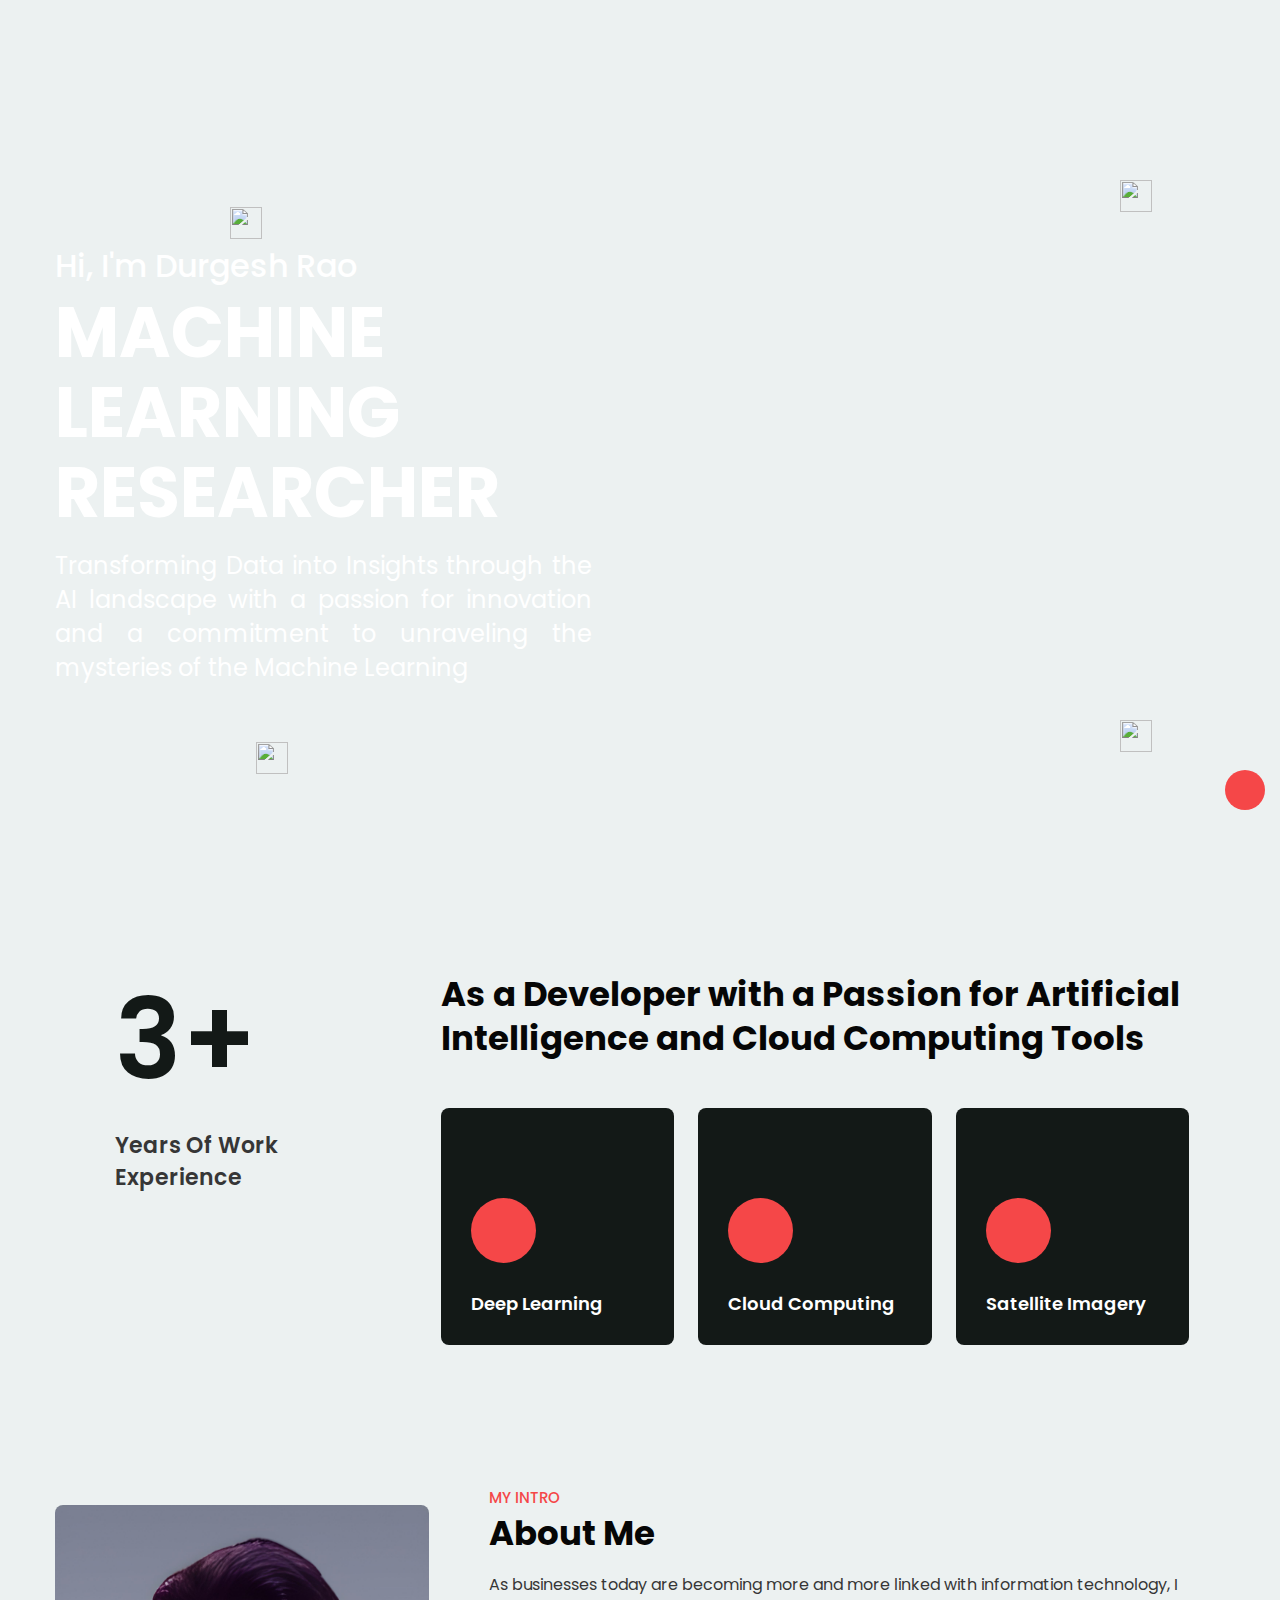
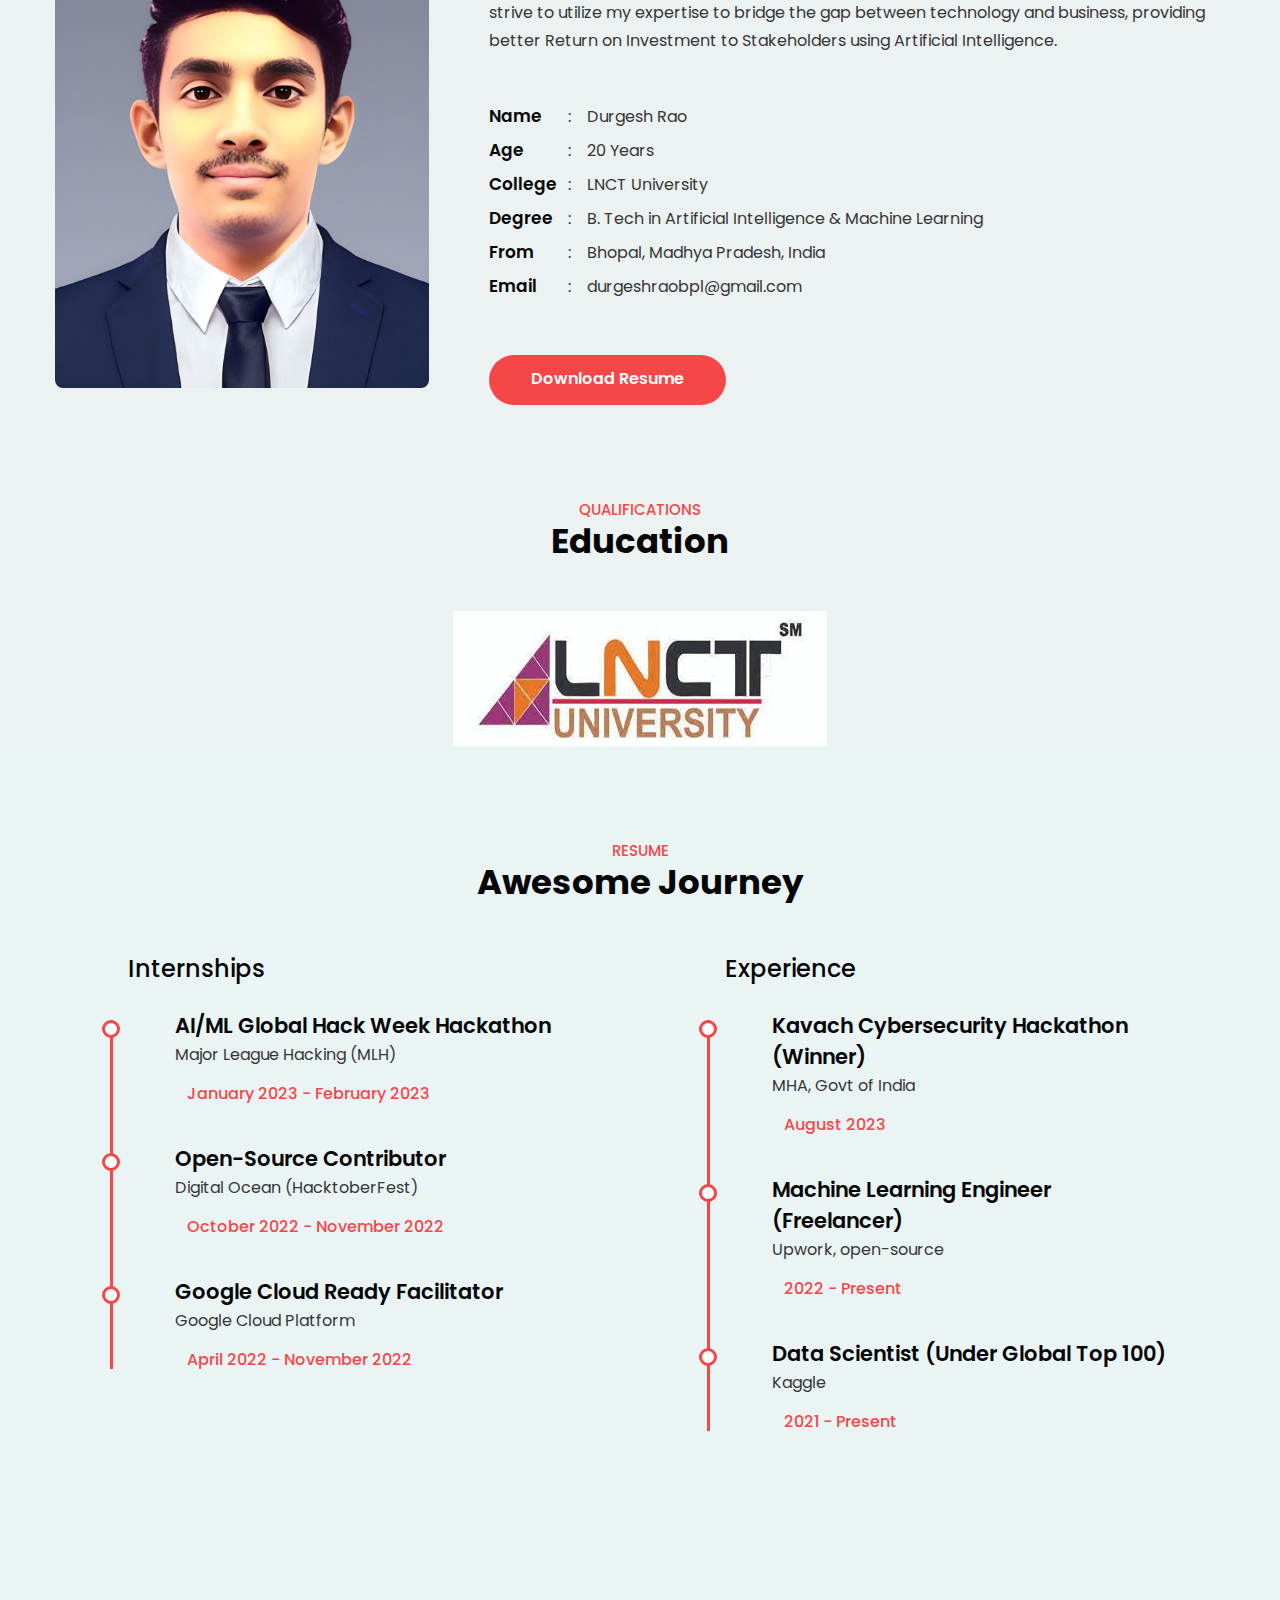
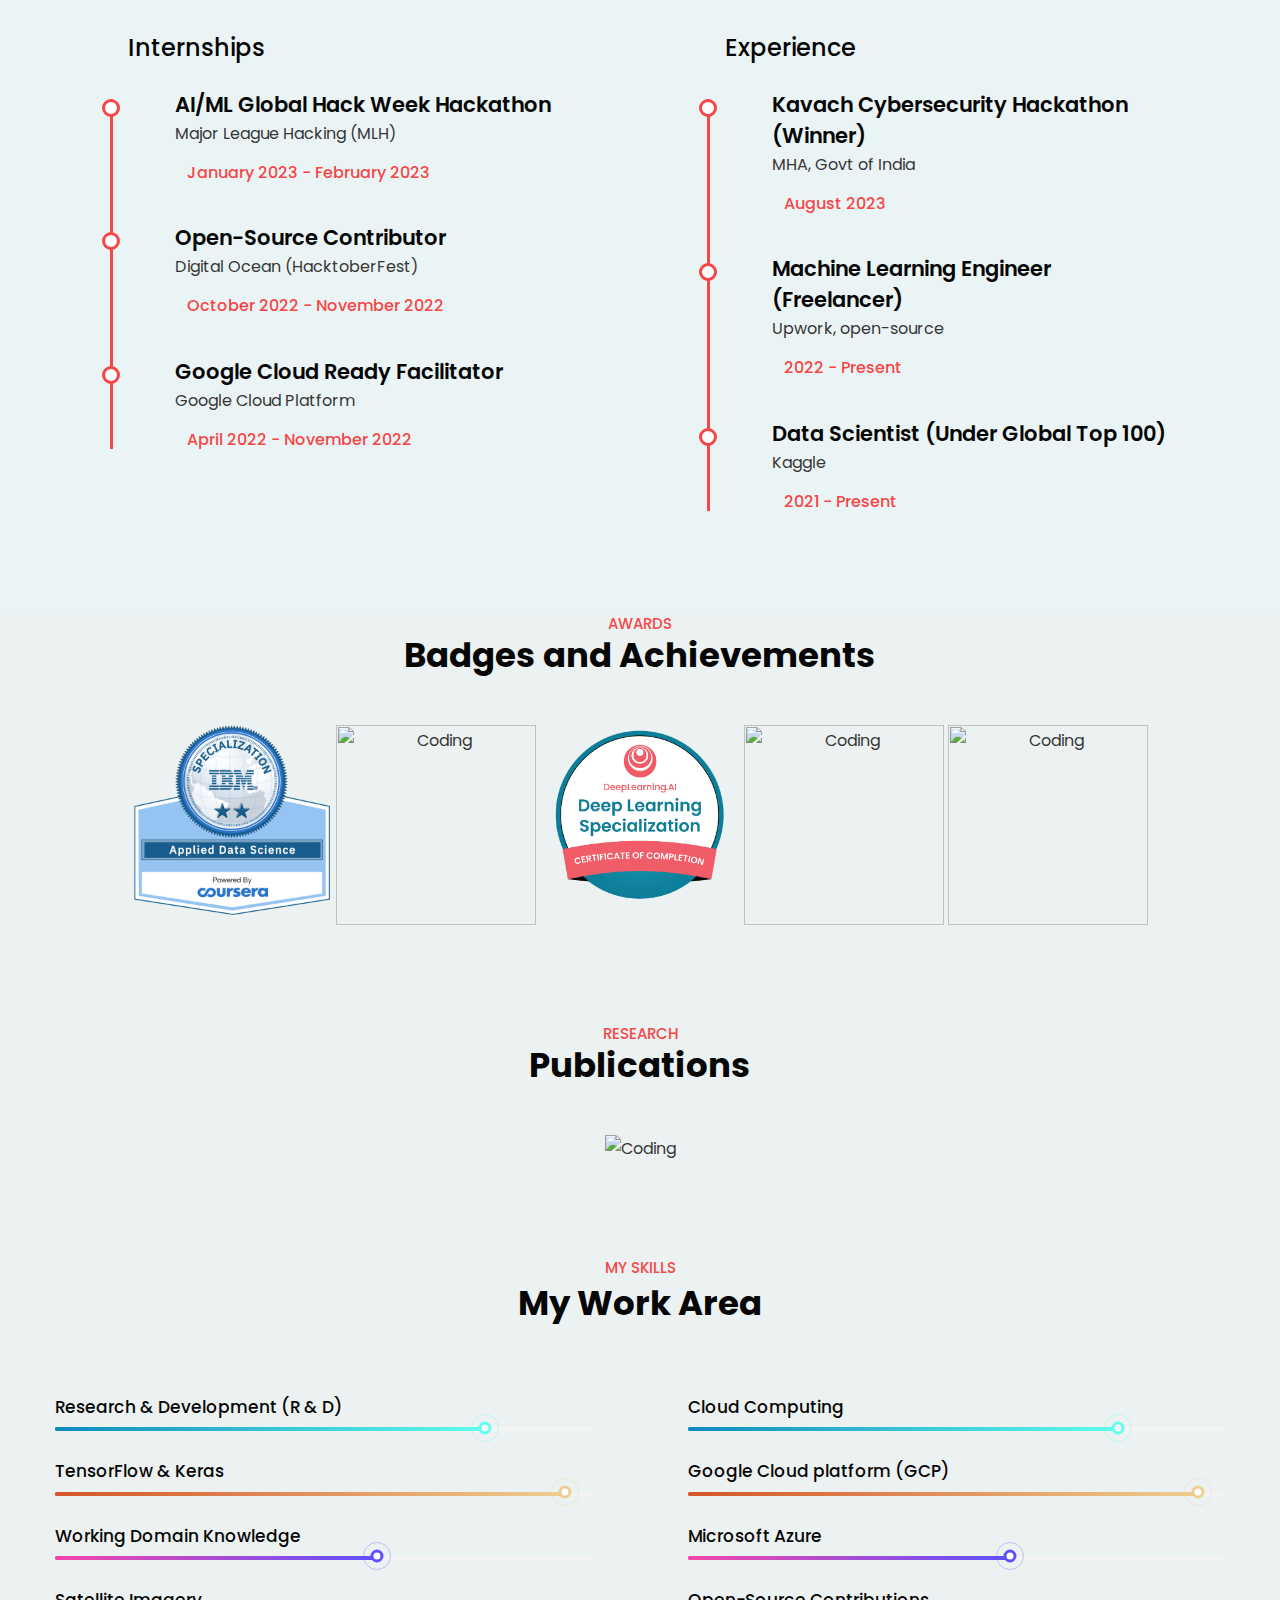
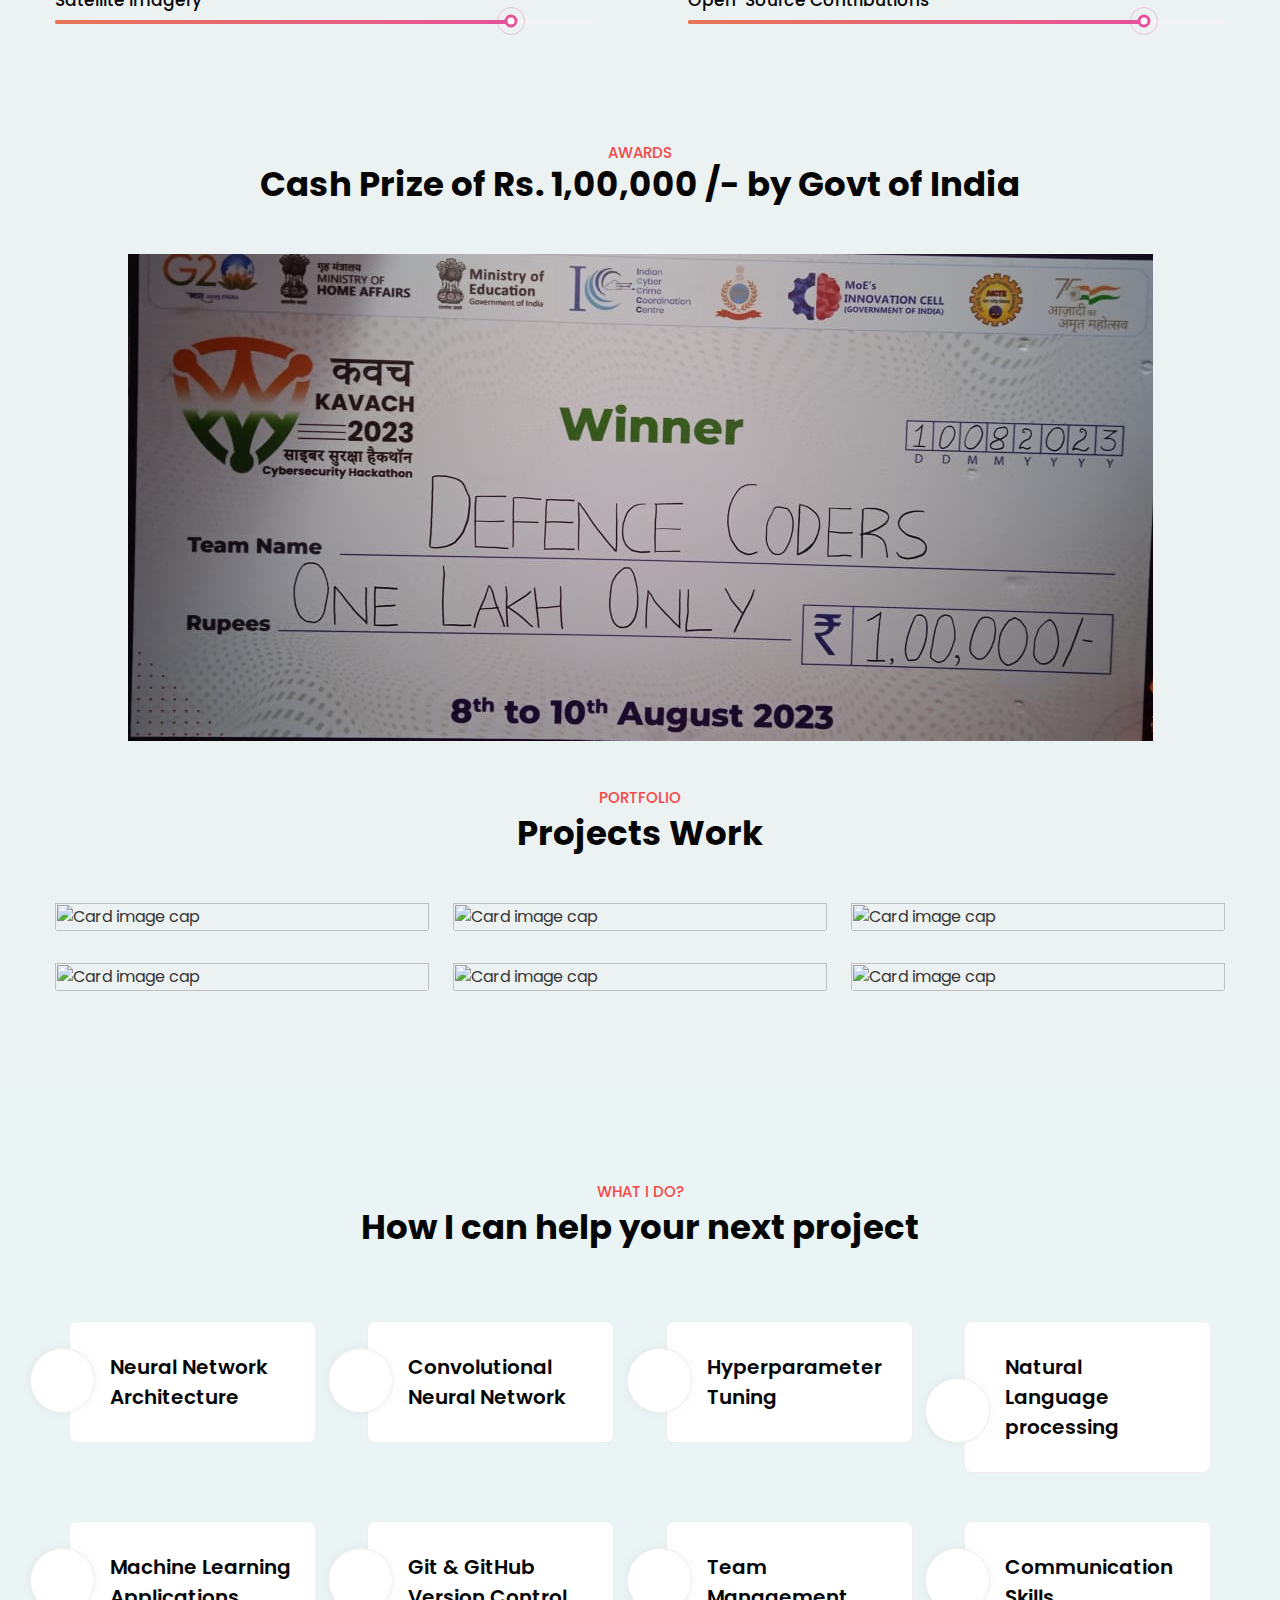
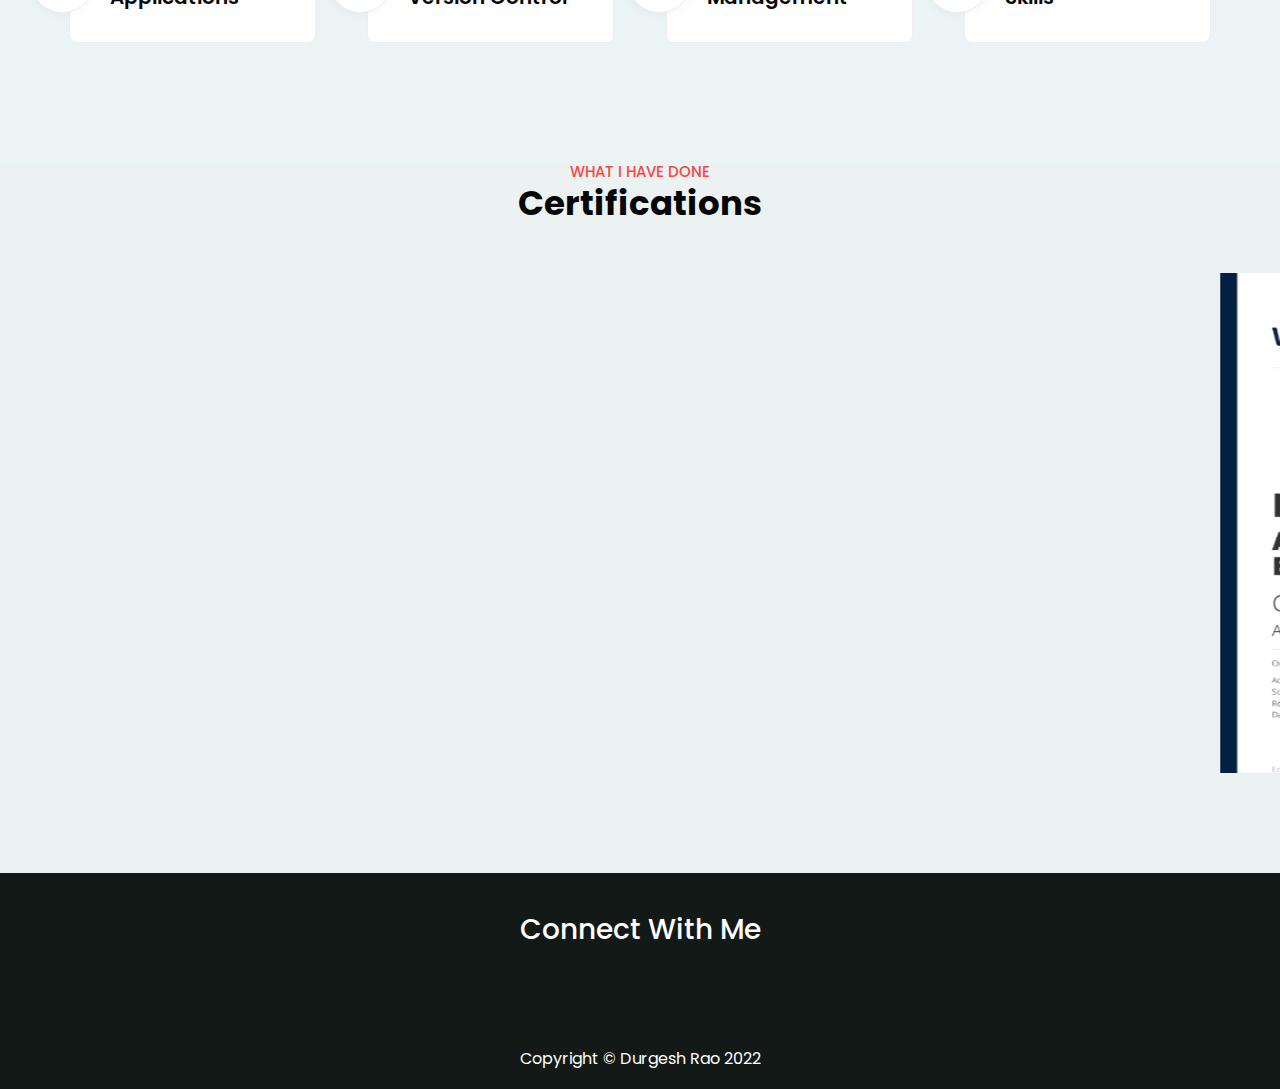
==== index.html @ 4a006490 "okl" ====
<head>
    <!-- Required tags -->
    <meta charset="utf-8">
    <meta name="viewport" content="width=device-width, initial-scale=1">
    <title>Durgesh Rao Portfolio</title>
    <link rel="icon" type="image/x-icon" href="assets/images/favicon.png">
    <!-- google font -->
    <link href="//fonts.googleapis.com/css2?family=Poppins:wght@100;200;300;400;500;600;700;800;900&display=swap"
        rel="stylesheet">
    <!-- Template CSS Style link -->
    <link rel="stylesheet" href="assets/css/style-starter.css">
</head>




<body>
   <main>
	   <!-- banner section -->


    <section class="w3l-banner py-5" id="home">
        <div style="color: white;" class="container py-md-5 py-4">
            <div class="row align-items-center pt-4">
                <div class="col-md-6 banner-left pe-xl-5">
		    <h2 style="color: white;  text-align: justify;" class="mb-2 mt-2">Hi, I'm Durgesh Rao</h2>
                    <h3 style="color: white;  text-align: justify;" class="mb-3 mt-1"><!--Aspiring Software Developer-->Machine Learning Researcher</h3>
                    <h4 style="color: white;  text-align: justify;" class="banner-sub me-md-7">
                        Transforming Data into Insights through 
                        the AI landscape with a passion for innovation
                        and a commitment to unraveling the mysteries of the Machine Learning</h4>
				
                </div>
                <div class="col-md-6">
                </div>
            </div>
        </div> 

	   

        
        <!-- animations icons -->
        <div class="icon-effects-w3-1 text-right">
            <img src="assets/images/icon2.png" alt="" class="img-fluid">
        </div>
        <div class="icon-effects-w3-2 text-right">
            <img  src="assets/images/icon3.png" alt="" class="img-fluid">
        </div>
        <div class="icon-effects-w3-3 text-right">
            <img  src="assets/images/icon1.png" alt="" class="img-fluid">
        </div>
        <div class="icon-effects-w3-4 text-right">
            <img src="assets/images/icon6.png" alt="" class="img-fluid">
        </div>
        <!-- //animations icons -->
    </section>
    <!-- //banner section -->




    
    <!-- grids section -->
    <section class="w3l-bottom-grids-6 pt-sm-5 pb-5" id="features">
        <div class="container pt-lg-4">
            <div class="grids-area-hny main-cont-wthree-fea row">
                <div class="col-md-3 col-sm-4 ps-xl-5">
                    <h4 class="ab-exper-count mb-sm-4 ps-lg-4">3+</h4>
                    <p class="ab-content ps-lg-4">years of work experience</p>
                </div>
                <div class="col-xl-8 col-md-9 col-sm-8 offset-xl-1 ps-xl-0 pe-xl-5 mt-sm-0 mt-4">
                    <h3 class="title-style mb-sm-5 mb-4">As a Developer with a Passion for Artificial Intelligence and Cloud Computing Tools</h3>
                    <div class="row">
                        <div class="col-lg-4 col-md-6 grids-feature">
                            <div class="area-box active">
                                <div class="icon-style">
                                    <i class="fas fa-lightbulb"></i>
                                </div>
                                <h4><a class="title-head">Deep Learning</a></h4>
                            </div>
                        </div>
                        <div class="col-lg-4 col-md-6 grids-feature">
                            <div class="area-box active">
                                <div class="icon-style">
                                    <i class="fas fa-laptop-code"></i>
                                </div>
                                <h4><a class="title-head">Cloud Computing</a></h4>
                            </div>
                        </div>
                        <div class="col-lg-4 col-md-6 grids-feature">
                            <div class="area-box active">
                                <div class="icon-style">
                                    <i class="fas fa-layer-group"></i>
                                </div>
                                <h4><a class="title-head">Satellite Imagery</a></h4>
                            </div>
                        </div>
                    </div>
                </div>
            </div>
        </div>
    </section>
    <!-- //grids section -->

    <!-- about section -->
    <section class="w3l-aboutblock1 pt-lg-5 pt-2 pb-5" id="about">
        <div class="container py-md-5 py-4">
            <div class="row align-items-center">
                <div class="col-lg-4">
                    <div class="position-relative">
                        <img  src="assets/images/photo.png" alt="" class="radius-image img-fluid">
                    </div>
                </div>
                <div class="col-lg-8 ps-lg-5 mt-lg-0 mt-5">
                    <h5 class="title-small mb-1">My Intro</h5>
                    <h3 class="title-style">About Me</h3>
                    <p class="mt-3">As businesses today are becoming more and more linked with information technology,
                        I strive to utilize my expertise to bridge the gap between technology and business, providing better Return on Investment 
                        to Stakeholders using Artificial Intelligence.
                        </p>
                    <div class="my-info mt-md-5 mt-4">
                        <ul class="single-info">
                            <li class="name-style">Name</li>
                            <li>:</li>
                            <li>
                                <p>Durgesh Rao</p>
                            </li>
                        </ul>
                        <ul class="single-info">
                            <li class="name-style">Age</li>
                            <li>:</li>
                            <li>
                                <p>20 Years</p>
                            </li>
                        </ul>
                        <ul class="single-info">
                            <li class="name-style">College</li>
                            <li>:</li>
                            <li>
                                <p>LNCT University</p>
                            </li>
                        </ul>
                        <ul class="single-info">
                            <li class="name-style">Degree</li>
                            <li>:</li>
                            <li>
                                <p>B. Tech in Artificial Intelligence & Machine Learning</p>
                            </li>
                        </ul>
                        <ul class="single-info">
                            <li class="name-style">From</li>
                            <li>:</li>
                            <li>
                                <p>Bhopal, Madhya Pradesh, India</p>
                            </li>
                        </ul>
                        <ul class="single-info">
                            <li class="name-style">Email</li>
                            <li>:</li>
                            <li>
                                <p><a href="mailto:durgeshraobpl@gmail.com">durgeshraobpl@gmail.com</a></p>
                            </li>
                        </ul>
                    </div>
                    <a href="https://drive.google.com/file/d/1o5cUshb4HHdZy6U1FBHHQ7_0DUuMjFBv/view?usp=sharing" target="_blank" class="btn btn-style mt-5">Download Resume</a>
                </div>
            </div>
        </div>
    </section>
    <!-- //about section -->

    <div class="title-heading-w3 text-center mb-sm-5 mb-4">
        <h5 class="title-small">Qualifications</h5>
        <h3 class="title-style">Education</h3>
    </div>


    <p style="text-align:center;">
        <a target="_blank" href="https://lnctu.ac.in/"><img   alt="Coding" style="max-width:100%;height:auto;"  src="[data-uri]">
        </a>
        </p>

    <!-- qualification section -->
    <section class="w3l-timeline-1 py-5">
        <div class="container py-lg-5 py-4">
            <div class="title-heading-w3 text-center mb-sm-5 mb-4">
                <h5 class="title-small">Resume</h5>
                <h3 class="title-style">Awesome Journey</h3>
            </div>
            <div class="row">
                <div class="col-lg-6">
                    <h5 class="sub-title-timeline"><i class="fas fa-graduation-cap"></i> Internships</h5>
                    <div class="timeline">
			 <div class="column">
                            <div class="title">
                                <h2>AI/ML Global Hack Week Hackathon</h2>
                            </div>
                            <div class="description">
                                <p>Major League Hacking (MLH)</p>
                                <h6><i class="fas fa-calendar-alt"></i>January 2023 - February 2023</h6>
                            </div>
                        </div>                        
			 <div class="column">
                            <div class="title">
                                <h2>Open-Source Contributor</h2>
                            </div>
                            <div class="description">
                                <p>Digital Ocean (HacktoberFest)</p>
                                <h6><i class="fas fa-calendar-alt"></i>October 2022 - November 2022</h6>
                            </div>
                        </div>
                        <div class="column">
                            <div class="title">
                                <h2>Google Cloud Ready Facilitator</h2>
                            </div>
                            <div class="description">
                                <p>Google Cloud Platform</p>
                                <h6><i class="fas fa-calendar-alt"></i>April 2022 - November 2022</h6>
                            </div>
                        </div>
                    </div>
                </div>

                <div class="col-lg-6 mt-lg-0 mt-4">
                    <h5 class="sub-title-timeline"><i class="fas fa-briefcase"></i> Experience</h5>
                    <div class="timeline">
                        <div class="column">
                            <div class="title">
                                <h2>Kavach Cybersecurity Hackathon (Winner)</h2>
                            </div>
                            <div class="description">
                                <p>MHA, Govt of India</p>
                                <h6><i class="fas fa-calendar-alt"></i>August 2023</h6>
                            </div>
                        </div>
                        <div class="column">
                            <div class="title">
                                <h2>Machine Learning Engineer (Freelancer)</h2>
                            </div>
                            <div class="description">
                                <p>Upwork, open-source </p>
                                <h6><i class="fas fa-calendar-alt"></i>2022 - Present</h6>
                            </div>
                        </div>
			<div class="column">
                            <div class="title">
                                <h2>Data Scientist (Under Global Top 100)</h2>
                            </div>
                            <div class="description">
                                <p>Kaggle</p>
                                <h6><i class="fas fa-calendar-alt"></i>2021 - Present</h6>
                            </div>
                        </div>
                    </div>                    
                </div>
            </div>
        </div>
    </section>
    <!-- //qualification section -->
    <!-- qualification section -->
    <section class="w3l-timeline-1 py-3">
        <div class="container py-lg-5 py-4">
            <!-- <div class="title-heading-w3 text-center mb-sm-5 mb-4">
                <h5 class="title-small">Resume</h5>
                <h3 class="title-style">Awesome Journey</h3>
            </div> -->
            <div class="row">
                <div class="col-lg-6">
                    <h5 class="sub-title-timeline"><i class="fas fa-graduation-cap"></i> Internships</h5>
                    <div class="timeline">
			 <div class="column">
                            <div class="title">
                                <h2>AI/ML Global Hack Week Hackathon</h2>
                            </div>
                            <div class="description">
                                <p>Major League Hacking (MLH)</p>
                                <h6><i class="fas fa-calendar-alt"></i>January 2023 - February 2023</h6>
                            </div>
                        </div>                        
			 <div class="column">
                            <div class="title">
                                <h2>Open-Source Contributor</h2>
                            </div>
                            <div class="description">
                                <p>Digital Ocean (HacktoberFest)</p>
                                <h6><i class="fas fa-calendar-alt"></i>October 2022 - November 2022</h6>
                            </div>
                        </div>
                        <div class="column">
                            <div class="title">
                                <h2>Google Cloud Ready Facilitator</h2>
                            </div>
                            <div class="description">
                                <p>Google Cloud Platform</p>
                                <h6><i class="fas fa-calendar-alt"></i>April 2022 - November 2022</h6>
                            </div>
                        </div>
                    </div>
                </div>

                <div class="col-lg-6 mt-lg-0 mt-4">
                    <h5 class="sub-title-timeline"><i class="fas fa-briefcase"></i> Experience</h5>
                    <div class="timeline">
                        <div class="column">
                            <div class="title">
                                <h2>Kavach Cybersecurity Hackathon (Winner)</h2>
                            </div>
                            <div class="description">
                                <p>MHA, Govt of India</p>
                                <h6><i class="fas fa-calendar-alt"></i>August 2023</h6>
                            </div>
                        </div>
                        <div class="column">
                            <div class="title">
                                <h2>Machine Learning Engineer (Freelancer)</h2>
                            </div>
                            <div class="description">
                                <p>Upwork, open-source </p>
                                <h6><i class="fas fa-calendar-alt"></i>2022 - Present</h6>
                            </div>
                        </div>
			<div class="column">
                            <div class="title">
                                <h2>Data Scientist (Under Global Top 100)</h2>
                            </div>
                            <div class="description">
                                <p>Kaggle</p>
                                <h6><i class="fas fa-calendar-alt"></i>2021 - Present</h6>
                            </div>
                        </div>
                    </div>                    
                </div>
            </div>
        </div>
    </section>
    <!-- //qualification section -->
    
        <div class="title-heading-w3 text-center mb-sm-5 mb-4">
            <h5 class="title-small">Awards</h5>
            <h3 class="title-style">Badges and Achievements</h3>
        </div>
    
            <p style="text-align:center;">
            <a  target="_blank" href="https://www.credly.com/badges/0048c9e9-1f67-42bc-86fb-dab3e2273d49/public_url"><img  alt="Coding" width="200" src="assets/images/dsspl.png"></a>            
	    <a  target="_blank" href="https://www.credly.com/badges/9256883c-9ad9-4df2-a7b3-391f9f6d8d99/public_url"><img  alt="Coding" width="200" src="assets/images/IBM_AI_Foundations_for_Business.png"></a>
<!-- 	    <a  target="_blank" href="https://www.cloudskillsboost.google/public_profiles/3184c3fb-f836-4a21-b192-cb52c096c4df/badges/3891060?utm_medium=social&utm_source=linkedin&utm_campaign=ql-social-share"><img   alt="Coding" width="200" src="assets/images/genai.png"></a> -->
	    <a  target="_blank"><img  alt="Coding" width="200" src="assets/images/dpspl.png"></a>
	    <a  target="_blank" href="https://www.credly.com/badges/1bc5118e-c561-4c2e-a18d-81c82081ded3/public_url"><img   alt="Coding" width="200" src="https://images.credly.com/size/680x680/images/4136ced8-75d5-4afb-8677-40b6236e2672/azure-ai-fundamentals-600x600.png"></a>
	    <a  target="_blank" href="https://learn.microsoft.com/en-gb/training/challenges?id=8aee1e58-eeb8-409f-b0d0-d15afcc8045c&WT.mc_id=cloudskillschallenge_8aee1e58-eeb8-409f-b0d0-d15afcc8045c"><img   alt="Coding" width="200" src="assets/images/unnamed.png"></a>
		    <!--        
<a  target="_blank" href="https://www.credly.com/badges/6434d302-76d4-4892-a64d-c83a4126c09e/public_url"><img   alt="Coding" width="200" src="https://images.credly.com/size/680x680/images/d41de2b7-cbc2-47ec-bcf1-ebecbe83872f/GCC_badge_DA_1000x1000.png"></a>       -->
            <!--<a  target="_blank" href="https://www.cloudskillsboost.google/public_profiles/3184c3fb-f836-4a21-b192-cb52c096c4df/badges/2433636"><img   alt="Coding" width="200" src="assets/images/mlji.png"></a>-->
           
            </p>




    <div class="title-heading-w3 text-center mb-sm-5 mt-mb-4" style="margin: 100px;">
            <h5 class="title-small">Research</h5>
            <h3 class="title-style">Publications</h3>
    </div>
    
        <p style="text-align:center;">
            <a  target="_blank" href="https://ijsret.com/wp-content/uploads/2022/05/IJSRET_V8_issue3_354.pdf"><img   alt="Coding"  style="max-width:100%;height:auto;" src="assets/images/research.png"></a>
        


    <!-- skills section -->
    <section class="w3l-progress py-5" id="progress">
        <div class="container py-md-5 py-4">
            <div class="title-heading-w3 text-center mb-sm-5 mb-4">
                <h5 class="title-small mb-1">My Skills</h5>
                <h3 class="title-style">My Work Area</h3>
            </div>
            <div class="row py-lg-4">
                <div class="col-lg-6 pe-lg-5">
                    <div class="progress-info info1">
                        <h6 class="progress-tittle">Research & Development (R & D)<span class=""></span></h6>
                        <div class="progress">
                            <div class="progress-bar progress-bar-striped gradient-1" role="progressbar"
                                style="width: 80%" aria-valuenow="80" aria-valuemin="0" aria-valuemax="100">
                            </div>
                        </div>
                    </div>
                    <div class="progress-info info2">
                        <h6 class="progress-tittle">TensorFlow & Keras<span class=""></span>
                        </h6>
                        <div class="progress">
                            <div class="progress-bar progress-bar-striped gradient-2" role="progressbar"
                                style="width: 95%" aria-valuenow="95" aria-valuemin="0" aria-valuemax="100">
                            </div>
                        </div>
                    </div>
                    <div class="progress-info info3">
                        <h6 class="progress-tittle">Working Domain Knowledge<span class=""></span></h6>
                        <div class="progress">
                            <div class="progress-bar progress-bar-striped gradient-3" role="progressbar"
                                style="width: 60%" aria-valuenow="60" aria-valuemin="0" aria-valuemax="100">
                            </div>
                        </div>
                    </div>
                    <div class="progress-info info4 mb-0">
                        <h6 class="progress-tittle">Satellite Imagery<span class=""></span></h6>
                        <div class="progress">
                            <div class="progress-bar progress-bar-striped gradient-4" role="progressbar"
                                style="width: 85%" aria-valuenow="85" aria-valuemin="0" aria-valuemax="100">
                            </div>
                        </div>
                    </div>
                </div>
                <div class="col-lg-6 ps-lg-5 mt-lg-0 mt-5">
                    <div class="progress-info info1">
                        <h6 class="progress-tittle">Cloud Computing<span class=""></span></h6>
                        <div class="progress">
                            <div class="progress-bar progress-bar-striped gradient-1" role="progressbar"
                                style="width: 80%" aria-valuenow="80" aria-valuemin="0" aria-valuemax="100">
                            </div>
                        </div>
                    </div>
                    <div class="progress-info info2">
                        <h6 class="progress-tittle">Google Cloud platform (GCP)<span class=""></span>
                        </h6>
                        <div class="progress">
                            <div class="progress-bar progress-bar-striped gradient-2" role="progressbar"
                                style="width: 95%" aria-valuenow="95" aria-valuemin="0" aria-valuemax="100">
                            </div>
                        </div>
                    </div>
                    <div class="progress-info info3">
                        <h6 class="progress-tittle">Microsoft Azure<span class=""></span></h6>
                        <div class="progress">
                            <div class="progress-bar progress-bar-striped gradient-3" role="progressbar"
                                style="width: 60%" aria-valuenow="60" aria-valuemin="0" aria-valuemax="100">
                            </div>
                        </div>
                    </div>
                    <div class="progress-info info4 mb-0">
                        <h6 class="progress-tittle">Open-Source Contributions<span class=""></span></h6>
                        <div class="progress">
                            <div class="progress-bar progress-bar-striped gradient-4" role="progressbar"
                                style="width: 85%" aria-valuenow="85" aria-valuemin="0" aria-valuemax="100">
                            </div>
                        </div>
                    </div>
                </div>
            </div>
        </div>
    </section>
    <!-- //skills section -->

        <div class="title-heading-w3 text-center mb-sm-5 mb-4">
            <h5 class="title-small">Awards</h5>
            <h3 class="title-style">Cash Prize of Rs. 1,00,000 /- by Govt of India</h3>
        </div>

        <p style="text-align:center;">
            <a  target="_blank" href=""><img   alt="Coding"  style="max-width:100%;height:auto;" src="assets/images/Winner.jpg"></a>
        
	   
    <!-- projects section -->
    <section class="w3l-gallery pb-5" id="gallery">
        <div class="container py-md-5 py-4">
            <div class="title-heading-w3 text-center mb-sm-5 mb-4">
                <h5 class="title-small mb-1">Portfolio</h5>
                <h3 class="title-style">Projects Work</h3>
            </div>
            <div class="row">
                <div class="col-lg-4 col-md-6 item">
                    <a  target="_blank" href="https://miro.medium.com/max/1400/1*rVekujsG36ijRlUVL7dd8A.jpeg" data-lightbox="example-set" data-title="Real-Time Chatbot Building using NLP with GUI"
                        class="zoom d-block" >
                        <a  target="_blank" href="https://github.com/DURGESH716/Real-Time-Chatbot-Assistant-with-GUI">
                        <img   class="card-img-bottom d-block" src="assets/images/1.png" alt="Card image cap"></a>
                        <span class="hover-content">
                            <span class="title">Project 1</span>
                            <span class="content">Real-Time Chatbot Building using NLP with GUI</span>
                        </span>
                    </a>
                </div>
                <div class="col-lg-4 col-md-6 item mt-md-0 mt-4">
                    <a  target="_blank" href="assets/images/driving.jpg" data-lightbox="example-set" data-title="Traffic Sign Detection Model for Self-Driving Cars"
                        class="zoom d-block">
                        <a  target="_blank" href="https://github.com/DURGESH716/Traffic-Sign-Detection-For-Self-Driving-Cars">
                        <img   class="card-img-bottom d-block" src="assets/images/2.png" alt="Card image cap"></a>
                        <span class="hover-content">
                            <span class="title">Project 2</span>
                            <span class="content">Traffic Sign Detection Model for Self-Driving Cars</span>
                        </span>
                    </a>
                </div>

                <div class="col-lg-4 col-md-6 item mt-lg-0 mt-4">
                    <a  target="_blank" href="assets/images/insta.jpg" data-lightbox="example-set" data-title="Fake Instagram Profile Detection Model"
                        class="zoom d-block">
                        <a  target="_blank" href="https://github.com/DURGESH716/Fake-Instagram-Profile-Detection">
                        <img   class="card-img-bottom d-block" src="assets/images/3.png" alt="Card image cap"></a>
                        <span class="hover-content">
                            <span class="title">Project 3</span>
                            <span class="content">Fake Instagram Profile Detection Model</span>
                        </span>
                    </a>
                </div>

                <div class="col-lg-4 col-md-6 item mt-4 pt-lg-2">
                    <a  target="_blank" href="assets/images/twitter.jpg" data-lightbox="example-set" data-title="Sentiment Analysis of Twitter Dataset using NLP"
                        class="zoom d-block">
                        <a  target="_blank" href="https://github.com/DURGESH716/NLP_Twitter_Analysis">
                        <img   class="card-img-bottom d-block" src="assets/images/4.png" alt="Card image cap"></a>
                        <span class="hover-content">
                            <span class="title">Project 4</span>
                            <span class="content">Sentiment Analysis of Twitter Dataset using NLP</span>
                        </span>
                    </a>
                </div>

                <div class="col-lg-4 col-md-6 item mt-4 pt-lg-2">
                    <a  target="_blank" href="https://preview.redd.it/n2ghvwvwk2141.png?width=1305&format=png&auto=webp&s=baa10ed57dc67be3ba988eafc7b4ab69b3576256" data-lightbox="example-set" data-title="Old Image Restoration Deep Learning Model"
                        class="zoom d-block">
                        <a  target="_blank" href="https://public.tableau.com/app/profile/durgesh.rao/viz/Tableau_16449484296210/Dashboard1">
                        <img   class="card-img-bottom d-block" src="assets/images/5.png" alt="Card image cap"></a>
                        <span class="hover-content">
                            <span class="title">Project 5</span>
                            <span class="content">Tableau Dashboard on Financial Sales and Profit</span>
                        </span>
                    </a>
                </div>

                <div class="col-lg-4 col-md-6 item mt-4 pt-lg-2">
                    <a  target="_blank" href="assets/images/covid.jpg" data-lightbox="example-set" data-title="Face Mask Detection Model for Covid-19 Disease"
                        class="zoom d-block">
                        <a  target="_blank" href="https://github.com/DURGESH716/Face-Mask-Detection-CNN">
                        <img   class="card-img-bottom d-block" src="assets/images/6.png" alt="Card image cap"></a>
                        <span class="hover-content">
                            <span class="title">Project 6</span>
                            <span class="content">Face Mask Detection Model for Covid-19 Disease</span>
                        </span>
                    </a>
                </div>
            </div>
        </div>
    </section>
    <!-- //projects section -->


    <!-- home service section -->
    <section class="w3l-servicesblock1 py-5" id="services">
        <style>body {background-color: rgb(236, 241, 241);}</style>
        <div class="container py-md-5 py-4">
            <div class="title-heading-w3 text-center mb-sm-5 mb-4">
                <h5 class="title-small mb-1">What i do?</h5>
                <h3 class="title-style">How I can help your next project</h3>
            </div>
            <div class="w3-services-grids py-lg-4">
                <div class="fea-gd-vv row">
                    <div class="col-lg-3 col-md-6 mt-lg-0 mt-md-5 mt-4">
                        <div class="feature-gd icon-blue">
                            <div class="icon">
                            </div>
                            <div class="icon-info">
                                <a>Neural Network Architecture<br></a>
                            </div>
                        </div>
                    </div>
                    <div class="col-lg-3 col-md-6 mt-lg-0 mt-md-5 mt-4">
                        <div class="feature-gd icon-blue">
                            <div class="icon">
                            </div>
                            <div class="icon-info">
                                <a>Convolutional Neural Network<br></a>
                            </div>
                        </div>
                    </div>
                    <div class="col-lg-3 col-md-6 mt-lg-0 mt-md-5 mt-4">
                        <div class="feature-gd icon-blue">
                            <div class="icon">
                            </div>
                            <div class="icon-info">
                                <a>Hyperparameter Tuning<br></a>
                            </div>
                        </div>
                    </div>
                    <div class="col-lg-3 col-md-6 mt-lg-0 mt-md-5 mt-4">
                        <div class="feature-gd icon-red">
                            <div class="icon">
                            </div>
                            <div class="icon-info">
                                <a>Natural Language processing<br></a>
                            </div>
                        </div>
                    </div>
                    <div class="col-lg-3 col-md-6 mt-md-5 mt-4">
                        <div class="feature-gd icon-light-green">
                            <div class="icon">
                            </div>
                            <div class="icon-info">
                                <a>Machine Learning Applications<br></a>
                            </div>
                        </div>
                    </div>
                    <div class="col-lg-3 col-md-6 mt-md-5 mt-4">
                        <div class="feature-gd icon-light-blue">
                            <div class="icon">
                            </div>
                            <div class="icon-info">
                                <a>Git & GitHub Version Control<br></a>
                            </div>
                        </div>
                    </div>
                    <div class="col-lg-3 col-md-6 mt-md-5 mt-4">
                        <div class="feature-gd icon-dark-green">
                            <div class="icon">
                            </div>
                            <div class="icon-info">
                                <a>Team Management<br></a>
                            </div>
                        </div>
                    </div>
                    <div class="col-lg-3 col-md-6 mt-md-5 mt-4">
                        <div class="feature-gd icon-pink">
                            <div class="icon">
                            </div>
                            <div class="icon-info">
                                <a>Communication Skills<br></a>
                            </div>
                        </div>
                    </div>
                </div>
            </div>
        </div>
    </section>
    <!-- //home service section -->

    <div class="title-heading-w3 text-center mb-sm-5 mb-4">
        <h5 class="title-small">What I have Done</h5>
        <h3 class="title-style">Certifications</h3>
    </div>


    <marquee>
 	<img  src="assets/images/walmart.png" width="800" height="500" >
 	<img  src="assets/images/dpl.png" width="800" height="500" >
	<img  src="assets/images/msaiazure.png" width="800" height="500" >
 	<img  src="assets/images/gke.png" width="800" height="500" >
	<img  src="assets/images/kaggml.png" width="800" height="500" > 
	<img  src="assets/images/aappai.png" width="800" height="500" >
        <img  src="assets/images/futuremicrosoft.jpg" width="800" height="500" >
<!--     <img  src="assets/images/googledata.png" width="800" height="500" >      
         <img  src="assets/images/linkedinpython.png" width="800" height="500" > 
         <img  src="assets/images/hackerrankpython.png" width="800" height="500" > 
         <img  src="assets/images/kaggle.png" width="800" height="500" >
        <img  src="assets/images/kpmginternship.png" width="800" height="500" >
        <img  src="assets/images/ibmdatascience.png" width="800" height="500" >
        <img  src="assets/images/tcscommuskills.png" width="800" height="500" > --> 
    </marquee> </center>


        <!-- footer -->
    <footer class="footer-w3ls text-center py-3" style="margin: 100px 0px 0px 0px;">
        <div class="container pt-4">
            <div class="mx-auto" style="max-width:600px;">
                <h3 class="text-white">Connect With Me</h3>


                    <a  target="_blank" href="https://www.kaggle.com/durgeshrao9993"><i class='fab fa-kaggle' style="margin: 25px;font-size:48px;color:white"></i></a>
                    <a  target="_blank" href="https://github.com/DURGESH716"><i class="fab fa-github" style="margin: 25px;font-size:48px;color:white"></i></a>
                    <a  target="_blank" href="https://www.linkedin.com/in/durgesh-rao/"><i class='fab fa-linkedin-in' style='margin: 25px;font-size:48px;color:white'></i></a>
            
        <p class="text-white"> Copyright © Durgesh Rao 2022</p>
        </div>
    </footer>
    <!-- //footer -->




    <!-- Js scripts -->
    <!-- move top -->
    <button onclick="topFunction()" id="movetop" title="Go to top">
        <span class="fas fa-level-up-alt" aria-hidden="true"></span>
    </button>
    <script>
        // When the user scrolls down 20px from the top of the document, show the button
        window.onscroll = function () {
            scrollFunction()
        };

        function scrollFunction() {
            if (document.body.scrollTop > 20 || document.documentElement.scrollTop > 20) {
                document.getElementById("movetop").style.display = "block";
            } else {
                document.getElementById("movetop").style.display = "none";
            }
        }

        // When the user clicks on the button, scroll to the top of the document
        function topFunction() {
            document.body.scrollTop = 0;
            document.documentElement.scrollTop = 0;
        }
    </script>
    <!-- //move top -->

    <!-- common jquery plugin -->
    <script src="assets/js/jquery-3.3.1.min.js"></script>
    <!-- //common jquery plugin -->

    <!-- libhtbox -->
    <script src="assets/js/lightbox-plus-jquery.min.js"></script>
    <!-- libhtbox -->

    <!-- testimonials owlcarousel -->
    <script src="assets/js/owl.carousel.js"></script>
    <script>
        $(document).ready(function () {
            $('.owl-two').owlCarousel({
                loop: true,
                margin: 30,
                nav: false,
                responsiveClass: true,
                autoplay: true,
                autoplayTimeout: 5000,
                autoplaySpeed: 1000,
                autoplayHoverPause: false,
                responsive: {
                    0: {
                        items: 1,
                        nav: false
                    },
                    480: {
                        items: 1,
                        nav: false
                    },
                    667: {
                        items: 1,
                        nav: false
                    },
                    1000: {
                        items: 1,
                        nav: false
                    }
                }
            })
        })
    </script>
    <!-- //script for Testimonials-->



    <!-- MENU-JS -->
    <script>
        $(window).on("scroll", function () {
            var scroll = $(window).scrollTop();

            if (scroll >= 80) {
                $("#site-header").addClass("nav-fixed");
            } else {
                $("#site-header").removeClass("nav-fixed");
            }
        });

        //Main navigation Active Class Add Remove
        $(".navbar-toggler").on("click", function () {
            $("header").toggleClass("active");
        });
        $(document).on("ready", function () {
            if ($(window).width() > 991) {
                $("header").removeClass("active");
            }
            $(window).on("resize", function () {
                if ($(window).width() > 991) {
                    $("header").removeClass("active");
                }
            });
        });
    </script>
    <!-- //MENU-JS -->

    <!-- disable body scroll which navbar is in active -->
    <script>
        $(function () {
            $('.navbar-toggler').click(function () {
                $('body').toggleClass('noscroll');
            })
        });
    </script>
    <!-- //disable body scroll which navbar is in active -->

    <!-- bootstrap -->
    <script src="assets/js/bootstrap.min.js"></script>
    <!-- //bootstrap -->
    <!-- //Js scripts -->
        
	    <script src=assets/js/new.js></script>
      
</body>

</html>
---- assets/css/style-starter.css ----
@charset "UTF-8";


:root {
  --bs-blue: #0d6efd;
  --bs-indigo: #6610f2;
  --bs-purple: #6f42c1;
  --bs-pink: #d63384;
  --bs-red: #dc3545;
  --bs-orange: #fd7e14;
  --bs-yellow: #ffc107;
  --bs-green: #198754;
  --bs-teal: #20c997;
  --bs-cyan: #0dcaf0;
  --bs-white: #fff;
  --bs-gray: #6c757d;
  --bs-gray-dark: #343a40;
  --bs-primary: #0d6efd;
  --bs-secondary: #6c757d;
  --bs-success: #198754;
  --bs-info: #0dcaf0;
  --bs-warning: #ffc107;
  --bs-danger: #dc3545;
  --bs-light: #f8f9fa;
  --bs-dark: #212529;
  --bs-font-sans-serif: system-ui, -apple-system, "Segoe UI", Roboto, "Helvetica Neue", Arial, "Noto Sans", "Liberation Sans", sans-serif, "Apple Color Emoji", "Segoe UI Emoji", "Segoe UI Symbol", "Noto Color Emoji";
  --bs-font-monospace: SFMono-Regular, Menlo, Monaco, Consolas, "Liberation Mono", "Courier New", monospace;
  --bs-gradient: linear-gradient(180deg, rgba(255, 255, 255, 0.15), rgba(255, 255, 255, 0));
}

*,
*::before,
*::after {
  box-sizing: border-box;
}

@media (prefers-reduced-motion: no-preference) {
  :root {
    scroll-behavior: smooth;
  }
}

body {
  margin: 0;
  font-family: var(--bs-font-sans-serif);
  font-size: 1rem;
  font-weight: 400;
  line-height: 1.5;
  color: #212529;
  background-color: rgb(83, 42, 133);
  -webkit-text-size-adjust: 100%;
  -webkit-tap-highlight-color: rgba(0, 0, 0, 0);
}

hr {
  margin: 1rem 0;
  color: inherit;
  background-color: currentColor;
  border: 0;
  opacity: 0.25;
}

hr:not([size]) {
  height: 1px;
}

h6,
.h6,
h5,
.h5,
h4,
.h4,
h3,
.h3,
h2,
.h2,
h1,
.h1 {
  margin-top: 0;
  margin-bottom: 0.5rem;
  font-weight: 500;
  line-height: 1.2;
}

h1,
.h1 {
  font-size: calc(1.375rem + 1.5vw);
}

@media (min-width: 1200px) {

  h1,
  .h1 {
    font-size: 2.5rem;
  }
}

h2,
.h2 {
  font-size: calc(1.325rem + 0.9vw);
}

@media (min-width: 1200px) {

  h2,
  .h2 {
    font-size: 2rem;
  }
}

h3,
.h3 {
  font-size: calc(1.3rem + 0.6vw);
}

@media (min-width: 1200px) {

  h3,
  .h3 {
    font-size: 1.75rem;
  }
}

h4,
.h4 {
  font-size: calc(1.275rem + 0.3vw);
}

@media (min-width: 1200px) {

  h4,
  .h4 {
    font-size: 1.5rem;
  }
}

h5,
.h5 {
  font-size: 1.25rem;
}

h6,
.h6 {
  font-size: 1rem;
}

p {
  margin-top: 0;
  margin-bottom: 1rem;
}

abbr[title],
abbr[data-bs-original-title] {
  -webkit-text-decoration: underline dotted;
  text-decoration: underline dotted;
  cursor: help;
  -webkit-text-decoration-skip-ink: none;
  text-decoration-skip-ink: none;
}

address {
  margin-bottom: 1rem;
  font-style: normal;
  line-height: inherit;
}

ol,
ul {
  padding-left: 2rem;
}

ol,
ul,
dl {
  margin-top: 0;
  margin-bottom: 1rem;
}

ol ol,
ul ul,
ol ul,
ul ol {
  margin-bottom: 0;
}

dt {
  font-weight: 700;
}

dd {
  margin-bottom: 0.5rem;
  margin-left: 0;
}

blockquote {
  margin: 0 0 1rem;
}

b,
strong {
  font-weight: bolder;
}

small,
.small {
  font-size: 0.875em;
}

mark,
.mark {
  padding: 0.2em;
  background-color: #fcf8e3;
}

sub,
sup {
  position: relative;
  font-size: 0.75em;
  line-height: 0;
  vertical-align: baseline;
}

sub {
  bottom: -0.25em;
}

sup {
  top: -0.5em;
}

a {
  color: #0d6efd;
  text-decoration: underline;
}

a:hover {
  color: #0a58ca;
}

a:not([href]):not([class]),
a:not([href]):not([class]):hover {
  color: inherit;
  text-decoration: none;
}

pre,
code,
kbd,
samp {
  font-family: var(--bs-font-monospace);
  font-size: 1em;
  direction: ltr
    /* rtl:ignore */
  ;
  unicode-bidi: bidi-override;
}

pre {
  display: block;
  margin-top: 0;
  margin-bottom: 1rem;
  overflow: auto;
  font-size: 0.875em;
}

pre code {
  font-size: inherit;
  color: inherit;
  word-break: normal;
}

code {
  font-size: 0.875em;
  color: #d63384;
  word-wrap: break-word;
}

a>code {
  color: inherit;
}

kbd {
  padding: 0.2rem 0.4rem;
  font-size: 0.875em;
  color: #fff;
  background-color: #212529;
  border-radius: 0.2rem;
}

kbd kbd {
  padding: 0;
  font-size: 1em;
  font-weight: 700;
}

figure {
  margin: 0 0 1rem;
}

img,
svg {
  vertical-align: middle;
}

table {
  caption-side: bottom;
  border-collapse: collapse;
}

caption {
  padding-top: 0.5rem;
  padding-bottom: 0.5rem;
  color: #6c757d;
  text-align: left;
}

th {
  text-align: inherit;
  text-align: -webkit-match-parent;
}

thead,
tbody,
tfoot,
tr,
td,
th {
  border-color: inherit;
  border-style: solid;
  border-width: 0;
}

label {
  display: inline-block;
}

button {
  border-radius: 0;
}

button:focus:not(:focus-visible) {
  outline: 0;
}

input,
button,
select,
optgroup,
textarea {
  margin: 0;
  font-family: inherit;
  font-size: inherit;
  line-height: inherit;
}

button,
select {
  text-transform: none;
}

[role=button] {
  cursor: pointer;
}

select {
  word-wrap: normal;
}

select:disabled {
  opacity: 1;
}

[list]::-webkit-calendar-picker-indicator {
  display: none;
}

button,
[type=button],
[type=reset],
[type=submit] {
  -webkit-appearance: button;
}

button:not(:disabled),
[type=button]:not(:disabled),
[type=reset]:not(:disabled),
[type=submit]:not(:disabled) {
  cursor: pointer;
}

::-moz-focus-inner {
  padding: 0;
  border-style: none;
}

textarea {
  resize: vertical;
}

fieldset {
  min-width: 0;
  padding: 0;
  margin: 0;
  border: 0;
}

legend {
  float: left;
  width: 100%;
  padding: 0;
  margin-bottom: 0.5rem;
  font-size: calc(1.275rem + 0.3vw);
  line-height: inherit;
}

@media (min-width: 1200px) {
  legend {
    font-size: 1.5rem;
  }
}

legend+* {
  clear: left;
}

::-webkit-datetime-edit-fields-wrapper,
::-webkit-datetime-edit-text,
::-webkit-datetime-edit-minute,
::-webkit-datetime-edit-hour-field,
::-webkit-datetime-edit-day-field,
::-webkit-datetime-edit-month-field,
::-webkit-datetime-edit-year-field {
  padding: 0;
}

::-webkit-inner-spin-button {
  height: auto;
}

[type=search] {
  outline-offset: -2px;
  -webkit-appearance: textfield;
}

/* rtl:raw:
[type="tel"],
[type="url"],
[type="email"],
[type="number"] {
  direction: ltr;
}
*/
::-webkit-search-decoration {
  -webkit-appearance: none;
}

::-webkit-color-swatch-wrapper {
  padding: 0;
}

::file-selector-button {
  font: inherit;
}

::-webkit-file-upload-button {
  font: inherit;
  -webkit-appearance: button;
}

output {
  display: inline-block;
}

iframe {
  border: 0;
}

summary {
  display: list-item;
  cursor: pointer;
}

progress {
  vertical-align: baseline;
}

[hidden] {
  display: none !important;
}

.lead {
  font-size: 1.25rem;
  font-weight: 300;
}

.display-1 {
  font-size: calc(1.625rem + 4.5vw);
  font-weight: 300;
  line-height: 1.2;
}

@media (min-width: 1200px) {
  .display-1 {
    font-size: 5rem;
  }
}

.display-2 {
  font-size: calc(1.575rem + 3.9vw);
  font-weight: 300;
  line-height: 1.2;
}

@media (min-width: 1200px) {
  .display-2 {
    font-size: 4.5rem;
  }
}

.display-3 {
  font-size: calc(1.525rem + 3.3vw);
  font-weight: 300;
  line-height: 1.2;
}

@media (min-width: 1200px) {
  .display-3 {
    font-size: 4rem;
  }
}

.display-4 {
  font-size: calc(1.475rem + 2.7vw);
  font-weight: 300;
  line-height: 1.2;
}

@media (min-width: 1200px) {
  .display-4 {
    font-size: 3.5rem;
  }
}

.display-5 {
  font-size: calc(1.425rem + 2.1vw);
  font-weight: 300;
  line-height: 1.2;
}

@media (min-width: 1200px) {
  .display-5 {
    font-size: 3rem;
  }
}

.display-6 {
  font-size: calc(1.375rem + 1.5vw);
  font-weight: 300;
  line-height: 1.2;
}

@media (min-width: 1200px) {
  .display-6 {
    font-size: 2.5rem;
  }
}

.list-unstyled {
  padding-left: 0;
  list-style: none;
}

.list-inline {
  padding-left: 0;
  list-style: none;
}

.list-inline-item {
  display: inline-block;
}

.list-inline-item:not(:last-child) {
  margin-right: 0.5rem;
}

.initialism {
  font-size: 0.875em;
  text-transform: uppercase;
}

.blockquote {
  margin-bottom: 1rem;
  font-size: 1.25rem;
}

.blockquote> :last-child {
  margin-bottom: 0;
}

.blockquote-footer {
  margin-top: -1rem;
  margin-bottom: 1rem;
  font-size: 0.875em;
  color: #6c757d;
}

.blockquote-footer::before {
  content: "— ";
}

.img-fluid {
  max-width: 100%;
  height: auto;
}

.img-thumbnail {
  padding: 0.25rem;
  background-color: #fff;
  border: 1px solid #dee2e6;
  border-radius: 0.25rem;
  max-width: 100%;
  height: auto;
}

.figure {
  display: inline-block;
}

.figure-img {
  margin-bottom: 0.5rem;
  line-height: 1;
}

.figure-caption {
  font-size: 0.875em;
  color: #6c757d;
}

.container,
.container-fluid,
.container-xxl,
.container-xl,
.container-lg,
.container-md,
.container-sm {
  width: 100%;
  padding-right: var(--bs-gutter-x, 0.75rem);
  padding-left: var(--bs-gutter-x, 0.75rem);
  margin-right: auto;
  margin-left: auto;
}

@media (min-width: 576px) {

  .container-sm,
  .container {
    max-width: 540px;
  }
}

@media (min-width: 768px) {

  .container-md,
  .container-sm,
  .container {
    max-width: 720px;
  }
}

@media (min-width: 992px) {

  .container-lg,
  .container-md,
  .container-sm,
  .container {
    max-width: 960px;
  }
}

@media (min-width: 1200px) {

  .container-xl,
  .container-lg,
  .container-md,
  .container-sm,
  .container {
    max-width: 1140px;
  }
}

@media (min-width: 1400px) {

  .container-xxl,
  .container-xl,
  .container-lg,
  .container-md,
  .container-sm,
  .container {
    max-width: 1320px;
  }
}

.row {
  --bs-gutter-x: 1.5rem;
  --bs-gutter-y: 0;
  display: flex;
  flex-wrap: wrap;
  margin-top: calc(var(--bs-gutter-y) * -1);
  margin-right: calc(var(--bs-gutter-x) / -2);
  margin-left: calc(var(--bs-gutter-x) / -2);
}

.row>* {
  flex-shrink: 0;
  width: 100%;
  max-width: 100%;
  padding-right: calc(var(--bs-gutter-x) / 2);
  padding-left: calc(var(--bs-gutter-x) / 2);
  margin-top: var(--bs-gutter-y);
}

.col {
  flex: 1 0 0%;
}

.row-cols-auto>* {
  flex: 0 0 auto;
  width: auto;
}

.row-cols-1>* {
  flex: 0 0 auto;
  width: 100%;
}

.row-cols-2>* {
  flex: 0 0 auto;
  width: 50%;
}

.row-cols-3>* {
  flex: 0 0 auto;
  width: 33.3333333333%;
}

.row-cols-4>* {
  flex: 0 0 auto;
  width: 25%;
}

.row-cols-5>* {
  flex: 0 0 auto;
  width: 20%;
}

.row-cols-6>* {
  flex: 0 0 auto;
  width: 16.6666666667%;
}

.col-auto {
  flex: 0 0 auto;
  width: auto;
}

.col-1 {
  flex: 0 0 auto;
  width: 8.3333333333%;
}

.col-2 {
  flex: 0 0 auto;
  width: 16.6666666667%;
}

.col-3 {
  flex: 0 0 auto;
  width: 25%;
}

.col-4 {
  flex: 0 0 auto;
  width: 33.3333333333%;
}

.col-5 {
  flex: 0 0 auto;
  width: 41.6666666667%;
}

.col-6 {
  flex: 0 0 auto;
  width: 50%;
}

.col-7 {
  flex: 0 0 auto;
  width: 58.3333333333%;
}

.col-8 {
  flex: 0 0 auto;
  width: 66.6666666667%;
}

.col-9 {
  flex: 0 0 auto;
  width: 75%;
}

.col-10 {
  flex: 0 0 auto;
  width: 83.3333333333%;
}

.col-11 {
  flex: 0 0 auto;
  width: 91.6666666667%;
}

.col-12 {
  flex: 0 0 auto;
  width: 100%;
}

.offset-1 {
  margin-left: 8.3333333333%;
}

.offset-2 {
  margin-left: 16.6666666667%;
}

.offset-3 {
  margin-left: 25%;
}

.offset-4 {
  margin-left: 33.3333333333%;
}

.offset-5 {
  margin-left: 41.6666666667%;
}

.offset-6 {
  margin-left: 50%;
}

.offset-7 {
  margin-left: 58.3333333333%;
}

.offset-8 {
  margin-left: 66.6666666667%;
}

.offset-9 {
  margin-left: 75%;
}

.offset-10 {
  margin-left: 83.3333333333%;
}

.offset-11 {
  margin-left: 91.6666666667%;
}

.g-0,
.gx-0 {
  --bs-gutter-x: 0;
}

.g-0,
.gy-0 {
  --bs-gutter-y: 0;
}

.g-1,
.gx-1 {
  --bs-gutter-x: 0.25rem;
}

.g-1,
.gy-1 {
  --bs-gutter-y: 0.25rem;
}

.g-2,
.gx-2 {
  --bs-gutter-x: 0.5rem;
}

.g-2,
.gy-2 {
  --bs-gutter-y: 0.5rem;
}

.g-3,
.gx-3 {
  --bs-gutter-x: 1rem;
}

.g-3,
.gy-3 {
  --bs-gutter-y: 1rem;
}

.g-4,
.gx-4 {
  --bs-gutter-x: 1.5rem;
}

.g-4,
.gy-4 {
  --bs-gutter-y: 1.5rem;
}

.g-5,
.gx-5 {
  --bs-gutter-x: 3rem;
}

.g-5,
.gy-5 {
  --bs-gutter-y: 3rem;
}

@media (min-width: 576px) {
  .col-sm {
    flex: 1 0 0%;
  }

  .row-cols-sm-auto>* {
    flex: 0 0 auto;
    width: auto;
  }

  .row-cols-sm-1>* {
    flex: 0 0 auto;
    width: 100%;
  }

  .row-cols-sm-2>* {
    flex: 0 0 auto;
    width: 50%;
  }

  .row-cols-sm-3>* {
    flex: 0 0 auto;
    width: 33.3333333333%;
  }

  .row-cols-sm-4>* {
    flex: 0 0 auto;
    width: 25%;
  }

  .row-cols-sm-5>* {
    flex: 0 0 auto;
    width: 20%;
  }

  .row-cols-sm-6>* {
    flex: 0 0 auto;
    width: 16.6666666667%;
  }

  .col-sm-auto {
    flex: 0 0 auto;
    width: auto;
  }

  .col-sm-1 {
    flex: 0 0 auto;
    width: 8.3333333333%;
  }

  .col-sm-2 {
    flex: 0 0 auto;
    width: 16.6666666667%;
  }

  .col-sm-3 {
    flex: 0 0 auto;
    width: 25%;
  }

  .col-sm-4 {
    flex: 0 0 auto;
    width: 33.3333333333%;
  }

  .col-sm-5 {
    flex: 0 0 auto;
    width: 41.6666666667%;
  }

  .col-sm-6 {
    flex: 0 0 auto;
    width: 50%;
  }

  .col-sm-7 {
    flex: 0 0 auto;
    width: 58.3333333333%;
  }

  .col-sm-8 {
    flex: 0 0 auto;
    width: 66.6666666667%;
  }

  .col-sm-9 {
    flex: 0 0 auto;
    width: 75%;
  }

  .col-sm-10 {
    flex: 0 0 auto;
    width: 83.3333333333%;
  }

  .col-sm-11 {
    flex: 0 0 auto;
    width: 91.6666666667%;
  }

  .col-sm-12 {
    flex: 0 0 auto;
    width: 100%;
  }

  .offset-sm-0 {
    margin-left: 0;
  }

  .offset-sm-1 {
    margin-left: 8.3333333333%;
  }

  .offset-sm-2 {
    margin-left: 16.6666666667%;
  }

  .offset-sm-3 {
    margin-left: 25%;
  }

  .offset-sm-4 {
    margin-left: 33.3333333333%;
  }

  .offset-sm-5 {
    margin-left: 41.6666666667%;
  }

  .offset-sm-6 {
    margin-left: 50%;
  }

  .offset-sm-7 {
    margin-left: 58.3333333333%;
  }

  .offset-sm-8 {
    margin-left: 66.6666666667%;
  }

  .offset-sm-9 {
    margin-left: 75%;
  }

  .offset-sm-10 {
    margin-left: 83.3333333333%;
  }

  .offset-sm-11 {
    margin-left: 91.6666666667%;
  }

  .g-sm-0,
  .gx-sm-0 {
    --bs-gutter-x: 0;
  }

  .g-sm-0,
  .gy-sm-0 {
    --bs-gutter-y: 0;
  }

  .g-sm-1,
  .gx-sm-1 {
    --bs-gutter-x: 0.25rem;
  }

  .g-sm-1,
  .gy-sm-1 {
    --bs-gutter-y: 0.25rem;
  }

  .g-sm-2,
  .gx-sm-2 {
    --bs-gutter-x: 0.5rem;
  }

  .g-sm-2,
  .gy-sm-2 {
    --bs-gutter-y: 0.5rem;
  }

  .g-sm-3,
  .gx-sm-3 {
    --bs-gutter-x: 1rem;
  }

  .g-sm-3,
  .gy-sm-3 {
    --bs-gutter-y: 1rem;
  }

  .g-sm-4,
  .gx-sm-4 {
    --bs-gutter-x: 1.5rem;
  }

  .g-sm-4,
  .gy-sm-4 {
    --bs-gutter-y: 1.5rem;
  }

  .g-sm-5,
  .gx-sm-5 {
    --bs-gutter-x: 3rem;
  }

  .g-sm-5,
  .gy-sm-5 {
    --bs-gutter-y: 3rem;
  }
}

@media (min-width: 768px) {
  .col-md {
    flex: 1 0 0%;
  }

  .row-cols-md-auto>* {
    flex: 0 0 auto;
    width: auto;
  }

  .row-cols-md-1>* {
    flex: 0 0 auto;
    width: 100%;
  }

  .row-cols-md-2>* {
    flex: 0 0 auto;
    width: 50%;
  }

  .row-cols-md-3>* {
    flex: 0 0 auto;
    width: 33.3333333333%;
  }

  .row-cols-md-4>* {
    flex: 0 0 auto;
    width: 25%;
  }

  .row-cols-md-5>* {
    flex: 0 0 auto;
    width: 20%;
  }

  .row-cols-md-6>* {
    flex: 0 0 auto;
    width: 16.6666666667%;
  }

  .col-md-auto {
    flex: 0 0 auto;
    width: auto;
  }

  .col-md-1 {
    flex: 0 0 auto;
    width: 8.3333333333%;
  }

  .col-md-2 {
    flex: 0 0 auto;
    width: 16.6666666667%;
  }

  .col-md-3 {
    flex: 0 0 auto;
    width: 25%;
  }

  .col-md-4 {
    flex: 0 0 auto;
    width: 33.3333333333%;
  }

  .col-md-5 {
    flex: 0 0 auto;
    width: 41.6666666667%;
  }

  .col-md-6 {
    flex: 0 0 auto;
    width: 50%;
  }

  .col-md-7 {
    flex: 0 0 auto;
    width: 58.3333333333%;
  }

  .col-md-8 {
    flex: 0 0 auto;
    width: 66.6666666667%;
  }

  .col-md-9 {
    flex: 0 0 auto;
    width: 75%;
  }

  .col-md-10 {
    flex: 0 0 auto;
    width: 83.3333333333%;
  }

  .col-md-11 {
    flex: 0 0 auto;
    width: 91.6666666667%;
  }

  .col-md-12 {
    flex: 0 0 auto;
    width: 100%;
  }

  .offset-md-0 {
    margin-left: 0;
  }

  .offset-md-1 {
    margin-left: 8.3333333333%;
  }

  .offset-md-2 {
    margin-left: 16.6666666667%;
  }

  .offset-md-3 {
    margin-left: 25%;
  }

  .offset-md-4 {
    margin-left: 33.3333333333%;
  }

  .offset-md-5 {
    margin-left: 41.6666666667%;
  }

  .offset-md-6 {
    margin-left: 50%;
  }

  .offset-md-7 {
    margin-left: 58.3333333333%;
  }

  .offset-md-8 {
    margin-left: 66.6666666667%;
  }

  .offset-md-9 {
    margin-left: 75%;
  }

  .offset-md-10 {
    margin-left: 83.3333333333%;
  }

  .offset-md-11 {
    margin-left: 91.6666666667%;
  }

  .g-md-0,
  .gx-md-0 {
    --bs-gutter-x: 0;
  }

  .g-md-0,
  .gy-md-0 {
    --bs-gutter-y: 0;
  }

  .g-md-1,
  .gx-md-1 {
    --bs-gutter-x: 0.25rem;
  }

  .g-md-1,
  .gy-md-1 {
    --bs-gutter-y: 0.25rem;
  }

  .g-md-2,
  .gx-md-2 {
    --bs-gutter-x: 0.5rem;
  }

  .g-md-2,
  .gy-md-2 {
    --bs-gutter-y: 0.5rem;
  }

  .g-md-3,
  .gx-md-3 {
    --bs-gutter-x: 1rem;
  }

  .g-md-3,
  .gy-md-3 {
    --bs-gutter-y: 1rem;
  }

  .g-md-4,
  .gx-md-4 {
    --bs-gutter-x: 1.5rem;
  }

  .g-md-4,
  .gy-md-4 {
    --bs-gutter-y: 1.5rem;
  }

  .g-md-5,
  .gx-md-5 {
    --bs-gutter-x: 3rem;
  }

  .g-md-5,
  .gy-md-5 {
    --bs-gutter-y: 3rem;
  }
}

@media (min-width: 992px) {
  .col-lg {
    flex: 1 0 0%;
  }

  .row-cols-lg-auto>* {
    flex: 0 0 auto;
    width: auto;
  }

  .row-cols-lg-1>* {
    flex: 0 0 auto;
    width: 100%;
  }

  .row-cols-lg-2>* {
    flex: 0 0 auto;
    width: 50%;
  }

  .row-cols-lg-3>* {
    flex: 0 0 auto;
    width: 33.3333333333%;
  }

  .row-cols-lg-4>* {
    flex: 0 0 auto;
    width: 25%;
  }

  .row-cols-lg-5>* {
    flex: 0 0 auto;
    width: 20%;
  }

  .row-cols-lg-6>* {
    flex: 0 0 auto;
    width: 16.6666666667%;
  }

  .col-lg-auto {
    flex: 0 0 auto;
    width: auto;
  }

  .col-lg-1 {
    flex: 0 0 auto;
    width: 8.3333333333%;
  }

  .col-lg-2 {
    flex: 0 0 auto;
    width: 16.6666666667%;
  }

  .col-lg-3 {
    flex: 0 0 auto;
    width: 25%;
  }

  .col-lg-4 {
    flex: 0 0 auto;
    width: 33.3333333333%;
  }

  .col-lg-5 {
    flex: 0 0 auto;
    width: 41.6666666667%;
  }

  .col-lg-6 {
    flex: 0 0 auto;
    width: 50%;
  }

  .col-lg-7 {
    flex: 0 0 auto;
    width: 58.3333333333%;
  }

  .col-lg-8 {
    flex: 0 0 auto;
    width: 66.6666666667%;
  }

  .col-lg-9 {
    flex: 0 0 auto;
    width: 75%;
  }

  .col-lg-10 {
    flex: 0 0 auto;
    width: 83.3333333333%;
  }

  .col-lg-11 {
    flex: 0 0 auto;
    width: 91.6666666667%;
  }

  .col-lg-12 {
    flex: 0 0 auto;
    width: 100%;
  }

  .offset-lg-0 {
    margin-left: 0;
  }

  .offset-lg-1 {
    margin-left: 8.3333333333%;
  }

  .offset-lg-2 {
    margin-left: 16.6666666667%;
  }

  .offset-lg-3 {
    margin-left: 25%;
  }

  .offset-lg-4 {
    margin-left: 33.3333333333%;
  }

  .offset-lg-5 {
    margin-left: 41.6666666667%;
  }

  .offset-lg-6 {
    margin-left: 50%;
  }

  .offset-lg-7 {
    margin-left: 58.3333333333%;
  }

  .offset-lg-8 {
    margin-left: 66.6666666667%;
  }

  .offset-lg-9 {
    margin-left: 75%;
  }

  .offset-lg-10 {
    margin-left: 83.3333333333%;
  }

  .offset-lg-11 {
    margin-left: 91.6666666667%;
  }

  .g-lg-0,
  .gx-lg-0 {
    --bs-gutter-x: 0;
  }

  .g-lg-0,
  .gy-lg-0 {
    --bs-gutter-y: 0;
  }

  .g-lg-1,
  .gx-lg-1 {
    --bs-gutter-x: 0.25rem;
  }

  .g-lg-1,
  .gy-lg-1 {
    --bs-gutter-y: 0.25rem;
  }

  .g-lg-2,
  .gx-lg-2 {
    --bs-gutter-x: 0.5rem;
  }

  .g-lg-2,
  .gy-lg-2 {
    --bs-gutter-y: 0.5rem;
  }

  .g-lg-3,
  .gx-lg-3 {
    --bs-gutter-x: 1rem;
  }

  .g-lg-3,
  .gy-lg-3 {
    --bs-gutter-y: 1rem;
  }

  .g-lg-4,
  .gx-lg-4 {
    --bs-gutter-x: 1.5rem;
  }

  .g-lg-4,
  .gy-lg-4 {
    --bs-gutter-y: 1.5rem;
  }

  .g-lg-5,
  .gx-lg-5 {
    --bs-gutter-x: 3rem;
  }

  .g-lg-5,
  .gy-lg-5 {
    --bs-gutter-y: 3rem;
  }
}

@media (min-width: 1200px) {
  .col-xl {
    flex: 1 0 0%;
  }

  .row-cols-xl-auto>* {
    flex: 0 0 auto;
    width: auto;
  }

  .row-cols-xl-1>* {
    flex: 0 0 auto;
    width: 100%;
  }

  .row-cols-xl-2>* {
    flex: 0 0 auto;
    width: 50%;
  }

  .row-cols-xl-3>* {
    flex: 0 0 auto;
    width: 33.3333333333%;
  }

  .row-cols-xl-4>* {
    flex: 0 0 auto;
    width: 25%;
  }

  .row-cols-xl-5>* {
    flex: 0 0 auto;
    width: 20%;
  }

  .row-cols-xl-6>* {
    flex: 0 0 auto;
    width: 16.6666666667%;
  }

  .col-xl-auto {
    flex: 0 0 auto;
    width: auto;
  }

  .col-xl-1 {
    flex: 0 0 auto;
    width: 8.3333333333%;
  }

  .col-xl-2 {
    flex: 0 0 auto;
    width: 16.6666666667%;
  }

  .col-xl-3 {
    flex: 0 0 auto;
    width: 25%;
  }

  .col-xl-4 {
    flex: 0 0 auto;
    width: 33.3333333333%;
  }

  .col-xl-5 {
    flex: 0 0 auto;
    width: 41.6666666667%;
  }

  .col-xl-6 {
    flex: 0 0 auto;
    width: 50%;
  }

  .col-xl-7 {
    flex: 0 0 auto;
    width: 58.3333333333%;
  }

  .col-xl-8 {
    flex: 0 0 auto;
    width: 66.6666666667%;
  }

  .col-xl-9 {
    flex: 0 0 auto;
    width: 75%;
  }

  .col-xl-10 {
    flex: 0 0 auto;
    width: 83.3333333333%;
  }

  .col-xl-11 {
    flex: 0 0 auto;
    width: 91.6666666667%;
  }

  .col-xl-12 {
    flex: 0 0 auto;
    width: 100%;
  }

  .offset-xl-0 {
    margin-left: 0;
  }

  .offset-xl-1 {
    margin-left: 8.3333333333%;
  }

  .offset-xl-2 {
    margin-left: 16.6666666667%;
  }

  .offset-xl-3 {
    margin-left: 25%;
  }

  .offset-xl-4 {
    margin-left: 33.3333333333%;
  }

  .offset-xl-5 {
    margin-left: 41.6666666667%;
  }

  .offset-xl-6 {
    margin-left: 50%;
  }

  .offset-xl-7 {
    margin-left: 58.3333333333%;
  }

  .offset-xl-8 {
    margin-left: 66.6666666667%;
  }

  .offset-xl-9 {
    margin-left: 75%;
  }

  .offset-xl-10 {
    margin-left: 83.3333333333%;
  }

  .offset-xl-11 {
    margin-left: 91.6666666667%;
  }

  .g-xl-0,
  .gx-xl-0 {
    --bs-gutter-x: 0;
  }

  .g-xl-0,
  .gy-xl-0 {
    --bs-gutter-y: 0;
  }

  .g-xl-1,
  .gx-xl-1 {
    --bs-gutter-x: 0.25rem;
  }

  .g-xl-1,
  .gy-xl-1 {
    --bs-gutter-y: 0.25rem;
  }

  .g-xl-2,
  .gx-xl-2 {
    --bs-gutter-x: 0.5rem;
  }

  .g-xl-2,
  .gy-xl-2 {
    --bs-gutter-y: 0.5rem;
  }

  .g-xl-3,
  .gx-xl-3 {
    --bs-gutter-x: 1rem;
  }

  .g-xl-3,
  .gy-xl-3 {
    --bs-gutter-y: 1rem;
  }

  .g-xl-4,
  .gx-xl-4 {
    --bs-gutter-x: 1.5rem;
  }

  .g-xl-4,
  .gy-xl-4 {
    --bs-gutter-y: 1.5rem;
  }

  .g-xl-5,
  .gx-xl-5 {
    --bs-gutter-x: 3rem;
  }

  .g-xl-5,
  .gy-xl-5 {
    --bs-gutter-y: 3rem;
  }
}

@media (min-width: 1400px) {
  .col-xxl {
    flex: 1 0 0%;
  }

  .row-cols-xxl-auto>* {
    flex: 0 0 auto;
    width: auto;
  }

  .row-cols-xxl-1>* {
    flex: 0 0 auto;
    width: 100%;
  }

  .row-cols-xxl-2>* {
    flex: 0 0 auto;
    width: 50%;
  }

  .row-cols-xxl-3>* {
    flex: 0 0 auto;
    width: 33.3333333333%;
  }

  .row-cols-xxl-4>* {
    flex: 0 0 auto;
    width: 25%;
  }

  .row-cols-xxl-5>* {
    flex: 0 0 auto;
    width: 20%;
  }

  .row-cols-xxl-6>* {
    flex: 0 0 auto;
    width: 16.6666666667%;
  }

  .col-xxl-auto {
    flex: 0 0 auto;
    width: auto;
  }

  .col-xxl-1 {
    flex: 0 0 auto;
    width: 8.3333333333%;
  }

  .col-xxl-2 {
    flex: 0 0 auto;
    width: 16.6666666667%;
  }

  .col-xxl-3 {
    flex: 0 0 auto;
    width: 25%;
  }

  .col-xxl-4 {
    flex: 0 0 auto;
    width: 33.3333333333%;
  }

  .col-xxl-5 {
    flex: 0 0 auto;
    width: 41.6666666667%;
  }

  .col-xxl-6 {
    flex: 0 0 auto;
    width: 50%;
  }

  .col-xxl-7 {
    flex: 0 0 auto;
    width: 58.3333333333%;
  }

  .col-xxl-8 {
    flex: 0 0 auto;
    width: 66.6666666667%;
  }

  .col-xxl-9 {
    flex: 0 0 auto;
    width: 75%;
  }

  .col-xxl-10 {
    flex: 0 0 auto;
    width: 83.3333333333%;
  }

  .col-xxl-11 {
    flex: 0 0 auto;
    width: 91.6666666667%;
  }

  .col-xxl-12 {
    flex: 0 0 auto;
    width: 100%;
  }

  .offset-xxl-0 {
    margin-left: 0;
  }

  .offset-xxl-1 {
    margin-left: 8.3333333333%;
  }

  .offset-xxl-2 {
    margin-left: 16.6666666667%;
  }

  .offset-xxl-3 {
    margin-left: 25%;
  }

  .offset-xxl-4 {
    margin-left: 33.3333333333%;
  }

  .offset-xxl-5 {
    margin-left: 41.6666666667%;
  }

  .offset-xxl-6 {
    margin-left: 50%;
  }

  .offset-xxl-7 {
    margin-left: 58.3333333333%;
  }

  .offset-xxl-8 {
    margin-left: 66.6666666667%;
  }

  .offset-xxl-9 {
    margin-left: 75%;
  }

  .offset-xxl-10 {
    margin-left: 83.3333333333%;
  }

  .offset-xxl-11 {
    margin-left: 91.6666666667%;
  }

  .g-xxl-0,
  .gx-xxl-0 {
    --bs-gutter-x: 0;
  }

  .g-xxl-0,
  .gy-xxl-0 {
    --bs-gutter-y: 0;
  }

  .g-xxl-1,
  .gx-xxl-1 {
    --bs-gutter-x: 0.25rem;
  }

  .g-xxl-1,
  .gy-xxl-1 {
    --bs-gutter-y: 0.25rem;
  }

  .g-xxl-2,
  .gx-xxl-2 {
    --bs-gutter-x: 0.5rem;
  }

  .g-xxl-2,
  .gy-xxl-2 {
    --bs-gutter-y: 0.5rem;
  }

  .g-xxl-3,
  .gx-xxl-3 {
    --bs-gutter-x: 1rem;
  }

  .g-xxl-3,
  .gy-xxl-3 {
    --bs-gutter-y: 1rem;
  }

  .g-xxl-4,
  .gx-xxl-4 {
    --bs-gutter-x: 1.5rem;
  }

  .g-xxl-4,
  .gy-xxl-4 {
    --bs-gutter-y: 1.5rem;
  }

  .g-xxl-5,
  .gx-xxl-5 {
    --bs-gutter-x: 3rem;
  }

  .g-xxl-5,
  .gy-xxl-5 {
    --bs-gutter-y: 3rem;
  }
}

.table {
  --bs-table-bg: transparent;
  --bs-table-accent-bg: transparent;
  --bs-table-striped-color: #212529;
  --bs-table-striped-bg: rgba(0, 0, 0, 0.05);
  --bs-table-active-color: #212529;
  --bs-table-active-bg: rgba(0, 0, 0, 0.1);
  --bs-table-hover-color: #212529;
  --bs-table-hover-bg: rgba(0, 0, 0, 0.075);
  width: 100%;
  margin-bottom: 1rem;
  color: #212529;
  vertical-align: top;
  border-color: #dee2e6;
}

.table> :not(caption)>*>* {
  padding: 0.5rem 0.5rem;
  background-color: var(--bs-table-bg);
  border-bottom-width: 1px;
  box-shadow: inset 0 0 0 9999px var(--bs-table-accent-bg);
}

.table>tbody {
  vertical-align: inherit;
}

.table>thead {
  vertical-align: bottom;
}

.table> :not(:last-child)> :last-child>* {
  border-bottom-color: currentColor;
}

.caption-top {
  caption-side: top;
}

.table-sm> :not(caption)>*>* {
  padding: 0.25rem 0.25rem;
}

.table-bordered> :not(caption)>* {
  border-width: 1px 0;
}

.table-bordered> :not(caption)>*>* {
  border-width: 0 1px;
}

.table-borderless> :not(caption)>*>* {
  border-bottom-width: 0;
}

.table-striped>tbody>tr:nth-of-type(odd) {
  --bs-table-accent-bg: var(--bs-table-striped-bg);
  color: var(--bs-table-striped-color);
}

.table-active {
  --bs-table-accent-bg: var(--bs-table-active-bg);
  color: var(--bs-table-active-color);
}

.table-hover>tbody>tr:hover {
  --bs-table-accent-bg: var(--bs-table-hover-bg);
  color: var(--bs-table-hover-color);
}

.table-primary {
  --bs-table-bg: #cfe2ff;
  --bs-table-striped-bg: #c5d7f2;
  --bs-table-striped-color: #000;
  --bs-table-active-bg: #bacbe6;
  --bs-table-active-color: #000;
  --bs-table-hover-bg: #bfd1ec;
  --bs-table-hover-color: #000;
  color: #000;
  border-color: #bacbe6;
}

.table-secondary {
  --bs-table-bg: #e2e3e5;
  --bs-table-striped-bg: #d7d8da;
  --bs-table-striped-color: #000;
  --bs-table-active-bg: #cbccce;
  --bs-table-active-color: #000;
  --bs-table-hover-bg: #d1d2d4;
  --bs-table-hover-color: #000;
  color: #000;
  border-color: #cbccce;
}

.table-success {
  --bs-table-bg: #d1e7dd;
  --bs-table-striped-bg: #c7dbd2;
  --bs-table-striped-color: #000;
  --bs-table-active-bg: #bcd0c7;
  --bs-table-active-color: #000;
  --bs-table-hover-bg: #c1d6cc;
  --bs-table-hover-color: #000;
  color: #000;
  border-color: #bcd0c7;
}

.table-info {
  --bs-table-bg: #cff4fc;
  --bs-table-striped-bg: #c5e8ef;
  --bs-table-striped-color: #000;
  --bs-table-active-bg: #badce3;
  --bs-table-active-color: #000;
  --bs-table-hover-bg: #bfe2e9;
  --bs-table-hover-color: #000;
  color: #000;
  border-color: #badce3;
}

.table-warning {
  --bs-table-bg: #fff3cd;
  --bs-table-striped-bg: #f2e7c3;
  --bs-table-striped-color: #000;
  --bs-table-active-bg: #e6dbb9;
  --bs-table-active-color: #000;
  --bs-table-hover-bg: #ece1be;
  --bs-table-hover-color: #000;
  color: #000;
  border-color: #e6dbb9;
}

.table-danger {
  --bs-table-bg: #f8d7da;
  --bs-table-striped-bg: #eccccf;
  --bs-table-striped-color: #000;
  --bs-table-active-bg: #dfc2c4;
  --bs-table-active-color: #000;
  --bs-table-hover-bg: #e5c7ca;
  --bs-table-hover-color: #000;
  color: #000;
  border-color: #dfc2c4;
}

.table-light {
  --bs-table-bg: #f8f9fa;
  --bs-table-striped-bg: #ecedee;
  --bs-table-striped-color: #000;
  --bs-table-active-bg: #dfe0e1;
  --bs-table-active-color: #000;
  --bs-table-hover-bg: #e5e6e7;
  --bs-table-hover-color: #000;
  color: #000;
  border-color: #dfe0e1;
}

.table-dark {
  --bs-table-bg: #212529;
  --bs-table-striped-bg: #2c3034;
  --bs-table-striped-color: #fff;
  --bs-table-active-bg: #373b3e;
  --bs-table-active-color: #fff;
  --bs-table-hover-bg: #323539;
  --bs-table-hover-color: #fff;
  color: #fff;
  border-color: #373b3e;
}

.table-responsive {
  overflow-x: auto;
  -webkit-overflow-scrolling: touch;
}

@media (max-width: 575.98px) {
  .table-responsive-sm {
    overflow-x: auto;
    -webkit-overflow-scrolling: touch;
  }
}

@media (max-width: 767.98px) {
  .table-responsive-md {
    overflow-x: auto;
    -webkit-overflow-scrolling: touch;
  }
}

@media (max-width: 991.98px) {
  .table-responsive-lg {
    overflow-x: auto;
    -webkit-overflow-scrolling: touch;
  }
}

@media (max-width: 1199.98px) {
  .table-responsive-xl {
    overflow-x: auto;
    -webkit-overflow-scrolling: touch;
  }
}

@media (max-width: 1399.98px) {
  .table-responsive-xxl {
    overflow-x: auto;
    -webkit-overflow-scrolling: touch;
  }
}

.form-label {
  margin-bottom: 0.5rem;
}

.col-form-label {
  padding-top: calc(0.375rem + 1px);
  padding-bottom: calc(0.375rem + 1px);
  margin-bottom: 0;
  font-size: inherit;
  line-height: 1.5;
}

.col-form-label-lg {
  padding-top: calc(0.5rem + 1px);
  padding-bottom: calc(0.5rem + 1px);
  font-size: 1.25rem;
}

.col-form-label-sm {
  padding-top: calc(0.25rem + 1px);
  padding-bottom: calc(0.25rem + 1px);
  font-size: 0.875rem;
}

.form-text {
  margin-top: 0.25rem;
  font-size: 0.875em;
  color: #6c757d;
}

.form-control {
  display: block;
  width: 100%;
  padding: 0.375rem 0.75rem;
  font-size: 1rem;
  font-weight: 400;
  line-height: 1.5;
  color: #212529;
  background-color: #fff;
  background-clip: padding-box;
  border: 1px solid #ced4da;
  -webkit-appearance: none;
  -moz-appearance: none;
  appearance: none;
  border-radius: 0.25rem;
  transition: border-color 0.15s ease-in-out, box-shadow 0.15s ease-in-out;
}

@media (prefers-reduced-motion: reduce) {
  .form-control {
    transition: none;
  }
}

.form-control[type=file] {
  overflow: hidden;
}

.form-control[type=file]:not(:disabled):not([readonly]) {
  cursor: pointer;
}

.form-control:focus {
  color: #212529;
  background-color: #fff;
  border-color: #86b7fe;
  outline: 0;
  box-shadow: 0 0 0 0.25rem rgba(13, 110, 253, 0.25);
}

.form-control::-webkit-date-and-time-value {
  height: 1.5em;
}

.form-control::-moz-placeholder {
  color: #6c757d;
  opacity: 1;
}

.form-control::placeholder {
  color: #6c757d;
  opacity: 1;
}

.form-control:disabled,
.form-control[readonly] {
  background-color: #e9ecef;
  opacity: 1;
}

.form-control::file-selector-button {
  padding: 0.375rem 0.75rem;
  margin: -0.375rem -0.75rem;
  -webkit-margin-end: 0.75rem;
  margin-inline-end: 0.75rem;
  color: #212529;
  background-color: #e9ecef;
  pointer-events: none;
  border-color: inherit;
  border-style: solid;
  border-width: 0;
  border-inline-end-width: 1px;
  border-radius: 0;
  transition: color 0.15s ease-in-out, background-color 0.15s ease-in-out, border-color 0.15s ease-in-out, box-shadow 0.15s ease-in-out;
}

@media (prefers-reduced-motion: reduce) {
  .form-control::file-selector-button {
    transition: none;
  }
}

.form-control:hover:not(:disabled):not([readonly])::file-selector-button {
  background-color: #dde0e3;
}

.form-control::-webkit-file-upload-button {
  padding: 0.375rem 0.75rem;
  margin: -0.375rem -0.75rem;
  -webkit-margin-end: 0.75rem;
  margin-inline-end: 0.75rem;
  color: #212529;
  background-color: #e9ecef;
  pointer-events: none;
  border-color: inherit;
  border-style: solid;
  border-width: 0;
  border-inline-end-width: 1px;
  border-radius: 0;
  -webkit-transition: color 0.15s ease-in-out, background-color 0.15s ease-in-out, border-color 0.15s ease-in-out, box-shadow 0.15s ease-in-out;
  transition: color 0.15s ease-in-out, background-color 0.15s ease-in-out, border-color 0.15s ease-in-out, box-shadow 0.15s ease-in-out;
}

@media (prefers-reduced-motion: reduce) {
  .form-control::-webkit-file-upload-button {
    -webkit-transition: none;
    transition: none;
  }
}

.form-control:hover:not(:disabled):not([readonly])::-webkit-file-upload-button {
  background-color: #dde0e3;
}

.form-control-plaintext {
  display: block;
  width: 100%;
  padding: 0.375rem 0;
  margin-bottom: 0;
  line-height: 1.5;
  color: #212529;
  background-color: transparent;
  border: solid transparent;
  border-width: 1px 0;
}

.form-control-plaintext.form-control-sm,
.form-control-plaintext.form-control-lg {
  padding-right: 0;
  padding-left: 0;
}

.form-control-sm {
  min-height: calc(1.5em + 0.5rem + 2px);
  padding: 0.25rem 0.5rem;
  font-size: 0.875rem;
  border-radius: 0.2rem;
}

.form-control-sm::file-selector-button {
  padding: 0.25rem 0.5rem;
  margin: -0.25rem -0.5rem;
  -webkit-margin-end: 0.5rem;
  margin-inline-end: 0.5rem;
}

.form-control-sm::-webkit-file-upload-button {
  padding: 0.25rem 0.5rem;
  margin: -0.25rem -0.5rem;
  -webkit-margin-end: 0.5rem;
  margin-inline-end: 0.5rem;
}

.form-control-lg {
  min-height: calc(1.5em + 1rem + 2px);
  padding: 0.5rem 1rem;
  font-size: 1.25rem;
  border-radius: 0.3rem;
}

.form-control-lg::file-selector-button {
  padding: 0.5rem 1rem;
  margin: -0.5rem -1rem;
  -webkit-margin-end: 1rem;
  margin-inline-end: 1rem;
}

.form-control-lg::-webkit-file-upload-button {
  padding: 0.5rem 1rem;
  margin: -0.5rem -1rem;
  -webkit-margin-end: 1rem;
  margin-inline-end: 1rem;
}

textarea.form-control {
  min-height: calc(1.5em + 0.75rem + 2px);
}

textarea.form-control-sm {
  min-height: calc(1.5em + 0.5rem + 2px);
}

textarea.form-control-lg {
  min-height: calc(1.5em + 1rem + 2px);
}

.form-control-color {
  max-width: 3rem;
  height: auto;
  padding: 0.375rem;
}

.form-control-color:not(:disabled):not([readonly]) {
  cursor: pointer;
}

.form-control-color::-moz-color-swatch {
  height: 1.5em;
  border-radius: 0.25rem;
}

.form-control-color::-webkit-color-swatch {
  height: 1.5em;
  border-radius: 0.25rem;
}

.form-select {
  display: block;
  width: 100%;
  padding: 0.375rem 2.25rem 0.375rem 0.75rem;
  font-size: 1rem;
  font-weight: 400;
  line-height: 1.5;
  color: #212529;
  background-color: #fff;
  background-image: url("data:image/svg+xml,%3csvg xmlns='http://www.w3.org/2000/svg' viewBox='0 0 16 16'%3e%3cpath fill='none' stroke='%23343a40' stroke-linecap='round' stroke-linejoin='round' stroke-width='2' d='M2 5l6 6 6-6'/%3e%3c/svg%3e");
  background-repeat: no-repeat;
  background-position: right 0.75rem center;
  background-size: 16px 12px;
  border: 1px solid #ced4da;
  border-radius: 0.25rem;
  -webkit-appearance: none;
  -moz-appearance: none;
  appearance: none;
}

.form-select:focus {
  border-color: #86b7fe;
  outline: 0;
  box-shadow: 0 0 0 0.25rem rgba(13, 110, 253, 0.25);
}

.form-select[multiple],
.form-select[size]:not([size="1"]) {
  padding-right: 0.75rem;
  background-image: none;
}

.form-select:disabled {
  background-color: #e9ecef;
}

.form-select:-moz-focusring {
  color: transparent;
  text-shadow: 0 0 0 #212529;
}

.form-select-sm {
  padding-top: 0.25rem;
  padding-bottom: 0.25rem;
  padding-left: 0.5rem;
  font-size: 0.875rem;
}

.form-select-lg {
  padding-top: 0.5rem;
  padding-bottom: 0.5rem;
  padding-left: 1rem;
  font-size: 1.25rem;
}

.form-check {
  display: block;
  min-height: 1.5rem;
  padding-left: 1.5em;
  margin-bottom: 0.125rem;
}

.form-check .form-check-input {
  float: left;
  margin-left: -1.5em;
}

.form-check-input {
  width: 1em;
  height: 1em;
  margin-top: 0.25em;
  vertical-align: top;
  background-color: #fff;
  background-repeat: no-repeat;
  background-position: center;
  background-size: contain;
  border: 1px solid rgba(0, 0, 0, 0.25);
  -webkit-appearance: none;
  -moz-appearance: none;
  appearance: none;
}

.form-check-input[type=checkbox] {
  border-radius: 0.25em;
}

.form-check-input[type=radio] {
  border-radius: 50%;
}

.form-check-input:active {
  filter: brightness(90%);
}

.form-check-input:focus {
  border-color: #86b7fe;
  outline: 0;
  box-shadow: 0 0 0 0.25rem rgba(13, 110, 253, 0.25);
}

.form-check-input:checked {
  background-color: #0d6efd;
  border-color: #0d6efd;
}

.form-check-input:checked[type=checkbox] {
  background-image: url("data:image/svg+xml,%3csvg xmlns='http://www.w3.org/2000/svg' viewBox='0 0 20 20'%3e%3cpath fill='none' stroke='%23fff' stroke-linecap='round' stroke-linejoin='round' stroke-width='3' d='M6 10l3 3l6-6'/%3e%3c/svg%3e");
}

.form-check-input:checked[type=radio] {
  background-image: url("data:image/svg+xml,%3csvg xmlns='http://www.w3.org/2000/svg' viewBox='-4 -4 8 8'%3e%3ccircle r='2' fill='%23fff'/%3e%3c/svg%3e");
}

.form-check-input[type=checkbox]:indeterminate {
  background-color: #0d6efd;
  border-color: #0d6efd;
  background-image: url("data:image/svg+xml,%3csvg xmlns='http://www.w3.org/2000/svg' viewBox='0 0 20 20'%3e%3cpath fill='none' stroke='%23fff' stroke-linecap='round' stroke-linejoin='round' stroke-width='3' d='M6 10h8'/%3e%3c/svg%3e");
}

.form-check-input:disabled {
  pointer-events: none;
  filter: none;
  opacity: 0.5;
}

.form-check-input[disabled]~.form-check-label,
.form-check-input:disabled~.form-check-label {
  opacity: 0.5;
}

.form-switch {
  padding-left: 2.5em;
}

.form-switch .form-check-input {
  width: 2em;
  margin-left: -2.5em;
  background-image: url("data:image/svg+xml,%3csvg xmlns='http://www.w3.org/2000/svg' viewBox='-4 -4 8 8'%3e%3ccircle r='3' fill='rgba%280, 0, 0, 0.25%29'/%3e%3c/svg%3e");
  background-position: left center;
  border-radius: 2em;
  transition: background-position 0.15s ease-in-out;
}

@media (prefers-reduced-motion: reduce) {
  .form-switch .form-check-input {
    transition: none;
  }
}

.form-switch .form-check-input:focus {
  background-image: url("data:image/svg+xml,%3csvg xmlns='http://www.w3.org/2000/svg' viewBox='-4 -4 8 8'%3e%3ccircle r='3' fill='%2386b7fe'/%3e%3c/svg%3e");
}

.form-switch .form-check-input:checked {
  background-position: right center;
  background-image: url("data:image/svg+xml,%3csvg xmlns='http://www.w3.org/2000/svg' viewBox='-4 -4 8 8'%3e%3ccircle r='3' fill='%23fff'/%3e%3c/svg%3e");
}

.form-check-inline {
  display: inline-block;
  margin-right: 1rem;
}

.btn-check {
  position: absolute;
  clip: rect(0, 0, 0, 0);
  pointer-events: none;
}

.btn-check[disabled]+.btn,
.btn-check:disabled+.btn {
  pointer-events: none;
  filter: none;
  opacity: 0.65;
}

.form-range {
  width: 100%;
  height: 1.5rem;
  padding: 0;
  background-color: transparent;
  -webkit-appearance: none;
  -moz-appearance: none;
  appearance: none;
}

.form-range:focus {
  outline: 0;
}

.form-range:focus::-webkit-slider-thumb {
  box-shadow: 0 0 0 1px #fff, 0 0 0 0.25rem rgba(13, 110, 253, 0.25);
}

.form-range:focus::-moz-range-thumb {
  box-shadow: 0 0 0 1px #fff, 0 0 0 0.25rem rgba(13, 110, 253, 0.25);
}

.form-range::-moz-focus-outer {
  border: 0;
}

.form-range::-webkit-slider-thumb {
  width: 1rem;
  height: 1rem;
  margin-top: -0.25rem;
  background-color: #0d6efd;
  border: 0;
  border-radius: 1rem;
  -webkit-transition: background-color 0.15s ease-in-out, border-color 0.15s ease-in-out, box-shadow 0.15s ease-in-out;
  transition: background-color 0.15s ease-in-out, border-color 0.15s ease-in-out, box-shadow 0.15s ease-in-out;
  -webkit-appearance: none;
  appearance: none;
}

@media (prefers-reduced-motion: reduce) {
  .form-range::-webkit-slider-thumb {
    -webkit-transition: none;
    transition: none;
  }
}

.form-range::-webkit-slider-thumb:active {
  background-color: #b6d4fe;
}

.form-range::-webkit-slider-runnable-track {
  width: 100%;
  height: 0.5rem;
  color: transparent;
  cursor: pointer;
  background-color: #dee2e6;
  border-color: transparent;
  border-radius: 1rem;
}

.form-range::-moz-range-thumb {
  width: 1rem;
  height: 1rem;
  background-color: #0d6efd;
  border: 0;
  border-radius: 1rem;
  -moz-transition: background-color 0.15s ease-in-out, border-color 0.15s ease-in-out, box-shadow 0.15s ease-in-out;
  transition: background-color 0.15s ease-in-out, border-color 0.15s ease-in-out, box-shadow 0.15s ease-in-out;
  -moz-appearance: none;
  appearance: none;
}

@media (prefers-reduced-motion: reduce) {
  .form-range::-moz-range-thumb {
    -moz-transition: none;
    transition: none;
  }
}

.form-range::-moz-range-thumb:active {
  background-color: #b6d4fe;
}

.form-range::-moz-range-track {
  width: 100%;
  height: 0.5rem;
  color: transparent;
  cursor: pointer;
  background-color: #dee2e6;
  border-color: transparent;
  border-radius: 1rem;
}

.form-range:disabled {
  pointer-events: none;
}

.form-range:disabled::-webkit-slider-thumb {
  background-color: #adb5bd;
}

.form-range:disabled::-moz-range-thumb {
  background-color: #adb5bd;
}

.form-floating {
  position: relative;
}

.form-floating>.form-control,
.form-floating>.form-select {
  height: calc(3.5rem + 2px);
  padding: 1rem 0.75rem;
}

.form-floating>label {
  position: absolute;
  top: 0;
  left: 0;
  height: 100%;
  padding: 1rem 0.75rem;
  pointer-events: none;
  border: 1px solid transparent;
  transform-origin: 0 0;
  transition: opacity 0.1s ease-in-out, transform 0.1s ease-in-out;
}

@media (prefers-reduced-motion: reduce) {
  .form-floating>label {
    transition: none;
  }
}

.form-floating>.form-control::-moz-placeholder {
  color: transparent;
}

.form-floating>.form-control::placeholder {
  color: transparent;
}

.form-floating>.form-control:not(:-moz-placeholder-shown) {
  padding-top: 1.625rem;
  padding-bottom: 0.625rem;
}

.form-floating>.form-control:focus,
.form-floating>.form-control:not(:placeholder-shown) {
  padding-top: 1.625rem;
  padding-bottom: 0.625rem;
}

.form-floating>.form-control:-webkit-autofill {
  padding-top: 1.625rem;
  padding-bottom: 0.625rem;
}

.form-floating>.form-select {
  padding-top: 1.625rem;
  padding-bottom: 0.625rem;
}

.form-floating>.form-control:not(:-moz-placeholder-shown)~label {
  opacity: 0.65;
  transform: scale(0.85) translateY(-0.5rem) translateX(0.15rem);
}

.form-floating>.form-control:focus~label,
.form-floating>.form-control:not(:placeholder-shown)~label,
.form-floating>.form-select~label {
  opacity: 0.65;
  transform: scale(0.85) translateY(-0.5rem) translateX(0.15rem);
}

.form-floating>.form-control:-webkit-autofill~label {
  opacity: 0.65;
  transform: scale(0.85) translateY(-0.5rem) translateX(0.15rem);
}

.input-group {
  position: relative;
  display: flex;
  flex-wrap: wrap;
  align-items: stretch;
  width: 100%;
}

.input-group>.form-control,
.input-group>.form-select {
  position: relative;
  flex: 1 1 auto;
  width: 1%;
  min-width: 0;
}

.input-group>.form-control:focus,
.input-group>.form-select:focus {
  z-index: 3;
}

.input-group .btn {
  position: relative;
  z-index: 2;
}

.input-group .btn:focus {
  z-index: 3;
}

.input-group-text {
  display: flex;
  align-items: center;
  padding: 0.375rem 0.75rem;
  font-size: 1rem;
  font-weight: 400;
  line-height: 1.5;
  color: #212529;
  text-align: center;
  white-space: nowrap;
  background-color: #e9ecef;
  border: 1px solid #ced4da;
  border-radius: 0.25rem;
}

.input-group-lg>.form-control,
.input-group-lg>.form-select,
.input-group-lg>.input-group-text,
.input-group-lg>.btn {
  padding: 0.5rem 1rem;
  font-size: 1.25rem;
  border-radius: 0.3rem;
}

.input-group-sm>.form-control,
.input-group-sm>.form-select,
.input-group-sm>.input-group-text,
.input-group-sm>.btn {
  padding: 0.25rem 0.5rem;
  font-size: 0.875rem;
  border-radius: 0.2rem;
}

.input-group-lg>.form-select,
.input-group-sm>.form-select {
  padding-right: 3rem;
}

.input-group:not(.has-validation)> :not(:last-child):not(.dropdown-toggle):not(.dropdown-menu),
.input-group:not(.has-validation)>.dropdown-toggle:nth-last-child(n+3) {
  border-top-right-radius: 0;
  border-bottom-right-radius: 0;
}

.input-group.has-validation> :nth-last-child(n+3):not(.dropdown-toggle):not(.dropdown-menu),
.input-group.has-validation>.dropdown-toggle:nth-last-child(n+4) {
  border-top-right-radius: 0;
  border-bottom-right-radius: 0;
}

.input-group> :not(:first-child):not(.dropdown-menu):not(.valid-tooltip):not(.valid-feedback):not(.invalid-tooltip):not(.invalid-feedback) {
  margin-left: -1px;
  border-top-left-radius: 0;
  border-bottom-left-radius: 0;
}

.valid-feedback {
  display: none;
  width: 100%;
  margin-top: 0.25rem;
  font-size: 0.875em;
  color: #198754;
}

.valid-tooltip {
  position: absolute;
  top: 100%;
  z-index: 5;
  display: none;
  max-width: 100%;
  padding: 0.25rem 0.5rem;
  margin-top: 0.1rem;
  font-size: 0.875rem;
  color: #fff;
  background-color: rgba(25, 135, 84, 0.9);
  border-radius: 0.25rem;
}

.was-validated :valid~.valid-feedback,
.was-validated :valid~.valid-tooltip,
.is-valid~.valid-feedback,
.is-valid~.valid-tooltip {
  display: block;
}

.was-validated .form-control:valid,
.form-control.is-valid {
  border-color: #198754;
  padding-right: calc(1.5em + 0.75rem);
  background-image: url("data:image/svg+xml,%3csvg xmlns='http://www.w3.org/2000/svg' viewBox='0 0 8 8'%3e%3cpath fill='%23198754' d='M2.3 6.73L.6 4.53c-.4-1.04.46-1.4 1.1-.8l1.1 1.4 3.4-3.8c.6-.63 1.6-.27 1.2.7l-4 4.6c-.43.5-.8.4-1.1.1z'/%3e%3c/svg%3e");
  background-repeat: no-repeat;
  background-position: right calc(0.375em + 0.1875rem) center;
  background-size: calc(0.75em + 0.375rem) calc(0.75em + 0.375rem);
}

.was-validated .form-control:valid:focus,
.form-control.is-valid:focus {
  border-color: #198754;
  box-shadow: 0 0 0 0.25rem rgba(25, 135, 84, 0.25);
}

.was-validated textarea.form-control:valid,
textarea.form-control.is-valid {
  padding-right: calc(1.5em + 0.75rem);
  background-position: top calc(0.375em + 0.1875rem) right calc(0.375em + 0.1875rem);
}

.was-validated .form-select:valid,
.form-select.is-valid {
  border-color: #198754;
}

.was-validated .form-select:valid:not([multiple]):not([size]),
.was-validated .form-select:valid:not([multiple])[size="1"],
.form-select.is-valid:not([multiple]):not([size]),
.form-select.is-valid:not([multiple])[size="1"] {
  padding-right: 4.125rem;
  background-image: url("data:image/svg+xml,%3csvg xmlns='http://www.w3.org/2000/svg' viewBox='0 0 16 16'%3e%3cpath fill='none' stroke='%23343a40' stroke-linecap='round' stroke-linejoin='round' stroke-width='2' d='M2 5l6 6 6-6'/%3e%3c/svg%3e"), url("data:image/svg+xml,%3csvg xmlns='http://www.w3.org/2000/svg' viewBox='0 0 8 8'%3e%3cpath fill='%23198754' d='M2.3 6.73L.6 4.53c-.4-1.04.46-1.4 1.1-.8l1.1 1.4 3.4-3.8c.6-.63 1.6-.27 1.2.7l-4 4.6c-.43.5-.8.4-1.1.1z'/%3e%3c/svg%3e");
  background-position: right 0.75rem center, center right 2.25rem;
  background-size: 16px 12px, calc(0.75em + 0.375rem) calc(0.75em + 0.375rem);
}

.was-validated .form-select:valid:focus,
.form-select.is-valid:focus {
  border-color: #198754;
  box-shadow: 0 0 0 0.25rem rgba(25, 135, 84, 0.25);
}

.was-validated .form-check-input:valid,
.form-check-input.is-valid {
  border-color: #198754;
}

.was-validated .form-check-input:valid:checked,
.form-check-input.is-valid:checked {
  background-color: #198754;
}

.was-validated .form-check-input:valid:focus,
.form-check-input.is-valid:focus {
  box-shadow: 0 0 0 0.25rem rgba(25, 135, 84, 0.25);
}

.was-validated .form-check-input:valid~.form-check-label,
.form-check-input.is-valid~.form-check-label {
  color: #198754;
}

.form-check-inline .form-check-input~.valid-feedback {
  margin-left: 0.5em;
}

.was-validated .input-group .form-control:valid,
.input-group .form-control.is-valid,
.was-validated .input-group .form-select:valid,
.input-group .form-select.is-valid {
  z-index: 1;
}

.was-validated .input-group .form-control:valid:focus,
.input-group .form-control.is-valid:focus,
.was-validated .input-group .form-select:valid:focus,
.input-group .form-select.is-valid:focus {
  z-index: 3;
}

.invalid-feedback {
  display: none;
  width: 100%;
  margin-top: 0.25rem;
  font-size: 0.875em;
  color: #dc3545;
}

.invalid-tooltip {
  position: absolute;
  top: 100%;
  z-index: 5;
  display: none;
  max-width: 100%;
  padding: 0.25rem 0.5rem;
  margin-top: 0.1rem;
  font-size: 0.875rem;
  color: #fff;
  background-color: rgba(220, 53, 69, 0.9);
  border-radius: 0.25rem;
}

.was-validated :invalid~.invalid-feedback,
.was-validated :invalid~.invalid-tooltip,
.is-invalid~.invalid-feedback,
.is-invalid~.invalid-tooltip {
  display: block;
}

.was-validated .form-control:invalid,
.form-control.is-invalid {
  border-color: #dc3545;
  padding-right: calc(1.5em + 0.75rem);
  background-image: url("data:image/svg+xml,%3csvg xmlns='http://www.w3.org/2000/svg' viewBox='0 0 12 12' width='12' height='12' fill='none' stroke='%23dc3545'%3e%3ccircle cx='6' cy='6' r='4.5'/%3e%3cpath stroke-linejoin='round' d='M5.8 3.6h.4L6 6.5z'/%3e%3ccircle cx='6' cy='8.2' r='.6' fill='%23dc3545' stroke='none'/%3e%3c/svg%3e");
  background-repeat: no-repeat;
  background-position: right calc(0.375em + 0.1875rem) center;
  background-size: calc(0.75em + 0.375rem) calc(0.75em + 0.375rem);
}

.was-validated .form-control:invalid:focus,
.form-control.is-invalid:focus {
  border-color: #dc3545;
  box-shadow: 0 0 0 0.25rem rgba(220, 53, 69, 0.25);
}

.was-validated textarea.form-control:invalid,
textarea.form-control.is-invalid {
  padding-right: calc(1.5em + 0.75rem);
  background-position: top calc(0.375em + 0.1875rem) right calc(0.375em + 0.1875rem);
}

.was-validated .form-select:invalid,
.form-select.is-invalid {
  border-color: #dc3545;
}

.was-validated .form-select:invalid:not([multiple]):not([size]),
.was-validated .form-select:invalid:not([multiple])[size="1"],
.form-select.is-invalid:not([multiple]):not([size]),
.form-select.is-invalid:not([multiple])[size="1"] {
  padding-right: 4.125rem;
  background-image: url("data:image/svg+xml,%3csvg xmlns='http://www.w3.org/2000/svg' viewBox='0 0 16 16'%3e%3cpath fill='none' stroke='%23343a40' stroke-linecap='round' stroke-linejoin='round' stroke-width='2' d='M2 5l6 6 6-6'/%3e%3c/svg%3e"), url("data:image/svg+xml,%3csvg xmlns='http://www.w3.org/2000/svg' viewBox='0 0 12 12' width='12' height='12' fill='none' stroke='%23dc3545'%3e%3ccircle cx='6' cy='6' r='4.5'/%3e%3cpath stroke-linejoin='round' d='M5.8 3.6h.4L6 6.5z'/%3e%3ccircle cx='6' cy='8.2' r='.6' fill='%23dc3545' stroke='none'/%3e%3c/svg%3e");
  background-position: right 0.75rem center, center right 2.25rem;
  background-size: 16px 12px, calc(0.75em + 0.375rem) calc(0.75em + 0.375rem);
}

.was-validated .form-select:invalid:focus,
.form-select.is-invalid:focus {
  border-color: #dc3545;
  box-shadow: 0 0 0 0.25rem rgba(220, 53, 69, 0.25);
}

.was-validated .form-check-input:invalid,
.form-check-input.is-invalid {
  border-color: #dc3545;
}

.was-validated .form-check-input:invalid:checked,
.form-check-input.is-invalid:checked {
  background-color: #dc3545;
}

.was-validated .form-check-input:invalid:focus,
.form-check-input.is-invalid:focus {
  box-shadow: 0 0 0 0.25rem rgba(220, 53, 69, 0.25);
}

.was-validated .form-check-input:invalid~.form-check-label,
.form-check-input.is-invalid~.form-check-label {
  color: #dc3545;
}

.form-check-inline .form-check-input~.invalid-feedback {
  margin-left: 0.5em;
}

.was-validated .input-group .form-control:invalid,
.input-group .form-control.is-invalid,
.was-validated .input-group .form-select:invalid,
.input-group .form-select.is-invalid {
  z-index: 2;
}

.was-validated .input-group .form-control:invalid:focus,
.input-group .form-control.is-invalid:focus,
.was-validated .input-group .form-select:invalid:focus,
.input-group .form-select.is-invalid:focus {
  z-index: 3;
}

.btn {
  display: inline-block;
  font-weight: 400;
  line-height: 1.5;
  color: #212529;
  text-align: center;
  text-decoration: none;
  vertical-align: middle;
  cursor: pointer;
  -webkit-user-select: none;
  -moz-user-select: none;
  user-select: none;
  background-color: transparent;
  border: 1px solid transparent;
  padding: 0.375rem 0.75rem;
  font-size: 1rem;
  border-radius: 0.25rem;
  transition: color 0.15s ease-in-out, background-color 0.15s ease-in-out, border-color 0.15s ease-in-out, box-shadow 0.15s ease-in-out;
}

@media (prefers-reduced-motion: reduce) {
  .btn {
    transition: none;
  }
}

.btn:hover {
  color: #212529;
}

.btn-check:focus+.btn,
.btn:focus {
  outline: 0;
  box-shadow: 0 0 0 0.25rem rgba(13, 110, 253, 0.25);
}

.btn:disabled,
.btn.disabled,
fieldset:disabled .btn {
  pointer-events: none;
  opacity: 0.65;
}

.btn-primary {
  color: #fff;
  background-color: #0d6efd;
  border-color: #0d6efd;
}

.btn-primary:hover {
  color: #fff;
  background-color: #0b5ed7;
  border-color: #0a58ca;
}

.btn-check:focus+.btn-primary,
.btn-primary:focus {
  color: #fff;
  background-color: #0b5ed7;
  border-color: #0a58ca;
  box-shadow: 0 0 0 0.25rem rgba(49, 132, 253, 0.5);
}

.btn-check:checked+.btn-primary,
.btn-check:active+.btn-primary,
.btn-primary:active,
.btn-primary.active,
.show>.btn-primary.dropdown-toggle {
  color: #fff;
  background-color: #0a58ca;
  border-color: #0a53be;
}

.btn-check:checked+.btn-primary:focus,
.btn-check:active+.btn-primary:focus,
.btn-primary:active:focus,
.btn-primary.active:focus,
.show>.btn-primary.dropdown-toggle:focus {
  box-shadow: 0 0 0 0.25rem rgba(49, 132, 253, 0.5);
}

.btn-primary:disabled,
.btn-primary.disabled {
  color: #fff;
  background-color: #0d6efd;
  border-color: #0d6efd;
}

.btn-secondary {
  color: #fff;
  background-color: #6c757d;
  border-color: #6c757d;
}

.btn-secondary:hover {
  color: #fff;
  background-color: #5c636a;
  border-color: #565e64;
}

.btn-check:focus+.btn-secondary,
.btn-secondary:focus {
  color: #fff;
  background-color: #5c636a;
  border-color: #565e64;
  box-shadow: 0 0 0 0.25rem rgba(130, 138, 145, 0.5);
}

.btn-check:checked+.btn-secondary,
.btn-check:active+.btn-secondary,
.btn-secondary:active,
.btn-secondary.active,
.show>.btn-secondary.dropdown-toggle {
  color: #fff;
  background-color: #565e64;
  border-color: #51585e;
}

.btn-check:checked+.btn-secondary:focus,
.btn-check:active+.btn-secondary:focus,
.btn-secondary:active:focus,
.btn-secondary.active:focus,
.show>.btn-secondary.dropdown-toggle:focus {
  box-shadow: 0 0 0 0.25rem rgba(130, 138, 145, 0.5);
}

.btn-secondary:disabled,
.btn-secondary.disabled {
  color: #fff;
  background-color: #6c757d;
  border-color: #6c757d;
}

.btn-success {
  color: #fff;
  background-color: #198754;
  border-color: #198754;
}

.btn-success:hover {
  color: #fff;
  background-color: #157347;
  border-color: #146c43;
}

.btn-check:focus+.btn-success,
.btn-success:focus {
  color: #fff;
  background-color: #157347;
  border-color: #146c43;
  box-shadow: 0 0 0 0.25rem rgba(60, 153, 110, 0.5);
}

.btn-check:checked+.btn-success,
.btn-check:active+.btn-success,
.btn-success:active,
.btn-success.active,
.show>.btn-success.dropdown-toggle {
  color: #fff;
  background-color: #146c43;
  border-color: #13653f;
}

.btn-check:checked+.btn-success:focus,
.btn-check:active+.btn-success:focus,
.btn-success:active:focus,
.btn-success.active:focus,
.show>.btn-success.dropdown-toggle:focus {
  box-shadow: 0 0 0 0.25rem rgba(60, 153, 110, 0.5);
}

.btn-success:disabled,
.btn-success.disabled {
  color: #fff;
  background-color: #198754;
  border-color: #198754;
}

.btn-info {
  color: #000;
  background-color: #0dcaf0;
  border-color: #0dcaf0;
}

.btn-info:hover {
  color: #000;
  background-color: #31d2f2;
  border-color: #25cff2;
}

.btn-check:focus+.btn-info,
.btn-info:focus {
  color: #000;
  background-color: #31d2f2;
  border-color: #25cff2;
  box-shadow: 0 0 0 0.25rem rgba(11, 172, 204, 0.5);
}

.btn-check:checked+.btn-info,
.btn-check:active+.btn-info,
.btn-info:active,
.btn-info.active,
.show>.btn-info.dropdown-toggle {
  color: #000;
  background-color: #3dd5f3;
  border-color: #25cff2;
}

.btn-check:checked+.btn-info:focus,
.btn-check:active+.btn-info:focus,
.btn-info:active:focus,
.btn-info.active:focus,
.show>.btn-info.dropdown-toggle:focus {
  box-shadow: 0 0 0 0.25rem rgba(11, 172, 204, 0.5);
}

.btn-info:disabled,
.btn-info.disabled {
  color: #000;
  background-color: #0dcaf0;
  border-color: #0dcaf0;
}

.btn-warning {
  color: #000;
  background-color: #ffc107;
  border-color: #ffc107;
}

.btn-warning:hover {
  color: #000;
  background-color: #ffca2c;
  border-color: #ffc720;
}

.btn-check:focus+.btn-warning,
.btn-warning:focus {
  color: #000;
  background-color: #ffca2c;
  border-color: #ffc720;
  box-shadow: 0 0 0 0.25rem rgba(217, 164, 6, 0.5);
}

.btn-check:checked+.btn-warning,
.btn-check:active+.btn-warning,
.btn-warning:active,
.btn-warning.active,
.show>.btn-warning.dropdown-toggle {
  color: #000;
  background-color: #ffcd39;
  border-color: #ffc720;
}

.btn-check:checked+.btn-warning:focus,
.btn-check:active+.btn-warning:focus,
.btn-warning:active:focus,
.btn-warning.active:focus,
.show>.btn-warning.dropdown-toggle:focus {
  box-shadow: 0 0 0 0.25rem rgba(217, 164, 6, 0.5);
}

.btn-warning:disabled,
.btn-warning.disabled {
  color: #000;
  background-color: #ffc107;
  border-color: #ffc107;
}

.btn-danger {
  color: #fff;
  background-color: #dc3545;
  border-color: #dc3545;
}

.btn-danger:hover {
  color: #fff;
  background-color: #bb2d3b;
  border-color: #b02a37;
}

.btn-check:focus+.btn-danger,
.btn-danger:focus {
  color: #fff;
  background-color: #bb2d3b;
  border-color: #b02a37;
  box-shadow: 0 0 0 0.25rem rgba(225, 83, 97, 0.5);
}

.btn-check:checked+.btn-danger,
.btn-check:active+.btn-danger,
.btn-danger:active,
.btn-danger.active,
.show>.btn-danger.dropdown-toggle {
  color: #fff;
  background-color: #b02a37;
  border-color: #a52834;
}

.btn-check:checked+.btn-danger:focus,
.btn-check:active+.btn-danger:focus,
.btn-danger:active:focus,
.btn-danger.active:focus,
.show>.btn-danger.dropdown-toggle:focus {
  box-shadow: 0 0 0 0.25rem rgba(225, 83, 97, 0.5);
}

.btn-danger:disabled,
.btn-danger.disabled {
  color: #fff;
  background-color: #dc3545;
  border-color: #dc3545;
}

.btn-light {
  color: #000;
  background-color: #f8f9fa;
  border-color: #f8f9fa;
}

.btn-light:hover {
  color: #000;
  background-color: #f9fafb;
  border-color: #f9fafb;
}

.btn-check:focus+.btn-light,
.btn-light:focus {
  color: #000;
  background-color: #f9fafb;
  border-color: #f9fafb;
  box-shadow: 0 0 0 0.25rem rgba(211, 212, 213, 0.5);
}

.btn-check:checked+.btn-light,
.btn-check:active+.btn-light,
.btn-light:active,
.btn-light.active,
.show>.btn-light.dropdown-toggle {
  color: #000;
  background-color: #f9fafb;
  border-color: #f9fafb;
}

.btn-check:checked+.btn-light:focus,
.btn-check:active+.btn-light:focus,
.btn-light:active:focus,
.btn-light.active:focus,
.show>.btn-light.dropdown-toggle:focus {
  box-shadow: 0 0 0 0.25rem rgba(211, 212, 213, 0.5);
}

.btn-light:disabled,
.btn-light.disabled {
  color: #000;
  background-color: #f8f9fa;
  border-color: #f8f9fa;
}

.btn-dark {
  color: #fff;
  background-color: #212529;
  border-color: #212529;
}

.btn-dark:hover {
  color: #fff;
  background-color: #1c1f23;
  border-color: #1a1e21;
}

.btn-check:focus+.btn-dark,
.btn-dark:focus {
  color: #fff;
  background-color: #1c1f23;
  border-color: #1a1e21;
  box-shadow: 0 0 0 0.25rem rgba(66, 70, 73, 0.5);
}

.btn-check:checked+.btn-dark,
.btn-check:active+.btn-dark,
.btn-dark:active,
.btn-dark.active,
.show>.btn-dark.dropdown-toggle {
  color: #fff;
  background-color: #1a1e21;
  border-color: #191c1f;
}

.btn-check:checked+.btn-dark:focus,
.btn-check:active+.btn-dark:focus,
.btn-dark:active:focus,
.btn-dark.active:focus,
.show>.btn-dark.dropdown-toggle:focus {
  box-shadow: 0 0 0 0.25rem rgba(66, 70, 73, 0.5);
}

.btn-dark:disabled,
.btn-dark.disabled {
  color: #fff;
  background-color: #212529;
  border-color: #212529;
}

.btn-outline-primary {
  color: #0d6efd;
  border-color: #0d6efd;
}

.btn-outline-primary:hover {
  color: #fff;
  background-color: #0d6efd;
  border-color: #0d6efd;
}

.btn-check:focus+.btn-outline-primary,
.btn-outline-primary:focus {
  box-shadow: 0 0 0 0.25rem rgba(13, 110, 253, 0.5);
}

.btn-check:checked+.btn-outline-primary,
.btn-check:active+.btn-outline-primary,
.btn-outline-primary:active,
.btn-outline-primary.active,
.btn-outline-primary.dropdown-toggle.show {
  color: #fff;
  background-color: #0d6efd;
  border-color: #0d6efd;
}

.btn-check:checked+.btn-outline-primary:focus,
.btn-check:active+.btn-outline-primary:focus,
.btn-outline-primary:active:focus,
.btn-outline-primary.active:focus,
.btn-outline-primary.dropdown-toggle.show:focus {
  box-shadow: 0 0 0 0.25rem rgba(13, 110, 253, 0.5);
}

.btn-outline-primary:disabled,
.btn-outline-primary.disabled {
  color: #0d6efd;
  background-color: transparent;
}

.btn-outline-secondary {
  color: #6c757d;
  border-color: #6c757d;
}

.btn-outline-secondary:hover {
  color: #fff;
  background-color: #6c757d;
  border-color: #6c757d;
}

.btn-check:focus+.btn-outline-secondary,
.btn-outline-secondary:focus {
  box-shadow: 0 0 0 0.25rem rgba(108, 117, 125, 0.5);
}

.btn-check:checked+.btn-outline-secondary,
.btn-check:active+.btn-outline-secondary,
.btn-outline-secondary:active,
.btn-outline-secondary.active,
.btn-outline-secondary.dropdown-toggle.show {
  color: #fff;
  background-color: #6c757d;
  border-color: #6c757d;
}

.btn-check:checked+.btn-outline-secondary:focus,
.btn-check:active+.btn-outline-secondary:focus,
.btn-outline-secondary:active:focus,
.btn-outline-secondary.active:focus,
.btn-outline-secondary.dropdown-toggle.show:focus {
  box-shadow: 0 0 0 0.25rem rgba(108, 117, 125, 0.5);
}

.btn-outline-secondary:disabled,
.btn-outline-secondary.disabled {
  color: #6c757d;
  background-color: transparent;
}

.btn-outline-success {
  color: #198754;
  border-color: #198754;
}

.btn-outline-success:hover {
  color: #fff;
  background-color: #198754;
  border-color: #198754;
}

.btn-check:focus+.btn-outline-success,
.btn-outline-success:focus {
  box-shadow: 0 0 0 0.25rem rgba(25, 135, 84, 0.5);
}

.btn-check:checked+.btn-outline-success,
.btn-check:active+.btn-outline-success,
.btn-outline-success:active,
.btn-outline-success.active,
.btn-outline-success.dropdown-toggle.show {
  color: #fff;
  background-color: #198754;
  border-color: #198754;
}

.btn-check:checked+.btn-outline-success:focus,
.btn-check:active+.btn-outline-success:focus,
.btn-outline-success:active:focus,
.btn-outline-success.active:focus,
.btn-outline-success.dropdown-toggle.show:focus {
  box-shadow: 0 0 0 0.25rem rgba(25, 135, 84, 0.5);
}

.btn-outline-success:disabled,
.btn-outline-success.disabled {
  color: #198754;
  background-color: transparent;
}

.btn-outline-info {
  color: #0dcaf0;
  border-color: #0dcaf0;
}

.btn-outline-info:hover {
  color: #000;
  background-color: #0dcaf0;
  border-color: #0dcaf0;
}

.btn-check:focus+.btn-outline-info,
.btn-outline-info:focus {
  box-shadow: 0 0 0 0.25rem rgba(13, 202, 240, 0.5);
}

.btn-check:checked+.btn-outline-info,
.btn-check:active+.btn-outline-info,
.btn-outline-info:active,
.btn-outline-info.active,
.btn-outline-info.dropdown-toggle.show {
  color: #000;
  background-color: #0dcaf0;
  border-color: #0dcaf0;
}

.btn-check:checked+.btn-outline-info:focus,
.btn-check:active+.btn-outline-info:focus,
.btn-outline-info:active:focus,
.btn-outline-info.active:focus,
.btn-outline-info.dropdown-toggle.show:focus {
  box-shadow: 0 0 0 0.25rem rgba(13, 202, 240, 0.5);
}

.btn-outline-info:disabled,
.btn-outline-info.disabled {
  color: #0dcaf0;
  background-color: transparent;
}

.btn-outline-warning {
  color: #ffc107;
  border-color: #ffc107;
}

.btn-outline-warning:hover {
  color: #000;
  background-color: #ffc107;
  border-color: #ffc107;
}

.btn-check:focus+.btn-outline-warning,
.btn-outline-warning:focus {
  box-shadow: 0 0 0 0.25rem rgba(255, 193, 7, 0.5);
}

.btn-check:checked+.btn-outline-warning,
.btn-check:active+.btn-outline-warning,
.btn-outline-warning:active,
.btn-outline-warning.active,
.btn-outline-warning.dropdown-toggle.show {
  color: #000;
  background-color: #ffc107;
  border-color: #ffc107;
}

.btn-check:checked+.btn-outline-warning:focus,
.btn-check:active+.btn-outline-warning:focus,
.btn-outline-warning:active:focus,
.btn-outline-warning.active:focus,
.btn-outline-warning.dropdown-toggle.show:focus {
  box-shadow: 0 0 0 0.25rem rgba(255, 193, 7, 0.5);
}

.btn-outline-warning:disabled,
.btn-outline-warning.disabled {
  color: #ffc107;
  background-color: transparent;
}

.btn-outline-danger {
  color: #dc3545;
  border-color: #dc3545;
}

.btn-outline-danger:hover {
  color: #fff;
  background-color: #dc3545;
  border-color: #dc3545;
}

.btn-check:focus+.btn-outline-danger,
.btn-outline-danger:focus {
  box-shadow: 0 0 0 0.25rem rgba(220, 53, 69, 0.5);
}

.btn-check:checked+.btn-outline-danger,
.btn-check:active+.btn-outline-danger,
.btn-outline-danger:active,
.btn-outline-danger.active,
.btn-outline-danger.dropdown-toggle.show {
  color: #fff;
  background-color: #dc3545;
  border-color: #dc3545;
}

.btn-check:checked+.btn-outline-danger:focus,
.btn-check:active+.btn-outline-danger:focus,
.btn-outline-danger:active:focus,
.btn-outline-danger.active:focus,
.btn-outline-danger.dropdown-toggle.show:focus {
  box-shadow: 0 0 0 0.25rem rgba(220, 53, 69, 0.5);
}

.btn-outline-danger:disabled,
.btn-outline-danger.disabled {
  color: #dc3545;
  background-color: transparent;
}

.btn-outline-light {
  color: #f8f9fa;
  border-color: #f8f9fa;
}

.btn-outline-light:hover {
  color: #000;
  background-color: #f8f9fa;
  border-color: #f8f9fa;
}

.btn-check:focus+.btn-outline-light,
.btn-outline-light:focus {
  box-shadow: 0 0 0 0.25rem rgba(248, 249, 250, 0.5);
}

.btn-check:checked+.btn-outline-light,
.btn-check:active+.btn-outline-light,
.btn-outline-light:active,
.btn-outline-light.active,
.btn-outline-light.dropdown-toggle.show {
  color: #000;
  background-color: #f8f9fa;
  border-color: #f8f9fa;
}

.btn-check:checked+.btn-outline-light:focus,
.btn-check:active+.btn-outline-light:focus,
.btn-outline-light:active:focus,
.btn-outline-light.active:focus,
.btn-outline-light.dropdown-toggle.show:focus {
  box-shadow: 0 0 0 0.25rem rgba(248, 249, 250, 0.5);
}

.btn-outline-light:disabled,
.btn-outline-light.disabled {
  color: #f8f9fa;
  background-color: transparent;
}

.btn-outline-dark {
  color: #212529;
  border-color: #212529;
}

.btn-outline-dark:hover {
  color: #fff;
  background-color: #212529;
  border-color: #212529;
}

.btn-check:focus+.btn-outline-dark,
.btn-outline-dark:focus {
  box-shadow: 0 0 0 0.25rem rgba(33, 37, 41, 0.5);
}

.btn-check:checked+.btn-outline-dark,
.btn-check:active+.btn-outline-dark,
.btn-outline-dark:active,
.btn-outline-dark.active,
.btn-outline-dark.dropdown-toggle.show {
  color: #fff;
  background-color: #212529;
  border-color: #212529;
}

.btn-check:checked+.btn-outline-dark:focus,
.btn-check:active+.btn-outline-dark:focus,
.btn-outline-dark:active:focus,
.btn-outline-dark.active:focus,
.btn-outline-dark.dropdown-toggle.show:focus {
  box-shadow: 0 0 0 0.25rem rgba(33, 37, 41, 0.5);
}

.btn-outline-dark:disabled,
.btn-outline-dark.disabled {
  color: #212529;
  background-color: transparent;
}

.btn-link {
  font-weight: 400;
  color: #0d6efd;
  text-decoration: underline;
}

.btn-link:hover {
  color: #0a58ca;
}

.btn-link:disabled,
.btn-link.disabled {
  color: #6c757d;
}

.btn-lg,
.btn-group-lg>.btn {
  padding: 0.5rem 1rem;
  font-size: 1.25rem;
  border-radius: 0.3rem;
}

.btn-sm,
.btn-group-sm>.btn {
  padding: 0.25rem 0.5rem;
  font-size: 0.875rem;
  border-radius: 0.2rem;
}

.fade {
  transition: opacity 0.15s linear;
}

@media (prefers-reduced-motion: reduce) {
  .fade {
    transition: none;
  }
}

.fade:not(.show) {
  opacity: 0;
}

.collapse:not(.show) {
  display: none;
}

.collapsing {
  height: 0;
  overflow: hidden;
  transition: height 0.35s ease;
}

@media (prefers-reduced-motion: reduce) {
  .collapsing {
    transition: none;
  }
}

.dropup,
.dropend,
.dropdown,
.dropstart {
  position: relative;
}

.dropdown-toggle {
  white-space: nowrap;
}

.dropdown-toggle::after {
  display: inline-block;
  margin-left: 0.255em;
  vertical-align: 0.255em;
  content: "";
  border-top: 0.3em solid;
  border-right: 0.3em solid transparent;
  border-bottom: 0;
  border-left: 0.3em solid transparent;
}

.dropdown-toggle:empty::after {
  margin-left: 0;
}

.dropdown-menu {
  position: absolute;
  z-index: 1000;
  display: none;
  min-width: 10rem;
  padding: 0.5rem 0;
  margin: 0;
  font-size: 1rem;
  color: #212529;
  text-align: left;
  list-style: none;
  background-color: #fff;
  background-clip: padding-box;
  border: 1px solid rgba(0, 0, 0, 0.15);
  border-radius: 0.25rem;
}

.dropdown-menu[data-bs-popper] {
  top: 100%;
  left: 0;
  margin-top: 0.125rem;
}

.dropdown-menu-start {
  --bs-position: start;
}

.dropdown-menu-start[data-bs-popper] {
  right: auto
    /* rtl:ignore */
  ;
  left: 0
    /* rtl:ignore */
  ;
}

.dropdown-menu-end {
  --bs-position: end;
}

.dropdown-menu-end[data-bs-popper] {
  right: 0
    /* rtl:ignore */
  ;
  left: auto
    /* rtl:ignore */
  ;
}

@media (min-width: 576px) {
  .dropdown-menu-sm-start {
    --bs-position: start;
  }

  .dropdown-menu-sm-start[data-bs-popper] {
    right: auto
      /* rtl:ignore */
    ;
    left: 0
      /* rtl:ignore */
    ;
  }

  .dropdown-menu-sm-end {
    --bs-position: end;
  }

  .dropdown-menu-sm-end[data-bs-popper] {
    right: 0
      /* rtl:ignore */
    ;
    left: auto
      /* rtl:ignore */
    ;
  }
}

@media (min-width: 768px) {
  .dropdown-menu-md-start {
    --bs-position: start;
  }

  .dropdown-menu-md-start[data-bs-popper] {
    right: auto
      /* rtl:ignore */
    ;
    left: 0
      /* rtl:ignore */
    ;
  }

  .dropdown-menu-md-end {
    --bs-position: end;
  }

  .dropdown-menu-md-end[data-bs-popper] {
    right: 0
      /* rtl:ignore */
    ;
    left: auto
      /* rtl:ignore */
    ;
  }
}

@media (min-width: 992px) {
  .dropdown-menu-lg-start {
    --bs-position: start;
  }

  .dropdown-menu-lg-start[data-bs-popper] {
    right: auto
      /* rtl:ignore */
    ;
    left: 0
      /* rtl:ignore */
    ;
  }

  .dropdown-menu-lg-end {
    --bs-position: end;
  }

  .dropdown-menu-lg-end[data-bs-popper] {
    right: 0
      /* rtl:ignore */
    ;
    left: auto
      /* rtl:ignore */
    ;
  }
}

@media (min-width: 1200px) {
  .dropdown-menu-xl-start {
    --bs-position: start;
  }

  .dropdown-menu-xl-start[data-bs-popper] {
    right: auto
      /* rtl:ignore */
    ;
    left: 0
      /* rtl:ignore */
    ;
  }

  .dropdown-menu-xl-end {
    --bs-position: end;
  }

  .dropdown-menu-xl-end[data-bs-popper] {
    right: 0
      /* rtl:ignore */
    ;
    left: auto
      /* rtl:ignore */
    ;
  }
}

@media (min-width: 1400px) {
  .dropdown-menu-xxl-start {
    --bs-position: start;
  }

  .dropdown-menu-xxl-start[data-bs-popper] {
    right: auto
      /* rtl:ignore */
    ;
    left: 0
      /* rtl:ignore */
    ;
  }

  .dropdown-menu-xxl-end {
    --bs-position: end;
  }

  .dropdown-menu-xxl-end[data-bs-popper] {
    right: 0
      /* rtl:ignore */
    ;
    left: auto
      /* rtl:ignore */
    ;
  }
}

.dropup .dropdown-menu[data-bs-popper] {
  top: auto;
  bottom: 100%;
  margin-top: 0;
  margin-bottom: 0.125rem;
}

.dropup .dropdown-toggle::after {
  display: inline-block;
  margin-left: 0.255em;
  vertical-align: 0.255em;
  content: "";
  border-top: 0;
  border-right: 0.3em solid transparent;
  border-bottom: 0.3em solid;
  border-left: 0.3em solid transparent;
}

.dropup .dropdown-toggle:empty::after {
  margin-left: 0;
}

.dropend .dropdown-menu[data-bs-popper] {
  top: 0;
  right: auto;
  left: 100%;
  margin-top: 0;
  margin-left: 0.125rem;
}

.dropend .dropdown-toggle::after {
  display: inline-block;
  margin-left: 0.255em;
  vertical-align: 0.255em;
  content: "";
  border-top: 0.3em solid transparent;
  border-right: 0;
  border-bottom: 0.3em solid transparent;
  border-left: 0.3em solid;
}

.dropend .dropdown-toggle:empty::after {
  margin-left: 0;
}

.dropend .dropdown-toggle::after {
  vertical-align: 0;
}

.dropstart .dropdown-menu[data-bs-popper] {
  top: 0;
  right: 100%;
  left: auto;
  margin-top: 0;
  margin-right: 0.125rem;
}

.dropstart .dropdown-toggle::after {
  display: inline-block;
  margin-left: 0.255em;
  vertical-align: 0.255em;
  content: "";
}

.dropstart .dropdown-toggle::after {
  display: none;
}

.dropstart .dropdown-toggle::before {
  display: inline-block;
  margin-right: 0.255em;
  vertical-align: 0.255em;
  content: "";
  border-top: 0.3em solid transparent;
  border-right: 0.3em solid;
  border-bottom: 0.3em solid transparent;
}

.dropstart .dropdown-toggle:empty::after {
  margin-left: 0;
}

.dropstart .dropdown-toggle::before {
  vertical-align: 0;
}

.dropdown-divider {
  height: 0;
  margin: 0.5rem 0;
  overflow: hidden;
  border-top: 1px solid rgba(0, 0, 0, 0.15);
}

.dropdown-item {
  display: block;
  width: 100%;
  padding: 0.25rem 1rem;
  clear: both;
  font-weight: 400;
  color: #212529;
  text-align: inherit;
  text-decoration: none;
  white-space: nowrap;
  background-color: transparent;
  border: 0;
}

.dropdown-item:hover,
.dropdown-item:focus {
  color: #1e2125;
  background-color: #e9ecef;
}

.dropdown-item.active,
.dropdown-item:active {
  color: #fff;
  text-decoration: none;
  background-color: #0d6efd;
}

.dropdown-item.disabled,
.dropdown-item:disabled {
  color: #adb5bd;
  pointer-events: none;
  background-color: transparent;
}

.dropdown-menu.show {
  display: block;
}

.dropdown-header {
  display: block;
  padding: 0.5rem 1rem;
  margin-bottom: 0;
  font-size: 0.875rem;
  color: #6c757d;
  white-space: nowrap;
}

.dropdown-item-text {
  display: block;
  padding: 0.25rem 1rem;
  color: #212529;
}

.dropdown-menu-dark {
  color: #dee2e6;
  background-color: #343a40;
  border-color: rgba(0, 0, 0, 0.15);
}

.dropdown-menu-dark .dropdown-item {
  color: #dee2e6;
}

.dropdown-menu-dark .dropdown-item:hover,
.dropdown-menu-dark .dropdown-item:focus {
  color: #fff;
  background-color: rgba(255, 255, 255, 0.15);
}

.dropdown-menu-dark .dropdown-item.active,
.dropdown-menu-dark .dropdown-item:active {
  color: #fff;
  background-color: #0d6efd;
}

.dropdown-menu-dark .dropdown-item.disabled,
.dropdown-menu-dark .dropdown-item:disabled {
  color: #adb5bd;
}

.dropdown-menu-dark .dropdown-divider {
  border-color: rgba(0, 0, 0, 0.15);
}

.dropdown-menu-dark .dropdown-item-text {
  color: #dee2e6;
}

.dropdown-menu-dark .dropdown-header {
  color: #adb5bd;
}

.btn-group,
.btn-group-vertical {
  position: relative;
  display: inline-flex;
  vertical-align: middle;
}

.btn-group>.btn,
.btn-group-vertical>.btn {
  position: relative;
  flex: 1 1 auto;
}

.btn-group>.btn-check:checked+.btn,
.btn-group>.btn-check:focus+.btn,
.btn-group>.btn:hover,
.btn-group>.btn:focus,
.btn-group>.btn:active,
.btn-group>.btn.active,
.btn-group-vertical>.btn-check:checked+.btn,
.btn-group-vertical>.btn-check:focus+.btn,
.btn-group-vertical>.btn:hover,
.btn-group-vertical>.btn:focus,
.btn-group-vertical>.btn:active,
.btn-group-vertical>.btn.active {
  z-index: 1;
}

.btn-toolbar {
  display: flex;
  flex-wrap: wrap;
  justify-content: flex-start;
}

.btn-toolbar .input-group {
  width: auto;
}

.btn-group>.btn:not(:first-child),
.btn-group>.btn-group:not(:first-child) {
  margin-left: -1px;
}

.btn-group>.btn:not(:last-child):not(.dropdown-toggle),
.btn-group>.btn-group:not(:last-child)>.btn {
  border-top-right-radius: 0;
  border-bottom-right-radius: 0;
}

.btn-group>.btn:nth-child(n+3),
.btn-group> :not(.btn-check)+.btn,
.btn-group>.btn-group:not(:first-child)>.btn {
  border-top-left-radius: 0;
  border-bottom-left-radius: 0;
}

.dropdown-toggle-split {
  padding-right: 0.5625rem;
  padding-left: 0.5625rem;
}

.dropdown-toggle-split::after,
.dropup .dropdown-toggle-split::after,
.dropend .dropdown-toggle-split::after {
  margin-left: 0;
}

.dropstart .dropdown-toggle-split::before {
  margin-right: 0;
}

.btn-sm+.dropdown-toggle-split,
.btn-group-sm>.btn+.dropdown-toggle-split {
  padding-right: 0.375rem;
  padding-left: 0.375rem;
}

.btn-lg+.dropdown-toggle-split,
.btn-group-lg>.btn+.dropdown-toggle-split {
  padding-right: 0.75rem;
  padding-left: 0.75rem;
}

.btn-group-vertical {
  flex-direction: column;
  align-items: flex-start;
  justify-content: center;
}

.btn-group-vertical>.btn,
.btn-group-vertical>.btn-group {
  width: 100%;
}

.btn-group-vertical>.btn:not(:first-child),
.btn-group-vertical>.btn-group:not(:first-child) {
  margin-top: -1px;
}

.btn-group-vertical>.btn:not(:last-child):not(.dropdown-toggle),
.btn-group-vertical>.btn-group:not(:last-child)>.btn {
  border-bottom-right-radius: 0;
  border-bottom-left-radius: 0;
}

.btn-group-vertical>.btn~.btn,
.btn-group-vertical>.btn-group:not(:first-child)>.btn {
  border-top-left-radius: 0;
  border-top-right-radius: 0;
}

.nav {
  display: flex;
  flex-wrap: wrap;
  padding-left: 0;
  margin-bottom: 0;
  list-style: none;
}

.nav-link {
  display: block;
  padding: 0.5rem 1rem;
  color: #0d6efd;
  text-decoration: none;
  transition: color 0.15s ease-in-out, background-color 0.15s ease-in-out, border-color 0.15s ease-in-out;
}

@media (prefers-reduced-motion: reduce) {
  .nav-link {
    transition: none;
  }
}

.nav-link:hover,
.nav-link:focus {
  color: #0a58ca;
}

.nav-link.disabled {
  color: #6c757d;
  pointer-events: none;
  cursor: default;
}

.nav-tabs {
  border-bottom: 1px solid #dee2e6;
}

.nav-tabs .nav-link {
  margin-bottom: -1px;
  background: none;
  border: 1px solid transparent;
  border-top-left-radius: 0.25rem;
  border-top-right-radius: 0.25rem;
}

.nav-tabs .nav-link:hover,
.nav-tabs .nav-link:focus {
  border-color: #e9ecef #e9ecef #dee2e6;
  isolation: isolate;
}

.nav-tabs .nav-link.disabled {
  color: #6c757d;
  background-color: transparent;
  border-color: transparent;
}

.nav-tabs .nav-link.active,
.nav-tabs .nav-item.show .nav-link {
  color: #495057;
  background-color: #fff;
  border-color: #dee2e6 #dee2e6 #fff;
}

.nav-tabs .dropdown-menu {
  margin-top: -1px;
  border-top-left-radius: 0;
  border-top-right-radius: 0;
}

.nav-pills .nav-link {
  background: none;
  border: 0;
  border-radius: 0.25rem;
}

.nav-pills .nav-link.active,
.nav-pills .show>.nav-link {
  color: #fff;
  background-color: #0d6efd;
}

.nav-fill>.nav-link,
.nav-fill .nav-item {
  flex: 1 1 auto;
  text-align: center;
}

.nav-justified>.nav-link,
.nav-justified .nav-item {
  flex-basis: 0;
  flex-grow: 1;
  text-align: center;
}

.nav-fill .nav-item .nav-link,
.nav-justified .nav-item .nav-link {
  width: 100%;
}

.tab-content>.tab-pane {
  display: none;
}

.tab-content>.active {
  display: block;
}

.navbar {
  position: relative;
  display: flex;
  flex-wrap: wrap;
  align-items: center;
  justify-content: space-between;
  padding-top: 0.5rem;
  padding-bottom: 0.5rem;
}

.navbar>.container,
.navbar>.container-fluid,
.navbar>.container-sm,
.navbar>.container-md,
.navbar>.container-lg,
.navbar>.container-xl,
.navbar>.container-xxl {
  display: flex;
  flex-wrap: inherit;
  align-items: center;
  justify-content: space-between;
}

.navbar-brand {
  padding-top: 0.3125rem;
  padding-bottom: 0.3125rem;
  margin-right: 1rem;
  font-size: 1.25rem;
  text-decoration: none;
  white-space: nowrap;
}

.navbar-nav {
  display: flex;
  flex-direction: column;
  padding-left: 0;
  margin-bottom: 0;
  list-style: none;
}

.navbar-nav .nav-link {
  padding-right: 0;
  padding-left: 0;
}

.navbar-nav .dropdown-menu {
  position: static;
}

.navbar-text {
  padding-top: 0.5rem;
  padding-bottom: 0.5rem;
}

.navbar-collapse {
  flex-basis: 100%;
  flex-grow: 1;
  align-items: center;
}

.navbar-toggler {
  padding: 0.25rem 0.75rem;
  font-size: 1.25rem;
  line-height: 1;
  background-color: transparent;
  border: 1px solid transparent;
  border-radius: 0.25rem;
  transition: box-shadow 0.15s ease-in-out;
}

@media (prefers-reduced-motion: reduce) {
  .navbar-toggler {
    transition: none;
  }
}

.navbar-toggler:hover {
  text-decoration: none;
}

.navbar-toggler:focus {
  text-decoration: none;
  outline: 0;
  box-shadow: 0 0 0 0.25rem;
}

.navbar-toggler-icon {
  display: inline-block;
  width: 1.5em;
  height: 1.5em;
  vertical-align: middle;
  background-repeat: no-repeat;
  background-position: center;
  background-size: 100%;
}

.navbar-nav-scroll {
  max-height: var(--bs-scroll-height, 75vh);
  overflow-y: auto;
}

@media (min-width: 576px) {
  .navbar-expand-sm {
    flex-wrap: nowrap;
    justify-content: flex-start;
  }

  .navbar-expand-sm .navbar-nav {
    flex-direction: row;
  }

  .navbar-expand-sm .navbar-nav .dropdown-menu {
    position: absolute;
  }

  .navbar-expand-sm .navbar-nav .nav-link {
    padding-right: 0.5rem;
    padding-left: 0.5rem;
  }

  .navbar-expand-sm .navbar-nav-scroll {
    overflow: visible;
  }

  .navbar-expand-sm .navbar-collapse {
    display: flex !important;
    flex-basis: auto;
  }

  .navbar-expand-sm .navbar-toggler {
    display: none;
  }
}

@media (min-width: 768px) {
  .navbar-expand-md {
    flex-wrap: nowrap;
    justify-content: flex-start;
  }

  .navbar-expand-md .navbar-nav {
    flex-direction: row;
  }

  .navbar-expand-md .navbar-nav .dropdown-menu {
    position: absolute;
  }

  .navbar-expand-md .navbar-nav .nav-link {
    padding-right: 0.5rem;
    padding-left: 0.5rem;
  }

  .navbar-expand-md .navbar-nav-scroll {
    overflow: visible;
  }

  .navbar-expand-md .navbar-collapse {
    display: flex !important;
    flex-basis: auto;
  }

  .navbar-expand-md .navbar-toggler {
    display: none;
  }
}

@media (min-width: 992px) {
  .navbar-expand-lg {
    flex-wrap: nowrap;
    justify-content: flex-start;
  }

  .navbar-expand-lg .navbar-nav {
    flex-direction: row;
  }

  .navbar-expand-lg .navbar-nav .dropdown-menu {
    position: absolute;
  }

  .navbar-expand-lg .navbar-nav .nav-link {
    padding-right: 0.5rem;
    padding-left: 0.5rem;
  }

  .navbar-expand-lg .navbar-nav-scroll {
    overflow: visible;
  }

  .navbar-expand-lg .navbar-collapse {
    display: flex !important;
    flex-basis: auto;
  }

  .navbar-expand-lg .navbar-toggler {
    display: none;
  }
}

@media (min-width: 1200px) {
  .navbar-expand-xl {
    flex-wrap: nowrap;
    justify-content: flex-start;
  }

  .navbar-expand-xl .navbar-nav {
    flex-direction: row;
  }

  .navbar-expand-xl .navbar-nav .dropdown-menu {
    position: absolute;
  }

  .navbar-expand-xl .navbar-nav .nav-link {
    padding-right: 0.5rem;
    padding-left: 0.5rem;
  }

  .navbar-expand-xl .navbar-nav-scroll {
    overflow: visible;
  }

  .navbar-expand-xl .navbar-collapse {
    display: flex !important;
    flex-basis: auto;
  }

  .navbar-expand-xl .navbar-toggler {
    display: none;
  }
}

@media (min-width: 1400px) {
  .navbar-expand-xxl {
    flex-wrap: nowrap;
    justify-content: flex-start;
  }

  .navbar-expand-xxl .navbar-nav {
    flex-direction: row;
  }

  .navbar-expand-xxl .navbar-nav .dropdown-menu {
    position: absolute;
  }

  .navbar-expand-xxl .navbar-nav .nav-link {
    padding-right: 0.5rem;
    padding-left: 0.5rem;
  }

  .navbar-expand-xxl .navbar-nav-scroll {
    overflow: visible;
  }

  .navbar-expand-xxl .navbar-collapse {
    display: flex !important;
    flex-basis: auto;
  }

  .navbar-expand-xxl .navbar-toggler {
    display: none;
  }
}

.navbar-expand {
  flex-wrap: nowrap;
  justify-content: flex-start;
}

.navbar-expand .navbar-nav {
  flex-direction: row;
}

.navbar-expand .navbar-nav .dropdown-menu {
  position: absolute;
}

.navbar-expand .navbar-nav .nav-link {
  padding-right: 0.5rem;
  padding-left: 0.5rem;
}

.navbar-expand .navbar-nav-scroll {
  overflow: visible;
}

.navbar-expand .navbar-collapse {
  display: flex !important;
  flex-basis: auto;
}

.navbar-expand .navbar-toggler {
  display: none;
}

.navbar-light .navbar-brand {
  color: rgba(0, 0, 0, 0.9);
}

.navbar-light .navbar-brand:hover,
.navbar-light .navbar-brand:focus {
  color: rgba(0, 0, 0, 0.9);
}

.navbar-light .navbar-nav .nav-link {
  color: rgba(0, 0, 0, 0.55);
}

.navbar-light .navbar-nav .nav-link:hover,
.navbar-light .navbar-nav .nav-link:focus {
  color: rgba(0, 0, 0, 0.7);
}

.navbar-light .navbar-nav .nav-link.disabled {
  color: rgba(0, 0, 0, 0.3);
}

.navbar-light .navbar-nav .show>.nav-link,
.navbar-light .navbar-nav .nav-link.active {
  color: rgba(0, 0, 0, 0.9);
}

.navbar-light .navbar-toggler {
  color: rgba(0, 0, 0, 0.55);
  border-color: rgba(0, 0, 0, 0.1);
}

.navbar-light .navbar-toggler-icon {
  background-image: url("data:image/svg+xml,%3csvg xmlns='http://www.w3.org/2000/svg' viewBox='0 0 30 30'%3e%3cpath stroke='rgba%280, 0, 0, 0.55%29' stroke-linecap='round' stroke-miterlimit='10' stroke-width='2' d='M4 7h22M4 15h22M4 23h22'/%3e%3c/svg%3e");
}

.navbar-light .navbar-text {
  color: rgba(0, 0, 0, 0.55);
}

.navbar-light .navbar-text a,
.navbar-light .navbar-text a:hover,
.navbar-light .navbar-text a:focus {
  color: rgba(0, 0, 0, 0.9);
}

.navbar-dark .navbar-brand {
  color: #fff;
}

.navbar-dark .navbar-brand:hover,
.navbar-dark .navbar-brand:focus {
  color: #fff;
}

.navbar-dark .navbar-nav .nav-link {
  color: rgba(255, 255, 255, 0.55);
}

.navbar-dark .navbar-nav .nav-link:hover,
.navbar-dark .navbar-nav .nav-link:focus {
  color: rgba(255, 255, 255, 0.75);
}

.navbar-dark .navbar-nav .nav-link.disabled {
  color: rgba(255, 255, 255, 0.25);
}

.navbar-dark .navbar-nav .show>.nav-link,
.navbar-dark .navbar-nav .nav-link.active {
  color: #fff;
}

.navbar-dark .navbar-toggler {
  color: rgba(255, 255, 255, 0.55);
  border-color: rgba(255, 255, 255, 0.1);
}

.navbar-dark .navbar-toggler-icon {
  background-image: url("data:image/svg+xml,%3csvg xmlns='http://www.w3.org/2000/svg' viewBox='0 0 30 30'%3e%3cpath stroke='rgba%28255, 255, 255, 0.55%29' stroke-linecap='round' stroke-miterlimit='10' stroke-width='2' d='M4 7h22M4 15h22M4 23h22'/%3e%3c/svg%3e");
}

.navbar-dark .navbar-text {
  color: rgba(255, 255, 255, 0.55);
}

.navbar-dark .navbar-text a,
.navbar-dark .navbar-text a:hover,
.navbar-dark .navbar-text a:focus {
  color: #fff;
}

.card {
  position: relative;
  display: flex;
  flex-direction: column;
  min-width: 0;
  word-wrap: break-word;
  background-color: #fff;
  background-clip: border-box;
  border: 1px solid rgba(0, 0, 0, 0.125);
  border-radius: 0.25rem;
}

.card>hr {
  margin-right: 0;
  margin-left: 0;
}

.card>.list-group {
  border-top: inherit;
  border-bottom: inherit;
}

.card>.list-group:first-child {
  border-top-width: 0;
  border-top-left-radius: calc(0.25rem - 1px);
  border-top-right-radius: calc(0.25rem - 1px);
}

.card>.list-group:last-child {
  border-bottom-width: 0;
  border-bottom-right-radius: calc(0.25rem - 1px);
  border-bottom-left-radius: calc(0.25rem - 1px);
}

.card>.card-header+.list-group,
.card>.list-group+.card-footer {
  border-top: 0;
}

.card-body {
  flex: 1 1 auto;
  padding: 1rem 1rem;
}

.card-title {
  margin-bottom: 0.5rem;
}

.card-subtitle {
  margin-top: -0.25rem;
  margin-bottom: 0;
}

.card-text:last-child {
  margin-bottom: 0;
}

.card-link:hover {
  text-decoration: none;
}

.card-link+.card-link {
  margin-left: 1rem;
}

.card-header {
  padding: 0.5rem 1rem;
  margin-bottom: 0;
  background-color: rgba(0, 0, 0, 0.03);
  border-bottom: 1px solid rgba(0, 0, 0, 0.125);
}

.card-header:first-child {
  border-radius: calc(0.25rem - 1px) calc(0.25rem - 1px) 0 0;
}

.card-footer {
  padding: 0.5rem 1rem;
  background-color: rgba(0, 0, 0, 0.03);
  border-top: 1px solid rgba(0, 0, 0, 0.125);
}

.card-footer:last-child {
  border-radius: 0 0 calc(0.25rem - 1px) calc(0.25rem - 1px);
}

.card-header-tabs {
  margin-right: -0.5rem;
  margin-bottom: -0.5rem;
  margin-left: -0.5rem;
  border-bottom: 0;
}

.card-header-pills {
  margin-right: -0.5rem;
  margin-left: -0.5rem;
}

.card-img-overlay {
  position: absolute;
  top: 0;
  right: 0;
  bottom: 0;
  left: 0;
  padding: 1rem;
  border-radius: calc(0.25rem - 1px);
}

.card-img,
.card-img-top,
.card-img-bottom {
  width: 100%;
}

.card-img,
.card-img-top {
  border-top-left-radius: calc(0.25rem - 1px);
  border-top-right-radius: calc(0.25rem - 1px);
}

.card-img,
.card-img-bottom {
  border-bottom-right-radius: calc(0.25rem - 1px);
  border-bottom-left-radius: calc(0.25rem - 1px);
}

.card-group>.card {
  margin-bottom: 0.75rem;
}

@media (min-width: 576px) {
  .card-group {
    display: flex;
    flex-flow: row wrap;
  }

  .card-group>.card {
    flex: 1 0 0%;
    margin-bottom: 0;
  }

  .card-group>.card+.card {
    margin-left: 0;
    border-left: 0;
  }

  .card-group>.card:not(:last-child) {
    border-top-right-radius: 0;
    border-bottom-right-radius: 0;
  }

  .card-group>.card:not(:last-child) .card-img-top,
  .card-group>.card:not(:last-child) .card-header {
    border-top-right-radius: 0;
  }

  .card-group>.card:not(:last-child) .card-img-bottom,
  .card-group>.card:not(:last-child) .card-footer {
    border-bottom-right-radius: 0;
  }

  .card-group>.card:not(:first-child) {
    border-top-left-radius: 0;
    border-bottom-left-radius: 0;
  }

  .card-group>.card:not(:first-child) .card-img-top,
  .card-group>.card:not(:first-child) .card-header {
    border-top-left-radius: 0;
  }

  .card-group>.card:not(:first-child) .card-img-bottom,
  .card-group>.card:not(:first-child) .card-footer {
    border-bottom-left-radius: 0;
  }
}

.accordion-button {
  position: relative;
  display: flex;
  align-items: center;
  width: 100%;
  padding: 1rem 1.25rem;
  font-size: 1rem;
  color: #212529;
  text-align: left;
  background-color: #fff;
  border: 0;
  border-radius: 0;
  overflow-anchor: none;
  transition: color 0.15s ease-in-out, background-color 0.15s ease-in-out, border-color 0.15s ease-in-out, box-shadow 0.15s ease-in-out, border-radius 0.15s ease;
}

@media (prefers-reduced-motion: reduce) {
  .accordion-button {
    transition: none;
  }
}

.accordion-button:not(.collapsed) {
  color: #0c63e4;
  background-color: #e7f1ff;
  box-shadow: inset 0 -1px 0 rgba(0, 0, 0, 0.125);
}

.accordion-button:not(.collapsed)::after {
  background-image: url("data:image/svg+xml,%3csvg xmlns='http://www.w3.org/2000/svg' viewBox='0 0 16 16' fill='%230c63e4'%3e%3cpath fill-rule='evenodd' d='M1.646 4.646a.5.5 0 0 1 .708 0L8 10.293l5.646-5.647a.5.5 0 0 1 .708.708l-6 6a.5.5 0 0 1-.708 0l-6-6a.5.5 0 0 1 0-.708z'/%3e%3c/svg%3e");
  transform: rotate(-180deg);
}

.accordion-button::after {
  flex-shrink: 0;
  width: 1.25rem;
  height: 1.25rem;
  margin-left: auto;
  content: "";
  background-image: url("data:image/svg+xml,%3csvg xmlns='http://www.w3.org/2000/svg' viewBox='0 0 16 16' fill='%23212529'%3e%3cpath fill-rule='evenodd' d='M1.646 4.646a.5.5 0 0 1 .708 0L8 10.293l5.646-5.647a.5.5 0 0 1 .708.708l-6 6a.5.5 0 0 1-.708 0l-6-6a.5.5 0 0 1 0-.708z'/%3e%3c/svg%3e");
  background-repeat: no-repeat;
  background-size: 1.25rem;
  transition: transform 0.2s ease-in-out;
}

@media (prefers-reduced-motion: reduce) {
  .accordion-button::after {
    transition: none;
  }
}

.accordion-button:hover {
  z-index: 2;
}

.accordion-button:focus {
  z-index: 3;
  border-color: #86b7fe;
  outline: 0;
  box-shadow: 0 0 0 0.25rem rgba(13, 110, 253, 0.25);
}

.accordion-header {
  margin-bottom: 0;
}

.accordion-item {
  background-color: #fff;
  border: 1px solid rgba(0, 0, 0, 0.125);
}

.accordion-item:first-of-type {
  border-top-left-radius: 0.25rem;
  border-top-right-radius: 0.25rem;
}

.accordion-item:first-of-type .accordion-button {
  border-top-left-radius: calc(0.25rem - 1px);
  border-top-right-radius: calc(0.25rem - 1px);
}

.accordion-item:not(:first-of-type) {
  border-top: 0;
}

.accordion-item:last-of-type {
  border-bottom-right-radius: 0.25rem;
  border-bottom-left-radius: 0.25rem;
}

.accordion-item:last-of-type .accordion-button.collapsed {
  border-bottom-right-radius: calc(0.25rem - 1px);
  border-bottom-left-radius: calc(0.25rem - 1px);
}

.accordion-item:last-of-type .accordion-collapse {
  border-bottom-right-radius: 0.25rem;
  border-bottom-left-radius: 0.25rem;
}

.accordion-body {
  padding: 1rem 1.25rem;
}

.accordion-flush .accordion-collapse {
  border-width: 0;
}

.accordion-flush .accordion-item {
  border-right: 0;
  border-left: 0;
  border-radius: 0;
}

.accordion-flush .accordion-item:first-child {
  border-top: 0;
}

.accordion-flush .accordion-item:last-child {
  border-bottom: 0;
}

.accordion-flush .accordion-item .accordion-button {
  border-radius: 0;
}

.breadcrumb {
  display: flex;
  flex-wrap: wrap;
  padding: 0 0;
  margin-bottom: 1rem;
  list-style: none;
}

.breadcrumb-item+.breadcrumb-item {
  padding-left: 0.5rem;
}

.breadcrumb-item+.breadcrumb-item::before {
  float: left;
  padding-right: 0.5rem;
  color: #6c757d;
  content: var(--bs-breadcrumb-divider, "/")
    /* rtl: var(--bs-breadcrumb-divider, "/") */
  ;
}

.breadcrumb-item.active {
  color: #6c757d;
}

.pagination {
  display: flex;
  padding-left: 0;
  list-style: none;
}

.page-link {
  position: relative;
  display: block;
  color: #0d6efd;
  text-decoration: none;
  background-color: #fff;
  border: 1px solid #dee2e6;
  transition: color 0.15s ease-in-out, background-color 0.15s ease-in-out, border-color 0.15s ease-in-out, box-shadow 0.15s ease-in-out;
}

@media (prefers-reduced-motion: reduce) {
  .page-link {
    transition: none;
  }
}

.page-link:hover {
  z-index: 2;
  color: #0a58ca;
  background-color: #e9ecef;
  border-color: #dee2e6;
}

.page-link:focus {
  z-index: 3;
  color: #0a58ca;
  background-color: #e9ecef;
  outline: 0;
  box-shadow: 0 0 0 0.25rem rgba(13, 110, 253, 0.25);
}

.page-item:not(:first-child) .page-link {
  margin-left: -1px;
}

.page-item.active .page-link {
  z-index: 3;
  color: #fff;
  background-color: #0d6efd;
  border-color: #0d6efd;
}

.page-item.disabled .page-link {
  color: #6c757d;
  pointer-events: none;
  background-color: #fff;
  border-color: #dee2e6;
}

.page-link {
  padding: 0.375rem 0.75rem;
}

.page-item:first-child .page-link {
  border-top-left-radius: 0.25rem;
  border-bottom-left-radius: 0.25rem;
}

.page-item:last-child .page-link {
  border-top-right-radius: 0.25rem;
  border-bottom-right-radius: 0.25rem;
}

.pagination-lg .page-link {
  padding: 0.75rem 1.5rem;
  font-size: 1.25rem;
}

.pagination-lg .page-item:first-child .page-link {
  border-top-left-radius: 0.3rem;
  border-bottom-left-radius: 0.3rem;
}

.pagination-lg .page-item:last-child .page-link {
  border-top-right-radius: 0.3rem;
  border-bottom-right-radius: 0.3rem;
}

.pagination-sm .page-link {
  padding: 0.25rem 0.5rem;
  font-size: 0.875rem;
}

.pagination-sm .page-item:first-child .page-link {
  border-top-left-radius: 0.2rem;
  border-bottom-left-radius: 0.2rem;
}

.pagination-sm .page-item:last-child .page-link {
  border-top-right-radius: 0.2rem;
  border-bottom-right-radius: 0.2rem;
}

.badge {
  display: inline-block;
  padding: 0.35em 0.65em;
  font-size: 0.75em;
  font-weight: 700;
  line-height: 1;
  color: #fff;
  text-align: center;
  white-space: nowrap;
  vertical-align: baseline;
  border-radius: 0.25rem;
}

.badge:empty {
  display: none;
}

.btn .badge {
  position: relative;
  top: -1px;
}

.alert {
  position: relative;
  padding: 1rem 1rem;
  margin-bottom: 1rem;
  border: 1px solid transparent;
  border-radius: 0.25rem;
}

.alert-heading {
  color: inherit;
}

.alert-link {
  font-weight: 700;
}

.alert-dismissible {
  padding-right: 3rem;
}

.alert-dismissible .btn-close {
  position: absolute;
  top: 0;
  right: 0;
  z-index: 2;
  padding: 1.25rem 1rem;
}

.alert-primary {
  color: #084298;
  background-color: #cfe2ff;
  border-color: #b6d4fe;
}

.alert-primary .alert-link {
  color: #06357a;
}

.alert-secondary {
  color: #41464b;
  background-color: #e2e3e5;
  border-color: #d3d6d8;
}

.alert-secondary .alert-link {
  color: #34383c;
}

.alert-success {
  color: #0f5132;
  background-color: #d1e7dd;
  border-color: #badbcc;
}

.alert-success .alert-link {
  color: #0c4128;
}

.alert-info {
  color: #055160;
  background-color: #cff4fc;
  border-color: #b6effb;
}

.alert-info .alert-link {
  color: #04414d;
}

.alert-warning {
  color: #664d03;
  background-color: #fff3cd;
  border-color: #ffecb5;
}

.alert-warning .alert-link {
  color: #523e02;
}

.alert-danger {
  color: #842029;
  background-color: #f8d7da;
  border-color: #f5c2c7;
}

.alert-danger .alert-link {
  color: #6a1a21;
}

.alert-light {
  color: #636464;
  background-color: #fefefe;
  border-color: #fdfdfe;
}

.alert-light .alert-link {
  color: #4f5050;
}

.alert-dark {
  color: #141619;
  background-color: #d3d3d4;
  border-color: #bcbebf;
}

.alert-dark .alert-link {
  color: #101214;
}

@-webkit-keyframes progress-bar-stripes {
  0% {
    background-position-x: 1rem;
  }
}

@keyframes progress-bar-stripes {
  0% {
    background-position-x: 1rem;
  }
}

.progress {
  display: flex;
  height: 1rem;
  overflow: hidden;
  font-size: 0.75rem;
  background-color: #e9ecef;
  border-radius: 0.25rem;
}

.progress-bar {
  display: flex;
  flex-direction: column;
  justify-content: center;
  overflow: hidden;
  color: #fff;
  text-align: center;
  white-space: nowrap;
  background-color: #0d6efd;
  transition: width 0.6s ease;
}

@media (prefers-reduced-motion: reduce) {
  .progress-bar {
    transition: none;
  }
}

.progress-bar-striped {
  background-image: linear-gradient(45deg, rgba(255, 255, 255, 0.15) 25%, transparent 25%, transparent 50%, rgba(255, 255, 255, 0.15) 50%, rgba(255, 255, 255, 0.15) 75%, transparent 75%, transparent);
  background-size: 1rem 1rem;
}

.progress-bar-animated {
  -webkit-animation: 1s linear infinite progress-bar-stripes;
  animation: 1s linear infinite progress-bar-stripes;
}

@media (prefers-reduced-motion: reduce) {
  .progress-bar-animated {
    -webkit-animation: none;
    animation: none;
  }
}

.list-group {
  display: flex;
  flex-direction: column;
  padding-left: 0;
  margin-bottom: 0;
  border-radius: 0.25rem;
}

.list-group-numbered {
  list-style-type: none;
  counter-reset: section;
}

.list-group-numbered>li::before {
  content: counters(section, ".") ". ";
  counter-increment: section;
}

.list-group-item-action {
  width: 100%;
  color: #495057;
  text-align: inherit;
}

.list-group-item-action:hover,
.list-group-item-action:focus {
  z-index: 1;
  color: #495057;
  text-decoration: none;
  background-color: #f8f9fa;
}

.list-group-item-action:active {
  color: #212529;
  background-color: #e9ecef;
}

.list-group-item {
  position: relative;
  display: block;
  padding: 0.5rem 1rem;
  color: #212529;
  text-decoration: none;
  background-color: #fff;
  border: 1px solid rgba(0, 0, 0, 0.125);
}

.list-group-item:first-child {
  border-top-left-radius: inherit;
  border-top-right-radius: inherit;
}

.list-group-item:last-child {
  border-bottom-right-radius: inherit;
  border-bottom-left-radius: inherit;
}

.list-group-item.disabled,
.list-group-item:disabled {
  color: #6c757d;
  pointer-events: none;
  background-color: #fff;
}

.list-group-item.active {
  z-index: 2;
  color: #fff;
  background-color: #0d6efd;
  border-color: #0d6efd;
}

.list-group-item+.list-group-item {
  border-top-width: 0;
}

.list-group-item+.list-group-item.active {
  margin-top: -1px;
  border-top-width: 1px;
}

.list-group-horizontal {
  flex-direction: row;
}

.list-group-horizontal>.list-group-item:first-child {
  border-bottom-left-radius: 0.25rem;
  border-top-right-radius: 0;
}

.list-group-horizontal>.list-group-item:last-child {
  border-top-right-radius: 0.25rem;
  border-bottom-left-radius: 0;
}

.list-group-horizontal>.list-group-item.active {
  margin-top: 0;
}

.list-group-horizontal>.list-group-item+.list-group-item {
  border-top-width: 1px;
  border-left-width: 0;
}

.list-group-horizontal>.list-group-item+.list-group-item.active {
  margin-left: -1px;
  border-left-width: 1px;
}

@media (min-width: 576px) {
  .list-group-horizontal-sm {
    flex-direction: row;
  }

  .list-group-horizontal-sm>.list-group-item:first-child {
    border-bottom-left-radius: 0.25rem;
    border-top-right-radius: 0;
  }

  .list-group-horizontal-sm>.list-group-item:last-child {
    border-top-right-radius: 0.25rem;
    border-bottom-left-radius: 0;
  }

  .list-group-horizontal-sm>.list-group-item.active {
    margin-top: 0;
  }

  .list-group-horizontal-sm>.list-group-item+.list-group-item {
    border-top-width: 1px;
    border-left-width: 0;
  }

  .list-group-horizontal-sm>.list-group-item+.list-group-item.active {
    margin-left: -1px;
    border-left-width: 1px;
  }
}

@media (min-width: 768px) {
  .list-group-horizontal-md {
    flex-direction: row;
  }

  .list-group-horizontal-md>.list-group-item:first-child {
    border-bottom-left-radius: 0.25rem;
    border-top-right-radius: 0;
  }

  .list-group-horizontal-md>.list-group-item:last-child {
    border-top-right-radius: 0.25rem;
    border-bottom-left-radius: 0;
  }

  .list-group-horizontal-md>.list-group-item.active {
    margin-top: 0;
  }

  .list-group-horizontal-md>.list-group-item+.list-group-item {
    border-top-width: 1px;
    border-left-width: 0;
  }

  .list-group-horizontal-md>.list-group-item+.list-group-item.active {
    margin-left: -1px;
    border-left-width: 1px;
  }
}

@media (min-width: 992px) {
  .list-group-horizontal-lg {
    flex-direction: row;
  }

  .list-group-horizontal-lg>.list-group-item:first-child {
    border-bottom-left-radius: 0.25rem;
    border-top-right-radius: 0;
  }

  .list-group-horizontal-lg>.list-group-item:last-child {
    border-top-right-radius: 0.25rem;
    border-bottom-left-radius: 0;
  }

  .list-group-horizontal-lg>.list-group-item.active {
    margin-top: 0;
  }

  .list-group-horizontal-lg>.list-group-item+.list-group-item {
    border-top-width: 1px;
    border-left-width: 0;
  }

  .list-group-horizontal-lg>.list-group-item+.list-group-item.active {
    margin-left: -1px;
    border-left-width: 1px;
  }
}

@media (min-width: 1200px) {
  .list-group-horizontal-xl {
    flex-direction: row;
  }

  .list-group-horizontal-xl>.list-group-item:first-child {
    border-bottom-left-radius: 0.25rem;
    border-top-right-radius: 0;
  }

  .list-group-horizontal-xl>.list-group-item:last-child {
    border-top-right-radius: 0.25rem;
    border-bottom-left-radius: 0;
  }

  .list-group-horizontal-xl>.list-group-item.active {
    margin-top: 0;
  }

  .list-group-horizontal-xl>.list-group-item+.list-group-item {
    border-top-width: 1px;
    border-left-width: 0;
  }

  .list-group-horizontal-xl>.list-group-item+.list-group-item.active {
    margin-left: -1px;
    border-left-width: 1px;
  }
}

@media (min-width: 1400px) {
  .list-group-horizontal-xxl {
    flex-direction: row;
  }

  .list-group-horizontal-xxl>.list-group-item:first-child {
    border-bottom-left-radius: 0.25rem;
    border-top-right-radius: 0;
  }

  .list-group-horizontal-xxl>.list-group-item:last-child {
    border-top-right-radius: 0.25rem;
    border-bottom-left-radius: 0;
  }

  .list-group-horizontal-xxl>.list-group-item.active {
    margin-top: 0;
  }

  .list-group-horizontal-xxl>.list-group-item+.list-group-item {
    border-top-width: 1px;
    border-left-width: 0;
  }

  .list-group-horizontal-xxl>.list-group-item+.list-group-item.active {
    margin-left: -1px;
    border-left-width: 1px;
  }
}

.list-group-flush {
  border-radius: 0;
}

.list-group-flush>.list-group-item {
  border-width: 0 0 1px;
}

.list-group-flush>.list-group-item:last-child {
  border-bottom-width: 0;
}

.list-group-item-primary {
  color: #084298;
  background-color: #cfe2ff;
}

.list-group-item-primary.list-group-item-action:hover,
.list-group-item-primary.list-group-item-action:focus {
  color: #084298;
  background-color: #bacbe6;
}

.list-group-item-primary.list-group-item-action.active {
  color: #fff;
  background-color: #084298;
  border-color: #084298;
}

.list-group-item-secondary {
  color: #41464b;
  background-color: #e2e3e5;
}

.list-group-item-secondary.list-group-item-action:hover,
.list-group-item-secondary.list-group-item-action:focus {
  color: #41464b;
  background-color: #cbccce;
}

.list-group-item-secondary.list-group-item-action.active {
  color: #fff;
  background-color: #41464b;
  border-color: #41464b;
}

.list-group-item-success {
  color: #0f5132;
  background-color: #d1e7dd;
}

.list-group-item-success.list-group-item-action:hover,
.list-group-item-success.list-group-item-action:focus {
  color: #0f5132;
  background-color: #bcd0c7;
}

.list-group-item-success.list-group-item-action.active {
  color: #fff;
  background-color: #0f5132;
  border-color: #0f5132;
}

.list-group-item-info {
  color: #055160;
  background-color: #cff4fc;
}

.list-group-item-info.list-group-item-action:hover,
.list-group-item-info.list-group-item-action:focus {
  color: #055160;
  background-color: #badce3;
}

.list-group-item-info.list-group-item-action.active {
  color: #fff;
  background-color: #055160;
  border-color: #055160;
}

.list-group-item-warning {
  color: #664d03;
  background-color: #fff3cd;
}

.list-group-item-warning.list-group-item-action:hover,
.list-group-item-warning.list-group-item-action:focus {
  color: #664d03;
  background-color: #e6dbb9;
}

.list-group-item-warning.list-group-item-action.active {
  color: #fff;
  background-color: #664d03;
  border-color: #664d03;
}

.list-group-item-danger {
  color: #842029;
  background-color: #f8d7da;
}

.list-group-item-danger.list-group-item-action:hover,
.list-group-item-danger.list-group-item-action:focus {
  color: #842029;
  background-color: #dfc2c4;
}

.list-group-item-danger.list-group-item-action.active {
  color: #fff;
  background-color: #842029;
  border-color: #842029;
}

.list-group-item-light {
  color: #636464;
  background-color: #fefefe;
}

.list-group-item-light.list-group-item-action:hover,
.list-group-item-light.list-group-item-action:focus {
  color: #636464;
  background-color: #e5e5e5;
}

.list-group-item-light.list-group-item-action.active {
  color: #fff;
  background-color: #636464;
  border-color: #636464;
}

.list-group-item-dark {
  color: #141619;
  background-color: #d3d3d4;
}

.list-group-item-dark.list-group-item-action:hover,
.list-group-item-dark.list-group-item-action:focus {
  color: #141619;
  background-color: #bebebf;
}

.list-group-item-dark.list-group-item-action.active {
  color: #fff;
  background-color: #141619;
  border-color: #141619;
}

.btn-close {
  box-sizing: content-box;
  width: 1em;
  height: 1em;
  padding: 0.25em 0.25em;
  color: #000;
  background: transparent url("data:image/svg+xml,%3csvg xmlns='http://www.w3.org/2000/svg' viewBox='0 0 16 16' fill='%23000'%3e%3cpath d='M.293.293a1 1 0 011.414 0L8 6.586 14.293.293a1 1 0 111.414 1.414L9.414 8l6.293 6.293a1 1 0 01-1.414 1.414L8 9.414l-6.293 6.293a1 1 0 01-1.414-1.414L6.586 8 .293 1.707a1 1 0 010-1.414z'/%3e%3c/svg%3e") center/1em auto no-repeat;
  border: 0;
  border-radius: 0.25rem;
  opacity: 0.5;
}

.btn-close:hover {
  color: #000;
  text-decoration: none;
  opacity: 0.75;
}

.btn-close:focus {
  outline: 0;
  box-shadow: 0 0 0 0.25rem rgba(13, 110, 253, 0.25);
  opacity: 1;
}

.btn-close:disabled,
.btn-close.disabled {
  pointer-events: none;
  -webkit-user-select: none;
  -moz-user-select: none;
  user-select: none;
  opacity: 0.25;
}

.btn-close-white {
  filter: invert(1) grayscale(100%) brightness(200%);
}

.toast {
  width: 350px;
  max-width: 100%;
  font-size: 0.875rem;
  pointer-events: auto;
  background-color: rgba(255, 255, 255, 0.85);
  background-clip: padding-box;
  border: 1px solid rgba(0, 0, 0, 0.1);
  box-shadow: 0 0.5rem 1rem rgba(0, 0, 0, 0.15);
  border-radius: 0.25rem;
}

.toast:not(.showing):not(.show) {
  opacity: 0;
}

.toast.hide {
  display: none;
}

.toast-container {
  width: -webkit-max-content;
  width: -moz-max-content;
  width: max-content;
  max-width: 100%;
  pointer-events: none;
}

.toast-container> :not(:last-child) {
  margin-bottom: 0.75rem;
}

.toast-header {
  display: flex;
  align-items: center;
  padding: 0.5rem 0.75rem;
  color: #6c757d;
  background-color: rgba(255, 255, 255, 0.85);
  background-clip: padding-box;
  border-bottom: 1px solid rgba(0, 0, 0, 0.05);
  border-top-left-radius: calc(0.25rem - 1px);
  border-top-right-radius: calc(0.25rem - 1px);
}

.toast-header .btn-close {
  margin-right: -0.375rem;
  margin-left: 0.75rem;
}

.toast-body {
  padding: 0.75rem;
  word-wrap: break-word;
}

.modal {
  position: fixed;
  top: 0;
  left: 0;
  z-index: 1060;
  display: none;
  width: 100%;
  height: 100%;
  overflow-x: hidden;
  overflow-y: auto;
  outline: 0;
}

.modal-dialog {
  position: relative;
  width: auto;
  margin: 0.5rem;
  pointer-events: none;
}

.modal.fade .modal-dialog {
  transition: transform 0.3s ease-out;
  transform: translate(0, -50px);
}

@media (prefers-reduced-motion: reduce) {
  .modal.fade .modal-dialog {
    transition: none;
  }
}

.modal.show .modal-dialog {
  transform: none;
}

.modal.modal-static .modal-dialog {
  transform: scale(1.02);
}

.modal-dialog-scrollable {
  height: calc(100% - 1rem);
}

.modal-dialog-scrollable .modal-content {
  max-height: 100%;
  overflow: hidden;
}

.modal-dialog-scrollable .modal-body {
  overflow-y: auto;
}

.modal-dialog-centered {
  display: flex;
  align-items: center;
  min-height: calc(100% - 1rem);
}

.modal-content {
  position: relative;
  display: flex;
  flex-direction: column;
  width: 100%;
  pointer-events: auto;
  background-color: #fff;
  background-clip: padding-box;
  border: 1px solid rgba(0, 0, 0, 0.2);
  border-radius: 0.3rem;
  outline: 0;
}

.modal-backdrop {
  position: fixed;
  top: 0;
  left: 0;
  z-index: 1040;
  width: 100vw;
  height: 100vh;
  background-color: #000;
}

.modal-backdrop.fade {
  opacity: 0;
}

.modal-backdrop.show {
  opacity: 0.5;
}

.modal-header {
  display: flex;
  flex-shrink: 0;
  align-items: center;
  justify-content: space-between;
  padding: 1rem 1rem;
  border-bottom: 1px solid #dee2e6;
  border-top-left-radius: calc(0.3rem - 1px);
  border-top-right-radius: calc(0.3rem - 1px);
}

.modal-header .btn-close {
  padding: 0.5rem 0.5rem;
  margin: -0.5rem -0.5rem -0.5rem auto;
}

.modal-title {
  margin-bottom: 0;
  line-height: 1.5;
}

.modal-body {
  position: relative;
  flex: 1 1 auto;
  padding: 1rem;
}

.modal-footer {
  display: flex;
  flex-wrap: wrap;
  flex-shrink: 0;
  align-items: center;
  justify-content: flex-end;
  padding: 0.75rem;
  border-top: 1px solid #dee2e6;
  border-bottom-right-radius: calc(0.3rem - 1px);
  border-bottom-left-radius: calc(0.3rem - 1px);
}

.modal-footer>* {
  margin: 0.25rem;
}

@media (min-width: 576px) {
  .modal-dialog {
    max-width: 500px;
    margin: 1.75rem auto;
  }

  .modal-dialog-scrollable {
    height: calc(100% - 3.5rem);
  }

  .modal-dialog-centered {
    min-height: calc(100% - 3.5rem);
  }

  .modal-sm {
    max-width: 300px;
  }
}

@media (min-width: 992px) {

  .modal-lg,
  .modal-xl {
    max-width: 800px;
  }
}

@media (min-width: 1200px) {
  .modal-xl {
    max-width: 1140px;
  }
}

.modal-fullscreen {
  width: 100vw;
  max-width: none;
  height: 100%;
  margin: 0;
}

.modal-fullscreen .modal-content {
  height: 100%;
  border: 0;
  border-radius: 0;
}

.modal-fullscreen .modal-header {
  border-radius: 0;
}

.modal-fullscreen .modal-body {
  overflow-y: auto;
}

.modal-fullscreen .modal-footer {
  border-radius: 0;
}

@media (max-width: 575.98px) {
  .modal-fullscreen-sm-down {
    width: 100vw;
    max-width: none;
    height: 100%;
    margin: 0;
  }

  .modal-fullscreen-sm-down .modal-content {
    height: 100%;
    border: 0;
    border-radius: 0;
  }

  .modal-fullscreen-sm-down .modal-header {
    border-radius: 0;
  }

  .modal-fullscreen-sm-down .modal-body {
    overflow-y: auto;
  }

  .modal-fullscreen-sm-down .modal-footer {
    border-radius: 0;
  }
}

@media (max-width: 767.98px) {
  .modal-fullscreen-md-down {
    width: 100vw;
    max-width: none;
    height: 100%;
    margin: 0;
  }

  .modal-fullscreen-md-down .modal-content {
    height: 100%;
    border: 0;
    border-radius: 0;
  }

  .modal-fullscreen-md-down .modal-header {
    border-radius: 0;
  }

  .modal-fullscreen-md-down .modal-body {
    overflow-y: auto;
  }

  .modal-fullscreen-md-down .modal-footer {
    border-radius: 0;
  }
}

@media (max-width: 991.98px) {
  .modal-fullscreen-lg-down {
    width: 100vw;
    max-width: none;
    height: 100%;
    margin: 0;
  }

  .modal-fullscreen-lg-down .modal-content {
    height: 100%;
    border: 0;
    border-radius: 0;
  }

  .modal-fullscreen-lg-down .modal-header {
    border-radius: 0;
  }

  .modal-fullscreen-lg-down .modal-body {
    overflow-y: auto;
  }

  .modal-fullscreen-lg-down .modal-footer {
    border-radius: 0;
  }
}

@media (max-width: 1199.98px) {
  .modal-fullscreen-xl-down {
    width: 100vw;
    max-width: none;
    height: 100%;
    margin: 0;
  }

  .modal-fullscreen-xl-down .modal-content {
    height: 100%;
    border: 0;
    border-radius: 0;
  }

  .modal-fullscreen-xl-down .modal-header {
    border-radius: 0;
  }

  .modal-fullscreen-xl-down .modal-body {
    overflow-y: auto;
  }

  .modal-fullscreen-xl-down .modal-footer {
    border-radius: 0;
  }
}

@media (max-width: 1399.98px) {
  .modal-fullscreen-xxl-down {
    width: 100vw;
    max-width: none;
    height: 100%;
    margin: 0;
  }

  .modal-fullscreen-xxl-down .modal-content {
    height: 100%;
    border: 0;
    border-radius: 0;
  }

  .modal-fullscreen-xxl-down .modal-header {
    border-radius: 0;
  }

  .modal-fullscreen-xxl-down .modal-body {
    overflow-y: auto;
  }

  .modal-fullscreen-xxl-down .modal-footer {
    border-radius: 0;
  }
}

.tooltip {
  position: absolute;
  z-index: 1080;
  display: block;
  margin: 0;
  font-family: var(--bs-font-sans-serif);
  font-style: normal;
  font-weight: 400;
  line-height: 1.5;
  text-align: left;
  text-align: start;
  text-decoration: none;
  text-shadow: none;
  text-transform: none;
  letter-spacing: normal;
  word-break: normal;
  word-spacing: normal;
  white-space: normal;
  line-break: auto;
  font-size: 0.875rem;
  word-wrap: break-word;
  opacity: 0;
}

.tooltip.show {
  opacity: 0.9;
}

.tooltip .tooltip-arrow {
  position: absolute;
  display: block;
  width: 0.8rem;
  height: 0.4rem;
}

.tooltip .tooltip-arrow::before {
  position: absolute;
  content: "";
  border-color: transparent;
  border-style: solid;
}

.bs-tooltip-top,
.bs-tooltip-auto[data-popper-placement^=top] {
  padding: 0.4rem 0;
}

.bs-tooltip-top .tooltip-arrow,
.bs-tooltip-auto[data-popper-placement^=top] .tooltip-arrow {
  bottom: 0;
}

.bs-tooltip-top .tooltip-arrow::before,
.bs-tooltip-auto[data-popper-placement^=top] .tooltip-arrow::before {
  top: -1px;
  border-width: 0.4rem 0.4rem 0;
  border-top-color: #000;
}

.bs-tooltip-end,
.bs-tooltip-auto[data-popper-placement^=right] {
  padding: 0 0.4rem;
}

.bs-tooltip-end .tooltip-arrow,
.bs-tooltip-auto[data-popper-placement^=right] .tooltip-arrow {
  left: 0;
  width: 0.4rem;
  height: 0.8rem;
}

.bs-tooltip-end .tooltip-arrow::before,
.bs-tooltip-auto[data-popper-placement^=right] .tooltip-arrow::before {
  right: -1px;
  border-width: 0.4rem 0.4rem 0.4rem 0;
  border-right-color: #000;
}

.bs-tooltip-bottom,
.bs-tooltip-auto[data-popper-placement^=bottom] {
  padding: 0.4rem 0;
}

.bs-tooltip-bottom .tooltip-arrow,
.bs-tooltip-auto[data-popper-placement^=bottom] .tooltip-arrow {
  top: 0;
}

.bs-tooltip-bottom .tooltip-arrow::before,
.bs-tooltip-auto[data-popper-placement^=bottom] .tooltip-arrow::before {
  bottom: -1px;
  border-width: 0 0.4rem 0.4rem;
  border-bottom-color: #000;
}

.bs-tooltip-start,
.bs-tooltip-auto[data-popper-placement^=left] {
  padding: 0 0.4rem;
}

.bs-tooltip-start .tooltip-arrow,
.bs-tooltip-auto[data-popper-placement^=left] .tooltip-arrow {
  right: 0;
  width: 0.4rem;
  height: 0.8rem;
}

.bs-tooltip-start .tooltip-arrow::before,
.bs-tooltip-auto[data-popper-placement^=left] .tooltip-arrow::before {
  left: -1px;
  border-width: 0.4rem 0 0.4rem 0.4rem;
  border-left-color: #000;
}

.tooltip-inner {
  max-width: 200px;
  padding: 0.25rem 0.5rem;
  color: #fff;
  text-align: center;
  background-color: #000;
  border-radius: 0.25rem;
}

.popover {
  position: absolute;
  top: 0;
  left: 0
    /* rtl:ignore */
  ;
  z-index: 1070;
  display: block;
  max-width: 276px;
  font-family: var(--bs-font-sans-serif);
  font-style: normal;
  font-weight: 400;
  line-height: 1.5;
  text-align: left;
  text-align: start;
  text-decoration: none;
  text-shadow: none;
  text-transform: none;
  letter-spacing: normal;
  word-break: normal;
  word-spacing: normal;
  white-space: normal;
  line-break: auto;
  font-size: 0.875rem;
  word-wrap: break-word;
  background-color: #fff;
  background-clip: padding-box;
  border: 1px solid rgba(0, 0, 0, 0.2);
  border-radius: 0.3rem;
}

.popover .popover-arrow {
  position: absolute;
  display: block;
  width: 1rem;
  height: 0.5rem;
}

.popover .popover-arrow::before,
.popover .popover-arrow::after {
  position: absolute;
  display: block;
  content: "";
  border-color: transparent;
  border-style: solid;
}

.bs-popover-top>.popover-arrow,
.bs-popover-auto[data-popper-placement^=top]>.popover-arrow {
  bottom: calc(-0.5rem - 1px);
}

.bs-popover-top>.popover-arrow::before,
.bs-popover-auto[data-popper-placement^=top]>.popover-arrow::before {
  bottom: 0;
  border-width: 0.5rem 0.5rem 0;
  border-top-color: rgba(0, 0, 0, 0.25);
}

.bs-popover-top>.popover-arrow::after,
.bs-popover-auto[data-popper-placement^=top]>.popover-arrow::after {
  bottom: 1px;
  border-width: 0.5rem 0.5rem 0;
  border-top-color: #fff;
}

.bs-popover-end>.popover-arrow,
.bs-popover-auto[data-popper-placement^=right]>.popover-arrow {
  left: calc(-0.5rem - 1px);
  width: 0.5rem;
  height: 1rem;
}

.bs-popover-end>.popover-arrow::before,
.bs-popover-auto[data-popper-placement^=right]>.popover-arrow::before {
  left: 0;
  border-width: 0.5rem 0.5rem 0.5rem 0;
  border-right-color: rgba(0, 0, 0, 0.25);
}

.bs-popover-end>.popover-arrow::after,
.bs-popover-auto[data-popper-placement^=right]>.popover-arrow::after {
  left: 1px;
  border-width: 0.5rem 0.5rem 0.5rem 0;
  border-right-color: #fff;
}

.bs-popover-bottom>.popover-arrow,
.bs-popover-auto[data-popper-placement^=bottom]>.popover-arrow {
  top: calc(-0.5rem - 1px);
}

.bs-popover-bottom>.popover-arrow::before,
.bs-popover-auto[data-popper-placement^=bottom]>.popover-arrow::before {
  top: 0;
  border-width: 0 0.5rem 0.5rem 0.5rem;
  border-bottom-color: rgba(0, 0, 0, 0.25);
}

.bs-popover-bottom>.popover-arrow::after,
.bs-popover-auto[data-popper-placement^=bottom]>.popover-arrow::after {
  top: 1px;
  border-width: 0 0.5rem 0.5rem 0.5rem;
  border-bottom-color: #fff;
}

.bs-popover-bottom .popover-header::before,
.bs-popover-auto[data-popper-placement^=bottom] .popover-header::before {
  position: absolute;
  top: 0;
  left: 50%;
  display: block;
  width: 1rem;
  margin-left: -0.5rem;
  content: "";
  border-bottom: 1px solid #f0f0f0;
}

.bs-popover-start>.popover-arrow,
.bs-popover-auto[data-popper-placement^=left]>.popover-arrow {
  right: calc(-0.5rem - 1px);
  width: 0.5rem;
  height: 1rem;
}

.bs-popover-start>.popover-arrow::before,
.bs-popover-auto[data-popper-placement^=left]>.popover-arrow::before {
  right: 0;
  border-width: 0.5rem 0 0.5rem 0.5rem;
  border-left-color: rgba(0, 0, 0, 0.25);
}

.bs-popover-start>.popover-arrow::after,
.bs-popover-auto[data-popper-placement^=left]>.popover-arrow::after {
  right: 1px;
  border-width: 0.5rem 0 0.5rem 0.5rem;
  border-left-color: #fff;
}

.popover-header {
  padding: 0.5rem 1rem;
  margin-bottom: 0;
  font-size: 1rem;
  background-color: #f0f0f0;
  border-bottom: 1px solid #d8d8d8;
  border-top-left-radius: calc(0.3rem - 1px);
  border-top-right-radius: calc(0.3rem - 1px);
}

.popover-header:empty {
  display: none;
}

.popover-body {
  padding: 1rem 1rem;
  color: #212529;
}

.carousel {
  position: relative;
}

.carousel.pointer-event {
  touch-action: pan-y;
}

.carousel-inner {
  position: relative;
  width: 100%;
  overflow: hidden;
}

.carousel-inner::after {
  display: block;
  clear: both;
  content: "";
}

.carousel-item {
  position: relative;
  display: none;
  float: left;
  width: 100%;
  margin-right: -100%;
  -webkit-backface-visibility: hidden;
  backface-visibility: hidden;
  transition: transform 0.6s ease-in-out;
}

@media (prefers-reduced-motion: reduce) {
  .carousel-item {
    transition: none;
  }
}

.carousel-item.active,
.carousel-item-next,
.carousel-item-prev {
  display: block;
}

/* rtl:begin:ignore */
.carousel-item-next:not(.carousel-item-start),
.active.carousel-item-end {
  transform: translateX(100%);
}

.carousel-item-prev:not(.carousel-item-end),
.active.carousel-item-start {
  transform: translateX(-100%);
}

/* rtl:end:ignore */
.carousel-fade .carousel-item {
  opacity: 0;
  transition-property: opacity;
  transform: none;
}

.carousel-fade .carousel-item.active,
.carousel-fade .carousel-item-next.carousel-item-start,
.carousel-fade .carousel-item-prev.carousel-item-end {
  z-index: 1;
  opacity: 1;
}

.carousel-fade .active.carousel-item-start,
.carousel-fade .active.carousel-item-end {
  z-index: 0;
  opacity: 0;
  transition: opacity 0s 0.6s;
}

@media (prefers-reduced-motion: reduce) {

  .carousel-fade .active.carousel-item-start,
  .carousel-fade .active.carousel-item-end {
    transition: none;
  }
}

.carousel-control-prev,
.carousel-control-next {
  position: absolute;
  top: 0;
  bottom: 0;
  z-index: 1;
  display: flex;
  align-items: center;
  justify-content: center;
  width: 15%;
  padding: 0;
  color: #fff;
  text-align: center;
  background: none;
  border: 0;
  opacity: 0.5;
  transition: opacity 0.15s ease;
}

@media (prefers-reduced-motion: reduce) {

  .carousel-control-prev,
  .carousel-control-next {
    transition: none;
  }
}

.carousel-control-prev:hover,
.carousel-control-prev:focus,
.carousel-control-next:hover,
.carousel-control-next:focus {
  color: #fff;
  text-decoration: none;
  outline: 0;
  opacity: 0.9;
}

.carousel-control-prev {
  left: 0;
}

.carousel-control-next {
  right: 0;
}

.carousel-control-prev-icon,
.carousel-control-next-icon {
  display: inline-block;
  width: 2rem;
  height: 2rem;
  background-repeat: no-repeat;
  background-position: 50%;
  background-size: 100% 100%;
}

/* rtl:options: {
  "autoRename": true,
  "stringMap":[ {
    "name"    : "prev-next",
    "search"  : "prev",
    "replace" : "next"
  } ]
} */
.carousel-control-prev-icon {
  background-image: url("data:image/svg+xml,%3csvg xmlns='http://www.w3.org/2000/svg' viewBox='0 0 16 16' fill='%23fff'%3e%3cpath d='M11.354 1.646a.5.5 0 0 1 0 .708L5.707 8l5.647 5.646a.5.5 0 0 1-.708.708l-6-6a.5.5 0 0 1 0-.708l6-6a.5.5 0 0 1 .708 0z'/%3e%3c/svg%3e");
}

.carousel-control-next-icon {
  background-image: url("data:image/svg+xml,%3csvg xmlns='http://www.w3.org/2000/svg' viewBox='0 0 16 16' fill='%23fff'%3e%3cpath d='M4.646 1.646a.5.5 0 0 1 .708 0l6 6a.5.5 0 0 1 0 .708l-6 6a.5.5 0 0 1-.708-.708L10.293 8 4.646 2.354a.5.5 0 0 1 0-.708z'/%3e%3c/svg%3e");
}

.carousel-indicators {
  position: absolute;
  right: 0;
  bottom: 0;
  left: 0;
  z-index: 2;
  display: flex;
  justify-content: center;
  padding: 0;
  margin-right: 15%;
  margin-bottom: 1rem;
  margin-left: 15%;
  list-style: none;
}

.carousel-indicators [data-bs-target] {
  box-sizing: content-box;
  flex: 0 1 auto;
  width: 30px;
  height: 3px;
  padding: 0;
  margin-right: 3px;
  margin-left: 3px;
  text-indent: -999px;
  cursor: pointer;
  background-color: #fff;
  background-clip: padding-box;
  border: 0;
  border-top: 10px solid transparent;
  border-bottom: 10px solid transparent;
  opacity: 0.5;
  transition: opacity 0.6s ease;
}

@media (prefers-reduced-motion: reduce) {
  .carousel-indicators [data-bs-target] {
    transition: none;
  }
}

.carousel-indicators .active {
  opacity: 1;
}

.carousel-caption {
  position: absolute;
  right: 15%;
  bottom: 1.25rem;
  left: 15%;
  padding-top: 1.25rem;
  padding-bottom: 1.25rem;
  color: #fff;
  text-align: center;
}

.carousel-dark .carousel-control-prev-icon,
.carousel-dark .carousel-control-next-icon {
  filter: invert(1) grayscale(100);
}

.carousel-dark .carousel-indicators [data-bs-target] {
  background-color: #000;
}

.carousel-dark .carousel-caption {
  color: #000;
}

@-webkit-keyframes spinner-border {
  to {
    transform: rotate(360deg)
      /* rtl:ignore */
    ;
  }
}

@keyframes spinner-border {
  to {
    transform: rotate(360deg)
      /* rtl:ignore */
    ;
  }
}

.spinner-border {
  display: inline-block;
  width: 2rem;
  height: 2rem;
  vertical-align: -0.125em;
  border: 0.25em solid currentColor;
  border-right-color: transparent;
  border-radius: 50%;
  -webkit-animation: 0.75s linear infinite spinner-border;
  animation: 0.75s linear infinite spinner-border;
}

.spinner-border-sm {
  width: 1rem;
  height: 1rem;
  border-width: 0.2em;
}

@-webkit-keyframes spinner-grow {
  0% {
    transform: scale(0);
  }

  50% {
    opacity: 1;
    transform: none;
  }
}

@keyframes spinner-grow {
  0% {
    transform: scale(0);
  }

  50% {
    opacity: 1;
    transform: none;
  }
}

.spinner-grow {
  display: inline-block;
  width: 2rem;
  height: 2rem;
  vertical-align: -0.125em;
  background-color: currentColor;
  border-radius: 50%;
  opacity: 0;
  -webkit-animation: 0.75s linear infinite spinner-grow;
  animation: 0.75s linear infinite spinner-grow;
}

.spinner-grow-sm {
  width: 1rem;
  height: 1rem;
}

@media (prefers-reduced-motion: reduce) {

  .spinner-border,
  .spinner-grow {
    -webkit-animation-duration: 1.5s;
    animation-duration: 1.5s;
  }
}

.offcanvas {
  position: fixed;
  bottom: 0;
  z-index: 1050;
  display: flex;
  flex-direction: column;
  max-width: 100%;
  visibility: hidden;
  background-color: #fff;
  background-clip: padding-box;
  outline: 0;
  transition: transform 0.3s ease-in-out;
}

@media (prefers-reduced-motion: reduce) {
  .offcanvas {
    transition: none;
  }
}

.offcanvas-header {
  display: flex;
  align-items: center;
  justify-content: space-between;
  padding: 1rem 1rem;
}

.offcanvas-header .btn-close {
  padding: 0.5rem 0.5rem;
  margin: -0.5rem -0.5rem -0.5rem auto;
}

.offcanvas-title {
  margin-bottom: 0;
  line-height: 1.5;
}

.offcanvas-body {
  flex-grow: 1;
  padding: 1rem 1rem;
  overflow-y: auto;
}

.offcanvas-start {
  top: 0;
  left: 0;
  width: 400px;
  border-right: 1px solid rgba(0, 0, 0, 0.2);
  transform: translateX(-100%);
}

.offcanvas-end {
  top: 0;
  right: 0;
  width: 400px;
  border-left: 1px solid rgba(0, 0, 0, 0.2);
  transform: translateX(100%);
}

.offcanvas-top {
  top: 0;
  right: 0;
  left: 0;
  height: 30vh;
  max-height: 100%;
  border-bottom: 1px solid rgba(0, 0, 0, 0.2);
  transform: translateY(-100%);
}

.offcanvas-bottom {
  right: 0;
  left: 0;
  height: 30vh;
  max-height: 100%;
  border-top: 1px solid rgba(0, 0, 0, 0.2);
  transform: translateY(100%);
}

.offcanvas.show {
  transform: none;
}

.clearfix::after {
  display: block;
  clear: both;
  content: "";
}

.link-primary {
  color: #0d6efd;
}

.link-primary:hover,
.link-primary:focus {
  color: #0a58ca;
}

.link-secondary {
  color: #6c757d;
}

.link-secondary:hover,
.link-secondary:focus {
  color: #565e64;
}

.link-success {
  color: #198754;
}

.link-success:hover,
.link-success:focus {
  color: #146c43;
}

.link-info {
  color: #0dcaf0;
}

.link-info:hover,
.link-info:focus {
  color: #3dd5f3;
}

.link-warning {
  color: #ffc107;
}

.link-warning:hover,
.link-warning:focus {
  color: #ffcd39;
}

.link-danger {
  color: #dc3545;
}

.link-danger:hover,
.link-danger:focus {
  color: #b02a37;
}

.link-light {
  color: #f8f9fa;
}

.link-light:hover,
.link-light:focus {
  color: #f9fafb;
}

.link-dark {
  color: #212529;
}

.link-dark:hover,
.link-dark:focus {
  color: #1a1e21;
}

.ratio {
  position: relative;
  width: 100%;
}

.ratio::before {
  display: block;
  padding-top: var(--bs-aspect-ratio);
  content: "";
}

.ratio>* {
  position: absolute;
  top: 0;
  left: 0;
  width: 100%;
  height: 100%;
}

.ratio-1x1 {
  --bs-aspect-ratio: 100%;
}

.ratio-4x3 {
  --bs-aspect-ratio: calc(3 / 4 * 100%);
}

.ratio-16x9 {
  --bs-aspect-ratio: calc(9 / 16 * 100%);
}

.ratio-21x9 {
  --bs-aspect-ratio: calc(9 / 21 * 100%);
}

.fixed-top {
  position: fixed;
  top: 0;
  right: 0;
  left: 0;
  z-index: 1030;
}

.fixed-bottom {
  position: fixed;
  right: 0;
  bottom: 0;
  left: 0;
  z-index: 1030;
}

.sticky-top {
  position: -webkit-sticky;
  position: sticky;
  top: 0;
  z-index: 1020;
}

@media (min-width: 576px) {
  .sticky-sm-top {
    position: -webkit-sticky;
    position: sticky;
    top: 0;
    z-index: 1020;
  }
}

@media (min-width: 768px) {
  .sticky-md-top {
    position: -webkit-sticky;
    position: sticky;
    top: 0;
    z-index: 1020;
  }
}

@media (min-width: 992px) {
  .sticky-lg-top {
    position: -webkit-sticky;
    position: sticky;
    top: 0;
    z-index: 1020;
  }
}

@media (min-width: 1200px) {
  .sticky-xl-top {
    position: -webkit-sticky;
    position: sticky;
    top: 0;
    z-index: 1020;
  }
}

@media (min-width: 1400px) {
  .sticky-xxl-top {
    position: -webkit-sticky;
    position: sticky;
    top: 0;
    z-index: 1020;
  }
}

.visually-hidden,
.visually-hidden-focusable:not(:focus):not(:focus-within) {
  position: absolute !important;
  width: 1px !important;
  height: 1px !important;
  padding: 0 !important;
  margin: -1px !important;
  overflow: hidden !important;
  clip: rect(0, 0, 0, 0) !important;
  white-space: nowrap !important;
  border: 0 !important;
}

.stretched-link::after {
  position: absolute;
  top: 0;
  right: 0;
  bottom: 0;
  left: 0;
  z-index: 1;
  content: "";
}

.text-truncate {
  overflow: hidden;
  text-overflow: ellipsis;
  white-space: nowrap;
}

.align-baseline {
  vertical-align: baseline !important;
}

.align-top {
  vertical-align: top !important;
}

.align-middle {
  vertical-align: middle !important;
}

.align-bottom {
  vertical-align: bottom !important;
}

.align-text-bottom {
  vertical-align: text-bottom !important;
}

.align-text-top {
  vertical-align: text-top !important;
}

.float-start {
  float: left !important;
}

.float-end {
  float: right !important;
}

.float-none {
  float: none !important;
}

.overflow-auto {
  overflow: auto !important;
}

.overflow-hidden {
  overflow: hidden !important;
}

.overflow-visible {
  overflow: visible !important;
}

.overflow-scroll {
  overflow: scroll !important;
}

.d-inline {
  display: inline !important;
}

.d-inline-block {
  display: inline-block !important;
}

.d-block {
  display: block !important;
}

.d-grid {
  display: grid !important;
}

.d-table {
  display: table !important;
}

.d-table-row {
  display: table-row !important;
}

.d-table-cell {
  display: table-cell !important;
}

.d-flex {
  display: flex !important;
}

.d-inline-flex {
  display: inline-flex !important;
}

.d-none {
  display: none !important;
}

.shadow {
  box-shadow: 0 0.5rem 1rem rgba(0, 0, 0, 0.15) !important;
}

.shadow-sm {
  box-shadow: 0 0.125rem 0.25rem rgba(0, 0, 0, 0.075) !important;
}

.shadow-lg {
  box-shadow: 0 1rem 3rem rgba(0, 0, 0, 0.175) !important;
}

.shadow-none {
  box-shadow: none !important;
}

.position-static {
  position: static !important;
}

.position-relative {
  position: relative !important;
}

.position-absolute {
  position: absolute !important;
}

.position-fixed {
  position: fixed !important;
}

.position-sticky {
  position: -webkit-sticky !important;
  position: sticky !important;
}

.top-0 {
  top: 0 !important;
}

.top-50 {
  top: 50% !important;
}

.top-100 {
  top: 100% !important;
}

.bottom-0 {
  bottom: 0 !important;
}

.bottom-50 {
  bottom: 50% !important;
}

.bottom-100 {
  bottom: 100% !important;
}

.start-0 {
  left: 0 !important;
}

.start-50 {
  left: 50% !important;
}

.start-100 {
  left: 100% !important;
}

.end-0 {
  right: 0 !important;
}

.end-50 {
  right: 50% !important;
}

.end-100 {
  right: 100% !important;
}

.translate-middle {
  transform: translate(-50%, -50%) !important;
}

.translate-middle-x {
  transform: translateX(-50%) !important;
}

.translate-middle-y {
  transform: translateY(-50%) !important;
}

.border {
  border: 1px solid #dee2e6 !important;
}

.border-0 {
  border: 0 !important;
}

.border-top {
  border-top: 1px solid #dee2e6 !important;
}

.border-top-0 {
  border-top: 0 !important;
}

.border-end {
  border-right: 1px solid #dee2e6 !important;
}

.border-end-0 {
  border-right: 0 !important;
}

.border-bottom {
  border-bottom: 1px solid #dee2e6 !important;
}

.border-bottom-0 {
  border-bottom: 0 !important;
}

.border-start {
  border-left: 1px solid #dee2e6 !important;
}

.border-start-0 {
  border-left: 0 !important;
}

.border-primary {
  border-color: #0d6efd !important;
}

.border-secondary {
  border-color: #6c757d !important;
}

.border-success {
  border-color: #198754 !important;
}

.border-info {
  border-color: #0dcaf0 !important;
}

.border-warning {
  border-color: #ffc107 !important;
}

.border-danger {
  border-color: #dc3545 !important;
}

.border-light {
  border-color: #f8f9fa !important;
}

.border-dark {
  border-color: #212529 !important;
}

.border-white {
  border-color: #fff !important;
}

.border-1 {
  border-width: 1px !important;
}

.border-2 {
  border-width: 2px !important;
}

.border-3 {
  border-width: 3px !important;
}

.border-4 {
  border-width: 4px !important;
}

.border-5 {
  border-width: 5px !important;
}

.w-25 {
  width: 25% !important;
}

.w-50 {
  width: 50% !important;
}

.w-75 {
  width: 75% !important;
}

.w-100 {
  width: 100% !important;
}

.w-auto {
  width: auto !important;
}

.mw-100 {
  max-width: 100% !important;
}

.vw-100 {
  width: 100vw !important;
}

.min-vw-100 {
  min-width: 100vw !important;
}

.h-25 {
  height: 25% !important;
}

.h-50 {
  height: 50% !important;
}

.h-75 {
  height: 75% !important;
}

.h-100 {
  height: 100% !important;
}

.h-auto {
  height: auto !important;
}

.mh-100 {
  max-height: 100% !important;
}

.vh-100 {
  height: 100vh !important;
}

.min-vh-100 {
  min-height: 100vh !important;
}

.flex-fill {
  flex: 1 1 auto !important;
}

.flex-row {
  flex-direction: row !important;
}

.flex-column {
  flex-direction: column !important;
}

.flex-row-reverse {
  flex-direction: row-reverse !important;
}

.flex-column-reverse {
  flex-direction: column-reverse !important;
}

.flex-grow-0 {
  flex-grow: 0 !important;
}

.flex-grow-1 {
  flex-grow: 1 !important;
}

.flex-shrink-0 {
  flex-shrink: 0 !important;
}

.flex-shrink-1 {
  flex-shrink: 1 !important;
}

.flex-wrap {
  flex-wrap: wrap !important;
}

.flex-nowrap {
  flex-wrap: nowrap !important;
}

.flex-wrap-reverse {
  flex-wrap: wrap-reverse !important;
}

.gap-0 {
  gap: 0 !important;
}

.gap-1 {
  gap: 0.25rem !important;
}

.gap-2 {
  gap: 0.5rem !important;
}

.gap-3 {
  gap: 1rem !important;
}

.gap-4 {
  gap: 1.5rem !important;
}

.gap-5 {
  gap: 3rem !important;
}

.justify-content-start {
  justify-content: flex-start !important;
}

.justify-content-end {
  justify-content: flex-end !important;
}

.justify-content-center {
  justify-content: center !important;
}

.justify-content-between {
  justify-content: space-between !important;
}

.justify-content-around {
  justify-content: space-around !important;
}

.justify-content-evenly {
  justify-content: space-evenly !important;
}

.align-items-start {
  align-items: flex-start !important;
}

.align-items-end {
  align-items: flex-end !important;
}

.align-items-center {
  align-items: center !important;
}

.align-items-baseline {
  align-items: baseline !important;
}

.align-items-stretch {
  align-items: stretch !important;
}

.align-content-start {
  align-content: flex-start !important;
}

.align-content-end {
  align-content: flex-end !important;
}

.align-content-center {
  align-content: center !important;
}

.align-content-between {
  align-content: space-between !important;
}

.align-content-around {
  align-content: space-around !important;
}

.align-content-stretch {
  align-content: stretch !important;
}

.align-self-auto {
  align-self: auto !important;
}

.align-self-start {
  align-self: flex-start !important;
}

.align-self-end {
  align-self: flex-end !important;
}

.align-self-center {
  align-self: center !important;
}

.align-self-baseline {
  align-self: baseline !important;
}

.align-self-stretch {
  align-self: stretch !important;
}

.order-first {
  order: -1 !important;
}

.order-0 {
  order: 0 !important;
}

.order-1 {
  order: 1 !important;
}

.order-2 {
  order: 2 !important;
}

.order-3 {
  order: 3 !important;
}

.order-4 {
  order: 4 !important;
}

.order-5 {
  order: 5 !important;
}

.order-last {
  order: 6 !important;
}

.m-0 {
  margin: 0 !important;
}

.m-1 {
  margin: 0.25rem !important;
}

.m-2 {
  margin: 0.5rem !important;
}

.m-3 {
  margin: 1rem !important;
}

.m-4 {
  margin: 1.5rem !important;
}

.m-5 {
  margin: 3rem !important;
}

.m-auto {
  margin: auto !important;
}

.mx-0 {
  margin-right: 0 !important;
  margin-left: 0 !important;
}

.mx-1 {
  margin-right: 0.25rem !important;
  margin-left: 0.25rem !important;
}

.mx-2 {
  margin-right: 0.5rem !important;
  margin-left: 0.5rem !important;
}

.mx-3 {
  margin-right: 1rem !important;
  margin-left: 1rem !important;
}

.mx-4 {
  margin-right: 1.5rem !important;
  margin-left: 1.5rem !important;
}

.mx-5 {
  margin-right: 3rem !important;
  margin-left: 3rem !important;
}

.mx-auto {
  margin-right: auto !important;
  margin-left: auto !important;
}

.my-0 {
  margin-top: 0 !important;
  margin-bottom: 0 !important;
}

.my-1 {
  margin-top: 0.25rem !important;
  margin-bottom: 0.25rem !important;
}

.my-2 {
  margin-top: 0.5rem !important;
  margin-bottom: 0.5rem !important;
}

.my-3 {
  margin-top: 1rem !important;
  margin-bottom: 1rem !important;
}

.my-4 {
  margin-top: 1.5rem !important;
  margin-bottom: 1.5rem !important;
}

.my-5 {
  margin-top: 3rem !important;
  margin-bottom: 3rem !important;
}

.my-auto {
  margin-top: auto !important;
  margin-bottom: auto !important;
}

.mt-0 {
  margin-top: 0 !important;
}

.mt-1 {
  margin-top: 0.25rem !important;
}

.mt-2 {
  margin-top: 0.5rem !important;
}

.mt-3 {
  margin-top: 1rem !important;
}

.mt-4 {
  margin-top: 1.5rem !important;
}

.mt-5 {
  margin-top: 3rem !important;
}

.mt-auto {
  margin-top: auto !important;
}

.me-0 {
  margin-right: 0 !important;
}

.me-1 {
  margin-right: 0.25rem !important;
}

.me-2 {
  margin-right: 0.5rem !important;
}

.me-3 {
  margin-right: 1rem !important;
}

.me-4 {
  margin-right: 1.5rem !important;
}

.me-5 {
  margin-right: 3rem !important;
}

.me-auto {
  margin-right: auto !important;
}

.mb-0 {
  margin-bottom: 0 !important;
}

.mb-1 {
  margin-bottom: 0.25rem !important;
}

.mb-2 {
  margin-bottom: 0.5rem !important;
}

.mb-3 {
  margin-bottom: 1rem !important;
}

.mb-4 {
  margin-bottom: 1.5rem !important;
}

.mb-5 {
  margin-bottom: 3rem !important;
}

.mb-auto {
  margin-bottom: auto !important;
}

.ms-0 {
  margin-left: 0 !important;
}

.ms-1 {
  margin-left: 0.25rem !important;
}

.ms-2 {
  margin-left: 0.5rem !important;
}

.ms-3 {
  margin-left: 1rem !important;
}

.ms-4 {
  margin-left: 1.5rem !important;
}

.ms-5 {
  margin-left: 3rem !important;
}

.ms-auto {
  margin-left: auto !important;
}

.p-0 {
  padding: 0 !important;
}

.p-1 {
  padding: 0.25rem !important;
}

.p-2 {
  padding: 0.5rem !important;
}

.p-3 {
  padding: 1rem !important;
}

.p-4 {
  padding: 1.5rem !important;
}

.p-5 {
  padding: 3rem !important;
}

.px-0 {
  padding-right: 0 !important;
  padding-left: 0 !important;
}

.px-1 {
  padding-right: 0.25rem !important;
  padding-left: 0.25rem !important;
}

.px-2 {
  padding-right: 0.5rem !important;
  padding-left: 0.5rem !important;
}

.px-3 {
  padding-right: 1rem !important;
  padding-left: 1rem !important;
}

.px-4 {
  padding-right: 1.5rem !important;
  padding-left: 1.5rem !important;
}

.px-5 {
  padding-right: 3rem !important;
  padding-left: 3rem !important;
}

.py-0 {
  padding-top: 0 !important;
  padding-bottom: 0 !important;
}

.py-1 {
  padding-top: 0.25rem !important;
  padding-bottom: 0.25rem !important;
}

.py-2 {
  padding-top: 0.5rem !important;
  padding-bottom: 0.5rem !important;
}

.py-3 {
  padding-top: 1rem !important;
  padding-bottom: 1rem !important;
}

.py-4 {
  padding-top: 1.5rem !important;
  padding-bottom: 1.5rem !important;
}

.py-5 {
  padding-top: 3rem !important;
  padding-bottom: 3rem !important;
}

.pt-0 {
  padding-top: 0 !important;
}

.pt-1 {
  padding-top: 0.25rem !important;
}

.pt-2 {
  padding-top: 0.5rem !important;
}

.pt-3 {
  padding-top: 1rem !important;
}

.pt-4 {
  padding-top: 1.5rem !important;
}

.pt-5 {
  padding-top: 3rem !important;
}

.pe-0 {
  padding-right: 0 !important;
}

.pe-1 {
  padding-right: 0.25rem !important;
}

.pe-2 {
  padding-right: 0.5rem !important;
}

.pe-3 {
  padding-right: 1rem !important;
}

.pe-4 {
  padding-right: 1.5rem !important;
}

.pe-5 {
  padding-right: 3rem !important;
}

.pb-0 {
  padding-bottom: 0 !important;
}

.pb-1 {
  padding-bottom: 0.25rem !important;
}

.pb-2 {
  padding-bottom: 0.5rem !important;
}

.pb-3 {
  padding-bottom: 1rem !important;
}

.pb-4 {
  padding-bottom: 1.5rem !important;
}

.pb-5 {
  padding-bottom: 3rem !important;
}

.ps-0 {
  padding-left: 0 !important;
}

.ps-1 {
  padding-left: 0.25rem !important;
}

.ps-2 {
  padding-left: 0.5rem !important;
}

.ps-3 {
  padding-left: 1rem !important;
}

.ps-4 {
  padding-left: 1.5rem !important;
}

.ps-5 {
  padding-left: 3rem !important;
}

.font-monospace {
  font-family: var(--bs-font-monospace) !important;
}

.fs-1 {
  font-size: calc(1.375rem + 1.5vw) !important;
}

.fs-2 {
  font-size: calc(1.325rem + 0.9vw) !important;
}

.fs-3 {
  font-size: calc(1.3rem + 0.6vw) !important;
}

.fs-4 {
  font-size: calc(1.275rem + 0.3vw) !important;
}

.fs-5 {
  font-size: 1.25rem !important;
}

.fs-6 {
  font-size: 1rem !important;
}

.fst-italic {
  font-style: italic !important;
}

.fst-normal {
  font-style: normal !important;
}

.fw-light {
  font-weight: 300 !important;
}

.fw-lighter {
  font-weight: lighter !important;
}

.fw-normal {
  font-weight: 400 !important;
}

.fw-bold {
  font-weight: 700 !important;
}

.fw-bolder {
  font-weight: bolder !important;
}

.lh-1 {
  line-height: 1 !important;
}

.lh-sm {
  line-height: 1.25 !important;
}

.lh-base {
  line-height: 1.5 !important;
}

.lh-lg {
  line-height: 2 !important;
}

.text-start {
  text-align: left !important;
}

.text-end {
  text-align: right !important;
}

.text-center {
  text-align: center !important;
}

.text-decoration-none {
  text-decoration: none !important;
}

.text-decoration-underline {
  text-decoration: underline !important;
}

.text-decoration-line-through {
  text-decoration: line-through !important;
}

.text-lowercase {
  text-transform: lowercase !important;
}

.text-uppercase {
  text-transform: uppercase !important;
}

.text-capitalize {
  text-transform: capitalize !important;
}

.text-wrap {
  white-space: normal !important;
}

.text-nowrap {
  white-space: nowrap !important;
}

/* rtl:begin:remove */
.text-break {
  word-wrap: break-word !important;
  word-break: break-word !important;
}

/* rtl:end:remove */
.text-primary {
  color: #0d6efd !important;
}

.text-secondary {
  color: #6c757d !important;
}

.text-success {
  color: #198754 !important;
}

.text-info {
  color: #0dcaf0 !important;
}

.text-warning {
  color: #ffc107 !important;
}

.text-danger {
  color: #dc3545 !important;
}

.text-light {
  color: #f8f9fa !important;
}

.text-dark {
  color: #212529 !important;
}

.text-white {
  color: #fff !important;
}

.text-body {
  color: #212529 !important;
}

.text-muted {
  color: #6c757d !important;
}

.text-black-50 {
  color: rgba(0, 0, 0, 0.5) !important;
}

.text-white-50 {
  color: rgba(255, 255, 255, 0.5) !important;
}

.text-reset {
  color: inherit !important;
}

.bg-primary {
  background-color: #0d6efd !important;
}

.bg-secondary {
  background-color: #6c757d !important;
}

.bg-success {
  background-color: #198754 !important;
}

.bg-info {
  background-color: #0dcaf0 !important;
}

.bg-warning {
  background-color: #ffc107 !important;
}

.bg-danger {
  background-color: #dc3545 !important;
}

.bg-light {
  background-color: #f8f9fa !important;
}

.bg-dark {
  background-color: #212529 !important;
}

.bg-body {
  background-color: #fff !important;
}

.bg-white {
  background-color: #fff !important;
}

.bg-transparent {
  background-color: transparent !important;
}

.bg-gradient {
  background-image: var(--bs-gradient) !important;
}

.user-select-all {
  -webkit-user-select: all !important;
  -moz-user-select: all !important;
  user-select: all !important;
}

.user-select-auto {
  -webkit-user-select: auto !important;
  -moz-user-select: auto !important;
  user-select: auto !important;
}

.user-select-none {
  -webkit-user-select: none !important;
  -moz-user-select: none !important;
  user-select: none !important;
}

.pe-none {
  pointer-events: none !important;
}

.pe-auto {
  pointer-events: auto !important;
}

.rounded {
  border-radius: 0.25rem !important;
}

.rounded-0 {
  border-radius: 0 !important;
}

.rounded-1 {
  border-radius: 0.2rem !important;
}

.rounded-2 {
  border-radius: 0.25rem !important;
}

.rounded-3 {
  border-radius: 0.3rem !important;
}

.rounded-circle {
  border-radius: 50% !important;
}

.rounded-pill {
  border-radius: 50rem !important;
}

.rounded-top {
  border-top-left-radius: 0.25rem !important;
  border-top-right-radius: 0.25rem !important;
}

.rounded-end {
  border-top-right-radius: 0.25rem !important;
  border-bottom-right-radius: 0.25rem !important;
}

.rounded-bottom {
  border-bottom-right-radius: 0.25rem !important;
  border-bottom-left-radius: 0.25rem !important;
}

.rounded-start {
  border-bottom-left-radius: 0.25rem !important;
  border-top-left-radius: 0.25rem !important;
}

.visible {
  visibility: visible !important;
}

.invisible {
  visibility: hidden !important;
}

@media (min-width: 576px) {
  .float-sm-start {
    float: left !important;
  }

  .float-sm-end {
    float: right !important;
  }

  .float-sm-none {
    float: none !important;
  }

  .d-sm-inline {
    display: inline !important;
  }

  .d-sm-inline-block {
    display: inline-block !important;
  }

  .d-sm-block {
    display: block !important;
  }

  .d-sm-grid {
    display: grid !important;
  }

  .d-sm-table {
    display: table !important;
  }

  .d-sm-table-row {
    display: table-row !important;
  }

  .d-sm-table-cell {
    display: table-cell !important;
  }

  .d-sm-flex {
    display: flex !important;
  }

  .d-sm-inline-flex {
    display: inline-flex !important;
  }

  .d-sm-none {
    display: none !important;
  }

  .flex-sm-fill {
    flex: 1 1 auto !important;
  }

  .flex-sm-row {
    flex-direction: row !important;
  }

  .flex-sm-column {
    flex-direction: column !important;
  }

  .flex-sm-row-reverse {
    flex-direction: row-reverse !important;
  }

  .flex-sm-column-reverse {
    flex-direction: column-reverse !important;
  }

  .flex-sm-grow-0 {
    flex-grow: 0 !important;
  }

  .flex-sm-grow-1 {
    flex-grow: 1 !important;
  }

  .flex-sm-shrink-0 {
    flex-shrink: 0 !important;
  }

  .flex-sm-shrink-1 {
    flex-shrink: 1 !important;
  }

  .flex-sm-wrap {
    flex-wrap: wrap !important;
  }

  .flex-sm-nowrap {
    flex-wrap: nowrap !important;
  }

  .flex-sm-wrap-reverse {
    flex-wrap: wrap-reverse !important;
  }

  .gap-sm-0 {
    gap: 0 !important;
  }

  .gap-sm-1 {
    gap: 0.25rem !important;
  }

  .gap-sm-2 {
    gap: 0.5rem !important;
  }

  .gap-sm-3 {
    gap: 1rem !important;
  }

  .gap-sm-4 {
    gap: 1.5rem !important;
  }

  .gap-sm-5 {
    gap: 3rem !important;
  }

  .justify-content-sm-start {
    justify-content: flex-start !important;
  }

  .justify-content-sm-end {
    justify-content: flex-end !important;
  }

  .justify-content-sm-center {
    justify-content: center !important;
  }

  .justify-content-sm-between {
    justify-content: space-between !important;
  }

  .justify-content-sm-around {
    justify-content: space-around !important;
  }

  .justify-content-sm-evenly {
    justify-content: space-evenly !important;
  }

  .align-items-sm-start {
    align-items: flex-start !important;
  }

  .align-items-sm-end {
    align-items: flex-end !important;
  }

  .align-items-sm-center {
    align-items: center !important;
  }

  .align-items-sm-baseline {
    align-items: baseline !important;
  }

  .align-items-sm-stretch {
    align-items: stretch !important;
  }

  .align-content-sm-start {
    align-content: flex-start !important;
  }

  .align-content-sm-end {
    align-content: flex-end !important;
  }

  .align-content-sm-center {
    align-content: center !important;
  }

  .align-content-sm-between {
    align-content: space-between !important;
  }

  .align-content-sm-around {
    align-content: space-around !important;
  }

  .align-content-sm-stretch {
    align-content: stretch !important;
  }

  .align-self-sm-auto {
    align-self: auto !important;
  }

  .align-self-sm-start {
    align-self: flex-start !important;
  }

  .align-self-sm-end {
    align-self: flex-end !important;
  }

  .align-self-sm-center {
    align-self: center !important;
  }

  .align-self-sm-baseline {
    align-self: baseline !important;
  }

  .align-self-sm-stretch {
    align-self: stretch !important;
  }

  .order-sm-first {
    order: -1 !important;
  }

  .order-sm-0 {
    order: 0 !important;
  }

  .order-sm-1 {
    order: 1 !important;
  }

  .order-sm-2 {
    order: 2 !important;
  }

  .order-sm-3 {
    order: 3 !important;
  }

  .order-sm-4 {
    order: 4 !important;
  }

  .order-sm-5 {
    order: 5 !important;
  }

  .order-sm-last {
    order: 6 !important;
  }

  .m-sm-0 {
    margin: 0 !important;
  }

  .m-sm-1 {
    margin: 0.25rem !important;
  }

  .m-sm-2 {
    margin: 0.5rem !important;
  }

  .m-sm-3 {
    margin: 1rem !important;
  }

  .m-sm-4 {
    margin: 1.5rem !important;
  }

  .m-sm-5 {
    margin: 3rem !important;
  }

  .m-sm-auto {
    margin: auto !important;
  }

  .mx-sm-0 {
    margin-right: 0 !important;
    margin-left: 0 !important;
  }

  .mx-sm-1 {
    margin-right: 0.25rem !important;
    margin-left: 0.25rem !important;
  }

  .mx-sm-2 {
    margin-right: 0.5rem !important;
    margin-left: 0.5rem !important;
  }

  .mx-sm-3 {
    margin-right: 1rem !important;
    margin-left: 1rem !important;
  }

  .mx-sm-4 {
    margin-right: 1.5rem !important;
    margin-left: 1.5rem !important;
  }

  .mx-sm-5 {
    margin-right: 3rem !important;
    margin-left: 3rem !important;
  }

  .mx-sm-auto {
    margin-right: auto !important;
    margin-left: auto !important;
  }

  .my-sm-0 {
    margin-top: 0 !important;
    margin-bottom: 0 !important;
  }

  .my-sm-1 {
    margin-top: 0.25rem !important;
    margin-bottom: 0.25rem !important;
  }

  .my-sm-2 {
    margin-top: 0.5rem !important;
    margin-bottom: 0.5rem !important;
  }

  .my-sm-3 {
    margin-top: 1rem !important;
    margin-bottom: 1rem !important;
  }

  .my-sm-4 {
    margin-top: 1.5rem !important;
    margin-bottom: 1.5rem !important;
  }

  .my-sm-5 {
    margin-top: 3rem !important;
    margin-bottom: 3rem !important;
  }

  .my-sm-auto {
    margin-top: auto !important;
    margin-bottom: auto !important;
  }

  .mt-sm-0 {
    margin-top: 0 !important;
  }

  .mt-sm-1 {
    margin-top: 0.25rem !important;
  }

  .mt-sm-2 {
    margin-top: 0.5rem !important;
  }

  .mt-sm-3 {
    margin-top: 1rem !important;
  }

  .mt-sm-4 {
    margin-top: 1.5rem !important;
  }

  .mt-sm-5 {
    margin-top: 3rem !important;
  }

  .mt-sm-auto {
    margin-top: auto !important;
  }

  .me-sm-0 {
    margin-right: 0 !important;
  }

  .me-sm-1 {
    margin-right: 0.25rem !important;
  }

  .me-sm-2 {
    margin-right: 0.5rem !important;
  }

  .me-sm-3 {
    margin-right: 1rem !important;
  }

  .me-sm-4 {
    margin-right: 1.5rem !important;
  }

  .me-sm-5 {
    margin-right: 3rem !important;
  }

  .me-sm-auto {
    margin-right: auto !important;
  }

  .mb-sm-0 {
    margin-bottom: 0 !important;
  }

  .mb-sm-1 {
    margin-bottom: 0.25rem !important;
  }

  .mb-sm-2 {
    margin-bottom: 0.5rem !important;
  }

  .mb-sm-3 {
    margin-bottom: 1rem !important;
  }

  .mb-sm-4 {
    margin-bottom: 1.5rem !important;
  }

  .mb-sm-5 {
    margin-bottom: 3rem !important;
  }

  .mb-sm-auto {
    margin-bottom: auto !important;
  }

  .ms-sm-0 {
    margin-left: 0 !important;
  }

  .ms-sm-1 {
    margin-left: 0.25rem !important;
  }

  .ms-sm-2 {
    margin-left: 0.5rem !important;
  }

  .ms-sm-3 {
    margin-left: 1rem !important;
  }

  .ms-sm-4 {
    margin-left: 1.5rem !important;
  }

  .ms-sm-5 {
    margin-left: 3rem !important;
  }

  .ms-sm-auto {
    margin-left: auto !important;
  }

  .p-sm-0 {
    padding: 0 !important;
  }

  .p-sm-1 {
    padding: 0.25rem !important;
  }

  .p-sm-2 {
    padding: 0.5rem !important;
  }

  .p-sm-3 {
    padding: 1rem !important;
  }

  .p-sm-4 {
    padding: 1.5rem !important;
  }

  .p-sm-5 {
    padding: 3rem !important;
  }

  .px-sm-0 {
    padding-right: 0 !important;
    padding-left: 0 !important;
  }

  .px-sm-1 {
    padding-right: 0.25rem !important;
    padding-left: 0.25rem !important;
  }

  .px-sm-2 {
    padding-right: 0.5rem !important;
    padding-left: 0.5rem !important;
  }

  .px-sm-3 {
    padding-right: 1rem !important;
    padding-left: 1rem !important;
  }

  .px-sm-4 {
    padding-right: 1.5rem !important;
    padding-left: 1.5rem !important;
  }

  .px-sm-5 {
    padding-right: 3rem !important;
    padding-left: 3rem !important;
  }

  .py-sm-0 {
    padding-top: 0 !important;
    padding-bottom: 0 !important;
  }

  .py-sm-1 {
    padding-top: 0.25rem !important;
    padding-bottom: 0.25rem !important;
  }

  .py-sm-2 {
    padding-top: 0.5rem !important;
    padding-bottom: 0.5rem !important;
  }

  .py-sm-3 {
    padding-top: 1rem !important;
    padding-bottom: 1rem !important;
  }

  .py-sm-4 {
    padding-top: 1.5rem !important;
    padding-bottom: 1.5rem !important;
  }

  .py-sm-5 {
    padding-top: 3rem !important;
    padding-bottom: 3rem !important;
  }

  .pt-sm-0 {
    padding-top: 0 !important;
  }

  .pt-sm-1 {
    padding-top: 0.25rem !important;
  }

  .pt-sm-2 {
    padding-top: 0.5rem !important;
  }

  .pt-sm-3 {
    padding-top: 1rem !important;
  }

  .pt-sm-4 {
    padding-top: 1.5rem !important;
  }

  .pt-sm-5 {
    padding-top: 3rem !important;
  }

  .pe-sm-0 {
    padding-right: 0 !important;
  }

  .pe-sm-1 {
    padding-right: 0.25rem !important;
  }

  .pe-sm-2 {
    padding-right: 0.5rem !important;
  }

  .pe-sm-3 {
    padding-right: 1rem !important;
  }

  .pe-sm-4 {
    padding-right: 1.5rem !important;
  }

  .pe-sm-5 {
    padding-right: 3rem !important;
  }

  .pb-sm-0 {
    padding-bottom: 0 !important;
  }

  .pb-sm-1 {
    padding-bottom: 0.25rem !important;
  }

  .pb-sm-2 {
    padding-bottom: 0.5rem !important;
  }

  .pb-sm-3 {
    padding-bottom: 1rem !important;
  }

  .pb-sm-4 {
    padding-bottom: 1.5rem !important;
  }

  .pb-sm-5 {
    padding-bottom: 3rem !important;
  }

  .ps-sm-0 {
    padding-left: 0 !important;
  }

  .ps-sm-1 {
    padding-left: 0.25rem !important;
  }

  .ps-sm-2 {
    padding-left: 0.5rem !important;
  }

  .ps-sm-3 {
    padding-left: 1rem !important;
  }

  .ps-sm-4 {
    padding-left: 1.5rem !important;
  }

  .ps-sm-5 {
    padding-left: 3rem !important;
  }

  .text-sm-start {
    text-align: left !important;
  }

  .text-sm-end {
    text-align: right !important;
  }

  .text-sm-center {
    text-align: center !important;
  }
}

@media (min-width: 768px) {
  .float-md-start {
    float: left !important;
  }

  .float-md-end {
    float: right !important;
  }

  .float-md-none {
    float: none !important;
  }

  .d-md-inline {
    display: inline !important;
  }

  .d-md-inline-block {
    display: inline-block !important;
  }

  .d-md-block {
    display: block !important;
  }

  .d-md-grid {
    display: grid !important;
  }

  .d-md-table {
    display: table !important;
  }

  .d-md-table-row {
    display: table-row !important;
  }

  .d-md-table-cell {
    display: table-cell !important;
  }

  .d-md-flex {
    display: flex !important;
  }

  .d-md-inline-flex {
    display: inline-flex !important;
  }

  .d-md-none {
    display: none !important;
  }

  .flex-md-fill {
    flex: 1 1 auto !important;
  }

  .flex-md-row {
    flex-direction: row !important;
  }

  .flex-md-column {
    flex-direction: column !important;
  }

  .flex-md-row-reverse {
    flex-direction: row-reverse !important;
  }

  .flex-md-column-reverse {
    flex-direction: column-reverse !important;
  }

  .flex-md-grow-0 {
    flex-grow: 0 !important;
  }

  .flex-md-grow-1 {
    flex-grow: 1 !important;
  }

  .flex-md-shrink-0 {
    flex-shrink: 0 !important;
  }

  .flex-md-shrink-1 {
    flex-shrink: 1 !important;
  }

  .flex-md-wrap {
    flex-wrap: wrap !important;
  }

  .flex-md-nowrap {
    flex-wrap: nowrap !important;
  }

  .flex-md-wrap-reverse {
    flex-wrap: wrap-reverse !important;
  }

  .gap-md-0 {
    gap: 0 !important;
  }

  .gap-md-1 {
    gap: 0.25rem !important;
  }

  .gap-md-2 {
    gap: 0.5rem !important;
  }

  .gap-md-3 {
    gap: 1rem !important;
  }

  .gap-md-4 {
    gap: 1.5rem !important;
  }

  .gap-md-5 {
    gap: 3rem !important;
  }

  .justify-content-md-start {
    justify-content: flex-start !important;
  }

  .justify-content-md-end {
    justify-content: flex-end !important;
  }

  .justify-content-md-center {
    justify-content: center !important;
  }

  .justify-content-md-between {
    justify-content: space-between !important;
  }

  .justify-content-md-around {
    justify-content: space-around !important;
  }

  .justify-content-md-evenly {
    justify-content: space-evenly !important;
  }

  .align-items-md-start {
    align-items: flex-start !important;
  }

  .align-items-md-end {
    align-items: flex-end !important;
  }

  .align-items-md-center {
    align-items: center !important;
  }

  .align-items-md-baseline {
    align-items: baseline !important;
  }

  .align-items-md-stretch {
    align-items: stretch !important;
  }

  .align-content-md-start {
    align-content: flex-start !important;
  }

  .align-content-md-end {
    align-content: flex-end !important;
  }

  .align-content-md-center {
    align-content: center !important;
  }

  .align-content-md-between {
    align-content: space-between !important;
  }

  .align-content-md-around {
    align-content: space-around !important;
  }

  .align-content-md-stretch {
    align-content: stretch !important;
  }

  .align-self-md-auto {
    align-self: auto !important;
  }

  .align-self-md-start {
    align-self: flex-start !important;
  }

  .align-self-md-end {
    align-self: flex-end !important;
  }

  .align-self-md-center {
    align-self: center !important;
  }

  .align-self-md-baseline {
    align-self: baseline !important;
  }

  .align-self-md-stretch {
    align-self: stretch !important;
  }

  .order-md-first {
    order: -1 !important;
  }

  .order-md-0 {
    order: 0 !important;
  }

  .order-md-1 {
    order: 1 !important;
  }

  .order-md-2 {
    order: 2 !important;
  }

  .order-md-3 {
    order: 3 !important;
  }

  .order-md-4 {
    order: 4 !important;
  }

  .order-md-5 {
    order: 5 !important;
  }

  .order-md-last {
    order: 6 !important;
  }

  .m-md-0 {
    margin: 0 !important;
  }

  .m-md-1 {
    margin: 0.25rem !important;
  }

  .m-md-2 {
    margin: 0.5rem !important;
  }

  .m-md-3 {
    margin: 1rem !important;
  }

  .m-md-4 {
    margin: 1.5rem !important;
  }

  .m-md-5 {
    margin: 3rem !important;
  }

  .m-md-auto {
    margin: auto !important;
  }

  .mx-md-0 {
    margin-right: 0 !important;
    margin-left: 0 !important;
  }

  .mx-md-1 {
    margin-right: 0.25rem !important;
    margin-left: 0.25rem !important;
  }

  .mx-md-2 {
    margin-right: 0.5rem !important;
    margin-left: 0.5rem !important;
  }

  .mx-md-3 {
    margin-right: 1rem !important;
    margin-left: 1rem !important;
  }

  .mx-md-4 {
    margin-right: 1.5rem !important;
    margin-left: 1.5rem !important;
  }

  .mx-md-5 {
    margin-right: 3rem !important;
    margin-left: 3rem !important;
  }

  .mx-md-auto {
    margin-right: auto !important;
    margin-left: auto !important;
  }

  .my-md-0 {
    margin-top: 0 !important;
    margin-bottom: 0 !important;
  }

  .my-md-1 {
    margin-top: 0.25rem !important;
    margin-bottom: 0.25rem !important;
  }

  .my-md-2 {
    margin-top: 0.5rem !important;
    margin-bottom: 0.5rem !important;
  }

  .my-md-3 {
    margin-top: 1rem !important;
    margin-bottom: 1rem !important;
  }

  .my-md-4 {
    margin-top: 1.5rem !important;
    margin-bottom: 1.5rem !important;
  }

  .my-md-5 {
    margin-top: 3rem !important;
    margin-bottom: 3rem !important;
  }

  .my-md-auto {
    margin-top: auto !important;
    margin-bottom: auto !important;
  }

  .mt-md-0 {
    margin-top: 0 !important;
  }

  .mt-md-1 {
    margin-top: 0.25rem !important;
  }

  .mt-md-2 {
    margin-top: 0.5rem !important;
  }

  .mt-md-3 {
    margin-top: 1rem !important;
  }

  .mt-md-4 {
    margin-top: 1.5rem !important;
  }

  .mt-md-5 {
    margin-top: 3rem !important;
  }

  .mt-md-auto {
    margin-top: auto !important;
  }

  .me-md-0 {
    margin-right: 0 !important;
  }

  .me-md-1 {
    margin-right: 0.25rem !important;
  }

  .me-md-2 {
    margin-right: 0.5rem !important;
  }

  .me-md-3 {
    margin-right: 1rem !important;
  }

  .me-md-4 {
    margin-right: 1.5rem !important;
  }

  .me-md-5 {
    margin-right: 3rem !important;
  }

  .me-md-auto {
    margin-right: auto !important;
  }

  .mb-md-0 {
    margin-bottom: 0 !important;
  }

  .mb-md-1 {
    margin-bottom: 0.25rem !important;
  }

  .mb-md-2 {
    margin-bottom: 0.5rem !important;
  }

  .mb-md-3 {
    margin-bottom: 1rem !important;
  }

  .mb-md-4 {
    margin-bottom: 1.5rem !important;
  }

  .mb-md-5 {
    margin-bottom: 3rem !important;
  }

  .mb-md-auto {
    margin-bottom: auto !important;
  }

  .ms-md-0 {
    margin-left: 0 !important;
  }

  .ms-md-1 {
    margin-left: 0.25rem !important;
  }

  .ms-md-2 {
    margin-left: 0.5rem !important;
  }

  .ms-md-3 {
    margin-left: 1rem !important;
  }

  .ms-md-4 {
    margin-left: 1.5rem !important;
  }

  .ms-md-5 {
    margin-left: 3rem !important;
  }

  .ms-md-auto {
    margin-left: auto !important;
  }

  .p-md-0 {
    padding: 0 !important;
  }

  .p-md-1 {
    padding: 0.25rem !important;
  }

  .p-md-2 {
    padding: 0.5rem !important;
  }

  .p-md-3 {
    padding: 1rem !important;
  }

  .p-md-4 {
    padding: 1.5rem !important;
  }

  .p-md-5 {
    padding: 3rem !important;
  }

  .px-md-0 {
    padding-right: 0 !important;
    padding-left: 0 !important;
  }

  .px-md-1 {
    padding-right: 0.25rem !important;
    padding-left: 0.25rem !important;
  }

  .px-md-2 {
    padding-right: 0.5rem !important;
    padding-left: 0.5rem !important;
  }

  .px-md-3 {
    padding-right: 1rem !important;
    padding-left: 1rem !important;
  }

  .px-md-4 {
    padding-right: 1.5rem !important;
    padding-left: 1.5rem !important;
  }

  .px-md-5 {
    padding-right: 3rem !important;
    padding-left: 3rem !important;
  }

  .py-md-0 {
    padding-top: 0 !important;
    padding-bottom: 0 !important;
  }

  .py-md-1 {
    padding-top: 0.25rem !important;
    padding-bottom: 0.25rem !important;
  }

  .py-md-2 {
    padding-top: 0.5rem !important;
    padding-bottom: 0.5rem !important;
  }

  .py-md-3 {
    padding-top: 1rem !important;
    padding-bottom: 1rem !important;
  }

  .py-md-4 {
    padding-top: 1.5rem !important;
    padding-bottom: 1.5rem !important;
  }

  .py-md-5 {
    padding-top: 3rem !important;
    padding-bottom: 3rem !important;
  }

  .pt-md-0 {
    padding-top: 0 !important;
  }

  .pt-md-1 {
    padding-top: 0.25rem !important;
  }

  .pt-md-2 {
    padding-top: 0.5rem !important;
  }

  .pt-md-3 {
    padding-top: 1rem !important;
  }

  .pt-md-4 {
    padding-top: 1.5rem !important;
  }

  .pt-md-5 {
    padding-top: 3rem !important;
  }

  .pe-md-0 {
    padding-right: 0 !important;
  }

  .pe-md-1 {
    padding-right: 0.25rem !important;
  }

  .pe-md-2 {
    padding-right: 0.5rem !important;
  }

  .pe-md-3 {
    padding-right: 1rem !important;
  }

  .pe-md-4 {
    padding-right: 1.5rem !important;
  }

  .pe-md-5 {
    padding-right: 3rem !important;
  }

  .pb-md-0 {
    padding-bottom: 0 !important;
  }

  .pb-md-1 {
    padding-bottom: 0.25rem !important;
  }

  .pb-md-2 {
    padding-bottom: 0.5rem !important;
  }

  .pb-md-3 {
    padding-bottom: 1rem !important;
  }

  .pb-md-4 {
    padding-bottom: 1.5rem !important;
  }

  .pb-md-5 {
    padding-bottom: 3rem !important;
  }

  .ps-md-0 {
    padding-left: 0 !important;
  }

  .ps-md-1 {
    padding-left: 0.25rem !important;
  }

  .ps-md-2 {
    padding-left: 0.5rem !important;
  }

  .ps-md-3 {
    padding-left: 1rem !important;
  }

  .ps-md-4 {
    padding-left: 1.5rem !important;
  }

  .ps-md-5 {
    padding-left: 3rem !important;
  }

  .text-md-start {
    text-align: left !important;
  }

  .text-md-end {
    text-align: right !important;
  }

  .text-md-center {
    text-align: center !important;
  }
}

@media (min-width: 992px) {
  .float-lg-start {
    float: left !important;
  }

  .float-lg-end {
    float: right !important;
  }

  .float-lg-none {
    float: none !important;
  }

  .d-lg-inline {
    display: inline !important;
  }

  .d-lg-inline-block {
    display: inline-block !important;
  }

  .d-lg-block {
    display: block !important;
  }

  .d-lg-grid {
    display: grid !important;
  }

  .d-lg-table {
    display: table !important;
  }

  .d-lg-table-row {
    display: table-row !important;
  }

  .d-lg-table-cell {
    display: table-cell !important;
  }

  .d-lg-flex {
    display: flex !important;
  }

  .d-lg-inline-flex {
    display: inline-flex !important;
  }

  .d-lg-none {
    display: none !important;
  }

  .flex-lg-fill {
    flex: 1 1 auto !important;
  }

  .flex-lg-row {
    flex-direction: row !important;
  }

  .flex-lg-column {
    flex-direction: column !important;
  }

  .flex-lg-row-reverse {
    flex-direction: row-reverse !important;
  }

  .flex-lg-column-reverse {
    flex-direction: column-reverse !important;
  }

  .flex-lg-grow-0 {
    flex-grow: 0 !important;
  }

  .flex-lg-grow-1 {
    flex-grow: 1 !important;
  }

  .flex-lg-shrink-0 {
    flex-shrink: 0 !important;
  }

  .flex-lg-shrink-1 {
    flex-shrink: 1 !important;
  }

  .flex-lg-wrap {
    flex-wrap: wrap !important;
  }

  .flex-lg-nowrap {
    flex-wrap: nowrap !important;
  }

  .flex-lg-wrap-reverse {
    flex-wrap: wrap-reverse !important;
  }

  .gap-lg-0 {
    gap: 0 !important;
  }

  .gap-lg-1 {
    gap: 0.25rem !important;
  }

  .gap-lg-2 {
    gap: 0.5rem !important;
  }

  .gap-lg-3 {
    gap: 1rem !important;
  }

  .gap-lg-4 {
    gap: 1.5rem !important;
  }

  .gap-lg-5 {
    gap: 3rem !important;
  }

  .justify-content-lg-start {
    justify-content: flex-start !important;
  }

  .justify-content-lg-end {
    justify-content: flex-end !important;
  }

  .justify-content-lg-center {
    justify-content: center !important;
  }

  .justify-content-lg-between {
    justify-content: space-between !important;
  }

  .justify-content-lg-around {
    justify-content: space-around !important;
  }

  .justify-content-lg-evenly {
    justify-content: space-evenly !important;
  }

  .align-items-lg-start {
    align-items: flex-start !important;
  }

  .align-items-lg-end {
    align-items: flex-end !important;
  }

  .align-items-lg-center {
    align-items: center !important;
  }

  .align-items-lg-baseline {
    align-items: baseline !important;
  }

  .align-items-lg-stretch {
    align-items: stretch !important;
  }

  .align-content-lg-start {
    align-content: flex-start !important;
  }

  .align-content-lg-end {
    align-content: flex-end !important;
  }

  .align-content-lg-center {
    align-content: center !important;
  }

  .align-content-lg-between {
    align-content: space-between !important;
  }

  .align-content-lg-around {
    align-content: space-around !important;
  }

  .align-content-lg-stretch {
    align-content: stretch !important;
  }

  .align-self-lg-auto {
    align-self: auto !important;
  }

  .align-self-lg-start {
    align-self: flex-start !important;
  }

  .align-self-lg-end {
    align-self: flex-end !important;
  }

  .align-self-lg-center {
    align-self: center !important;
  }

  .align-self-lg-baseline {
    align-self: baseline !important;
  }

  .align-self-lg-stretch {
    align-self: stretch !important;
  }

  .order-lg-first {
    order: -1 !important;
  }

  .order-lg-0 {
    order: 0 !important;
  }

  .order-lg-1 {
    order: 1 !important;
  }

  .order-lg-2 {
    order: 2 !important;
  }

  .order-lg-3 {
    order: 3 !important;
  }

  .order-lg-4 {
    order: 4 !important;
  }

  .order-lg-5 {
    order: 5 !important;
  }

  .order-lg-last {
    order: 6 !important;
  }

  .m-lg-0 {
    margin: 0 !important;
  }

  .m-lg-1 {
    margin: 0.25rem !important;
  }

  .m-lg-2 {
    margin: 0.5rem !important;
  }

  .m-lg-3 {
    margin: 1rem !important;
  }

  .m-lg-4 {
    margin: 1.5rem !important;
  }

  .m-lg-5 {
    margin: 3rem !important;
  }

  .m-lg-auto {
    margin: auto !important;
  }

  .mx-lg-0 {
    margin-right: 0 !important;
    margin-left: 0 !important;
  }

  .mx-lg-1 {
    margin-right: 0.25rem !important;
    margin-left: 0.25rem !important;
  }

  .mx-lg-2 {
    margin-right: 0.5rem !important;
    margin-left: 0.5rem !important;
  }

  .mx-lg-3 {
    margin-right: 1rem !important;
    margin-left: 1rem !important;
  }

  .mx-lg-4 {
    margin-right: 1.5rem !important;
    margin-left: 1.5rem !important;
  }

  .mx-lg-5 {
    margin-right: 3rem !important;
    margin-left: 3rem !important;
  }

  .mx-lg-auto {
    margin-right: auto !important;
    margin-left: auto !important;
  }

  .my-lg-0 {
    margin-top: 0 !important;
    margin-bottom: 0 !important;
  }

  .my-lg-1 {
    margin-top: 0.25rem !important;
    margin-bottom: 0.25rem !important;
  }

  .my-lg-2 {
    margin-top: 0.5rem !important;
    margin-bottom: 0.5rem !important;
  }

  .my-lg-3 {
    margin-top: 1rem !important;
    margin-bottom: 1rem !important;
  }

  .my-lg-4 {
    margin-top: 1.5rem !important;
    margin-bottom: 1.5rem !important;
  }

  .my-lg-5 {
    margin-top: 3rem !important;
    margin-bottom: 3rem !important;
  }

  .my-lg-auto {
    margin-top: auto !important;
    margin-bottom: auto !important;
  }

  .mt-lg-0 {
    margin-top: 0 !important;
  }

  .mt-lg-1 {
    margin-top: 0.25rem !important;
  }

  .mt-lg-2 {
    margin-top: 0.5rem !important;
  }

  .mt-lg-3 {
    margin-top: 1rem !important;
  }

  .mt-lg-4 {
    margin-top: 1.5rem !important;
  }

  .mt-lg-5 {
    margin-top: 3rem !important;
  }

  .mt-lg-auto {
    margin-top: auto !important;
  }

  .me-lg-0 {
    margin-right: 0 !important;
  }

  .me-lg-1 {
    margin-right: 0.25rem !important;
  }

  .me-lg-2 {
    margin-right: 0.5rem !important;
  }

  .me-lg-3 {
    margin-right: 1rem !important;
  }

  .me-lg-4 {
    margin-right: 1.5rem !important;
  }

  .me-lg-5 {
    margin-right: 3rem !important;
  }

  .me-lg-auto {
    margin-right: auto !important;
  }

  .mb-lg-0 {
    margin-bottom: 0 !important;
  }

  .mb-lg-1 {
    margin-bottom: 0.25rem !important;
  }

  .mb-lg-2 {
    margin-bottom: 0.5rem !important;
  }

  .mb-lg-3 {
    margin-bottom: 1rem !important;
  }

  .mb-lg-4 {
    margin-bottom: 1.5rem !important;
  }

  .mb-lg-5 {
    margin-bottom: 3rem !important;
  }

  .mb-lg-auto {
    margin-bottom: auto !important;
  }

  .ms-lg-0 {
    margin-left: 0 !important;
  }

  .ms-lg-1 {
    margin-left: 0.25rem !important;
  }

  .ms-lg-2 {
    margin-left: 0.5rem !important;
  }

  .ms-lg-3 {
    margin-left: 1rem !important;
  }

  .ms-lg-4 {
    margin-left: 1.5rem !important;
  }

  .ms-lg-5 {
    margin-left: 3rem !important;
  }

  .ms-lg-auto {
    margin-left: auto !important;
  }

  .p-lg-0 {
    padding: 0 !important;
  }

  .p-lg-1 {
    padding: 0.25rem !important;
  }

  .p-lg-2 {
    padding: 0.5rem !important;
  }

  .p-lg-3 {
    padding: 1rem !important;
  }

  .p-lg-4 {
    padding: 1.5rem !important;
  }

  .p-lg-5 {
    padding: 3rem !important;
  }

  .px-lg-0 {
    padding-right: 0 !important;
    padding-left: 0 !important;
  }

  .px-lg-1 {
    padding-right: 0.25rem !important;
    padding-left: 0.25rem !important;
  }

  .px-lg-2 {
    padding-right: 0.5rem !important;
    padding-left: 0.5rem !important;
  }

  .px-lg-3 {
    padding-right: 1rem !important;
    padding-left: 1rem !important;
  }

  .px-lg-4 {
    padding-right: 1.5rem !important;
    padding-left: 1.5rem !important;
  }

  .px-lg-5 {
    padding-right: 3rem !important;
    padding-left: 3rem !important;
  }

  .py-lg-0 {
    padding-top: 0 !important;
    padding-bottom: 0 !important;
  }

  .py-lg-1 {
    padding-top: 0.25rem !important;
    padding-bottom: 0.25rem !important;
  }

  .py-lg-2 {
    padding-top: 0.5rem !important;
    padding-bottom: 0.5rem !important;
  }

  .py-lg-3 {
    padding-top: 1rem !important;
    padding-bottom: 1rem !important;
  }

  .py-lg-4 {
    padding-top: 1.5rem !important;
    padding-bottom: 1.5rem !important;
  }

  .py-lg-5 {
    padding-top: 3rem !important;
    padding-bottom: 3rem !important;
  }

  .pt-lg-0 {
    padding-top: 0 !important;
  }

  .pt-lg-1 {
    padding-top: 0.25rem !important;
  }

  .pt-lg-2 {
    padding-top: 0.5rem !important;
  }

  .pt-lg-3 {
    padding-top: 1rem !important;
  }

  .pt-lg-4 {
    padding-top: 1.5rem !important;
  }

  .pt-lg-5 {
    padding-top: 3rem !important;
  }

  .pe-lg-0 {
    padding-right: 0 !important;
  }

  .pe-lg-1 {
    padding-right: 0.25rem !important;
  }

  .pe-lg-2 {
    padding-right: 0.5rem !important;
  }

  .pe-lg-3 {
    padding-right: 1rem !important;
  }

  .pe-lg-4 {
    padding-right: 1.5rem !important;
  }

  .pe-lg-5 {
    padding-right: 3rem !important;
  }

  .pb-lg-0 {
    padding-bottom: 0 !important;
  }

  .pb-lg-1 {
    padding-bottom: 0.25rem !important;
  }

  .pb-lg-2 {
    padding-bottom: 0.5rem !important;
  }

  .pb-lg-3 {
    padding-bottom: 1rem !important;
  }

  .pb-lg-4 {
    padding-bottom: 1.5rem !important;
  }

  .pb-lg-5 {
    padding-bottom: 3rem !important;
  }

  .ps-lg-0 {
    padding-left: 0 !important;
  }

  .ps-lg-1 {
    padding-left: 0.25rem !important;
  }

  .ps-lg-2 {
    padding-left: 0.5rem !important;
  }

  .ps-lg-3 {
    padding-left: 1rem !important;
  }

  .ps-lg-4 {
    padding-left: 1.5rem !important;
  }

  .ps-lg-5 {
    padding-left: 3rem !important;
  }

  .text-lg-start {
    text-align: left !important;
  }

  .text-lg-end {
    text-align: right !important;
  }

  .text-lg-center {
    text-align: center !important;
  }
}

@media (min-width: 1200px) {
  .float-xl-start {
    float: left !important;
  }

  .float-xl-end {
    float: right !important;
  }

  .float-xl-none {
    float: none !important;
  }

  .d-xl-inline {
    display: inline !important;
  }

  .d-xl-inline-block {
    display: inline-block !important;
  }

  .d-xl-block {
    display: block !important;
  }

  .d-xl-grid {
    display: grid !important;
  }

  .d-xl-table {
    display: table !important;
  }

  .d-xl-table-row {
    display: table-row !important;
  }

  .d-xl-table-cell {
    display: table-cell !important;
  }

  .d-xl-flex {
    display: flex !important;
  }

  .d-xl-inline-flex {
    display: inline-flex !important;
  }

  .d-xl-none {
    display: none !important;
  }

  .flex-xl-fill {
    flex: 1 1 auto !important;
  }

  .flex-xl-row {
    flex-direction: row !important;
  }

  .flex-xl-column {
    flex-direction: column !important;
  }

  .flex-xl-row-reverse {
    flex-direction: row-reverse !important;
  }

  .flex-xl-column-reverse {
    flex-direction: column-reverse !important;
  }

  .flex-xl-grow-0 {
    flex-grow: 0 !important;
  }

  .flex-xl-grow-1 {
    flex-grow: 1 !important;
  }

  .flex-xl-shrink-0 {
    flex-shrink: 0 !important;
  }

  .flex-xl-shrink-1 {
    flex-shrink: 1 !important;
  }

  .flex-xl-wrap {
    flex-wrap: wrap !important;
  }

  .flex-xl-nowrap {
    flex-wrap: nowrap !important;
  }

  .flex-xl-wrap-reverse {
    flex-wrap: wrap-reverse !important;
  }

  .gap-xl-0 {
    gap: 0 !important;
  }

  .gap-xl-1 {
    gap: 0.25rem !important;
  }

  .gap-xl-2 {
    gap: 0.5rem !important;
  }

  .gap-xl-3 {
    gap: 1rem !important;
  }

  .gap-xl-4 {
    gap: 1.5rem !important;
  }

  .gap-xl-5 {
    gap: 3rem !important;
  }

  .justify-content-xl-start {
    justify-content: flex-start !important;
  }

  .justify-content-xl-end {
    justify-content: flex-end !important;
  }

  .justify-content-xl-center {
    justify-content: center !important;
  }

  .justify-content-xl-between {
    justify-content: space-between !important;
  }

  .justify-content-xl-around {
    justify-content: space-around !important;
  }

  .justify-content-xl-evenly {
    justify-content: space-evenly !important;
  }

  .align-items-xl-start {
    align-items: flex-start !important;
  }

  .align-items-xl-end {
    align-items: flex-end !important;
  }

  .align-items-xl-center {
    align-items: center !important;
  }

  .align-items-xl-baseline {
    align-items: baseline !important;
  }

  .align-items-xl-stretch {
    align-items: stretch !important;
  }

  .align-content-xl-start {
    align-content: flex-start !important;
  }

  .align-content-xl-end {
    align-content: flex-end !important;
  }

  .align-content-xl-center {
    align-content: center !important;
  }

  .align-content-xl-between {
    align-content: space-between !important;
  }

  .align-content-xl-around {
    align-content: space-around !important;
  }

  .align-content-xl-stretch {
    align-content: stretch !important;
  }

  .align-self-xl-auto {
    align-self: auto !important;
  }

  .align-self-xl-start {
    align-self: flex-start !important;
  }

  .align-self-xl-end {
    align-self: flex-end !important;
  }

  .align-self-xl-center {
    align-self: center !important;
  }

  .align-self-xl-baseline {
    align-self: baseline !important;
  }

  .align-self-xl-stretch {
    align-self: stretch !important;
  }

  .order-xl-first {
    order: -1 !important;
  }

  .order-xl-0 {
    order: 0 !important;
  }

  .order-xl-1 {
    order: 1 !important;
  }

  .order-xl-2 {
    order: 2 !important;
  }

  .order-xl-3 {
    order: 3 !important;
  }

  .order-xl-4 {
    order: 4 !important;
  }

  .order-xl-5 {
    order: 5 !important;
  }

  .order-xl-last {
    order: 6 !important;
  }

  .m-xl-0 {
    margin: 0 !important;
  }

  .m-xl-1 {
    margin: 0.25rem !important;
  }

  .m-xl-2 {
    margin: 0.5rem !important;
  }

  .m-xl-3 {
    margin: 1rem !important;
  }

  .m-xl-4 {
    margin: 1.5rem !important;
  }

  .m-xl-5 {
    margin: 3rem !important;
  }

  .m-xl-auto {
    margin: auto !important;
  }

  .mx-xl-0 {
    margin-right: 0 !important;
    margin-left: 0 !important;
  }

  .mx-xl-1 {
    margin-right: 0.25rem !important;
    margin-left: 0.25rem !important;
  }

  .mx-xl-2 {
    margin-right: 0.5rem !important;
    margin-left: 0.5rem !important;
  }

  .mx-xl-3 {
    margin-right: 1rem !important;
    margin-left: 1rem !important;
  }

  .mx-xl-4 {
    margin-right: 1.5rem !important;
    margin-left: 1.5rem !important;
  }

  .mx-xl-5 {
    margin-right: 3rem !important;
    margin-left: 3rem !important;
  }

  .mx-xl-auto {
    margin-right: auto !important;
    margin-left: auto !important;
  }

  .my-xl-0 {
    margin-top: 0 !important;
    margin-bottom: 0 !important;
  }

  .my-xl-1 {
    margin-top: 0.25rem !important;
    margin-bottom: 0.25rem !important;
  }

  .my-xl-2 {
    margin-top: 0.5rem !important;
    margin-bottom: 0.5rem !important;
  }

  .my-xl-3 {
    margin-top: 1rem !important;
    margin-bottom: 1rem !important;
  }

  .my-xl-4 {
    margin-top: 1.5rem !important;
    margin-bottom: 1.5rem !important;
  }

  .my-xl-5 {
    margin-top: 3rem !important;
    margin-bottom: 3rem !important;
  }

  .my-xl-auto {
    margin-top: auto !important;
    margin-bottom: auto !important;
  }

  .mt-xl-0 {
    margin-top: 0 !important;
  }

  .mt-xl-1 {
    margin-top: 0.25rem !important;
  }

  .mt-xl-2 {
    margin-top: 0.5rem !important;
  }

  .mt-xl-3 {
    margin-top: 1rem !important;
  }

  .mt-xl-4 {
    margin-top: 1.5rem !important;
  }

  .mt-xl-5 {
    margin-top: 3rem !important;
  }

  .mt-xl-auto {
    margin-top: auto !important;
  }

  .me-xl-0 {
    margin-right: 0 !important;
  }

  .me-xl-1 {
    margin-right: 0.25rem !important;
  }

  .me-xl-2 {
    margin-right: 0.5rem !important;
  }

  .me-xl-3 {
    margin-right: 1rem !important;
  }

  .me-xl-4 {
    margin-right: 1.5rem !important;
  }

  .me-xl-5 {
    margin-right: 3rem !important;
  }

  .me-xl-auto {
    margin-right: auto !important;
  }

  .mb-xl-0 {
    margin-bottom: 0 !important;
  }

  .mb-xl-1 {
    margin-bottom: 0.25rem !important;
  }

  .mb-xl-2 {
    margin-bottom: 0.5rem !important;
  }

  .mb-xl-3 {
    margin-bottom: 1rem !important;
  }

  .mb-xl-4 {
    margin-bottom: 1.5rem !important;
  }

  .mb-xl-5 {
    margin-bottom: 3rem !important;
  }

  .mb-xl-auto {
    margin-bottom: auto !important;
  }

  .ms-xl-0 {
    margin-left: 0 !important;
  }

  .ms-xl-1 {
    margin-left: 0.25rem !important;
  }

  .ms-xl-2 {
    margin-left: 0.5rem !important;
  }

  .ms-xl-3 {
    margin-left: 1rem !important;
  }

  .ms-xl-4 {
    margin-left: 1.5rem !important;
  }

  .ms-xl-5 {
    margin-left: 3rem !important;
  }

  .ms-xl-auto {
    margin-left: auto !important;
  }

  .p-xl-0 {
    padding: 0 !important;
  }

  .p-xl-1 {
    padding: 0.25rem !important;
  }

  .p-xl-2 {
    padding: 0.5rem !important;
  }

  .p-xl-3 {
    padding: 1rem !important;
  }

  .p-xl-4 {
    padding: 1.5rem !important;
  }

  .p-xl-5 {
    padding: 3rem !important;
  }

  .px-xl-0 {
    padding-right: 0 !important;
    padding-left: 0 !important;
  }

  .px-xl-1 {
    padding-right: 0.25rem !important;
    padding-left: 0.25rem !important;
  }

  .px-xl-2 {
    padding-right: 0.5rem !important;
    padding-left: 0.5rem !important;
  }

  .px-xl-3 {
    padding-right: 1rem !important;
    padding-left: 1rem !important;
  }

  .px-xl-4 {
    padding-right: 1.5rem !important;
    padding-left: 1.5rem !important;
  }

  .px-xl-5 {
    padding-right: 3rem !important;
    padding-left: 3rem !important;
  }

  .py-xl-0 {
    padding-top: 0 !important;
    padding-bottom: 0 !important;
  }

  .py-xl-1 {
    padding-top: 0.25rem !important;
    padding-bottom: 0.25rem !important;
  }

  .py-xl-2 {
    padding-top: 0.5rem !important;
    padding-bottom: 0.5rem !important;
  }

  .py-xl-3 {
    padding-top: 1rem !important;
    padding-bottom: 1rem !important;
  }

  .py-xl-4 {
    padding-top: 1.5rem !important;
    padding-bottom: 1.5rem !important;
  }

  .py-xl-5 {
    padding-top: 3rem !important;
    padding-bottom: 3rem !important;
  }

  .pt-xl-0 {
    padding-top: 0 !important;
  }

  .pt-xl-1 {
    padding-top: 0.25rem !important;
  }

  .pt-xl-2 {
    padding-top: 0.5rem !important;
  }

  .pt-xl-3 {
    padding-top: 1rem !important;
  }

  .pt-xl-4 {
    padding-top: 1.5rem !important;
  }

  .pt-xl-5 {
    padding-top: 3rem !important;
  }

  .pe-xl-0 {
    padding-right: 0 !important;
  }

  .pe-xl-1 {
    padding-right: 0.25rem !important;
  }

  .pe-xl-2 {
    padding-right: 0.5rem !important;
  }

  .pe-xl-3 {
    padding-right: 1rem !important;
  }

  .pe-xl-4 {
    padding-right: 1.5rem !important;
  }

  .pe-xl-5 {
    padding-right: 3rem !important;
  }

  .pb-xl-0 {
    padding-bottom: 0 !important;
  }

  .pb-xl-1 {
    padding-bottom: 0.25rem !important;
  }

  .pb-xl-2 {
    padding-bottom: 0.5rem !important;
  }

  .pb-xl-3 {
    padding-bottom: 1rem !important;
  }

  .pb-xl-4 {
    padding-bottom: 1.5rem !important;
  }

  .pb-xl-5 {
    padding-bottom: 3rem !important;
  }

  .ps-xl-0 {
    padding-left: 0 !important;
  }

  .ps-xl-1 {
    padding-left: 0.25rem !important;
  }

  .ps-xl-2 {
    padding-left: 0.5rem !important;
  }

  .ps-xl-3 {
    padding-left: 1rem !important;
  }

  .ps-xl-4 {
    padding-left: 1.5rem !important;
  }

  .ps-xl-5 {
    padding-left: 3rem !important;
  }

  .text-xl-start {
    text-align: left !important;
  }

  .text-xl-end {
    text-align: right !important;
  }

  .text-xl-center {
    text-align: center !important;
  }
}

@media (min-width: 1400px) {
  .float-xxl-start {
    float: left !important;
  }

  .float-xxl-end {
    float: right !important;
  }

  .float-xxl-none {
    float: none !important;
  }

  .d-xxl-inline {
    display: inline !important;
  }

  .d-xxl-inline-block {
    display: inline-block !important;
  }

  .d-xxl-block {
    display: block !important;
  }

  .d-xxl-grid {
    display: grid !important;
  }

  .d-xxl-table {
    display: table !important;
  }

  .d-xxl-table-row {
    display: table-row !important;
  }

  .d-xxl-table-cell {
    display: table-cell !important;
  }

  .d-xxl-flex {
    display: flex !important;
  }

  .d-xxl-inline-flex {
    display: inline-flex !important;
  }

  .d-xxl-none {
    display: none !important;
  }

  .flex-xxl-fill {
    flex: 1 1 auto !important;
  }

  .flex-xxl-row {
    flex-direction: row !important;
  }

  .flex-xxl-column {
    flex-direction: column !important;
  }

  .flex-xxl-row-reverse {
    flex-direction: row-reverse !important;
  }

  .flex-xxl-column-reverse {
    flex-direction: column-reverse !important;
  }

  .flex-xxl-grow-0 {
    flex-grow: 0 !important;
  }

  .flex-xxl-grow-1 {
    flex-grow: 1 !important;
  }

  .flex-xxl-shrink-0 {
    flex-shrink: 0 !important;
  }

  .flex-xxl-shrink-1 {
    flex-shrink: 1 !important;
  }

  .flex-xxl-wrap {
    flex-wrap: wrap !important;
  }

  .flex-xxl-nowrap {
    flex-wrap: nowrap !important;
  }

  .flex-xxl-wrap-reverse {
    flex-wrap: wrap-reverse !important;
  }

  .gap-xxl-0 {
    gap: 0 !important;
  }

  .gap-xxl-1 {
    gap: 0.25rem !important;
  }

  .gap-xxl-2 {
    gap: 0.5rem !important;
  }

  .gap-xxl-3 {
    gap: 1rem !important;
  }

  .gap-xxl-4 {
    gap: 1.5rem !important;
  }

  .gap-xxl-5 {
    gap: 3rem !important;
  }

  .justify-content-xxl-start {
    justify-content: flex-start !important;
  }

  .justify-content-xxl-end {
    justify-content: flex-end !important;
  }

  .justify-content-xxl-center {
    justify-content: center !important;
  }

  .justify-content-xxl-between {
    justify-content: space-between !important;
  }

  .justify-content-xxl-around {
    justify-content: space-around !important;
  }

  .justify-content-xxl-evenly {
    justify-content: space-evenly !important;
  }

  .align-items-xxl-start {
    align-items: flex-start !important;
  }

  .align-items-xxl-end {
    align-items: flex-end !important;
  }

  .align-items-xxl-center {
    align-items: center !important;
  }

  .align-items-xxl-baseline {
    align-items: baseline !important;
  }

  .align-items-xxl-stretch {
    align-items: stretch !important;
  }

  .align-content-xxl-start {
    align-content: flex-start !important;
  }

  .align-content-xxl-end {
    align-content: flex-end !important;
  }

  .align-content-xxl-center {
    align-content: center !important;
  }

  .align-content-xxl-between {
    align-content: space-between !important;
  }

  .align-content-xxl-around {
    align-content: space-around !important;
  }

  .align-content-xxl-stretch {
    align-content: stretch !important;
  }

  .align-self-xxl-auto {
    align-self: auto !important;
  }

  .align-self-xxl-start {
    align-self: flex-start !important;
  }

  .align-self-xxl-end {
    align-self: flex-end !important;
  }

  .align-self-xxl-center {
    align-self: center !important;
  }

  .align-self-xxl-baseline {
    align-self: baseline !important;
  }

  .align-self-xxl-stretch {
    align-self: stretch !important;
  }

  .order-xxl-first {
    order: -1 !important;
  }

  .order-xxl-0 {
    order: 0 !important;
  }

  .order-xxl-1 {
    order: 1 !important;
  }

  .order-xxl-2 {
    order: 2 !important;
  }

  .order-xxl-3 {
    order: 3 !important;
  }

  .order-xxl-4 {
    order: 4 !important;
  }

  .order-xxl-5 {
    order: 5 !important;
  }

  .order-xxl-last {
    order: 6 !important;
  }

  .m-xxl-0 {
    margin: 0 !important;
  }

  .m-xxl-1 {
    margin: 0.25rem !important;
  }

  .m-xxl-2 {
    margin: 0.5rem !important;
  }

  .m-xxl-3 {
    margin: 1rem !important;
  }

  .m-xxl-4 {
    margin: 1.5rem !important;
  }

  .m-xxl-5 {
    margin: 3rem !important;
  }

  .m-xxl-auto {
    margin: auto !important;
  }

  .mx-xxl-0 {
    margin-right: 0 !important;
    margin-left: 0 !important;
  }

  .mx-xxl-1 {
    margin-right: 0.25rem !important;
    margin-left: 0.25rem !important;
  }

  .mx-xxl-2 {
    margin-right: 0.5rem !important;
    margin-left: 0.5rem !important;
  }

  .mx-xxl-3 {
    margin-right: 1rem !important;
    margin-left: 1rem !important;
  }

  .mx-xxl-4 {
    margin-right: 1.5rem !important;
    margin-left: 1.5rem !important;
  }

  .mx-xxl-5 {
    margin-right: 3rem !important;
    margin-left: 3rem !important;
  }

  .mx-xxl-auto {
    margin-right: auto !important;
    margin-left: auto !important;
  }

  .my-xxl-0 {
    margin-top: 0 !important;
    margin-bottom: 0 !important;
  }

  .my-xxl-1 {
    margin-top: 0.25rem !important;
    margin-bottom: 0.25rem !important;
  }

  .my-xxl-2 {
    margin-top: 0.5rem !important;
    margin-bottom: 0.5rem !important;
  }

  .my-xxl-3 {
    margin-top: 1rem !important;
    margin-bottom: 1rem !important;
  }

  .my-xxl-4 {
    margin-top: 1.5rem !important;
    margin-bottom: 1.5rem !important;
  }

  .my-xxl-5 {
    margin-top: 3rem !important;
    margin-bottom: 3rem !important;
  }

  .my-xxl-auto {
    margin-top: auto !important;
    margin-bottom: auto !important;
  }

  .mt-xxl-0 {
    margin-top: 0 !important;
  }

  .mt-xxl-1 {
    margin-top: 0.25rem !important;
  }

  .mt-xxl-2 {
    margin-top: 0.5rem !important;
  }

  .mt-xxl-3 {
    margin-top: 1rem !important;
  }

  .mt-xxl-4 {
    margin-top: 1.5rem !important;
  }

  .mt-xxl-5 {
    margin-top: 3rem !important;
  }

  .mt-xxl-auto {
    margin-top: auto !important;
  }

  .me-xxl-0 {
    margin-right: 0 !important;
  }

  .me-xxl-1 {
    margin-right: 0.25rem !important;
  }

  .me-xxl-2 {
    margin-right: 0.5rem !important;
  }

  .me-xxl-3 {
    margin-right: 1rem !important;
  }

  .me-xxl-4 {
    margin-right: 1.5rem !important;
  }

  .me-xxl-5 {
    margin-right: 3rem !important;
  }

  .me-xxl-auto {
    margin-right: auto !important;
  }

  .mb-xxl-0 {
    margin-bottom: 0 !important;
  }

  .mb-xxl-1 {
    margin-bottom: 0.25rem !important;
  }

  .mb-xxl-2 {
    margin-bottom: 0.5rem !important;
  }

  .mb-xxl-3 {
    margin-bottom: 1rem !important;
  }

  .mb-xxl-4 {
    margin-bottom: 1.5rem !important;
  }

  .mb-xxl-5 {
    margin-bottom: 3rem !important;
  }

  .mb-xxl-auto {
    margin-bottom: auto !important;
  }

  .ms-xxl-0 {
    margin-left: 0 !important;
  }

  .ms-xxl-1 {
    margin-left: 0.25rem !important;
  }

  .ms-xxl-2 {
    margin-left: 0.5rem !important;
  }

  .ms-xxl-3 {
    margin-left: 1rem !important;
  }

  .ms-xxl-4 {
    margin-left: 1.5rem !important;
  }

  .ms-xxl-5 {
    margin-left: 3rem !important;
  }

  .ms-xxl-auto {
    margin-left: auto !important;
  }

  .p-xxl-0 {
    padding: 0 !important;
  }

  .p-xxl-1 {
    padding: 0.25rem !important;
  }

  .p-xxl-2 {
    padding: 0.5rem !important;
  }

  .p-xxl-3 {
    padding: 1rem !important;
  }

  .p-xxl-4 {
    padding: 1.5rem !important;
  }

  .p-xxl-5 {
    padding: 3rem !important;
  }

  .px-xxl-0 {
    padding-right: 0 !important;
    padding-left: 0 !important;
  }

  .px-xxl-1 {
    padding-right: 0.25rem !important;
    padding-left: 0.25rem !important;
  }

  .px-xxl-2 {
    padding-right: 0.5rem !important;
    padding-left: 0.5rem !important;
  }

  .px-xxl-3 {
    padding-right: 1rem !important;
    padding-left: 1rem !important;
  }

  .px-xxl-4 {
    padding-right: 1.5rem !important;
    padding-left: 1.5rem !important;
  }

  .px-xxl-5 {
    padding-right: 3rem !important;
    padding-left: 3rem !important;
  }

  .py-xxl-0 {
    padding-top: 0 !important;
    padding-bottom: 0 !important;
  }

  .py-xxl-1 {
    padding-top: 0.25rem !important;
    padding-bottom: 0.25rem !important;
  }

  .py-xxl-2 {
    padding-top: 0.5rem !important;
    padding-bottom: 0.5rem !important;
  }

  .py-xxl-3 {
    padding-top: 1rem !important;
    padding-bottom: 1rem !important;
  }

  .py-xxl-4 {
    padding-top: 1.5rem !important;
    padding-bottom: 1.5rem !important;
  }

  .py-xxl-5 {
    padding-top: 3rem !important;
    padding-bottom: 3rem !important;
  }

  .pt-xxl-0 {
    padding-top: 0 !important;
  }

  .pt-xxl-1 {
    padding-top: 0.25rem !important;
  }

  .pt-xxl-2 {
    padding-top: 0.5rem !important;
  }

  .pt-xxl-3 {
    padding-top: 1rem !important;
  }

  .pt-xxl-4 {
    padding-top: 1.5rem !important;
  }

  .pt-xxl-5 {
    padding-top: 3rem !important;
  }

  .pe-xxl-0 {
    padding-right: 0 !important;
  }

  .pe-xxl-1 {
    padding-right: 0.25rem !important;
  }

  .pe-xxl-2 {
    padding-right: 0.5rem !important;
  }

  .pe-xxl-3 {
    padding-right: 1rem !important;
  }

  .pe-xxl-4 {
    padding-right: 1.5rem !important;
  }

  .pe-xxl-5 {
    padding-right: 3rem !important;
  }

  .pb-xxl-0 {
    padding-bottom: 0 !important;
  }

  .pb-xxl-1 {
    padding-bottom: 0.25rem !important;
  }

  .pb-xxl-2 {
    padding-bottom: 0.5rem !important;
  }

  .pb-xxl-3 {
    padding-bottom: 1rem !important;
  }

  .pb-xxl-4 {
    padding-bottom: 1.5rem !important;
  }

  .pb-xxl-5 {
    padding-bottom: 3rem !important;
  }

  .ps-xxl-0 {
    padding-left: 0 !important;
  }

  .ps-xxl-1 {
    padding-left: 0.25rem !important;
  }

  .ps-xxl-2 {
    padding-left: 0.5rem !important;
  }

  .ps-xxl-3 {
    padding-left: 1rem !important;
  }

  .ps-xxl-4 {
    padding-left: 1.5rem !important;
  }

  .ps-xxl-5 {
    padding-left: 3rem !important;
  }

  .text-xxl-start {
    text-align: left !important;
  }

  .text-xxl-end {
    text-align: right !important;
  }

  .text-xxl-center {
    text-align: center !important;
  }
}

@media (min-width: 1200px) {
  .fs-1 {
    font-size: 2.5rem !important;
  }

  .fs-2 {
    font-size: 2rem !important;
  }

  .fs-3 {
    font-size: 1.75rem !important;
  }

  .fs-4 {
    font-size: 1.5rem !important;
  }
}

@media print {
  .d-print-inline {
    display: inline !important;
  }

  .d-print-inline-block {
    display: inline-block !important;
  }

  .d-print-block {
    display: block !important;
  }

  .d-print-grid {
    display: grid !important;
  }

  .d-print-table {
    display: table !important;
  }

  .d-print-table-row {
    display: table-row !important;
  }

  .d-print-table-cell {
    display: table-cell !important;
  }

  .d-print-flex {
    display: flex !important;
  }

  .d-print-inline-flex {
    display: inline-flex !important;
  }

  .d-print-none {
    display: none !important;
  }
}

/*# sourceMappingURL=bootstrap.css.map */
/* //bootstrap */

/* css style */
:root {
  --primary-color: #F54748;
  --secondary-color: #131917;
  --font-color: #363636;
  --bg-color: #fff;
  --heading-color: #060606;
  --border-radius: 8px;
  --border-radius-full: 30px;
  --border-color-light: #eee;
  --iframe-filter: grayscale(0%);
  --bg-grey: #f4f4f4;
  --bg-light: #ebf4f5;
  --serach-shadow: rgb(0 0 0 / 5%);
  --wh-dar-color: #fff;
  --disable-color: #d8d6d6;
  --box-shadow: 0 0.5rem 1rem rgb(12 12 12 / 5%);
  --banner-layer-color: transparent;
  --inner-layer-color: rgb(235 244 245 / 91%);
}

[data-theme="dark"] {
  --primary-color: #F54748;
  --secondary-color: #fff;
  --font-color: #b7b7b7;
  --bg-color: #19211e;
  --heading-color: #fdfffc;
  --border-color-light: rgba(255, 255, 255, 0.2);
  --iframe-filter: grayscale(100%);
  --bg-grey: #0b0d0e;
  --bg-light: #131917;
  --serach-shadow: rgb(6 8 8);
  --wh-dar-color: #060606;
  --disable-color: #5d5d5d;
  --box-shadow: 0 0.5rem 1rem rgb(28 28 47);
  --banner-layer-color: linear-gradient(to right, rgb(31 31 31 / 95%) 0%, rgb(8 8 8 / 30%) 100%);
  --inner-layer-color: rgb(19 25 23 / 84%);
}

* {
  box-sizing: border-box;
  font-family: -apple-system, BlinkMacSystemFont, "Segoe UI", Roboto, Oxygen-Sans, Ubuntu, Cantarell, "Helvetica Neue", sans-serif;
  font-family: 'Poppins', sans-serif;
}

.noscroll {
  min-height: 100vh;
  overflow: hidden;
}

html {
  scroll-behavior: smooth;
}

body,
html {
  margin: 0;
  padding: 0;
  background: var(--bg-color);
  color: var(--font-color);
  font-family: 'Poppins', sans-serif;
}

body a,
button,
.btn {
  cursor: pointer !important;
}

a {
  color: var(--font-color);
  text-decoration: none;
  background-color: transparent;
}

a:hover {
  color: var(--primary-color);
  text-decoration: underline;
}

a,
a:hover,
button,
button:hover {
  text-decoration: none;
  transition: .5s all;
  -moz-transition: .5s all;
}

.clear {
  clear: both;
}

.img-responsive {
  max-width: 100%;
  display: block;
  width: 100%;
}

.d-grid {
  display: grid;
}

button,
input,
select,
label,
li,
span {
  -webkit-appearance: none;
  outline: none;
}

a,
a:hover,
button,
button:hover {
  text-decoration: none;
  transition: .5s all;
  -moz-transition: .5s all;
}

iframe {
  border: none;
  display: block;
}

ul {
  margin: 0;
  padding: 0;
}

h1,
h2,
h3,
h4,
h5,
h6 {
  margin: 0;
  padding: 0;
  color: var(--heading-color);
}

p {
  margin: 0;
  padding: 0;
  font-size: 16px;
  line-height: 28px;
  color: var(--font-color);
}

li {
  list-style-type: none;
}

.radius-image {
  border-radius: var(--border-radius);
}

.radius-image-full {
  border-radius: var(--border-radius-full);
}

/* container */
.container {
  width: 100%;
  padding-right: 15px;
  padding-left: 15px;
  margin-right: auto;
  margin-left: auto;
}

@media (min-width: 992px) {
  .container {
    max-width: 960px;
    margin-right: auto;
    margin-left: auto;
  }
}

@media (min-width: 1200px) {
  .container {
    max-width: 1140px;
    margin-right: auto;
    margin-left: auto;
  }
}

@media (min-width: 1280px) {
  .container {
    max-width: 1200px;
  }
}

/* //container */

/* toggle switch */
.theme-switch-wrapper {
  display: flex;
  align-items: center;
}

.theme-switch-wrapper em {
  margin-left: 10px;
  font-size: 1rem;
}

.theme-switch {
  display: inline-block;
  position: relative;
  margin: 0;
}

.theme-switch input {
  display: none;
}

/* //toggle switch */
/* //css style */

/* font awesome css */
/*!
 * Font Awesome Free 5.15.2 by @fontawesome - https://fontawesome.com
 * License - https://fontawesome.com/license/free (Icons: CC BY 4.0, Fonts: SIL OFL 1.1, Code: MIT License)
 */
.fa,
.fas,
.far,
.fal,
.fad,
.fab {
  -moz-osx-font-smoothing: grayscale;
  -webkit-font-smoothing: antialiased;
  display: inline-block;
  font-style: normal;
  font-variant: normal;
  text-rendering: auto;
  line-height: 1;
}

.fa-lg {
  font-size: 1.33333em;
  line-height: 0.75em;
  vertical-align: -.0667em;
}

.fa-xs {
  font-size: .75em;
}

.fa-sm {
  font-size: .875em;
}

.fa-1x {
  font-size: 1em;
}

.fa-2x {
  font-size: 2em;
}

.fa-3x {
  font-size: 3em;
}

.fa-4x {
  font-size: 4em;
}

.fa-5x {
  font-size: 5em;
}

.fa-6x {
  font-size: 6em;
}

.fa-7x {
  font-size: 7em;
}

.fa-8x {
  font-size: 8em;
}

.fa-9x {
  font-size: 9em;
}

.fa-10x {
  font-size: 10em;
}

.fa-fw {
  text-align: center;
  width: 1.25em;
}

.fa-ul {
  list-style-type: none;
  margin-left: 2.5em;
  padding-left: 0;
}

.fa-ul>li {
  position: relative;
}

.fa-li {
  left: -2em;
  position: absolute;
  text-align: center;
  width: 2em;
  line-height: inherit;
}

.fa-border {
  border: solid 0.08em #eee;
  border-radius: .1em;
  padding: .2em .25em .15em;
}

.fa-pull-left {
  float: left;
}

.fa-pull-right {
  float: right;
}

.fa.fa-pull-left,
.fas.fa-pull-left,
.far.fa-pull-left,
.fal.fa-pull-left,
.fab.fa-pull-left {
  margin-right: .3em;
}

.fa.fa-pull-right,
.fas.fa-pull-right,
.far.fa-pull-right,
.fal.fa-pull-right,
.fab.fa-pull-right {
  margin-left: .3em;
}

.fa-spin {
  -webkit-animation: fa-spin 2s infinite linear;
  animation: fa-spin 2s infinite linear;
}

.fa-pulse {
  -webkit-animation: fa-spin 1s infinite steps(8);
  animation: fa-spin 1s infinite steps(8);
}

@-webkit-keyframes fa-spin {
  0% {
    -webkit-transform: rotate(0deg);
    transform: rotate(0deg);
  }

  100% {
    -webkit-transform: rotate(360deg);
    transform: rotate(360deg);
  }
}

@keyframes fa-spin {
  0% {
    -webkit-transform: rotate(0deg);
    transform: rotate(0deg);
  }

  100% {
    -webkit-transform: rotate(360deg);
    transform: rotate(360deg);
  }
}

.fa-rotate-90 {
  -ms-filter: "progid:DXImageTransform.Microsoft.BasicImage(rotation=1)";
  -webkit-transform: rotate(90deg);
  transform: rotate(90deg);
}

.fa-rotate-180 {
  -ms-filter: "progid:DXImageTransform.Microsoft.BasicImage(rotation=2)";
  -webkit-transform: rotate(180deg);
  transform: rotate(180deg);
}

.fa-rotate-270 {
  -ms-filter: "progid:DXImageTransform.Microsoft.BasicImage(rotation=3)";
  -webkit-transform: rotate(270deg);
  transform: rotate(270deg);
}

.fa-flip-horizontal {
  -ms-filter: "progid:DXImageTransform.Microsoft.BasicImage(rotation=0, mirror=1)";
  -webkit-transform: scale(-1, 1);
  transform: scale(-1, 1);
}

.fa-flip-vertical {
  -ms-filter: "progid:DXImageTransform.Microsoft.BasicImage(rotation=2, mirror=1)";
  -webkit-transform: scale(1, -1);
  transform: scale(1, -1);
}

.fa-flip-both,
.fa-flip-horizontal.fa-flip-vertical {
  -ms-filter: "progid:DXImageTransform.Microsoft.BasicImage(rotation=2, mirror=1)";
  -webkit-transform: scale(-1, -1);
  transform: scale(-1, -1);
}

:root .fa-rotate-90,
:root .fa-rotate-180,
:root .fa-rotate-270,
:root .fa-flip-horizontal,
:root .fa-flip-vertical,
:root .fa-flip-both {
  -webkit-filter: none;
  filter: none;
}

.fa-stack {
  display: inline-block;
  height: 2em;
  line-height: 2em;
  position: relative;
  vertical-align: middle;
  width: 2.5em;
}

.fa-stack-1x,
.fa-stack-2x {
  left: 0;
  position: absolute;
  text-align: center;
  width: 100%;
}

.fa-stack-1x {
  line-height: inherit;
}

.fa-stack-2x {
  font-size: 2em;
}

.fa-inverse {
  color: #fff;
}

/* Font Awesome uses the Unicode Private Use Area (PUA) to ensure screen
  readers do not read off random characters that represent icons */
.fa-500px:before {
  content: "\f26e";
}

.fa-accessible-icon:before {
  content: "\f368";
}

.fa-accusoft:before {
  content: "\f369";
}

.fa-acquisitions-incorporated:before {
  content: "\f6af";
}

.fa-ad:before {
  content: "\f641";
}

.fa-address-book:before {
  content: "\f2b9";
}

.fa-address-card:before {
  content: "\f2bb";
}

.fa-adjust:before {
  content: "\f042";
}

.fa-adn:before {
  content: "\f170";
}

.fa-adversal:before {
  content: "\f36a";
}

.fa-affiliatetheme:before {
  content: "\f36b";
}

.fa-air-freshener:before {
  content: "\f5d0";
}

.fa-airbnb:before {
  content: "\f834";
}

.fa-algolia:before {
  content: "\f36c";
}

.fa-align-center:before {
  content: "\f037";
}

.fa-align-justify:before {
  content: "\f039";
}

.fa-align-left:before {
  content: "\f036";
}

.fa-align-right:before {
  content: "\f038";
}

.fa-alipay:before {
  content: "\f642";
}

.fa-allergies:before {
  content: "\f461";
}

.fa-amazon:before {
  content: "\f270";
}

.fa-amazon-pay:before {
  content: "\f42c";
}

.fa-ambulance:before {
  content: "\f0f9";
}

.fa-american-sign-language-interpreting:before {
  content: "\f2a3";
}

.fa-amilia:before {
  content: "\f36d";
}

.fa-anchor:before {
  content: "\f13d";
}

.fa-android:before {
  content: "\f17b";
}

.fa-angellist:before {
  content: "\f209";
}

.fa-angle-double-down:before {
  content: "\f103";
}

.fa-angle-double-left:before {
  content: "\f100";
}

.fa-angle-double-right:before {
  content: "\f101";
}

.fa-angle-double-up:before {
  content: "\f102";
}

.fa-angle-down:before {
  content: "\f107";
}

.fa-angle-left:before {
  content: "\f104";
}

.fa-angle-right:before {
  content: "\f105";
}

.fa-angle-up:before {
  content: "\f106";
}

.fa-angry:before {
  content: "\f556";
}

.fa-angrycreative:before {
  content: "\f36e";
}

.fa-angular:before {
  content: "\f420";
}

.fa-ankh:before {
  content: "\f644";
}

.fa-app-store:before {
  content: "\f36f";
}

.fa-app-store-ios:before {
  content: "\f370";
}

.fa-apper:before {
  content: "\f371";
}

.fa-apple:before {
  content: "\f179";
}

.fa-apple-alt:before {
  content: "\f5d1";
}

.fa-apple-pay:before {
  content: "\f415";
}

.fa-archive:before {
  content: "\f187";
}

.fa-archway:before {
  content: "\f557";
}

.fa-arrow-alt-circle-down:before {
  content: "\f358";
}

.fa-arrow-alt-circle-left:before {
  content: "\f359";
}

.fa-arrow-alt-circle-right:before {
  content: "\f35a";
}

.fa-arrow-alt-circle-up:before {
  content: "\f35b";
}

.fa-arrow-circle-down:before {
  content: "\f0ab";
}

.fa-arrow-circle-left:before {
  content: "\f0a8";
}

.fa-arrow-circle-right:before {
  content: "\f0a9";
}

.fa-arrow-circle-up:before {
  content: "\f0aa";
}

.fa-arrow-down:before {
  content: "\f063";
}

.fa-arrow-left:before {
  content: "\f060";
}

.fa-arrow-right:before {
  content: "\f061";
}

.fa-arrow-up:before {
  content: "\f062";
}

.fa-arrows-alt:before {
  content: "\f0b2";
}

.fa-arrows-alt-h:before {
  content: "\f337";
}

.fa-arrows-alt-v:before {
  content: "\f338";
}

.fa-artstation:before {
  content: "\f77a";
}

.fa-assistive-listening-systems:before {
  content: "\f2a2";
}

.fa-asterisk:before {
  content: "\f069";
}

.fa-asymmetrik:before {
  content: "\f372";
}

.fa-at:before {
  content: "\f1fa";
}

.fa-atlas:before {
  content: "\f558";
}

.fa-atlassian:before {
  content: "\f77b";
}

.fa-atom:before {
  content: "\f5d2";
}

.fa-audible:before {
  content: "\f373";
}

.fa-audio-description:before {
  content: "\f29e";
}

.fa-autoprefixer:before {
  content: "\f41c";
}

.fa-avianex:before {
  content: "\f374";
}

.fa-aviato:before {
  content: "\f421";
}

.fa-award:before {
  content: "\f559";
}

.fa-aws:before {
  content: "\f375";
}

.fa-baby:before {
  content: "\f77c";
}

.fa-baby-carriage:before {
  content: "\f77d";
}

.fa-backspace:before {
  content: "\f55a";
}

.fa-backward:before {
  content: "\f04a";
}

.fa-bacon:before {
  content: "\f7e5";
}

.fa-bacteria:before {
  content: "\e059";
}

.fa-bacterium:before {
  content: "\e05a";
}

.fa-bahai:before {
  content: "\f666";
}

.fa-balance-scale:before {
  content: "\f24e";
}

.fa-balance-scale-left:before {
  content: "\f515";
}

.fa-balance-scale-right:before {
  content: "\f516";
}

.fa-ban:before {
  content: "\f05e";
}

.fa-band-aid:before {
  content: "\f462";
}

.fa-bandcamp:before {
  content: "\f2d5";
}

.fa-barcode:before {
  content: "\f02a";
}

.fa-bars:before {
  content: "\f0c9";
}

.fa-baseball-ball:before {
  content: "\f433";
}

.fa-basketball-ball:before {
  content: "\f434";
}

.fa-bath:before {
  content: "\f2cd";
}

.fa-battery-empty:before {
  content: "\f244";
}

.fa-battery-full:before {
  content: "\f240";
}

.fa-battery-half:before {
  content: "\f242";
}

.fa-battery-quarter:before {
  content: "\f243";
}

.fa-battery-three-quarters:before {
  content: "\f241";
}

.fa-battle-net:before {
  content: "\f835";
}

.fa-bed:before {
  content: "\f236";
}

.fa-beer:before {
  content: "\f0fc";
}

.fa-behance:before {
  content: "\f1b4";
}

.fa-behance-square:before {
  content: "\f1b5";
}

.fa-bell:before {
  content: "\f0f3";
}

.fa-bell-slash:before {
  content: "\f1f6";
}

.fa-bezier-curve:before {
  content: "\f55b";
}

.fa-bible:before {
  content: "\f647";
}

.fa-bicycle:before {
  content: "\f206";
}

.fa-biking:before {
  content: "\f84a";
}

.fa-bimobject:before {
  content: "\f378";
}

.fa-binoculars:before {
  content: "\f1e5";
}

.fa-biohazard:before {
  content: "\f780";
}

.fa-birthday-cake:before {
  content: "\f1fd";
}

.fa-bitbucket:before {
  content: "\f171";
}

.fa-bitcoin:before {
  content: "\f379";
}

.fa-bity:before {
  content: "\f37a";
}

.fa-black-tie:before {
  content: "\f27e";
}

.fa-blackberry:before {
  content: "\f37b";
}

.fa-blender:before {
  content: "\f517";
}

.fa-blender-phone:before {
  content: "\f6b6";
}

.fa-blind:before {
  content: "\f29d";
}

.fa-blog:before {
  content: "\f781";
}

.fa-blogger:before {
  content: "\f37c";
}

.fa-blogger-b:before {
  content: "\f37d";
}

.fa-bluetooth:before {
  content: "\f293";
}

.fa-bluetooth-b:before {
  content: "\f294";
}

.fa-bold:before {
  content: "\f032";
}

.fa-bolt:before {
  content: "\f0e7";
}

.fa-bomb:before {
  content: "\f1e2";
}

.fa-bone:before {
  content: "\f5d7";
}

.fa-bong:before {
  content: "\f55c";
}

.fa-book:before {
  content: "\f02d";
}

.fa-book-dead:before {
  content: "\f6b7";
}

.fa-book-medical:before {
  content: "\f7e6";
}

.fa-book-open:before {
  content: "\f518";
}

.fa-book-reader:before {
  content: "\f5da";
}

.fa-bookmark:before {
  content: "\f02e";
}

.fa-bootstrap:before {
  content: "\f836";
}

.fa-border-all:before {
  content: "\f84c";
}

.fa-border-none:before {
  content: "\f850";
}

.fa-border-style:before {
  content: "\f853";
}

.fa-bowling-ball:before {
  content: "\f436";
}

.fa-box:before {
  content: "\f466";
}

.fa-box-open:before {
  content: "\f49e";
}

.fa-box-tissue:before {
  content: "\e05b";
}

.fa-boxes:before {
  content: "\f468";
}

.fa-braille:before {
  content: "\f2a1";
}

.fa-brain:before {
  content: "\f5dc";
}

.fa-bread-slice:before {
  content: "\f7ec";
}

.fa-briefcase:before {
  content: "\f0b1";
}

.fa-briefcase-medical:before {
  content: "\f469";
}

.fa-broadcast-tower:before {
  content: "\f519";
}

.fa-broom:before {
  content: "\f51a";
}

.fa-brush:before {
  content: "\f55d";
}

.fa-btc:before {
  content: "\f15a";
}

.fa-buffer:before {
  content: "\f837";
}

.fa-bug:before {
  content: "\f188";
}

.fa-building:before {
  content: "\f1ad";
}

.fa-bullhorn:before {
  content: "\f0a1";
}

.fa-bullseye:before {
  content: "\f140";
}

.fa-burn:before {
  content: "\f46a";
}

.fa-buromobelexperte:before {
  content: "\f37f";
}

.fa-bus:before {
  content: "\f207";
}

.fa-bus-alt:before {
  content: "\f55e";
}

.fa-business-time:before {
  content: "\f64a";
}

.fa-buy-n-large:before {
  content: "\f8a6";
}

.fa-buysellads:before {
  content: "\f20d";
}

.fa-calculator:before {
  content: "\f1ec";
}

.fa-calendar:before {
  content: "\f133";
}

.fa-calendar-alt:before {
  content: "\f073";
}

.fa-calendar-check:before {
  content: "\f274";
}

.fa-calendar-day:before {
  content: "\f783";
}

.fa-calendar-minus:before {
  content: "\f272";
}

.fa-calendar-plus:before {
  content: "\f271";
}

.fa-calendar-times:before {
  content: "\f273";
}

.fa-calendar-week:before {
  content: "\f784";
}

.fa-camera:before {
  content: "\f030";
}

.fa-camera-retro:before {
  content: "\f083";
}

.fa-campground:before {
  content: "\f6bb";
}

.fa-canadian-maple-leaf:before {
  content: "\f785";
}

.fa-candy-cane:before {
  content: "\f786";
}

.fa-cannabis:before {
  content: "\f55f";
}

.fa-capsules:before {
  content: "\f46b";
}

.fa-car:before {
  content: "\f1b9";
}

.fa-car-alt:before {
  content: "\f5de";
}

.fa-car-battery:before {
  content: "\f5df";
}

.fa-car-crash:before {
  content: "\f5e1";
}

.fa-car-side:before {
  content: "\f5e4";
}

.fa-caravan:before {
  content: "\f8ff";
}

.fa-caret-down:before {
  content: "\f0d7";
}

.fa-caret-left:before {
  content: "\f0d9";
}

.fa-caret-right:before {
  content: "\f0da";
}

.fa-caret-square-down:before {
  content: "\f150";
}

.fa-caret-square-left:before {
  content: "\f191";
}

.fa-caret-square-right:before {
  content: "\f152";
}

.fa-caret-square-up:before {
  content: "\f151";
}

.fa-caret-up:before {
  content: "\f0d8";
}

.fa-carrot:before {
  content: "\f787";
}

.fa-cart-arrow-down:before {
  content: "\f218";
}

.fa-cart-plus:before {
  content: "\f217";
}

.fa-cash-register:before {
  content: "\f788";
}

.fa-cat:before {
  content: "\f6be";
}

.fa-cc-amazon-pay:before {
  content: "\f42d";
}

.fa-cc-amex:before {
  content: "\f1f3";
}

.fa-cc-apple-pay:before {
  content: "\f416";
}

.fa-cc-diners-club:before {
  content: "\f24c";
}

.fa-cc-discover:before {
  content: "\f1f2";
}

.fa-cc-jcb:before {
  content: "\f24b";
}

.fa-cc-mastercard:before {
  content: "\f1f1";
}

.fa-cc-paypal:before {
  content: "\f1f4";
}

.fa-cc-stripe:before {
  content: "\f1f5";
}

.fa-cc-visa:before {
  content: "\f1f0";
}

.fa-centercode:before {
  content: "\f380";
}

.fa-centos:before {
  content: "\f789";
}

.fa-certificate:before {
  content: "\f0a3";
}

.fa-chair:before {
  content: "\f6c0";
}

.fa-chalkboard:before {
  content: "\f51b";
}

.fa-chalkboard-teacher:before {
  content: "\f51c";
}

.fa-charging-station:before {
  content: "\f5e7";
}

.fa-chart-area:before {
  content: "\f1fe";
}

.fa-chart-bar:before {
  content: "\f080";
}

.fa-chart-line:before {
  content: "\f201";
}

.fa-chart-pie:before {
  content: "\f200";
}

.fa-check:before {
  content: "\f00c";
}

.fa-check-circle:before {
  content: "\f058";
}

.fa-check-double:before {
  content: "\f560";
}

.fa-check-square:before {
  content: "\f14a";
}

.fa-cheese:before {
  content: "\f7ef";
}

.fa-chess:before {
  content: "\f439";
}

.fa-chess-bishop:before {
  content: "\f43a";
}

.fa-chess-board:before {
  content: "\f43c";
}

.fa-chess-king:before {
  content: "\f43f";
}

.fa-chess-knight:before {
  content: "\f441";
}

.fa-chess-pawn:before {
  content: "\f443";
}

.fa-chess-queen:before {
  content: "\f445";
}

.fa-chess-rook:before {
  content: "\f447";
}

.fa-chevron-circle-down:before {
  content: "\f13a";
}

.fa-chevron-circle-left:before {
  content: "\f137";
}

.fa-chevron-circle-right:before {
  content: "\f138";
}

.fa-chevron-circle-up:before {
  content: "\f139";
}

.fa-chevron-down:before {
  content: "\f078";
}

.fa-chevron-left:before {
  content: "\f053";
}

.fa-chevron-right:before {
  content: "\f054";
}

.fa-chevron-up:before {
  content: "\f077";
}

.fa-child:before {
  content: "\f1ae";
}

.fa-chrome:before {
  content: "\f268";
}

.fa-chromecast:before {
  content: "\f838";
}

.fa-church:before {
  content: "\f51d";
}

.fa-circle:before {
  content: "\f111";
}

.fa-circle-notch:before {
  content: "\f1ce";
}

.fa-city:before {
  content: "\f64f";
}

.fa-clinic-medical:before {
  content: "\f7f2";
}

.fa-clipboard:before {
  content: "\f328";
}

.fa-clipboard-check:before {
  content: "\f46c";
}

.fa-clipboard-list:before {
  content: "\f46d";
}

.fa-clock:before {
  content: "\f017";
}

.fa-clone:before {
  content: "\f24d";
}

.fa-closed-captioning:before {
  content: "\f20a";
}

.fa-cloud:before {
  content: "\f0c2";
}

.fa-cloud-download-alt:before {
  content: "\f381";
}

.fa-cloud-meatball:before {
  content: "\f73b";
}

.fa-cloud-moon:before {
  content: "\f6c3";
}

.fa-cloud-moon-rain:before {
  content: "\f73c";
}

.fa-cloud-rain:before {
  content: "\f73d";
}

.fa-cloud-showers-heavy:before {
  content: "\f740";
}

.fa-cloud-sun:before {
  content: "\f6c4";
}

.fa-cloud-sun-rain:before {
  content: "\f743";
}

.fa-cloud-upload-alt:before {
  content: "\f382";
}

.fa-cloudflare:before {
  content: "\e07d";
}

.fa-cloudscale:before {
  content: "\f383";
}

.fa-cloudsmith:before {
  content: "\f384";
}

.fa-cloudversify:before {
  content: "\f385";
}

.fa-cocktail:before {
  content: "\f561";
}

.fa-code:before {
  content: "\f121";
}

.fa-code-branch:before {
  content: "\f126";
}

.fa-codepen:before {
  content: "\f1cb";
}

.fa-codiepie:before {
  content: "\f284";
}

.fa-coffee:before {
  content: "\f0f4";
}

.fa-cog:before {
  content: "\f013";
}

.fa-cogs:before {
  content: "\f085";
}

.fa-coins:before {
  content: "\f51e";
}

.fa-columns:before {
  content: "\f0db";
}

.fa-comment:before {
  content: "\f075";
}

.fa-comment-alt:before {
  content: "\f27a";
}

.fa-comment-dollar:before {
  content: "\f651";
}

.fa-comment-dots:before {
  content: "\f4ad";
}

.fa-comment-medical:before {
  content: "\f7f5";
}

.fa-comment-slash:before {
  content: "\f4b3";
}

.fa-comments:before {
  content: "\f086";
}

.fa-comments-dollar:before {
  content: "\f653";
}

.fa-compact-disc:before {
  content: "\f51f";
}

.fa-compass:before {
  content: "\f14e";
}

.fa-compress:before {
  content: "\f066";
}

.fa-compress-alt:before {
  content: "\f422";
}

.fa-compress-arrows-alt:before {
  content: "\f78c";
}

.fa-concierge-bell:before {
  content: "\f562";
}

.fa-confluence:before {
  content: "\f78d";
}

.fa-connectdevelop:before {
  content: "\f20e";
}

.fa-contao:before {
  content: "\f26d";
}

.fa-cookie:before {
  content: "\f563";
}

.fa-cookie-bite:before {
  content: "\f564";
}

.fa-copy:before {
  content: "\f0c5";
}

.fa-copyright:before {
  content: "\f1f9";
}

.fa-cotton-bureau:before {
  content: "\f89e";
}

.fa-couch:before {
  content: "\f4b8";
}

.fa-cpanel:before {
  content: "\f388";
}

.fa-creative-commons:before {
  content: "\f25e";
}

.fa-creative-commons-by:before {
  content: "\f4e7";
}

.fa-creative-commons-nc:before {
  content: "\f4e8";
}

.fa-creative-commons-nc-eu:before {
  content: "\f4e9";
}

.fa-creative-commons-nc-jp:before {
  content: "\f4ea";
}

.fa-creative-commons-nd:before {
  content: "\f4eb";
}

.fa-creative-commons-pd:before {
  content: "\f4ec";
}

.fa-creative-commons-pd-alt:before {
  content: "\f4ed";
}

.fa-creative-commons-remix:before {
  content: "\f4ee";
}

.fa-creative-commons-sa:before {
  content: "\f4ef";
}

.fa-creative-commons-sampling:before {
  content: "\f4f0";
}

.fa-creative-commons-sampling-plus:before {
  content: "\f4f1";
}

.fa-creative-commons-share:before {
  content: "\f4f2";
}

.fa-creative-commons-zero:before {
  content: "\f4f3";
}

.fa-credit-card:before {
  content: "\f09d";
}

.fa-critical-role:before {
  content: "\f6c9";
}

.fa-crop:before {
  content: "\f125";
}

.fa-crop-alt:before {
  content: "\f565";
}

.fa-cross:before {
  content: "\f654";
}

.fa-crosshairs:before {
  content: "\f05b";
}

.fa-crow:before {
  content: "\f520";
}

.fa-crown:before {
  content: "\f521";
}

.fa-crutch:before {
  content: "\f7f7";
}

.fa-css3:before {
  content: "\f13c";
}

.fa-css3-alt:before {
  content: "\f38b";
}

.fa-cube:before {
  content: "\f1b2";
}

.fa-cubes:before {
  content: "\f1b3";
}

.fa-cut:before {
  content: "\f0c4";
}

.fa-cuttlefish:before {
  content: "\f38c";
}

.fa-d-and-d:before {
  content: "\f38d";
}

.fa-d-and-d-beyond:before {
  content: "\f6ca";
}

.fa-dailymotion:before {
  content: "\e052";
}

.fa-dashcube:before {
  content: "\f210";
}

.fa-database:before {
  content: "\f1c0";
}

.fa-deaf:before {
  content: "\f2a4";
}

.fa-deezer:before {
  content: "\e077";
}

.fa-delicious:before {
  content: "\f1a5";
}

.fa-democrat:before {
  content: "\f747";
}

.fa-deploydog:before {
  content: "\f38e";
}

.fa-deskpro:before {
  content: "\f38f";
}

.fa-desktop:before {
  content: "\f108";
}

.fa-dev:before {
  content: "\f6cc";
}

.fa-deviantart:before {
  content: "\f1bd";
}

.fa-dharmachakra:before {
  content: "\f655";
}

.fa-dhl:before {
  content: "\f790";
}

.fa-diagnoses:before {
  content: "\f470";
}

.fa-diaspora:before {
  content: "\f791";
}

.fa-dice:before {
  content: "\f522";
}

.fa-dice-d20:before {
  content: "\f6cf";
}

.fa-dice-d6:before {
  content: "\f6d1";
}

.fa-dice-five:before {
  content: "\f523";
}

.fa-dice-four:before {
  content: "\f524";
}

.fa-dice-one:before {
  content: "\f525";
}

.fa-dice-six:before {
  content: "\f526";
}

.fa-dice-three:before {
  content: "\f527";
}

.fa-dice-two:before {
  content: "\f528";
}

.fa-digg:before {
  content: "\f1a6";
}

.fa-digital-ocean:before {
  content: "\f391";
}

.fa-digital-tachograph:before {
  content: "\f566";
}

.fa-directions:before {
  content: "\f5eb";
}

.fa-discord:before {
  content: "\f392";
}

.fa-discourse:before {
  content: "\f393";
}

.fa-disease:before {
  content: "\f7fa";
}

.fa-divide:before {
  content: "\f529";
}

.fa-dizzy:before {
  content: "\f567";
}

.fa-dna:before {
  content: "\f471";
}

.fa-dochub:before {
  content: "\f394";
}

.fa-docker:before {
  content: "\f395";
}

.fa-dog:before {
  content: "\f6d3";
}

.fa-dollar-sign:before {
  content: "\f155";
}

.fa-dolly:before {
  content: "\f472";
}

.fa-dolly-flatbed:before {
  content: "\f474";
}

.fa-donate:before {
  content: "\f4b9";
}

.fa-door-closed:before {
  content: "\f52a";
}

.fa-door-open:before {
  content: "\f52b";
}

.fa-dot-circle:before {
  content: "\f192";
}

.fa-dove:before {
  content: "\f4ba";
}

.fa-download:before {
  content: "\f019";
}

.fa-draft2digital:before {
  content: "\f396";
}

.fa-drafting-compass:before {
  content: "\f568";
}

.fa-dragon:before {
  content: "\f6d5";
}

.fa-draw-polygon:before {
  content: "\f5ee";
}

.fa-dribbble:before {
  content: "\f17d";
}

.fa-dribbble-square:before {
  content: "\f397";
}

.fa-dropbox:before {
  content: "\f16b";
}

.fa-drum:before {
  content: "\f569";
}

.fa-drum-steelpan:before {
  content: "\f56a";
}

.fa-drumstick-bite:before {
  content: "\f6d7";
}

.fa-drupal:before {
  content: "\f1a9";
}

.fa-dumbbell:before {
  content: "\f44b";
}

.fa-dumpster:before {
  content: "\f793";
}

.fa-dumpster-fire:before {
  content: "\f794";
}

.fa-dungeon:before {
  content: "\f6d9";
}

.fa-dyalog:before {
  content: "\f399";
}

.fa-earlybirds:before {
  content: "\f39a";
}

.fa-ebay:before {
  content: "\f4f4";
}

.fa-edge:before {
  content: "\f282";
}

.fa-edge-legacy:before {
  content: "\e078";
}

.fa-edit:before {
  content: "\f044";
}

.fa-egg:before {
  content: "\f7fb";
}

.fa-eject:before {
  content: "\f052";
}

.fa-elementor:before {
  content: "\f430";
}

.fa-ellipsis-h:before {
  content: "\f141";
}

.fa-ellipsis-v:before {
  content: "\f142";
}

.fa-ello:before {
  content: "\f5f1";
}

.fa-ember:before {
  content: "\f423";
}

.fa-empire:before {
  content: "\f1d1";
}

.fa-envelope:before {
  content: "\f0e0";
}

.fa-envelope-open:before {
  content: "\f2b6";
}

.fa-envelope-open-text:before {
  content: "\f658";
}

.fa-envelope-square:before {
  content: "\f199";
}

.fa-envira:before {
  content: "\f299";
}

.fa-equals:before {
  content: "\f52c";
}

.fa-eraser:before {
  content: "\f12d";
}

.fa-erlang:before {
  content: "\f39d";
}

.fa-ethereum:before {
  content: "\f42e";
}

.fa-ethernet:before {
  content: "\f796";
}

.fa-etsy:before {
  content: "\f2d7";
}

.fa-euro-sign:before {
  content: "\f153";
}

.fa-evernote:before {
  content: "\f839";
}

.fa-exchange-alt:before {
  content: "\f362";
}

.fa-exclamation:before {
  content: "\f12a";
}

.fa-exclamation-circle:before {
  content: "\f06a";
}

.fa-exclamation-triangle:before {
  content: "\f071";
}

.fa-expand:before {
  content: "\f065";
}

.fa-expand-alt:before {
  content: "\f424";
}

.fa-expand-arrows-alt:before {
  content: "\f31e";
}

.fa-expeditedssl:before {
  content: "\f23e";
}

.fa-external-link-alt:before {
  content: "\f35d";
}

.fa-external-link-square-alt:before {
  content: "\f360";
}

.fa-eye:before {
  content: "\f06e";
}

.fa-eye-dropper:before {
  content: "\f1fb";
}

.fa-eye-slash:before {
  content: "\f070";
}

.fa-facebook:before {
  content: "\f09a";
}

.fa-facebook-f:before {
  content: "\f39e";
}

.fa-facebook-messenger:before {
  content: "\f39f";
}

.fa-facebook-square:before {
  content: "\f082";
}

.fa-fan:before {
  content: "\f863";
}

.fa-fantasy-flight-games:before {
  content: "\f6dc";
}

.fa-fast-backward:before {
  content: "\f049";
}

.fa-fast-forward:before {
  content: "\f050";
}

.fa-faucet:before {
  content: "\e005";
}

.fa-fax:before {
  content: "\f1ac";
}

.fa-feather:before {
  content: "\f52d";
}

.fa-feather-alt:before {
  content: "\f56b";
}

.fa-fedex:before {
  content: "\f797";
}

.fa-fedora:before {
  content: "\f798";
}

.fa-female:before {
  content: "\f182";
}

.fa-fighter-jet:before {
  content: "\f0fb";
}

.fa-figma:before {
  content: "\f799";
}

.fa-file:before {
  content: "\f15b";
}

.fa-file-alt:before {
  content: "\f15c";
}

.fa-file-archive:before {
  content: "\f1c6";
}

.fa-file-audio:before {
  content: "\f1c7";
}

.fa-file-code:before {
  content: "\f1c9";
}

.fa-file-contract:before {
  content: "\f56c";
}

.fa-file-csv:before {
  content: "\f6dd";
}

.fa-file-download:before {
  content: "\f56d";
}

.fa-file-excel:before {
  content: "\f1c3";
}

.fa-file-export:before {
  content: "\f56e";
}

.fa-file-image:before {
  content: "\f1c5";
}

.fa-file-import:before {
  content: "\f56f";
}

.fa-file-invoice:before {
  content: "\f570";
}

.fa-file-invoice-dollar:before {
  content: "\f571";
}

.fa-file-medical:before {
  content: "\f477";
}

.fa-file-medical-alt:before {
  content: "\f478";
}

.fa-file-pdf:before {
  content: "\f1c1";
}

.fa-file-powerpoint:before {
  content: "\f1c4";
}

.fa-file-prescription:before {
  content: "\f572";
}

.fa-file-signature:before {
  content: "\f573";
}

.fa-file-upload:before {
  content: "\f574";
}

.fa-file-video:before {
  content: "\f1c8";
}

.fa-file-word:before {
  content: "\f1c2";
}

.fa-fill:before {
  content: "\f575";
}

.fa-fill-drip:before {
  content: "\f576";
}

.fa-film:before {
  content: "\f008";
}

.fa-filter:before {
  content: "\f0b0";
}

.fa-fingerprint:before {
  content: "\f577";
}

.fa-fire:before {
  content: "\f06d";
}

.fa-fire-alt:before {
  content: "\f7e4";
}

.fa-fire-extinguisher:before {
  content: "\f134";
}

.fa-firefox:before {
  content: "\f269";
}

.fa-firefox-browser:before {
  content: "\e007";
}

.fa-first-aid:before {
  content: "\f479";
}

.fa-first-order:before {
  content: "\f2b0";
}

.fa-first-order-alt:before {
  content: "\f50a";
}

.fa-firstdraft:before {
  content: "\f3a1";
}

.fa-fish:before {
  content: "\f578";
}

.fa-fist-raised:before {
  content: "\f6de";
}

.fa-flag:before {
  content: "\f024";
}

.fa-flag-checkered:before {
  content: "\f11e";
}

.fa-flag-usa:before {
  content: "\f74d";
}

.fa-flask:before {
  content: "\f0c3";
}

.fa-flickr:before {
  content: "\f16e";
}

.fa-flipboard:before {
  content: "\f44d";
}

.fa-flushed:before {
  content: "\f579";
}

.fa-fly:before {
  content: "\f417";
}

.fa-folder:before {
  content: "\f07b";
}

.fa-folder-minus:before {
  content: "\f65d";
}

.fa-folder-open:before {
  content: "\f07c";
}

.fa-folder-plus:before {
  content: "\f65e";
}

.fa-font:before {
  content: "\f031";
}

.fa-font-awesome:before {
  content: "\f2b4";
}

.fa-font-awesome-alt:before {
  content: "\f35c";
}

.fa-font-awesome-flag:before {
  content: "\f425";
}

.fa-font-awesome-logo-full:before {
  content: "\f4e6";
}

.fa-fonticons:before {
  content: "\f280";
}

.fa-fonticons-fi:before {
  content: "\f3a2";
}

.fa-football-ball:before {
  content: "\f44e";
}

.fa-fort-awesome:before {
  content: "\f286";
}

.fa-fort-awesome-alt:before {
  content: "\f3a3";
}

.fa-forumbee:before {
  content: "\f211";
}

.fa-forward:before {
  content: "\f04e";
}

.fa-foursquare:before {
  content: "\f180";
}

.fa-free-code-camp:before {
  content: "\f2c5";
}

.fa-freebsd:before {
  content: "\f3a4";
}

.fa-frog:before {
  content: "\f52e";
}

.fa-frown:before {
  content: "\f119";
}

.fa-frown-open:before {
  content: "\f57a";
}

.fa-fulcrum:before {
  content: "\f50b";
}

.fa-funnel-dollar:before {
  content: "\f662";
}

.fa-futbol:before {
  content: "\f1e3";
}

.fa-galactic-republic:before {
  content: "\f50c";
}

.fa-galactic-senate:before {
  content: "\f50d";
}

.fa-gamepad:before {
  content: "\f11b";
}

.fa-gas-pump:before {
  content: "\f52f";
}

.fa-gavel:before {
  content: "\f0e3";
}

.fa-gem:before {
  content: "\f3a5";
}

.fa-genderless:before {
  content: "\f22d";
}

.fa-get-pocket:before {
  content: "\f265";
}

.fa-gg:before {
  content: "\f260";
}

.fa-gg-circle:before {
  content: "\f261";
}

.fa-ghost:before {
  content: "\f6e2";
}

.fa-gift:before {
  content: "\f06b";
}

.fa-gifts:before {
  content: "\f79c";
}

.fa-git:before {
  content: "\f1d3";
}

.fa-git-alt:before {
  content: "\f841";
}

.fa-git-square:before {
  content: "\f1d2";
}

.fa-github:before {
  content: "\f09b";
}

.fa-github-alt:before {
  content: "\f113";
}

.fa-github-square:before {
  content: "\f092";
}

.fa-gitkraken:before {
  content: "\f3a6";
}

.fa-gitlab:before {
  content: "\f296";
}

.fa-gitter:before {
  content: "\f426";
}

.fa-glass-cheers:before {
  content: "\f79f";
}

.fa-glass-martini:before {
  content: "\f000";
}

.fa-glass-martini-alt:before {
  content: "\f57b";
}

.fa-glass-whiskey:before {
  content: "\f7a0";
}

.fa-glasses:before {
  content: "\f530";
}

.fa-glide:before {
  content: "\f2a5";
}

.fa-glide-g:before {
  content: "\f2a6";
}

.fa-globe:before {
  content: "\f0ac";
}

.fa-globe-africa:before {
  content: "\f57c";
}

.fa-globe-americas:before {
  content: "\f57d";
}

.fa-globe-asia:before {
  content: "\f57e";
}

.fa-globe-europe:before {
  content: "\f7a2";
}

.fa-gofore:before {
  content: "\f3a7";
}

.fa-golf-ball:before {
  content: "\f450";
}

.fa-goodreads:before {
  content: "\f3a8";
}

.fa-goodreads-g:before {
  content: "\f3a9";
}

.fa-google:before {
  content: "\f1a0";
}

.fa-google-drive:before {
  content: "\f3aa";
}

.fa-google-pay:before {
  content: "\e079";
}

.fa-google-play:before {
  content: "\f3ab";
}

.fa-google-plus:before {
  content: "\f2b3";
}

.fa-google-plus-g:before {
  content: "\f0d5";
}

.fa-google-plus-square:before {
  content: "\f0d4";
}

.fa-google-wallet:before {
  content: "\f1ee";
}

.fa-gopuram:before {
  content: "\f664";
}

.fa-graduation-cap:before {
  content: "\f19d";
}

.fa-gratipay:before {
  content: "\f184";
}

.fa-grav:before {
  content: "\f2d6";
}

.fa-greater-than:before {
  content: "\f531";
}

.fa-greater-than-equal:before {
  content: "\f532";
}

.fa-grimace:before {
  content: "\f57f";
}

.fa-grin:before {
  content: "\f580";
}

.fa-grin-alt:before {
  content: "\f581";
}

.fa-grin-beam:before {
  content: "\f582";
}

.fa-grin-beam-sweat:before {
  content: "\f583";
}

.fa-grin-hearts:before {
  content: "\f584";
}

.fa-grin-squint:before {
  content: "\f585";
}

.fa-grin-squint-tears:before {
  content: "\f586";
}

.fa-grin-stars:before {
  content: "\f587";
}

.fa-grin-tears:before {
  content: "\f588";
}

.fa-grin-tongue:before {
  content: "\f589";
}

.fa-grin-tongue-squint:before {
  content: "\f58a";
}

.fa-grin-tongue-wink:before {
  content: "\f58b";
}

.fa-grin-wink:before {
  content: "\f58c";
}

.fa-grip-horizontal:before {
  content: "\f58d";
}

.fa-grip-lines:before {
  content: "\f7a4";
}

.fa-grip-lines-vertical:before {
  content: "\f7a5";
}

.fa-grip-vertical:before {
  content: "\f58e";
}

.fa-gripfire:before {
  content: "\f3ac";
}

.fa-grunt:before {
  content: "\f3ad";
}

.fa-guilded:before {
  content: "\e07e";
}

.fa-guitar:before {
  content: "\f7a6";
}

.fa-gulp:before {
  content: "\f3ae";
}

.fa-h-square:before {
  content: "\f0fd";
}

.fa-hacker-news:before {
  content: "\f1d4";
}

.fa-hacker-news-square:before {
  content: "\f3af";
}

.fa-hackerrank:before {
  content: "\f5f7";
}

.fa-hamburger:before {
  content: "\f805";
}

.fa-hammer:before {
  content: "\f6e3";
}

.fa-hamsa:before {
  content: "\f665";
}

.fa-hand-holding:before {
  content: "\f4bd";
}

.fa-hand-holding-heart:before {
  content: "\f4be";
}

.fa-hand-holding-medical:before {
  content: "\e05c";
}

.fa-hand-holding-usd:before {
  content: "\f4c0";
}

.fa-hand-holding-water:before {
  content: "\f4c1";
}

.fa-hand-lizard:before {
  content: "\f258";
}

.fa-hand-middle-finger:before {
  content: "\f806";
}

.fa-hand-paper:before {
  content: "\f256";
}

.fa-hand-peace:before {
  content: "\f25b";
}

.fa-hand-point-down:before {
  content: "\f0a7";
}

.fa-hand-point-left:before {
  content: "\f0a5";
}

.fa-hand-point-right:before {
  content: "\f0a4";
}

.fa-hand-point-up:before {
  content: "\f0a6";
}

.fa-hand-pointer:before {
  content: "\f25a";
}

.fa-hand-rock:before {
  content: "\f255";
}

.fa-hand-scissors:before {
  content: "\f257";
}

.fa-hand-sparkles:before {
  content: "\e05d";
}

.fa-hand-spock:before {
  content: "\f259";
}

.fa-hands:before {
  content: "\f4c2";
}

.fa-hands-helping:before {
  content: "\f4c4";
}

.fa-hands-wash:before {
  content: "\e05e";
}

.fa-handshake:before {
  content: "\f2b5";
}

.fa-handshake-alt-slash:before {
  content: "\e05f";
}

.fa-handshake-slash:before {
  content: "\e060";
}

.fa-hanukiah:before {
  content: "\f6e6";
}

.fa-hard-hat:before {
  content: "\f807";
}

.fa-hashtag:before {
  content: "\f292";
}

.fa-hat-cowboy:before {
  content: "\f8c0";
}

.fa-hat-cowboy-side:before {
  content: "\f8c1";
}

.fa-hat-wizard:before {
  content: "\f6e8";
}

.fa-hdd:before {
  content: "\f0a0";
}

.fa-head-side-cough:before {
  content: "\e061";
}

.fa-head-side-cough-slash:before {
  content: "\e062";
}

.fa-head-side-mask:before {
  content: "\e063";
}

.fa-head-side-virus:before {
  content: "\e064";
}

.fa-heading:before {
  content: "\f1dc";
}

.fa-headphones:before {
  content: "\f025";
}

.fa-headphones-alt:before {
  content: "\f58f";
}

.fa-headset:before {
  content: "\f590";
}

.fa-heart:before {
  content: "\f004";
}

.fa-heart-broken:before {
  content: "\f7a9";
}

.fa-heartbeat:before {
  content: "\f21e";
}

.fa-helicopter:before {
  content: "\f533";
}

.fa-highlighter:before {
  content: "\f591";
}

.fa-hiking:before {
  content: "\f6ec";
}

.fa-hippo:before {
  content: "\f6ed";
}

.fa-hips:before {
  content: "\f452";
}

.fa-hire-a-helper:before {
  content: "\f3b0";
}

.fa-history:before {
  content: "\f1da";
}

.fa-hive:before {
  content: "\e07f";
}

.fa-hockey-puck:before {
  content: "\f453";
}

.fa-holly-berry:before {
  content: "\f7aa";
}

.fa-home:before {
  content: "\f015";
}

.fa-hooli:before {
  content: "\f427";
}

.fa-hornbill:before {
  content: "\f592";
}

.fa-horse:before {
  content: "\f6f0";
}

.fa-horse-head:before {
  content: "\f7ab";
}

.fa-hospital:before {
  content: "\f0f8";
}

.fa-hospital-alt:before {
  content: "\f47d";
}

.fa-hospital-symbol:before {
  content: "\f47e";
}

.fa-hospital-user:before {
  content: "\f80d";
}

.fa-hot-tub:before {
  content: "\f593";
}

.fa-hotdog:before {
  content: "\f80f";
}

.fa-hotel:before {
  content: "\f594";
}

.fa-hotjar:before {
  content: "\f3b1";
}

.fa-hourglass:before {
  content: "\f254";
}

.fa-hourglass-end:before {
  content: "\f253";
}

.fa-hourglass-half:before {
  content: "\f252";
}

.fa-hourglass-start:before {
  content: "\f251";
}

.fa-house-damage:before {
  content: "\f6f1";
}

.fa-house-user:before {
  content: "\e065";
}

.fa-houzz:before {
  content: "\f27c";
}

.fa-hryvnia:before {
  content: "\f6f2";
}

.fa-html5:before {
  content: "\f13b";
}

.fa-hubspot:before {
  content: "\f3b2";
}

.fa-i-cursor:before {
  content: "\f246";
}

.fa-ice-cream:before {
  content: "\f810";
}

.fa-icicles:before {
  content: "\f7ad";
}

.fa-icons:before {
  content: "\f86d";
}

.fa-id-badge:before {
  content: "\f2c1";
}

.fa-id-card:before {
  content: "\f2c2";
}

.fa-id-card-alt:before {
  content: "\f47f";
}

.fa-ideal:before {
  content: "\e013";
}

.fa-igloo:before {
  content: "\f7ae";
}

.fa-image:before {
  content: "\f03e";
}

.fa-images:before {
  content: "\f302";
}

.fa-imdb:before {
  content: "\f2d8";
}

.fa-inbox:before {
  content: "\f01c";
}

.fa-indent:before {
  content: "\f03c";
}

.fa-industry:before {
  content: "\f275";
}

.fa-infinity:before {
  content: "\f534";
}

.fa-info:before {
  content: "\f129";
}

.fa-info-circle:before {
  content: "\f05a";
}

.fa-innosoft:before {
  content: "\e080";
}

.fa-instagram:before {
  content: "\f16d";
}

.fa-instagram-square:before {
  content: "\e055";
}

.fa-instalod:before {
  content: "\e081";
}

.fa-intercom:before {
  content: "\f7af";
}

.fa-internet-explorer:before {
  content: "\f26b";
}

.fa-invision:before {
  content: "\f7b0";
}

.fa-ioxhost:before {
  content: "\f208";
}

.fa-italic:before {
  content: "\f033";
}

.fa-itch-io:before {
  content: "\f83a";
}

.fa-itunes:before {
  content: "\f3b4";
}

.fa-itunes-note:before {
  content: "\f3b5";
}

.fa-java:before {
  content: "\f4e4";
}

.fa-jedi:before {
  content: "\f669";
}

.fa-jedi-order:before {
  content: "\f50e";
}

.fa-jenkins:before {
  content: "\f3b6";
}

.fa-jira:before {
  content: "\f7b1";
}

.fa-joget:before {
  content: "\f3b7";
}

.fa-joint:before {
  content: "\f595";
}

.fa-joomla:before {
  content: "\f1aa";
}

.fa-journal-whills:before {
  content: "\f66a";
}

.fa-js:before {
  content: "\f3b8";
}

.fa-js-square:before {
  content: "\f3b9";
}

.fa-jsfiddle:before {
  content: "\f1cc";
}

.fa-kaaba:before {
  content: "\f66b";
}

.fa-kaggle:before {
  content: "\f5fa";
}

.fa-key:before {
  content: "\f084";
}

.fa-keybase:before {
  content: "\f4f5";
}

.fa-keyboard:before {
  content: "\f11c";
}

.fa-keycdn:before {
  content: "\f3ba";
}

.fa-khanda:before {
  content: "\f66d";
}

.fa-kickstarter:before {
  content: "\f3bb";
}

.fa-kickstarter-k:before {
  content: "\f3bc";
}

.fa-kiss:before {
  content: "\f596";
}

.fa-kiss-beam:before {
  content: "\f597";
}

.fa-kiss-wink-heart:before {
  content: "\f598";
}

.fa-kiwi-bird:before {
  content: "\f535";
}

.fa-korvue:before {
  content: "\f42f";
}

.fa-landmark:before {
  content: "\f66f";
}

.fa-language:before {
  content: "\f1ab";
}

.fa-laptop:before {
  content: "\f109";
}

.fa-laptop-code:before {
  content: "\f5fc";
}

.fa-laptop-house:before {
  content: "\e066";
}

.fa-laptop-medical:before {
  content: "\f812";
}

.fa-laravel:before {
  content: "\f3bd";
}

.fa-lastfm:before {
  content: "\f202";
}

.fa-lastfm-square:before {
  content: "\f203";
}

.fa-laugh:before {
  content: "\f599";
}

.fa-laugh-beam:before {
  content: "\f59a";
}

.fa-laugh-squint:before {
  content: "\f59b";
}

.fa-laugh-wink:before {
  content: "\f59c";
}

.fa-layer-group:before {
  content: "\f5fd";
}

.fa-leaf:before {
  content: "\f06c";
}

.fa-leanpub:before {
  content: "\f212";
}

.fa-lemon:before {
  content: "\f094";
}

.fa-less:before {
  content: "\f41d";
}

.fa-less-than:before {
  content: "\f536";
}

.fa-less-than-equal:before {
  content: "\f537";
}

.fa-level-down-alt:before {
  content: "\f3be";
}

.fa-level-up-alt:before {
  content: "\f3bf";
}

.fa-life-ring:before {
  content: "\f1cd";
}

.fa-lightbulb:before {
  content: "\f0eb";
}

.fa-line:before {
  content: "\f3c0";
}

.fa-link:before {
  content: "\f0c1";
}

.fa-linkedin:before {
  content: "\f08c";
}

.fa-linkedin-in:before {
  content: "\f0e1";
}

.fa-linode:before {
  content: "\f2b8";
}

.fa-linux:before {
  content: "\f17c";
}

.fa-lira-sign:before {
  content: "\f195";
}

.fa-list:before {
  content: "\f03a";
}

.fa-list-alt:before {
  content: "\f022";
}

.fa-list-ol:before {
  content: "\f0cb";
}

.fa-list-ul:before {
  content: "\f0ca";
}

.fa-location-arrow:before {
  content: "\f124";
}

.fa-lock:before {
  content: "\f023";
}

.fa-lock-open:before {
  content: "\f3c1";
}

.fa-long-arrow-alt-down:before {
  content: "\f309";
}

.fa-long-arrow-alt-left:before {
  content: "\f30a";
}

.fa-long-arrow-alt-right:before {
  content: "\f30b";
}

.fa-long-arrow-alt-up:before {
  content: "\f30c";
}

.fa-low-vision:before {
  content: "\f2a8";
}

.fa-luggage-cart:before {
  content: "\f59d";
}

.fa-lungs:before {
  content: "\f604";
}

.fa-lungs-virus:before {
  content: "\e067";
}

.fa-lyft:before {
  content: "\f3c3";
}

.fa-magento:before {
  content: "\f3c4";
}

.fa-magic:before {
  content: "\f0d0";
}

.fa-magnet:before {
  content: "\f076";
}

.fa-mail-bulk:before {
  content: "\f674";
}

.fa-mailchimp:before {
  content: "\f59e";
}

.fa-male:before {
  content: "\f183";
}

.fa-mandalorian:before {
  content: "\f50f";
}

.fa-map:before {
  content: "\f279";
}

.fa-map-marked:before {
  content: "\f59f";
}

.fa-map-marked-alt:before {
  content: "\f5a0";
}

.fa-map-marker:before {
  content: "\f041";
}

.fa-map-marker-alt:before {
  content: "\f3c5";
}

.fa-map-pin:before {
  content: "\f276";
}

.fa-map-signs:before {
  content: "\f277";
}

.fa-markdown:before {
  content: "\f60f";
}

.fa-marker:before {
  content: "\f5a1";
}

.fa-mars:before {
  content: "\f222";
}

.fa-mars-double:before {
  content: "\f227";
}

.fa-mars-stroke:before {
  content: "\f229";
}

.fa-mars-stroke-h:before {
  content: "\f22b";
}

.fa-mars-stroke-v:before {
  content: "\f22a";
}

.fa-mask:before {
  content: "\f6fa";
}

.fa-mastodon:before {
  content: "\f4f6";
}

.fa-maxcdn:before {
  content: "\f136";
}

.fa-mdb:before {
  content: "\f8ca";
}

.fa-medal:before {
  content: "\f5a2";
}

.fa-medapps:before {
  content: "\f3c6";
}

.fa-medium:before {
  content: "\f23a";
}

.fa-medium-m:before {
  content: "\f3c7";
}

.fa-medkit:before {
  content: "\f0fa";
}

.fa-medrt:before {
  content: "\f3c8";
}

.fa-meetup:before {
  content: "\f2e0";
}

.fa-megaport:before {
  content: "\f5a3";
}

.fa-meh:before {
  content: "\f11a";
}

.fa-meh-blank:before {
  content: "\f5a4";
}

.fa-meh-rolling-eyes:before {
  content: "\f5a5";
}

.fa-memory:before {
  content: "\f538";
}

.fa-mendeley:before {
  content: "\f7b3";
}

.fa-menorah:before {
  content: "\f676";
}

.fa-mercury:before {
  content: "\f223";
}

.fa-meteor:before {
  content: "\f753";
}

.fa-microblog:before {
  content: "\e01a";
}

.fa-microchip:before {
  content: "\f2db";
}

.fa-microphone:before {
  content: "\f130";
}

.fa-microphone-alt:before {
  content: "\f3c9";
}

.fa-microphone-alt-slash:before {
  content: "\f539";
}

.fa-microphone-slash:before {
  content: "\f131";
}

.fa-microscope:before {
  content: "\f610";
}

.fa-microsoft:before {
  content: "\f3ca";
}

.fa-minus:before {
  content: "\f068";
}

.fa-minus-circle:before {
  content: "\f056";
}

.fa-minus-square:before {
  content: "\f146";
}

.fa-mitten:before {
  content: "\f7b5";
}

.fa-mix:before {
  content: "\f3cb";
}

.fa-mixcloud:before {
  content: "\f289";
}

.fa-mixer:before {
  content: "\e056";
}

.fa-mizuni:before {
  content: "\f3cc";
}

.fa-mobile:before {
  content: "\f10b";
}

.fa-mobile-alt:before {
  content: "\f3cd";
}

.fa-modx:before {
  content: "\f285";
}

.fa-monero:before {
  content: "\f3d0";
}

.fa-money-bill:before {
  content: "\f0d6";
}

.fa-money-bill-alt:before {
  content: "\f3d1";
}

.fa-money-bill-wave:before {
  content: "\f53a";
}

.fa-money-bill-wave-alt:before {
  content: "\f53b";
}

.fa-money-check:before {
  content: "\f53c";
}

.fa-money-check-alt:before {
  content: "\f53d";
}

.fa-monument:before {
  content: "\f5a6";
}

.fa-moon:before {
  content: "\f186";
}

.fa-mortar-pestle:before {
  content: "\f5a7";
}

.fa-mosque:before {
  content: "\f678";
}

.fa-motorcycle:before {
  content: "\f21c";
}

.fa-mountain:before {
  content: "\f6fc";
}

.fa-mouse:before {
  content: "\f8cc";
}

.fa-mouse-pointer:before {
  content: "\f245";
}

.fa-mug-hot:before {
  content: "\f7b6";
}

.fa-music:before {
  content: "\f001";
}

.fa-napster:before {
  content: "\f3d2";
}

.fa-neos:before {
  content: "\f612";
}

.fa-network-wired:before {
  content: "\f6ff";
}

.fa-neuter:before {
  content: "\f22c";
}

.fa-newspaper:before {
  content: "\f1ea";
}

.fa-nimblr:before {
  content: "\f5a8";
}

.fa-node:before {
  content: "\f419";
}

.fa-node-js:before {
  content: "\f3d3";
}

.fa-not-equal:before {
  content: "\f53e";
}

.fa-notes-medical:before {
  content: "\f481";
}

.fa-npm:before {
  content: "\f3d4";
}

.fa-ns8:before {
  content: "\f3d5";
}

.fa-nutritionix:before {
  content: "\f3d6";
}

.fa-object-group:before {
  content: "\f247";
}

.fa-object-ungroup:before {
  content: "\f248";
}

.fa-octopus-deploy:before {
  content: "\e082";
}

.fa-odnoklassniki:before {
  content: "\f263";
}

.fa-odnoklassniki-square:before {
  content: "\f264";
}

.fa-oil-can:before {
  content: "\f613";
}

.fa-old-republic:before {
  content: "\f510";
}

.fa-om:before {
  content: "\f679";
}

.fa-opencart:before {
  content: "\f23d";
}

.fa-openid:before {
  content: "\f19b";
}

.fa-opera:before {
  content: "\f26a";
}

.fa-optin-monster:before {
  content: "\f23c";
}

.fa-orcid:before {
  content: "\f8d2";
}

.fa-osi:before {
  content: "\f41a";
}

.fa-otter:before {
  content: "\f700";
}

.fa-outdent:before {
  content: "\f03b";
}

.fa-page4:before {
  content: "\f3d7";
}

.fa-pagelines:before {
  content: "\f18c";
}

.fa-pager:before {
  content: "\f815";
}

.fa-paint-brush:before {
  content: "\f1fc";
}

.fa-paint-roller:before {
  content: "\f5aa";
}

.fa-palette:before {
  content: "\f53f";
}

.fa-palfed:before {
  content: "\f3d8";
}

.fa-pallet:before {
  content: "\f482";
}

.fa-paper-plane:before {
  content: "\f1d8";
}

.fa-paperclip:before {
  content: "\f0c6";
}

.fa-parachute-box:before {
  content: "\f4cd";
}

.fa-paragraph:before {
  content: "\f1dd";
}

.fa-parking:before {
  content: "\f540";
}

.fa-passport:before {
  content: "\f5ab";
}

.fa-pastafarianism:before {
  content: "\f67b";
}

.fa-paste:before {
  content: "\f0ea";
}

.fa-patreon:before {
  content: "\f3d9";
}

.fa-pause:before {
  content: "\f04c";
}

.fa-pause-circle:before {
  content: "\f28b";
}

.fa-paw:before {
  content: "\f1b0";
}

.fa-paypal:before {
  content: "\f1ed";
}

.fa-peace:before {
  content: "\f67c";
}

.fa-pen:before {
  content: "\f304";
}

.fa-pen-alt:before {
  content: "\f305";
}

.fa-pen-fancy:before {
  content: "\f5ac";
}

.fa-pen-nib:before {
  content: "\f5ad";
}

.fa-pen-square:before {
  content: "\f14b";
}

.fa-pencil-alt:before {
  content: "\f303";
}

.fa-pencil-ruler:before {
  content: "\f5ae";
}

.fa-penny-arcade:before {
  content: "\f704";
}

.fa-people-arrows:before {
  content: "\e068";
}

.fa-people-carry:before {
  content: "\f4ce";
}

.fa-pepper-hot:before {
  content: "\f816";
}

.fa-perbyte:before {
  content: "\e083";
}

.fa-percent:before {
  content: "\f295";
}

.fa-percentage:before {
  content: "\f541";
}

.fa-periscope:before {
  content: "\f3da";
}

.fa-person-booth:before {
  content: "\f756";
}

.fa-phabricator:before {
  content: "\f3db";
}

.fa-phoenix-framework:before {
  content: "\f3dc";
}

.fa-phoenix-squadron:before {
  content: "\f511";
}

.fa-phone:before {
  content: "\f095";
}

.fa-phone-alt:before {
  content: "\f879";
}

.fa-phone-slash:before {
  content: "\f3dd";
}

.fa-phone-square:before {
  content: "\f098";
}

.fa-phone-square-alt:before {
  content: "\f87b";
}

.fa-phone-volume:before {
  content: "\f2a0";
}

.fa-photo-video:before {
  content: "\f87c";
}

.fa-php:before {
  content: "\f457";
}

.fa-pied-piper:before {
  content: "\f2ae";
}

.fa-pied-piper-alt:before {
  content: "\f1a8";
}

.fa-pied-piper-hat:before {
  content: "\f4e5";
}

.fa-pied-piper-pp:before {
  content: "\f1a7";
}

.fa-pied-piper-square:before {
  content: "\e01e";
}

.fa-piggy-bank:before {
  content: "\f4d3";
}

.fa-pills:before {
  content: "\f484";
}

.fa-pinterest:before {
  content: "\f0d2";
}

.fa-pinterest-p:before {
  content: "\f231";
}

.fa-pinterest-square:before {
  content: "\f0d3";
}

.fa-pizza-slice:before {
  content: "\f818";
}

.fa-place-of-worship:before {
  content: "\f67f";
}

.fa-plane:before {
  content: "\f072";
}

.fa-plane-arrival:before {
  content: "\f5af";
}

.fa-plane-departure:before {
  content: "\f5b0";
}

.fa-plane-slash:before {
  content: "\e069";
}

.fa-play:before {
  content: "\f04b";
}

.fa-play-circle:before {
  content: "\f144";
}

.fa-playstation:before {
  content: "\f3df";
}

.fa-plug:before {
  content: "\f1e6";
}

.fa-plus:before {
  content: "\f067";
}

.fa-plus-circle:before {
  content: "\f055";
}

.fa-plus-square:before {
  content: "\f0fe";
}

.fa-podcast:before {
  content: "\f2ce";
}

.fa-poll:before {
  content: "\f681";
}

.fa-poll-h:before {
  content: "\f682";
}

.fa-poo:before {
  content: "\f2fe";
}

.fa-poo-storm:before {
  content: "\f75a";
}

.fa-poop:before {
  content: "\f619";
}

.fa-portrait:before {
  content: "\f3e0";
}

.fa-pound-sign:before {
  content: "\f154";
}

.fa-power-off:before {
  content: "\f011";
}

.fa-pray:before {
  content: "\f683";
}

.fa-praying-hands:before {
  content: "\f684";
}

.fa-prescription:before {
  content: "\f5b1";
}

.fa-prescription-bottle:before {
  content: "\f485";
}

.fa-prescription-bottle-alt:before {
  content: "\f486";
}

.fa-print:before {
  content: "\f02f";
}

.fa-procedures:before {
  content: "\f487";
}

.fa-product-hunt:before {
  content: "\f288";
}

.fa-project-diagram:before {
  content: "\f542";
}

.fa-pump-medical:before {
  content: "\e06a";
}

.fa-pump-soap:before {
  content: "\e06b";
}

.fa-pushed:before {
  content: "\f3e1";
}

.fa-puzzle-piece:before {
  content: "\f12e";
}

.fa-python:before {
  content: "\f3e2";
}

.fa-qq:before {
  content: "\f1d6";
}

.fa-qrcode:before {
  content: "\f029";
}

.fa-question:before {
  content: "\f128";
}

.fa-question-circle:before {
  content: "\f059";
}

.fa-quidditch:before {
  content: "\f458";
}

.fa-quinscape:before {
  content: "\f459";
}

.fa-quora:before {
  content: "\f2c4";
}

.fa-quote-left:before {
  content: "\f10d";
}

.fa-quote-right:before {
  content: "\f10e";
}

.fa-quran:before {
  content: "\f687";
}

.fa-r-project:before {
  content: "\f4f7";
}

.fa-radiation:before {
  content: "\f7b9";
}

.fa-radiation-alt:before {
  content: "\f7ba";
}

.fa-rainbow:before {
  content: "\f75b";
}

.fa-random:before {
  content: "\f074";
}

.fa-raspberry-pi:before {
  content: "\f7bb";
}

.fa-ravelry:before {
  content: "\f2d9";
}

.fa-react:before {
  content: "\f41b";
}

.fa-reacteurope:before {
  content: "\f75d";
}

.fa-readme:before {
  content: "\f4d5";
}

.fa-rebel:before {
  content: "\f1d0";
}

.fa-receipt:before {
  content: "\f543";
}

.fa-record-vinyl:before {
  content: "\f8d9";
}

.fa-recycle:before {
  content: "\f1b8";
}

.fa-red-river:before {
  content: "\f3e3";
}

.fa-reddit:before {
  content: "\f1a1";
}

.fa-reddit-alien:before {
  content: "\f281";
}

.fa-reddit-square:before {
  content: "\f1a2";
}

.fa-redhat:before {
  content: "\f7bc";
}

.fa-redo:before {
  content: "\f01e";
}

.fa-redo-alt:before {
  content: "\f2f9";
}

.fa-registered:before {
  content: "\f25d";
}

.fa-remove-format:before {
  content: "\f87d";
}

.fa-renren:before {
  content: "\f18b";
}

.fa-reply:before {
  content: "\f3e5";
}

.fa-reply-all:before {
  content: "\f122";
}

.fa-replyd:before {
  content: "\f3e6";
}

.fa-republican:before {
  content: "\f75e";
}

.fa-researchgate:before {
  content: "\f4f8";
}

.fa-resolving:before {
  content: "\f3e7";
}

.fa-restroom:before {
  content: "\f7bd";
}

.fa-retweet:before {
  content: "\f079";
}

.fa-rev:before {
  content: "\f5b2";
}

.fa-ribbon:before {
  content: "\f4d6";
}

.fa-ring:before {
  content: "\f70b";
}

.fa-road:before {
  content: "\f018";
}

.fa-robot:before {
  content: "\f544";
}

.fa-rocket:before {
  content: "\f135";
}

.fa-rocketchat:before {
  content: "\f3e8";
}

.fa-rockrms:before {
  content: "\f3e9";
}

.fa-route:before {
  content: "\f4d7";
}

.fa-rss:before {
  content: "\f09e";
}

.fa-rss-square:before {
  content: "\f143";
}

.fa-ruble-sign:before {
  content: "\f158";
}

.fa-ruler:before {
  content: "\f545";
}

.fa-ruler-combined:before {
  content: "\f546";
}

.fa-ruler-horizontal:before {
  content: "\f547";
}

.fa-ruler-vertical:before {
  content: "\f548";
}

.fa-running:before {
  content: "\f70c";
}

.fa-rupee-sign:before {
  content: "\f156";
}

.fa-rust:before {
  content: "\e07a";
}

.fa-sad-cry:before {
  content: "\f5b3";
}

.fa-sad-tear:before {
  content: "\f5b4";
}

.fa-safari:before {
  content: "\f267";
}

.fa-salesforce:before {
  content: "\f83b";
}

.fa-sass:before {
  content: "\f41e";
}

.fa-satellite:before {
  content: "\f7bf";
}

.fa-satellite-dish:before {
  content: "\f7c0";
}

.fa-save:before {
  content: "\f0c7";
}

.fa-schlix:before {
  content: "\f3ea";
}

.fa-school:before {
  content: "\f549";
}

.fa-screwdriver:before {
  content: "\f54a";
}

.fa-scribd:before {
  content: "\f28a";
}

.fa-scroll:before {
  content: "\f70e";
}

.fa-sd-card:before {
  content: "\f7c2";
}

.fa-search:before {
  content: "\f002";
}

.fa-search-dollar:before {
  content: "\f688";
}

.fa-search-location:before {
  content: "\f689";
}

.fa-search-minus:before {
  content: "\f010";
}

.fa-search-plus:before {
  content: "\f00e";
}

.fa-searchengin:before {
  content: "\f3eb";
}

.fa-seedling:before {
  content: "\f4d8";
}

.fa-sellcast:before {
  content: "\f2da";
}

.fa-sellsy:before {
  content: "\f213";
}

.fa-server:before {
  content: "\f233";
}

.fa-servicestack:before {
  content: "\f3ec";
}

.fa-shapes:before {
  content: "\f61f";
}

.fa-share:before {
  content: "\f064";
}

.fa-share-alt:before {
  content: "\f1e0";
}

.fa-share-alt-square:before {
  content: "\f1e1";
}

.fa-share-square:before {
  content: "\f14d";
}

.fa-shekel-sign:before {
  content: "\f20b";
}

.fa-shield-alt:before {
  content: "\f3ed";
}

.fa-shield-virus:before {
  content: "\e06c";
}

.fa-ship:before {
  content: "\f21a";
}

.fa-shipping-fast:before {
  content: "\f48b";
}

.fa-shirtsinbulk:before {
  content: "\f214";
}

.fa-shoe-prints:before {
  content: "\f54b";
}

.fa-shopify:before {
  content: "\e057";
}

.fa-shopping-bag:before {
  content: "\f290";
}

.fa-shopping-basket:before {
  content: "\f291";
}

.fa-shopping-cart:before {
  content: "\f07a";
}

.fa-shopware:before {
  content: "\f5b5";
}

.fa-shower:before {
  content: "\f2cc";
}

.fa-shuttle-van:before {
  content: "\f5b6";
}

.fa-sign:before {
  content: "\f4d9";
}

.fa-sign-in-alt:before {
  content: "\f2f6";
}

.fa-sign-language:before {
  content: "\f2a7";
}

.fa-sign-out-alt:before {
  content: "\f2f5";
}

.fa-signal:before {
  content: "\f012";
}

.fa-signature:before {
  content: "\f5b7";
}

.fa-sim-card:before {
  content: "\f7c4";
}

.fa-simplybuilt:before {
  content: "\f215";
}

.fa-sink:before {
  content: "\e06d";
}

.fa-sistrix:before {
  content: "\f3ee";
}

.fa-sitemap:before {
  content: "\f0e8";
}

.fa-sith:before {
  content: "\f512";
}

.fa-skating:before {
  content: "\f7c5";
}

.fa-sketch:before {
  content: "\f7c6";
}

.fa-skiing:before {
  content: "\f7c9";
}

.fa-skiing-nordic:before {
  content: "\f7ca";
}

.fa-skull:before {
  content: "\f54c";
}

.fa-skull-crossbones:before {
  content: "\f714";
}

.fa-skyatlas:before {
  content: "\f216";
}

.fa-skype:before {
  content: "\f17e";
}

.fa-slack:before {
  content: "\f198";
}

.fa-slack-hash:before {
  content: "\f3ef";
}

.fa-slash:before {
  content: "\f715";
}

.fa-sleigh:before {
  content: "\f7cc";
}

.fa-sliders-h:before {
  content: "\f1de";
}

.fa-slideshare:before {
  content: "\f1e7";
}

.fa-smile:before {
  content: "\f118";
}

.fa-smile-beam:before {
  content: "\f5b8";
}

.fa-smile-wink:before {
  content: "\f4da";
}

.fa-smog:before {
  content: "\f75f";
}

.fa-smoking:before {
  content: "\f48d";
}

.fa-smoking-ban:before {
  content: "\f54d";
}

.fa-sms:before {
  content: "\f7cd";
}

.fa-snapchat:before {
  content: "\f2ab";
}

.fa-snapchat-ghost:before {
  content: "\f2ac";
}

.fa-snapchat-square:before {
  content: "\f2ad";
}

.fa-snowboarding:before {
  content: "\f7ce";
}

.fa-snowflake:before {
  content: "\f2dc";
}

.fa-snowman:before {
  content: "\f7d0";
}

.fa-snowplow:before {
  content: "\f7d2";
}

.fa-soap:before {
  content: "\e06e";
}

.fa-socks:before {
  content: "\f696";
}

.fa-solar-panel:before {
  content: "\f5ba";
}

.fa-sort:before {
  content: "\f0dc";
}

.fa-sort-alpha-down:before {
  content: "\f15d";
}

.fa-sort-alpha-down-alt:before {
  content: "\f881";
}

.fa-sort-alpha-up:before {
  content: "\f15e";
}

.fa-sort-alpha-up-alt:before {
  content: "\f882";
}

.fa-sort-amount-down:before {
  content: "\f160";
}

.fa-sort-amount-down-alt:before {
  content: "\f884";
}

.fa-sort-amount-up:before {
  content: "\f161";
}

.fa-sort-amount-up-alt:before {
  content: "\f885";
}

.fa-sort-down:before {
  content: "\f0dd";
}

.fa-sort-numeric-down:before {
  content: "\f162";
}

.fa-sort-numeric-down-alt:before {
  content: "\f886";
}

.fa-sort-numeric-up:before {
  content: "\f163";
}

.fa-sort-numeric-up-alt:before {
  content: "\f887";
}

.fa-sort-up:before {
  content: "\f0de";
}

.fa-soundcloud:before {
  content: "\f1be";
}

.fa-sourcetree:before {
  content: "\f7d3";
}

.fa-spa:before {
  content: "\f5bb";
}

.fa-space-shuttle:before {
  content: "\f197";
}

.fa-speakap:before {
  content: "\f3f3";
}

.fa-speaker-deck:before {
  content: "\f83c";
}

.fa-spell-check:before {
  content: "\f891";
}

.fa-spider:before {
  content: "\f717";
}

.fa-spinner:before {
  content: "\f110";
}

.fa-splotch:before {
  content: "\f5bc";
}

.fa-spotify:before {
  content: "\f1bc";
}

.fa-spray-can:before {
  content: "\f5bd";
}

.fa-square:before {
  content: "\f0c8";
}

.fa-square-full:before {
  content: "\f45c";
}

.fa-square-root-alt:before {
  content: "\f698";
}

.fa-squarespace:before {
  content: "\f5be";
}

.fa-stack-exchange:before {
  content: "\f18d";
}

.fa-stack-overflow:before {
  content: "\f16c";
}

.fa-stackpath:before {
  content: "\f842";
}

.fa-stamp:before {
  content: "\f5bf";
}

.fa-star:before {
  content: "\f005";
}

.fa-star-and-crescent:before {
  content: "\f699";
}

.fa-star-half:before {
  content: "\f089";
}

.fa-star-half-alt:before {
  content: "\f5c0";
}

.fa-star-of-david:before {
  content: "\f69a";
}

.fa-star-of-life:before {
  content: "\f621";
}

.fa-staylinked:before {
  content: "\f3f5";
}

.fa-steam:before {
  content: "\f1b6";
}

.fa-steam-square:before {
  content: "\f1b7";
}

.fa-steam-symbol:before {
  content: "\f3f6";
}

.fa-step-backward:before {
  content: "\f048";
}

.fa-step-forward:before {
  content: "\f051";
}

.fa-stethoscope:before {
  content: "\f0f1";
}

.fa-sticker-mule:before {
  content: "\f3f7";
}

.fa-sticky-note:before {
  content: "\f249";
}

.fa-stop:before {
  content: "\f04d";
}

.fa-stop-circle:before {
  content: "\f28d";
}

.fa-stopwatch:before {
  content: "\f2f2";
}

.fa-stopwatch-20:before {
  content: "\e06f";
}

.fa-store:before {
  content: "\f54e";
}

.fa-store-alt:before {
  content: "\f54f";
}

.fa-store-alt-slash:before {
  content: "\e070";
}

.fa-store-slash:before {
  content: "\e071";
}

.fa-strava:before {
  content: "\f428";
}

.fa-stream:before {
  content: "\f550";
}

.fa-street-view:before {
  content: "\f21d";
}

.fa-strikethrough:before {
  content: "\f0cc";
}

.fa-stripe:before {
  content: "\f429";
}

.fa-stripe-s:before {
  content: "\f42a";
}

.fa-stroopwafel:before {
  content: "\f551";
}

.fa-studiovinari:before {
  content: "\f3f8";
}

.fa-stumbleupon:before {
  content: "\f1a4";
}

.fa-stumbleupon-circle:before {
  content: "\f1a3";
}

.fa-subscript:before {
  content: "\f12c";
}

.fa-subway:before {
  content: "\f239";
}

.fa-suitcase:before {
  content: "\f0f2";
}

.fa-suitcase-rolling:before {
  content: "\f5c1";
}

.fa-sun:before {
  content: "\f185";
}

.fa-superpowers:before {
  content: "\f2dd";
}

.fa-superscript:before {
  content: "\f12b";
}

.fa-supple:before {
  content: "\f3f9";
}

.fa-surprise:before {
  content: "\f5c2";
}

.fa-suse:before {
  content: "\f7d6";
}

.fa-swatchbook:before {
  content: "\f5c3";
}

.fa-swift:before {
  content: "\f8e1";
}

.fa-swimmer:before {
  content: "\f5c4";
}

.fa-swimming-pool:before {
  content: "\f5c5";
}

.fa-symfony:before {
  content: "\f83d";
}

.fa-synagogue:before {
  content: "\f69b";
}

.fa-sync:before {
  content: "\f021";
}

.fa-sync-alt:before {
  content: "\f2f1";
}

.fa-syringe:before {
  content: "\f48e";
}

.fa-table:before {
  content: "\f0ce";
}

.fa-table-tennis:before {
  content: "\f45d";
}

.fa-tablet:before {
  content: "\f10a";
}

.fa-tablet-alt:before {
  content: "\f3fa";
}

.fa-tablets:before {
  content: "\f490";
}

.fa-tachometer-alt:before {
  content: "\f3fd";
}

.fa-tag:before {
  content: "\f02b";
}

.fa-tags:before {
  content: "\f02c";
}

.fa-tape:before {
  content: "\f4db";
}

.fa-tasks:before {
  content: "\f0ae";
}

.fa-taxi:before {
  content: "\f1ba";
}

.fa-teamspeak:before {
  content: "\f4f9";
}

.fa-teeth:before {
  content: "\f62e";
}

.fa-teeth-open:before {
  content: "\f62f";
}

.fa-telegram:before {
  content: "\f2c6";
}

.fa-telegram-plane:before {
  content: "\f3fe";
}

.fa-temperature-high:before {
  content: "\f769";
}

.fa-temperature-low:before {
  content: "\f76b";
}

.fa-tencent-weibo:before {
  content: "\f1d5";
}

.fa-tenge:before {
  content: "\f7d7";
}

.fa-terminal:before {
  content: "\f120";
}

.fa-text-height:before {
  content: "\f034";
}

.fa-text-width:before {
  content: "\f035";
}

.fa-th:before {
  content: "\f00a";
}

.fa-th-large:before {
  content: "\f009";
}

.fa-th-list:before {
  content: "\f00b";
}

.fa-the-red-yeti:before {
  content: "\f69d";
}

.fa-theater-masks:before {
  content: "\f630";
}

.fa-themeco:before {
  content: "\f5c6";
}

.fa-themeisle:before {
  content: "\f2b2";
}

.fa-thermometer:before {
  content: "\f491";
}

.fa-thermometer-empty:before {
  content: "\f2cb";
}

.fa-thermometer-full:before {
  content: "\f2c7";
}

.fa-thermometer-half:before {
  content: "\f2c9";
}

.fa-thermometer-quarter:before {
  content: "\f2ca";
}

.fa-thermometer-three-quarters:before {
  content: "\f2c8";
}

.fa-think-peaks:before {
  content: "\f731";
}

.fa-thumbs-down:before {
  content: "\f165";
}

.fa-thumbs-up:before {
  content: "\f164";
}

.fa-thumbtack:before {
  content: "\f08d";
}

.fa-ticket-alt:before {
  content: "\f3ff";
}

.fa-tiktok:before {
  content: "\e07b";
}

.fa-times:before {
  content: "\f00d";
}

.fa-times-circle:before {
  content: "\f057";
}

.fa-tint:before {
  content: "\f043";
}

.fa-tint-slash:before {
  content: "\f5c7";
}

.fa-tired:before {
  content: "\f5c8";
}

.fa-toggle-off:before {
  content: "\f204";
}

.fa-toggle-on:before {
  content: "\f205";
}

.fa-toilet:before {
  content: "\f7d8";
}

.fa-toilet-paper:before {
  content: "\f71e";
}

.fa-toilet-paper-slash:before {
  content: "\e072";
}

.fa-toolbox:before {
  content: "\f552";
}

.fa-tools:before {
  content: "\f7d9";
}

.fa-tooth:before {
  content: "\f5c9";
}

.fa-torah:before {
  content: "\f6a0";
}

.fa-torii-gate:before {
  content: "\f6a1";
}

.fa-tractor:before {
  content: "\f722";
}

.fa-trade-federation:before {
  content: "\f513";
}

.fa-trademark:before {
  content: "\f25c";
}

.fa-traffic-light:before {
  content: "\f637";
}

.fa-trailer:before {
  content: "\e041";
}

.fa-train:before {
  content: "\f238";
}

.fa-tram:before {
  content: "\f7da";
}

.fa-transgender:before {
  content: "\f224";
}

.fa-transgender-alt:before {
  content: "\f225";
}

.fa-trash:before {
  content: "\f1f8";
}

.fa-trash-alt:before {
  content: "\f2ed";
}

.fa-trash-restore:before {
  content: "\f829";
}

.fa-trash-restore-alt:before {
  content: "\f82a";
}

.fa-tree:before {
  content: "\f1bb";
}

.fa-trello:before {
  content: "\f181";
}

.fa-tripadvisor:before {
  content: "\f262";
}

.fa-trophy:before {
  content: "\f091";
}

.fa-truck:before {
  content: "\f0d1";
}

.fa-truck-loading:before {
  content: "\f4de";
}

.fa-truck-monster:before {
  content: "\f63b";
}

.fa-truck-moving:before {
  content: "\f4df";
}

.fa-truck-pickup:before {
  content: "\f63c";
}

.fa-tshirt:before {
  content: "\f553";
}

.fa-tty:before {
  content: "\f1e4";
}

.fa-tumblr:before {
  content: "\f173";
}

.fa-tumblr-square:before {
  content: "\f174";
}

.fa-tv:before {
  content: "\f26c";
}

.fa-twitch:before {
  content: "\f1e8";
}

.fa-twitter:before {
  content: "\f099";
}

.fa-twitter-square:before {
  content: "\f081";
}

.fa-typo3:before {
  content: "\f42b";
}

.fa-uber:before {
  content: "\f402";
}

.fa-ubuntu:before {
  content: "\f7df";
}

.fa-uikit:before {
  content: "\f403";
}

.fa-umbraco:before {
  content: "\f8e8";
}

.fa-umbrella:before {
  content: "\f0e9";
}

.fa-umbrella-beach:before {
  content: "\f5ca";
}

.fa-uncharted:before {
  content: "\e084";
}

.fa-underline:before {
  content: "\f0cd";
}

.fa-undo:before {
  content: "\f0e2";
}

.fa-undo-alt:before {
  content: "\f2ea";
}

.fa-uniregistry:before {
  content: "\f404";
}

.fa-unity:before {
  content: "\e049";
}

.fa-universal-access:before {
  content: "\f29a";
}

.fa-university:before {
  content: "\f19c";
}

.fa-unlink:before {
  content: "\f127";
}

.fa-unlock:before {
  content: "\f09c";
}

.fa-unlock-alt:before {
  content: "\f13e";
}

.fa-unsplash:before {
  content: "\e07c";
}

.fa-untappd:before {
  content: "\f405";
}

.fa-upload:before {
  content: "\f093";
}

.fa-ups:before {
  content: "\f7e0";
}

.fa-usb:before {
  content: "\f287";
}

.fa-user:before {
  content: "\f007";
}

.fa-user-alt:before {
  content: "\f406";
}

.fa-user-alt-slash:before {
  content: "\f4fa";
}

.fa-user-astronaut:before {
  content: "\f4fb";
}

.fa-user-check:before {
  content: "\f4fc";
}

.fa-user-circle:before {
  content: "\f2bd";
}

.fa-user-clock:before {
  content: "\f4fd";
}

.fa-user-cog:before {
  content: "\f4fe";
}

.fa-user-edit:before {
  content: "\f4ff";
}

.fa-user-friends:before {
  content: "\f500";
}

.fa-user-graduate:before {
  content: "\f501";
}

.fa-user-injured:before {
  content: "\f728";
}

.fa-user-lock:before {
  content: "\f502";
}

.fa-user-md:before {
  content: "\f0f0";
}

.fa-user-minus:before {
  content: "\f503";
}

.fa-user-ninja:before {
  content: "\f504";
}

.fa-user-nurse:before {
  content: "\f82f";
}

.fa-user-plus:before {
  content: "\f234";
}

.fa-user-secret:before {
  content: "\f21b";
}

.fa-user-shield:before {
  content: "\f505";
}

.fa-user-slash:before {
  content: "\f506";
}

.fa-user-tag:before {
  content: "\f507";
}

.fa-user-tie:before {
  content: "\f508";
}

.fa-user-times:before {
  content: "\f235";
}

.fa-users:before {
  content: "\f0c0";
}

.fa-users-cog:before {
  content: "\f509";
}

.fa-users-slash:before {
  content: "\e073";
}

.fa-usps:before {
  content: "\f7e1";
}

.fa-ussunnah:before {
  content: "\f407";
}

.fa-utensil-spoon:before {
  content: "\f2e5";
}

.fa-utensils:before {
  content: "\f2e7";
}

.fa-vaadin:before {
  content: "\f408";
}

.fa-vector-square:before {
  content: "\f5cb";
}

.fa-venus:before {
  content: "\f221";
}

.fa-venus-double:before {
  content: "\f226";
}

.fa-venus-mars:before {
  content: "\f228";
}

.fa-vest:before {
  content: "\e085";
}

.fa-vest-patches:before {
  content: "\e086";
}

.fa-viacoin:before {
  content: "\f237";
}

.fa-viadeo:before {
  content: "\f2a9";
}

.fa-viadeo-square:before {
  content: "\f2aa";
}

.fa-vial:before {
  content: "\f492";
}

.fa-vials:before {
  content: "\f493";
}

.fa-viber:before {
  content: "\f409";
}

.fa-video:before {
  content: "\f03d";
}

.fa-video-slash:before {
  content: "\f4e2";
}

.fa-vihara:before {
  content: "\f6a7";
}

.fa-vimeo:before {
  content: "\f40a";
}

.fa-vimeo-square:before {
  content: "\f194";
}

.fa-vimeo-v:before {
  content: "\f27d";
}

.fa-vine:before {
  content: "\f1ca";
}

.fa-virus:before {
  content: "\e074";
}

.fa-virus-slash:before {
  content: "\e075";
}

.fa-viruses:before {
  content: "\e076";
}

.fa-vk:before {
  content: "\f189";
}

.fa-vnv:before {
  content: "\f40b";
}

.fa-voicemail:before {
  content: "\f897";
}

.fa-volleyball-ball:before {
  content: "\f45f";
}

.fa-volume-down:before {
  content: "\f027";
}

.fa-volume-mute:before {
  content: "\f6a9";
}

.fa-volume-off:before {
  content: "\f026";
}

.fa-volume-up:before {
  content: "\f028";
}

.fa-vote-yea:before {
  content: "\f772";
}

.fa-vr-cardboard:before {
  content: "\f729";
}

.fa-vuejs:before {
  content: "\f41f";
}

.fa-walking:before {
  content: "\f554";
}

.fa-wallet:before {
  content: "\f555";
}

.fa-warehouse:before {
  content: "\f494";
}

.fa-watchman-monitoring:before {
  content: "\e087";
}

.fa-water:before {
  content: "\f773";
}

.fa-wave-square:before {
  content: "\f83e";
}

.fa-waze:before {
  content: "\f83f";
}

.fa-weebly:before {
  content: "\f5cc";
}

.fa-weibo:before {
  content: "\f18a";
}

.fa-weight:before {
  content: "\f496";
}

.fa-weight-hanging:before {
  content: "\f5cd";
}

.fa-weixin:before {
  content: "\f1d7";
}

.fa-whatsapp:before {
  content: "\f232";
}

.fa-whatsapp-square:before {
  content: "\f40c";
}

.fa-wheelchair:before {
  content: "\f193";
}

.fa-whmcs:before {
  content: "\f40d";
}

.fa-wifi:before {
  content: "\f1eb";
}

.fa-wikipedia-w:before {
  content: "\f266";
}

.fa-wind:before {
  content: "\f72e";
}

.fa-window-close:before {
  content: "\f410";
}

.fa-window-maximize:before {
  content: "\f2d0";
}

.fa-window-minimize:before {
  content: "\f2d1";
}

.fa-window-restore:before {
  content: "\f2d2";
}

.fa-windows:before {
  content: "\f17a";
}

.fa-wine-bottle:before {
  content: "\f72f";
}

.fa-wine-glass:before {
  content: "\f4e3";
}

.fa-wine-glass-alt:before {
  content: "\f5ce";
}

.fa-wix:before {
  content: "\f5cf";
}

.fa-wizards-of-the-coast:before {
  content: "\f730";
}

.fa-wodu:before {
  content: "\e088";
}

.fa-wolf-pack-battalion:before {
  content: "\f514";
}

.fa-won-sign:before {
  content: "\f159";
}

.fa-wordpress:before {
  content: "\f19a";
}

.fa-wordpress-simple:before {
  content: "\f411";
}

.fa-wpbeginner:before {
  content: "\f297";
}

.fa-wpexplorer:before {
  content: "\f2de";
}

.fa-wpforms:before {
  content: "\f298";
}

.fa-wpressr:before {
  content: "\f3e4";
}

.fa-wrench:before {
  content: "\f0ad";
}

.fa-x-ray:before {
  content: "\f497";
}

.fa-xbox:before {
  content: "\f412";
}

.fa-xing:before {
  content: "\f168";
}

.fa-xing-square:before {
  content: "\f169";
}

.fa-y-combinator:before {
  content: "\f23b";
}

.fa-yahoo:before {
  content: "\f19e";
}

.fa-yammer:before {
  content: "\f840";
}

.fa-yandex:before {
  content: "\f413";
}

.fa-yandex-international:before {
  content: "\f414";
}

.fa-yarn:before {
  content: "\f7e3";
}

.fa-yelp:before {
  content: "\f1e9";
}

.fa-yen-sign:before {
  content: "\f157";
}

.fa-yin-yang:before {
  content: "\f6ad";
}

.fa-yoast:before {
  content: "\f2b1";
}

.fa-youtube:before {
  content: "\f167";
}

.fa-youtube-square:before {
  content: "\f431";
}

.fa-zhihu:before {
  content: "\f63f";
}

.sr-only {
  border: 0;
  clip: rect(0, 0, 0, 0);
  height: 1px;
  margin: -1px;
  overflow: hidden;
  padding: 0;
  position: absolute;
  width: 1px;
}

.sr-only-focusable:active,
.sr-only-focusable:focus {
  clip: auto;
  height: auto;
  margin: 0;
  overflow: visible;
  position: static;
  width: auto;
}

@font-face {
  font-family: 'Font Awesome 5 Brands';
  font-style: normal;
  font-weight: 400;
  font-display: block;
  src: url("../webfonts/fa-brands-400.eot");
  src: url("../webfonts/fa-brands-400.eot?#iefix") format("embedded-opentype"), url("../webfonts/fa-brands-400.woff2") format("woff2"), url("../webfonts/fa-brands-400.woff") format("woff"), url("../webfonts/fa-brands-400.ttf") format("truetype"), url("../webfonts/fa-brands-400.svg#fontawesome") format("svg");
}

.fab {
  font-family: 'Font Awesome 5 Brands';
  font-weight: 400;
}

@font-face {
  font-family: 'Font Awesome 5 Free';
  font-style: normal;
  font-weight: 400;
  font-display: block;
  src: url("../webfonts/fa-regular-400.eot");
  src: url("../webfonts/fa-regular-400.eot?#iefix") format("embedded-opentype"), url("../webfonts/fa-regular-400.woff2") format("woff2"), url("../webfonts/fa-regular-400.woff") format("woff"), url("../webfonts/fa-regular-400.ttf") format("truetype"), url("../webfonts/fa-regular-400.svg#fontawesome") format("svg");
}

.far {
  font-family: 'Font Awesome 5 Free';
  font-weight: 400;
}

@font-face {
  font-family: 'Font Awesome 5 Free';
  font-style: normal;
  font-weight: 900;
  font-display: block;
  src: url("../webfonts/fa-solid-900.eot");
  src: url("../webfonts/fa-solid-900.eot?#iefix") format("embedded-opentype"), url("../webfonts/fa-solid-900.woff2") format("woff2"), url("../webfonts/fa-solid-900.woff") format("woff"), url("../webfonts/fa-solid-900.ttf") format("truetype"), url("../webfonts/fa-solid-900.svg#fontawesome") format("svg");
}

.fa,
.fas {
  font-family: 'Font Awesome 5 Free';
  font-weight: 900;
}

/* //font awesome css */

/* dark and light mode styling */
.mode-container {
  width: 24px;
  height: 24px;
  padding: 0px 0;
  margin-left: 10px;
  color: var(--heading-color);
}

.mode-container:hover {
  color: var(--primary-color);
}

.gg-sun {
  position: relative;
  transform: scale(var(--ggs, 1));
  height: 24px;
  background: linear-gradient(180deg, currentColor 4px, transparent 0) no-repeat 5px -6px/2px 6px, linear-gradient(180deg, currentColor 4px, transparent 0) no-repeat 5px 14px/2px 6px, linear-gradient(180deg, currentColor 4px, transparent 0) no-repeat -8px 5px/6px 2px, linear-gradient(180deg, currentColor 4px, transparent 0) no-repeat 14px 5px/6px 2px;
  border-radius: 100px;
  box-shadow: inset 0 0 0 2px;
  border: 6px solid transparent;
}

.gg-moon {
  overflow: hidden;
  position: relative;
  transform: rotate(-135deg) scale(var(--ggs, 1));
  width: 20px;
  height: 20px;
  border: 2px solid;
  border-bottom: 2px solid transparent;
}

.gg-moon,
.gg-moon:after {
  display: block;
  box-sizing: border-box;
  border-radius: 50%;
}

.nav-fixed .gg-moon,
.nav-fixed .gg-moon:after {
  color: var(--heading-color);
}

.gg-moon:after {
  content: "";
  position: absolute;
  width: 12px;
  height: 18px;
  border: 2px solid transparent;
  box-shadow: 0 0 0 2px;
  top: 8px;
  left: 2px;
}

.gg-sun,
.gg-sun:after,
.gg-sun:before {
  box-sizing: border-box;
  display: block;
  width: 24px;
}

.gg-sun:after,
.gg-sun:before {
  content: "";
  position: absolute;
  height: 2px;
  border-right: 4px solid;
  border-left: 4px solid;
  left: -6px;
  top: 5px;
}

.gg-sun:before {
  transform: rotate(-45deg);
}

.gg-sun:after {
  transform: rotate(45deg);
}

.mode-container i.gg-sun {
  display: none;
}

.mode-container i.gg-moon {
  display: block;
  cursor: pointer;
}

input:checked+.mode-container i.gg-sun {
  display: block;
  cursor: pointer;
}

input:checked+.mode-container i.gg-moon {
  display: none;
}

.nav-fixed .navbar .navbar-brand {
  color: var(--primary-color);
}

.nav-fixed .navbar-expand-lg .navbar-nav .nav-link {
  color: var(--heading-color);
}

.nav-fixed .navbar .navbar-brand:hover {
  color: var(--primary-color);
}

.nav-fixed .navbar-expand-lg .navbar-nav .show>.nav-link,
.nav-fixed .navbar-expand-lg .navbar-nav .active>.nav-link,
.nav-fixed .navbar-expand-lg .navbar-nav .nav-link.show,
.nav-fixed .navbar-expand-lg .navbar-nav .nav-link.active,
.nav-fixed .navbar-expand-lg .navbar-nav .nav-link:hover {
  color: var(--primary-color);
}

/* //dark and light mode styling */

/* Magnific Popup CSS */
.mfp-bg {
  top: 0;
  left: 0;
  width: 100%;
  height: 100%;
  z-index: 1042;
  overflow: hidden;
  position: fixed;
  background: #0b0b0b;
  opacity: 0.8;
}

.mfp-wrap {
  top: 0;
  left: 0;
  width: 100%;
  height: 100%;
  z-index: 1043;
  position: fixed;
  outline: none !important;
  -webkit-backface-visibility: hidden;
}

.mfp-container {
  text-align: center;
  position: absolute;
  width: 100%;
  height: 100%;
  left: 0;
  top: 0;
  padding: 0 8px;
  box-sizing: border-box;
}

.mfp-container:before {
  content: '';
  display: inline-block;
  height: 100%;
  vertical-align: middle;
}

.mfp-align-top .mfp-container:before {
  display: none;
}

.mfp-content {
  position: relative;
  display: inline-block;
  vertical-align: middle;
  margin: 0 auto;
  text-align: left;
  z-index: 1045;
}

.mfp-inline-holder .mfp-content,
.mfp-ajax-holder .mfp-content {
  width: 100%;
  cursor: auto;
}

.mfp-ajax-cur {
  cursor: progress;
}

.mfp-zoom-out-cur,
.mfp-zoom-out-cur .mfp-image-holder .mfp-close {
  cursor: zoom-out;
}

.mfp-zoom {
  cursor: pointer;
  cursor: zoom-in;
}

.mfp-auto-cursor .mfp-content {
  cursor: auto;
}

.mfp-close,
.mfp-arrow,
.mfp-preloader,
.mfp-counter {
  -webkit-user-select: none;
  -moz-user-select: none;
  -ms-user-select: none;
  user-select: none;
}

.mfp-loading.mfp-figure {
  display: none;
}

.mfp-hide {
  display: none !important;
}

.mfp-preloader {
  color: #CCC;
  position: absolute;
  top: 50%;
  width: auto;
  text-align: center;
  margin-top: -0.8em;
  left: 8px;
  right: 8px;
  z-index: 1044;
}

.mfp-preloader a {
  color: #CCC;
}

.mfp-preloader a:hover {
  color: #FFF;
}

.mfp-s-ready .mfp-preloader {
  display: none;
}

.mfp-s-error .mfp-content {
  display: none;
}

button.mfp-close,
button.mfp-arrow {
  overflow: visible;
  cursor: pointer;
  border: 0;
  -webkit-appearance: none;
  display: block;
  outline: none;
  padding: 0;
  z-index: 1046;
  box-shadow: none;
  touch-action: manipulation;
}

button::-moz-focus-inner {
  padding: 0;
  border: 0;
}

.mfp-close {
  line-height: 40px;
  position: absolute;
  right: 0px;
  top: -40px;
  text-decoration: none;
  text-align: center;
  padding: 0 0 18px 10px;
  color: #FFF;
  font-style: normal;
  font-size: 28px;
  background: transparent;
}

.mfp-close-btn-in .mfp-close {
  color: #fff;
}

.mfp-image-holder .mfp-close,
.mfp-iframe-holder .mfp-close {
  color: #FFF;
  right: -6px;
  text-align: right;
  padding-right: 6px;
  width: 100%;
}

.mfp-counter {
  position: absolute;
  top: 0;
  right: 0;
  color: #CCC;
  font-size: 12px;
  line-height: 18px;
  white-space: nowrap;
}

.mfp-arrow {
  position: absolute;
  opacity: 0.65;
  margin: 0;
  top: 50%;
  margin-top: -55px;
  padding: 0;
  width: 90px;
  height: 110px;
  -webkit-tap-highlight-color: transparent;
}

.mfp-arrow:active {
  margin-top: -54px;
}

.mfp-arrow:hover,
.mfp-arrow:focus {
  opacity: 1;
}

.mfp-arrow:before,
.mfp-arrow:after {
  content: '';
  display: block;
  width: 0;
  height: 0;
  position: absolute;
  left: 0;
  top: 0;
  margin-top: 35px;
  margin-left: 35px;
  border: medium inset transparent;
}

.mfp-arrow:after {
  border-top-width: 13px;
  border-bottom-width: 13px;
  top: 8px;
}

.mfp-arrow:before {
  border-top-width: 21px;
  border-bottom-width: 21px;
  opacity: 0.7;
}

.mfp-arrow-left {
  left: 0;
}

.mfp-arrow-left:after {
  border-right: 17px solid #FFF;
  margin-left: 31px;
}

.mfp-arrow-left:before {
  margin-left: 25px;
  border-right: 27px solid #3F3F3F;
}

.mfp-arrow-right {
  right: 0;
}

.mfp-arrow-right:after {
  border-left: 17px solid #FFF;
  margin-left: 39px;
}

.mfp-arrow-right:before {
  border-left: 27px solid #3F3F3F;
}

.mfp-iframe-holder {
  padding-top: 40px;
  padding-bottom: 40px;
}

.mfp-iframe-holder .mfp-content {
  line-height: 0;
  width: 100%;
  max-width: 900px;
}

.mfp-iframe-holder .mfp-close {
  top: -40px;
}

.mfp-iframe-scaler {
  width: 100%;
  height: 0;
  overflow: hidden;
  padding-top: 56.25%;
}

.mfp-iframe-scaler iframe {
  position: absolute;
  display: block;
  top: 0;
  left: 0;
  width: 100%;
  height: 100%;
  box-shadow: 0 0 8px rgba(0, 0, 0, 0.6);
  background: #000;
}

/* Main image in popup */
img.mfp-img {
  width: auto;
  max-width: 100%;
  height: auto;
  display: block;
  line-height: 0;
  box-sizing: border-box;
  padding: 40px 0 40px;
  margin: 0 auto;
}

/* The shadow behind the image */
.mfp-figure {
  line-height: 0;
}

.mfp-figure:after {
  content: '';
  position: absolute;
  left: 0;
  top: 40px;
  bottom: 40px;
  display: block;
  right: 0;
  width: auto;
  height: auto;
  z-index: -1;
  box-shadow: 0 0 8px rgba(0, 0, 0, 0.6);
  background: #444;
}

.mfp-figure small {
  color: #BDBDBD;
  display: block;
  font-size: 12px;
  line-height: 14px;
}

.mfp-figure figure {
  margin: 0;
}

.mfp-bottom-bar {
  margin-top: -36px;
  position: absolute;
  top: 100%;
  left: 0;
  width: 100%;
  cursor: auto;
}

.mfp-title {
  text-align: left;
  line-height: 18px;
  color: #F3F3F3;
  word-wrap: break-word;
  padding-right: 36px;
}

.mfp-image-holder .mfp-content {
  max-width: 100%;
}

.mfp-gallery .mfp-image-holder .mfp-figure {
  cursor: pointer;
}

@media screen and (max-width: 800px) and (orientation: landscape),
screen and (max-height: 300px) {

  /**
       * Remove all paddings around the image on small screen
       */
  .mfp-img-cont-ser .mfp-image-holder {
    padding-left: 0;
    padding-right: 0;
  }

  .mfp-img-cont-ser img.mfp-img {
    padding: 0;
  }

  .mfp-img-cont-ser .mfp-figure:after {
    top: 0;
    bottom: 0;
  }

  .mfp-img-cont-ser .mfp-figure small {
    display: inline;
    margin-left: 5px;
  }

  .mfp-img-cont-ser .mfp-bottom-bar {
    background: rgba(0, 0, 0, 0.6);
    bottom: 0;
    margin: 0;
    top: auto;
    padding: 3px 5px;
    position: fixed;
    box-sizing: border-box;
  }

  .mfp-img-cont-ser .mfp-bottom-bar:empty {
    padding: 0;
  }

  .mfp-img-cont-ser .mfp-counter {
    right: 5px;
    top: 3px;
  }

  .mfp-img-cont-ser .mfp-close {
    top: 0;
    right: 0;
    width: 35px;
    height: 35px;
    line-height: 35px;
    background: rgba(0, 0, 0, 0.6);
    position: fixed;
    text-align: center;
    padding: 0;
  }
}

@media all and (max-width: 900px) {
  .mfp-arrow {
    transform: scale(0.75);
  }

  .mfp-arrow-left {
    transform-origin: 0;
  }

  .mfp-arrow-right {
    transform-origin: 100%;
  }

  .mfp-container {
    padding-left: 6px;
    padding-right: 6px;
  }
}

/* Styles for dialog window */
#small-dialog {
  max-width: 750px;
  margin: 40px auto;
  position: relative;
}

div#small-dialog iframe {
  width: 100%;
  height: 420px;
  display: block;
  border-radius: 10px;
}

/**
   * Fade-zoom animation for first dialog
   */
/* start state */
.my-mfp-zoom-in .zoom-anim-dialog {
  opacity: 0;
  transition: all 0.2s ease-in-out;
  transform: scale(0.8);
}

/* animate in */
.my-mfp-zoom-in.mfp-ready .zoom-anim-dialog {
  opacity: 1;
  transform: scale(1);
}

/* animate out */
.my-mfp-zoom-in.mfp-removing .zoom-anim-dialog {
  transform: scale(0.8);
  opacity: 0;
}

/* Dark overlay, start state */
.my-mfp-zoom-in.mfp-bg {
  opacity: 0;
  transition: opacity 0.3s ease-out;
}

/* animate in */
.my-mfp-zoom-in.mfp-ready.mfp-bg {
  opacity: 0.95;
}

/* animate out */
.my-mfp-zoom-in.mfp-removing.mfp-bg {
  opacity: 0;
}

/**
   * Fade-move animation for second dialog
   */
/* at start */
.my-mfp-slide-bottom .zoom-anim-dialog {
  opacity: 0;
  transition: all 0.2s ease-out;
  transform: translateY(-20px) perspective(600px) rotateX(10deg);
}

/* animate in */
.my-mfp-slide-bottom.mfp-ready .zoom-anim-dialog {
  opacity: 1;
  transform: translateY(0) perspective(600px) rotateX(0);
}

/* animate out */
.my-mfp-slide-bottom.mfp-removing .zoom-anim-dialog {
  opacity: 0;
  transform: translateY(-10px) perspective(600px) rotateX(10deg);
}

/* Dark overlay, start state */
.my-mfp-slide-bottom.mfp-bg {
  opacity: 0;
  transition: opacity 0.3s ease-out;
}

/* animate in */
.my-mfp-slide-bottom.mfp-ready.mfp-bg {
  opacity: 0.8;
}

/* animate out */
.my-mfp-slide-bottom.mfp-removing.mfp-bg {
  opacity: 0;
}

/* //Magnific Popup CSS */

/* movetop styling */
#movetop {
  position: fixed;
  bottom: 90px;
  right: 15px;
  z-index: 9;
  font-size: 16px;
  border: none;
  outline: none;
  cursor: pointer;
  color: #fff;
  width: 40px;
  height: 40px;
  background: var(--primary-color);
  border-radius: 50%;
  -webkit-border-radius: 50%;
  -o-border-radius: 50%;
  -moz-border-radius: 50%;
  -ms-border-radius: 50%;
  padding: 0;
}

#movetop:hover {
  opacity: .8;
}

/* //movetop styling */

/* header */
/* navigation styling */
.navbar .navbar-brand,
a.footer-logo {
  margin: 0;
  padding: 0;
  font-size: 34px;
  font-weight: 700;
  color: var(--primary-color);
  text-transform: uppercase;
  border: 1px solid var(--primary-color);
  padding: 0px 10px;
}

.navbar .navbar-brand:hover,
a.footer-logo:hover {
  color: var(--primary-color);
}

.navbar .navbar-brand i,
a.footer-logo i {
  color: var(--primary-color)
}

.navbar-expand-lg .navbar-nav .nav-item {
  padding: 0 12px;
}

.navbar-nav .nav-link:focus {
  color: var(--primary-color);
}

.navbar-expand-lg .navbar-nav .show>.nav-link,
.navbar-expand-lg .navbar-nav .active>.nav-link,
.navbar-expand-lg .navbar-nav .nav-link.show,
.navbar-expand-lg .navbar-nav .nav-link.active,
.navbar-expand-lg .navbar-nav .nav-link:hover {
  color: var(--primary-color)
}

.navbar-expand-lg .navbar-nav .nav-link {
  padding: 0;
  font-size: 16px;
  color: var(--heading-color);
}

.navbar-nav .dropdown-menu li {
  width: 100%;
}

a.dropdown-item {
  font-size: 16px;
  color: var(--heading-color);
  padding: 5px 24px;
}

a.dropdown-item:hover {
  color: var(--primary-color);
  background: none;
}

a.dropdown-item.active {
  background: transparent;
  color: var(--primary-color);
}

.navbar-expand-lg .navbar-nav .dropdown-menu {
  transform: translateX(-30px);
  background: var(--bg-color);
  border: 1px solid var(--border-color);
  box-shadow: rgb(12 12 12 / 6%) 0px 1px 20px 0px;
}

.navbar-expand-lg .navbar-nav .dropdown-menu:before {
  content: '';
  width: 14px;
  height: 14px;
  background: var(--bg-color);
  border: 1px solid var(--border-color);
  display: block;
  border-right: none;
  border-bottom: none;
  transform: translateX(-50%) rotateZ(45deg);
  position: absolute;
  top: -7px;
  left: 49%;
  z-index: 1001;
}

header {
  background-color: transparent;
  padding: 0;
  transition: all 0.4s ease 0s;
  height: 90px;
  display: grid;
  align-items: center;
  /* box-shadow: 0 3px 9px rgba(0, 0, 0, 0.05); */
}

header.nav-fixed {
  padding: 0;
  background-color: var(--bg-color);
  height: 80px;
  border-bottom: none;
  box-shadow: 0 3px 6px 0 rgba(0, 0, 0, 0.05);
  z-index: 10 !important;
  /* for z-index:10 to display gallery popup */
}

.dropdown-toggle::after {
  display: none;
}

/* serach */
.search-header input {
  font-size: 15px;
  border-radius: 30px 0 0 30px;
  background: var(--bg-color);
  padding: 8px 15px;
  color: var(--heading-color);
  border: 2px solid var(--border-color-light);
  border-right: none;
}

.search-header input:focus {
  box-shadow: none;
  border-color: var(--border-color-light);
  background: var(--bg-color);
  color: var(--heading-color);
}

.search-header button.btn-style {
  border-radius: 0 30px 30px 0;
  box-shadow: none;
  padding: 6px 16px;
  font-size: 15px;
}

.search-header button.btn-style:hover {
  color: var(--secondary-color);
  color: var(--wh-dar-color);
}

/* //serach */
@media only screen and (max-width: 991px) {
  header.nav-fixed {
    height: auto;
    padding: 14px 0;
  }

  header {
    height: auto;
    padding: 17px 0;
  }

  nav.navbar.navbar-expand-lg.navbar-light {
    padding: 0;
  }

  .navbar-collapse {
    max-height: calc(100vh - 80px);
    overflow-y: scroll;
  }

  .navbar-toggler {
    padding: 0rem !important;
    border: none;
  }

  .navbar-toggler:focus {
    box-shadow: none;
  }

  .navbar-collapse {
    float: left;
    text-align: center;
    width: 100%;
    background: var(--bg-color);
    padding: 20px;
    margin-top: 16px;
    box-shadow: 0 6px 19px rgba(0, 0, 0, 0.05);
  }

  .navbar-expand-lg .navbar-nav .nav-item {
    padding: 7px 0;
  }

  .navbar-nav .dropdown-menu {
    text-align: center;
  }

  .navbar-expand-lg .navbar-nav .nav-link {
    display: inline-block;
    text-align: center;
  }

  .navbar-expand-lg .navbar-nav .dropdown-menu {
    transform: translateX(0px);
    border: 1px solid var(--border-color-light);
  }

  .navbar-expand-lg .navbar-nav .dropdown-menu:before {
    border: 1px solid var(--border-color-light);
    border-right: none;
    border-bottom: none;
  }

  .navbar-toggler-icon {
    background-image: none;
    padding: 0;
    width: 34px;
    height: 34px;
    display: inline-block;
    background: #272121;
    border-radius: 4px;
    text-align: center;
  }

  .navbar-toggler-icon.fa {
    font-size: 20px;
    line-height: 1.2em;
    background: var(--primary-color);
    line-height: 34px;
    color: #fff;
  }

  button.navbar-toggler .icon-close {
    display: block;
  }

  button.navbar-toggler .icon-expand {
    display: none;
  }

  button.navbar-toggler.collapsed .icon-close {
    display: none;
  }

  button.navbar-toggler.collapsed .icon-expand {
    display: block;
  }

  .cont-ser-position {
    position: absolute;
    right: 50px;
    top: 18px;
  }
}

@media only screen and (max-width: 480px) {
  .navbar .navbar-brand {
    font-size: 32px;
  }

  .cont-ser-position {
    top: 16px;
  }
}

/* //navigation styling */
/* //header  */

/* button style */
.btn-style {
  padding: 12px 42px 14px;
  font-size: 16px;
  color: #fff;
  border-radius: var(--border-radius-full);
  font-weight: 600;
  outline: none;
  border: none;
  background: var(--primary-color);
  transition: all 1.8s ease-in-out;
}

.btn-style:hover {
  color: var(--wh-dar-color);
  background: var(--secondary-color);
}

a.btn-style-primary {
  color: #fff;
  font-weight: 600;
  font-size: 17px;
}

a.btn-style-primary:hover {
  color: var(--primary-color);
}

a.btn-style-primary i {
  color: var(--primary-color);
  font-size: 16px;
  background: #fff;
  border-radius: 50%;
  width: 45px;
  height: 45px;
  line-height: 45px;
  margin-right: 5px;
  box-shadow: 0 0.5rem 1rem rgb(16 16 16 / 7%);
}

/* //button style */

/* title style */
h3.title-style {
  font-size: 34px;
  line-height: 44px;
  font-weight: bold;
}

@media (max-width:991px) {
  h3.title-style {
    font-size: 30px;
    line-height: 40px;
  }
}

@media (max-width:568px) {
  h3.title-style {
    font-size: 28px;
    line-height: 38px;
  }
}

@media (max-width:320px) {
  h3.title-style {
    font-size: 25px;
    line-height: 35px;
  }
}

/* //title style */

/* banner */
.w3l-banner {
  display: grid;
  align-items: center;
  min-height: 100vh; 
  background-image: url(../images/banner11.png) no-repeat center;
  /*max-width:100%;*/
  height:auto;
  -ms-background-size: cover;
  background-size: cover;
  width: auto; 
  position: relative;
  z-index: 1;
}

.w3l-banner:before {
  content: "";
  position: absolute;
  top: 0;
  min-height: 100%;
  left: 0;
  right: 0;
  z-index: -1;
  background: var(--banner-layer-color);
}

.banner-left h4 {
  font-size: 24px;
  line-height: 34px;
  font-weight: 400;
}

.w3l-banner h3 {
  font-size: 70px;
  line-height: 80px;
  font-weight: 700;
  text-transform: uppercase;
}

.banner-left p {
  font-size: 17px;
}

/* image animation effect */
.icon-effects-w3-1 img,
.icon-effects-w3-2 img,
.icon-effects-w3-3 img,
.icon-effects-w3-4 img,
.icon-effects-w3-5 img,
.icon-effects-w3-6 img {
  -webkit-animation: fa-spin 5s infinite linear;
  animation: fa-spin 5s infinite linear;
  width: 32px;
}

.icon-effects-w3-1 {
  position: absolute;
  top: 20%;
  right: 10%;
}

.icon-effects-w3-2 {
  position: absolute;
  top: 80%;
  right: 10%;
}

.icon-effects-w3-3 {
  position: absolute;
  top: 23%;
  left: 18%;
}

.icon-effects-w3-4 {
  position: absolute;
  bottom: 14%;
  left: 20%;
}

@media (max-width: 991px) {
  .icon-effects-w3-3 {
    top: 17%;
    left: 33%;
  }
}

@media (max-width: 768px) {

  .icon-effects-w3-1,
  .icon-effects-w3-2 {
    display: none;
  }
}

@media (max-width: 568px) {
  .icon-effects-w3-1 {
    top: 15%;
    right: 8%;
  }
}

/* //image animation effect */
@media (max-width:991px) {
  .w3l-banner h3 {
    font-size: 60px;
    line-height: 70px;
  }
}

@media (max-width: 568px) {
  .w3l-banner h3 {
    font-size: 50px;
    line-height: 60px;
  }

  .banner-left h4 {
    font-size: 20px;
    line-height: 30px;
  }
}

@media (max-width: 370px) {
  .w3l-banner h3 {
    font-size: 45px;
    line-height: 55px;
  }

  .banner-left h4 {
    font-size: 18px;
    line-height: 28px;
  }

  .banner-left p {
    font-size: 16px;
  }
}

/* //banner */

/* logo partenrs */
.w3l-clients img {
  margin: 0 10px;
  border-radius: 5px;
  background: var(--bg-color);
  padding: 10px 25px;
  -webkit-filter: grayscale(100%);
  filter: grayscale(100%);
  border-radius: var(--border-radius);
  opacity: .3;
  transition: .3s ease;
}

.w3l-clients img:hover {
  opacity: 1;
  -webkit-filter: grayscale(0%);
  filter: grayscale(0%);
  transition: .3s ease;
}

@media (max-width: 991px) {
  .w3l-clients img {
    padding: 10px 0px;
  }
}

@media (max-width: 768px) {
  .w3l-clients img {
    padding: 10px 20px;
  }
}

@media (max-width: 568px) {
  .w3l-clients img {
    padding: 10px 40px;
  }
}

@media (max-width: 440px) {
  .w3l-clients img {
    padding: 10px 20px;
  }
}

@media (max-width: 350px) {
  .w3l-clients img {
    padding: 10px 0px;
  }
}

/* //logo partners */

/* grids section */
h4.ab-exper-count {
  font-size: 7em;
  font-weight: 600;
  color: var(--secondary-color);
}

p.ab-content {
  font-size: 22px;
  line-height: 32px;
  font-weight: 600;
  text-transform: capitalize;
}

.w3l-bottom-grids-6 .area-box {
  padding: 40px 30px 30px;
  border-radius: var(--border-radius);
  background-color: var(--bg-light);
  transition: .3s;
}

.w3l-bottom-grids-6 .area-box:hover,
.w3l-bottom-grids-6 .area-box.active {
  background: var(--secondary-color);
  transition: .3s;
}

.w3l-bottom-grids-6 .icon-style i {
  background: var(--primary-color);
  font-size: 26px;
  border-radius: 50%;
  width: 65px;
  height: 65px;
  line-height: 65px;
  color: #fff;
  text-align: center;
  margin: 50px 0 30px;
  transition: .3s;
}

.w3l-bottom-grids-6 h4 a.title-head {
  font-size: 18px;
  font-weight: 600;
  display: block;
  color: var(--heading-color);
}

.w3l-bottom-grids-6 .area-box:hover h4 a.title-head,
.w3l-bottom-grids-6 .area-box.active h4 a.title-head {
  color: var(--wh-dar-color);
  transition: .3s;
}

.w3l-bottom-grids-6 .area-box a.more {
  font-size: 14px;
  margin-top: 10px;
  opacity: 0;
}

.w3l-bottom-grids-6 .area-box a.more i {
  vertical-align: middle;
}

.w3l-bottom-grids-6 .area-box:hover a.more,
.w3l-bottom-grids-6 .area-box.active a.more {
  color: var(--wh-dar-color);
  opacity: 1;
  transition: .3s;
}

@media (max-width: 991px) {
  .w3l-bottom-grids-6 {
    margin-top: 0px;
  }
}

@media (max-width: 480px) {
  .w3l-bottom-grids-6 h4 a.title-head {
    font-size: 22px;
  }
}

/* //grids section */

/* about section */
h5.title-small {
  color: var(--primary-color);
  font-size: 15px;
  text-transform: uppercase;
}

ul.single-info li {
  display: inline-block;
  margin-bottom: 6px;
}

li.name-style {
  color: var(--heading-color);
  font-weight: 600;
  font-size: 17px;
  width: 75px;
}

ul.single-info li p {
  font-size: 16px;
  margin-left: 12px;
}

/* //about section */

/* progress section */
.w3l-progress .progress {
  display: flex;
  height: 4px;
  overflow: hidden;
  font-size: 0.75rem;
  background-color: var(--bg-grey);
  border-radius: 0.25rem;
}

.w3l-progress .progress-info {
  margin-bottom: 30px;
  text-align: left;
  position: relative;
}

.w3l-progress .progress-bar {
  background-color: var(--primary-color);
  transition: width 0.6s ease;
}

.w3l-progress .progress-bar.gradient-1:before,
.w3l-progress .progress-bar.gradient-2:before,
.w3l-progress .progress-bar.gradient-3:before,
.w3l-progress .progress-bar.gradient-4:before {
  height: 28px;
  width: 28px;
  border: 1px solid;
  opacity: .3;
}

.w3l-progress .progress-bar.gradient-1:after,
.w3l-progress .progress-bar.gradient-2:after,
.w3l-progress .progress-bar.gradient-3:after,
.w3l-progress .progress-bar.gradient-4:after {
  height: 13px;
  width: 13px;
  border: 3px solid;
  background-color: var(--bg-color);
}

.w3l-progress .progress-bar.gradient-1 {
  color: #61fded;
  background-color: #0d8abc;
  background-image: linear-gradient(-224deg, #0d8abc, #61fded);
}

.w3l-progress .progress-bar.gradient-1:after,
.w3l-progress .progress-bar.gradient-1:before {
  content: "";
  position: absolute;
  right: 20%;
  top: 90%;
  border-radius: 50%;
  transform: translate(50%, -50%);
}

.w3l-progress .progress-bar.gradient-2 {
  color: #eece90;
  background-color: #d45529;
  background-image: linear-gradient(-224deg, #d45529, #eece90);
}

.w3l-progress .progress-bar.gradient-2:after,
.w3l-progress .progress-bar.gradient-2:before {
  content: "";
  position: absolute;
  right: 5%;
  top: 90%;
  border-radius: 50%;
  transform: translate(50%, -50%);
}

.w3l-progress .progress-bar.gradient-3 {
  color: #5c51ff;
  background-color: #f646a9;
  background-image: linear-gradient(-224deg, #f646a9, #5c51ff);
}

.w3l-progress .progress-bar.gradient-3:after,
.w3l-progress .progress-bar.gradient-3:before {
  content: "";
  position: absolute;
  right: 40%;
  top: 90%;
  border-radius: 50%;
  transform: translate(50%, -50%);
}

.w3l-progress .progress-bar.gradient-4 {
  color: #e5529a;
  background-color: #e77654;
  background-image: linear-gradient(-224deg, #e77654, #e5529a);
}

.w3l-progress .progress-bar.gradient-4:after,
.w3l-progress .progress-bar.gradient-4:before {
  content: "";
  position: absolute;
  right: 15%;
  top: 90%;
  border-radius: 50%;
  transform: translate(50%, -50%);
}

.w3l-progress .progress-bar-striped {
  background-image: none;
  background-size: cover;
}

.w3l-progress h6.progress-tittle {
  font-size: 17px;
  color: var(--heading-color);
  margin-bottom: 10px;
}

.w3l-progress .info1 h6.progress-tittle {
  display: grid;
  grid-template-columns: 1fr auto;
  width: 80%;
}

.w3l-progress .info2 h6.progress-tittle {
  display: grid;
  grid-template-columns: 1fr auto;
  width: 95%;
}

.w3l-progress .info3 h6.progress-tittle {
  display: grid;
  grid-template-columns: 1fr auto;
  width: 60%;
}

.w3l-progress .info4 h6.progress-tittle {
  display: grid;
  grid-template-columns: 1fr auto;
  width: 85%;
}

/* //skills */

/* qualification section */
.w3l-timeline-1 {
  background: var(--bg-light);
}

.w3l-timeline-1 .timeline {
  max-width: 900px;
  margin: 0 auto;
  margin-bottom: 40px;
  position: relative;
}

.w3l-timeline-1 .timeline:before {
  content: "";
  position: absolute;
  top: 10px;
  left: 55px;
  width: 3px;
  height: calc(100% - 10px);
  background: var(--primary-color);
}

.w3l-timeline-1 .timeline .column {
  margin: 0px 40px 40px 120px;
}

.w3l-timeline-1 h5.sub-title-timeline {
  font-size: 24px;
  line-height: 34px;
  margin-bottom: 1em;
  margin-left: 2em;
}

.w3l-timeline-1 h5.sub-title-timeline i {
  color: var(--primary-color);
}

.w3l-timeline-1 .timeline .column .title h2 {
  font-size: 21px;
  line-height: 31px;
  font-weight: 600;
  position: relative;
}

.w3l-timeline-1 .timeline .column .title h2:before {
  content: "";
  position: absolute;
  left: -73px;
  top: 10px;
  width: 18px;
  height: 18px;
  background: var(--bg-color);
  border: 3px solid var(--primary-color);
  border-radius: 50%;
}

.description h6 {
  color: var(--primary-color);
  margin-top: 15px;
}

.w3l-timeline-1 .main {
  width: 80%;
  margin-left: 10%;
  margin-top: 80px;
}

.w3l-timeline-1 .main h1 {
  font-size: 80px;
  line-height: 60px;
}

.w3l-timeline-1 .main p {
  font-size: 13px;
  line-height: 20px;
  font-family: serif;
  text-align: right;
}

@media (max-width: 1280px) {}

@media (max-width: 1080px) {}

@media (max-width: 800px) {
  .w3l-timeline-1 .timeline .column {
    margin: 0px 0px 40px 120px;
  }
}

@media (max-width: 568px) {
  .w3l-timeline-1 .timeline .column {
    margin: 0px 0px 40px 60px;
  }

  .w3l-timeline-1 .timeline::before {
    left: 15px;
  }

  .w3l-timeline-1 .timeline .column .title h2:before {
    left: -53px;
    top: 7px;
  }

  .w3l-timeline-1 h5.sub-title-timeline {
    margin-left: .4em;
  }
}

@media (max-width: 400px) {
  .w3l-timeline-1 .timeline .column {
    margin: 0px 0px 40px 40px;
  }

  .w3l-timeline-1 .timeline .column .title h2 {
    font-size: 19px;
    line-height: 28px;
  }

  .w3l-timeline-1 .timeline .column .title h2:before {
    left: -32px;
    top: 4px;
  }
}

/* qualification section */

/* gallery section */
.w3l-gallery {
  background: var(--bg-lightgrey);
}

.w3l-gallery a.zoom {
  overflow: hidden;
  position: relative;
}

.w3l-gallery a.zoom img {
  transition: 0.3s ease-in-out;
  border-bottom-right-radius: 0;
  border-bottom-left-radius: 0;
}

.w3l-gallery a:hover img {
  overflow: hidden;
  transform: scale(1.1);
  transition: 0.3s ease-in-out;
}

.w3l-gallery span.hover-content {
  position: absolute;
  bottom: -100%;
  left: 0;
  visibility: hidden;
  opacity: 0;
  transition: all 0.5s;
  padding: 46px 50px;
  color: #ffffff;
  z-index: 2;
}

.w3l-gallery span.hover-content .title {
  font-size: 24px;
  font-weight: 600;
  color: #fff;
  display: block;
  margin-bottom: 10px;
}

.w3l-gallery span.hover-content .content {
  font-size: 18px;
  color: #eee;
  display: block;
}

.w3l-gallery .overlay__hover {
  position: absolute;
  top: 0;
  left: 0;
  width: 100%;
  height: 100%;
  display: flex;
  align-items: center;
  justify-content: center;
  background-color: rgb(51 51 51 / 56%);
  transition: all 0.3s;
  visibility: hidden;
  opacity: 0;
  z-index: 1;
}

.w3l-gallery a.zoom:hover .hover-content {
  bottom: 0;
  visibility: visible;
  opacity: 1;
}

.w3l-gallery a.zoom:hover .overlay__hover {
  visibility: visible;
  opacity: 1;
}

@media (max-width: 480px) {
  .w3l-gallery span.hover-content {
    padding: 36px 40px;
  }
}

/* Preload images */
body:after {
  display: none;
}

.lightboxOverlay {
  position: absolute;
  top: 0;
  left: 0;
  z-index: 9999;
  background-color: black;
  filter: progid:DXImageTransform.Microsoft.Alpha(Opacity=80);
  opacity: 0.8;
  display: none;
}

.lightbox {
  position: absolute;
  left: 0;
  width: 100%;
  z-index: 10000;
  text-align: center;
  line-height: 0;
  font-weight: normal;
}

.lightbox .lb-image {
  display: block;
  height: auto;
  max-width: inherit;
  border-radius: 3px;
}

.lightbox a img {
  border: none;
}

.lb-outerContainer {
  position: relative;
  background-color: white;
  *zoom: 1;
  width: 250px;
  height: 250px;
  margin: 0 auto;
  border-radius: 4px;
}

.lb-outerContainer:after {
  content: "";
  display: table;
  clear: both;
}

.lb-container {
  padding: 4px;
}

.lb-loader {
  position: absolute;
  top: 43%;
  left: 0;
  height: 25%;
  width: 100%;
  text-align: center;
  line-height: 0;
}

.lb-cancel {
  display: block;
  width: 32px;
  height: 32px;
  margin: 0 auto;
  background: url(../images/loading.gif) no-repeat;
}

.lb-nav {
  position: absolute;
  top: 0;
  left: 0;
  height: 100%;
  width: 100%;
  z-index: 10;
}

.lb-container>.nav {
  left: 0;
}

.lb-nav a {
  outline: none;
  background-image: url("[data-uri]");
}

.lb-prev,
.lb-next {
  height: 100%;
  cursor: pointer;
  display: block;
}

.lb-nav a.lb-prev {
  width: 5em;
  float: left;
  background: url(../images/img-sprite.png) 40px 48% no-repeat;
  filter: progid:DXImageTransform.Microsoft.Alpha(Opacity=0);
  opacity: 0;
  transition: opacity 0.6s;
}

.lb-nav a.lb-prev:hover {
  filter: progid:DXImageTransform.Microsoft.Alpha(Opacity=100);
  opacity: 1;
}

.lb-nav a.lb-next {
  width: 5em;
  right: 0;
  float: right;
  background: url(../images/img-sprite.png) -23px 48% no-repeat;
  filter: progid:DXImageTransform.Microsoft.Alpha(Opacity=0);
  opacity: 0;
  transition: opacity 0.6s;
}

.lb-nav a.lb-next:hover {
  filter: progid:DXImageTransform.Microsoft.Alpha(Opacity=100);
  opacity: 1;
}

.lb-dataContainer {
  margin: 0 auto;
  padding-top: 5px;
  *zoom: 1;
  width: 100%;
  border-bottom-left-radius: 4px;
  border-bottom-right-radius: 4px;
}

.lb-dataContainer:after {
  content: "";
  display: table;
  clear: both;
}

.lb-data {
  padding: 0 4px;
  color: #ccc;
}

.lb-data .lb-details {
  width: 90%;
  float: left;
  text-align: left;
  line-height: 1.1em;
  margin-top: 1em;
}

.lb-data .lb-caption {
  font-size: 16px;
  line-height: 1.8em;
  color: #fff;
  font-weight: 600;
}

.lb-data .lb-number {
  display: block;
  clear: left;
  padding-top: 1em;
  font-size: 1em;
  color: var(--primary-color);
}

.lb-data .lb-close {
  display: block;
  float: right;
  width: 30px;
  height: 30px;
  margin-top: 1em;
  background: url(../images/close.png) top right no-repeat;
  text-align: right;
  outline: none;
  filter: progid:DXImageTransform.Microsoft.Alpha(Opacity=70);
  opacity: 0.7;
  transition: opacity 0.2s;
}

.lb-data .lb-close:hover {
  cursor: pointer;
  filter: progid:DXImageTransform.Microsoft.Alpha(Opacity=100);
  opacity: 1;
}

@media screen and (max-width: 320px) {
  .lb-data .lb-details {
    width: 89%;
    margin-top: 1em;
  }

  .lb-data .lb-caption {
    font-size: 12px;
  }
}

.breadcrumb-bg-about {
  background: url(../images/b1.jpg) no-repeat 0px 0px;
  background-size: cover;
  position: relative;
  z-index: 0;
}

h2.title {
  color: #fff;
  font-size: 50px;
  font-weight: 600;
  text-align: center;
  margin-top: 50px;
}

p.inner-page-para {
  color: #fff;
  font-size: 20px;
  opacity: 0.7;
}

.left-wthree-img img {
  border-radius: 30% 70% 70% 30% / 30% 30% 70% 70%;
  -webkit-border-radius: 30% 70% 70% 30% / 30% 30% 70% 70%;
  -o-border-radius: 30% 70% 70% 30% / 30% 30% 70% 70%;
  -moz-border-radius: 30% 70% 70% 30% / 30% 30% 70% 70%;
  -ms-border-radius: 30% 70% 70% 30% / 30% 30% 70% 70%;
  box-shadow: 0 15px 38px 0 rgba(0, 0, 0, 0.2);
  -webkit-box-shadow: 0 15px 38px 0 rgba(0, 0, 0, 0.2);
  -ms-box-shadow: 0 15px 38px 0 rgba(0, 0, 0, 0.2);
  -o-box-shadow: 0 15px 38px 0 rgba(0, 0, 0, 0.2);
  -moz-box-shadow: 0 15px 38px 0 rgba(0, 0, 0, 0.2);
}

.left-wthree-img .position-relative {
  z-index: 1;
}

.bg-shape {
  border-radius: 25% 70% 84% 22% / 42% 75% 25% 75%;
  box-shadow: 0 15px 38px 0 rgba(0, 0, 0, 0.2);
  -webkit-box-shadow: 0 15px 38px 0 rgba(0, 0, 0, 0.2);
  -ms-box-shadow: 0 15px 38px 0 rgba(0, 0, 0, 0.2);
  -o-box-shadow: 0 15px 38px 0 rgba(0, 0, 0, 0.2);
  -moz-box-shadow: 0 15px 38px 0 rgba(0, 0, 0, 0.2);
  width: 500px;
  height: 500px;
  background: var(--primary-color);
  opacity: .4;
  position: absolute;
  top: 0;
  z-index: -1;
}

.imginfo__box {
  background-color: var(--primary-color);
  color: #fff;
  position: absolute;
  right: 85px;
  bottom: 10px;
  padding: 35px;
  box-shadow: 30px 30px 30px rgba(0, 0, 0, 0.2);
  min-width: 200px;
  border-radius: var(--border-radius);
  min-height: 200px;
  transform: rotate(45deg);
  text-align: center;
}

.imginfo__info {
  transform: rotate(-45deg);
}

.imginfo__box .imginfo__title {
  font-size: 40px;
  line-height: 40px;
  color: #fff;
  font-weight: 600;
  margin: 0;
  padding: 0 0 10px 0;
}

.imginfo__box p {
  color: #fff;
  font-size: 24px;
  line-height: 28px;
}

@media (max-width: 1200px) {
  .bg-shape {
    width: 450px;
    height: 450px;
  }
}

@media (max-width: 991px) {
  h2.title {
    font-size: 40px;
  }

  .bg-shape {
    width: 500px;
    height: 500px;
  }
}

@media (max-width: 568px) {
  h2.title {
    font-size: 35px;
  }

  p.inner-page-para {
    font-size: 18px;
  }
}

@media (max-width: 480px) {
  .bg-shape {
    width: 440px;
    height: 440px;
  }

  .imginfo__box {
    padding: 30px;
    min-width: 150px;
    min-height: 150px;
  }

  .imginfo__box .imginfo__title {
    font-size: 35px;
    line-height: 35px;
  }

  .imginfo__box p {
    font-size: 20px;
    line-height: 26px;
  }
}

@media (max-width: 415px) {
  .bg-shape {
    width: 380px;
    height: 380px;
  }

  .imginfo__box {
    right: 45px;
  }

  .imginfo__box .imginfo__title {
    font-size: 30px;
  }

  .imginfo__box {
    padding: 20px;
    min-width: 100px;
    min-height: 100px;
  }
}

@media (max-width: 384px) {
  .bg-shape {
    width: 350px;
    height: 350px;
  }

  h2.title {
    font-size: 30px;
  }
}

@media (max-width: 360px) {
  .bg-shape {
    width: 335px;
    height: 335px;
  }
}

/* gallery */

/* home service section */
.w3l-servicesblock1 {
  background-color: var(--bg-light);
}

.w3l-servicesblock1 .feature-gd {
  padding: 30px 20px;
  text-align: left;
  border-radius: var(--border-radius);
  padding-left: 40px;
  position: relative;
  margin-left: 5%;
  margin-right: 5%;
  border: 1px solid var(--border-color-light);
  background-color: var(--bg-color);
  transition: all .4s ease-out 0s;
}

.w3l-servicesblock1 .icon-info a {
  font-size: 20px;
  font-weight: 600;
  line-height: 30px;
  color: var(--heading-color);
}

.w3l-servicesblock1 .icon {
  width: 65px;
  height: 65px;
  line-height: 65px;
  border-radius: 50%;
  text-align: center;
  font-size: 26px;
  display: inline-block;
  position: absolute;
  left: -40px;
  background: var(--bg-color);
  bottom: 29px;
  color: var(--primary-color);
  box-shadow: 0 0 14px -5px rgb(0 0 0 / 13%);
  border: 1px solid var(--border-color-light);
  transition: .3s ease;
}

.w3l-servicesblock1 .feature-gd:hover .icon {
  background: var(--primary-color);
  color: #fff;
  transition: .3s ease;
}

.w3l-services1 ul.cont-4 li i {
  color: var(--primary-color);
  margin-right: 12px;
  font-size: 13px;
  display: inline-block;
}

@media only screen and (max-width: 1080px) {
  .w3l-servicesblock1 .feature-gd {
    padding: 30px 15px;
    margin-left: 3%;
    margin-right: 3%;
    padding-left: 40px;
  }

  .w3l-servicesblock1 .icon-info a {
    font-size: 17px;
  }
}

@media only screen and (max-width: 992px) {
  .w3l-servicesblock1 .icon-info a {
    font-size: 19px;
  }

  .w3l-servicesblock1 .feature-gd {
    margin-left: 5%;
    margin-right: 5%;
  }
}

@media only screen and (max-width: 568px) {
  .w3l-servicesblock1 .feature-gd {
    margin-left: 15%;
    margin-right: 5%;
  }
}

@media only screen and (max-width: 480px) {
  .w3l-services1 .cwp4-text ul li {
    font-size: 16px;
    line-height: 26px;
    display: grid;
    grid-template-columns: 30px 1fr;
  }

  .w3l-services1 ul.cont-4 li span.fa {
    margin-top: 5px;
  }

  .icon span.fa {
    font-size: 24px;
  }
}

/* //home service section */

/* testimonials */
.w3l-testimonials .owl-theme .owl-dots,
.w3l-testimonials .owl-theme .owl-nav {
  text-align: center;
  -webkit-tap-highlight-color: transparent;
}

.w3l-testimonials .owl-dots {
  margin-top: 20px;
}

.w3l-testimonials .owl-theme .owl-nav [class*=owl-]:hover {
  opacity: 1;
  text-decoration: none;
  outline: none;
  box-shadow: -1px 2px 22px -9px rgba(0, 0, 0, 0.41);
  transition: 0.3s ease-in;
  color: var(--secondary);
}

.w3l-testimonials .owl-theme .owl-nav [class*=owl-]:focus,
.w3l-testimonials .owl-theme:focus,
.w3l-testimonials .owl-dots:focus,
.w3l-testimonials .owl-dot:focus {
  outline: none;
  box-shadow: none;
}

.w3l-testimonials .owl-theme .owl-nav .disabled {
  opacity: .5;
  cursor: default;
}

.w3l-testimonials .owl-theme .owl-nav.disabled+.owl-dots {
  margin-top: 30px;
}

.w3l-testimonials .owl-theme .owl-dots .owl-dot {
  display: inline-block;
  zoom: 1;
  border: none;
  background: transparent;
  padding: 0;
  display: none;
}

.w3l-testimonials .owl-theme .owl-dots .owl-dot span {
  width: 10px;
  height: 10px;
  margin: 5px 3px;
  background: #fff;
  display: block;
  -webkit-backface-visibility: visible;
  transition: opacity .2s ease;
  border-radius: 30px;
  position: relative;
  border: 2px solid #6b757d;
}

.w3l-testimonials button.owl-next,
.w3l-testimonials button.owl-prev {
  position: absolute;
  bottom: 42%;
}

.w3l-testimonials button.owl-prev {
  left: 0px;
}

.w3l-testimonials button.owl-next {
  right: 0px;
}

.w3l-testimonials .owl-theme .owl-dots .owl-dot.active span,
.w3l-testimonials .owl-theme .owl-dots .owl-dot:hover span {
  background: var(--font-color);
}

.w3l-testimonials .owl-two.owl-theme .owl-nav [class*=owl-prev],
.w3l-testimonials .owl-two.owl-theme .owl-nav [class*=owl-next] {
  color: var(--primary-color);
  font-size: 20px;
  width: 40px;
  height: 40px;
  line-height: 30px;
  display: inline-block;
  cursor: pointer;
  border-radius: 50%;
  border: 2px solid var(--border-color-light);
  background: var(--bg-color);
  bottom: 20px;
}

.w3l-testimonials .owl-two.owl-theme .owl-nav [class*=owl-prev]:hover,
.w3l-testimonials .owl-two.owl-theme .owl-nav [class*=owl-next]:hover {
  color: var(--secondary-color);
}

.w3l-testimonials .owl-two.owl-theme .owl-nav [class*=owl-prev] {
  left: 0;
}

.w3l-testimonials .owl-two.owl-theme .owl-nav [class*=owl-next] {
  left: 50px;
}

.w3l-testimonials .slider-info {
  display: grid;
  grid-template-columns: 1fr 1fr;
  align-items: center;
  position: relative;
}

.w3l-testimonials img.testimonial-img {
  border-radius: var(--border-radius);
}

.w3l-testimonials .message {
  padding-right: 3em;
  position: relative;
}

.w3l-testimonials .message span {
  font-size: 50px;
  color: #808080;
  opacity: 0.09;
  position: absolute;
  top: 5px;
  left: 0;
  right: 0;
  padding-left: 2rem;
}

.w3l-testimonials .name h4 {
  font-size: 22px;
  color: var(--primary-color);
  font-weight: 600;
  text-transform: capitalize;
}

.w3l-testimonials .name p {
  font-size: 15px;
  opacity: 0.8;
}

@media (max-width: 1199px) {

  .w3l-testimonials .owl-two.owl-theme .owl-nav [class*=owl-prev],
  .w3l-testimonials .owl-two.owl-theme .owl-nav [class*=owl-next] {
    bottom: -10px;
  }
}

@media (max-width: 992px) {

  .w3l-testimonials .owl-two.owl-theme .owl-nav [class*=owl-prev],
  .w3l-testimonials .owl-two.owl-theme .owl-nav [class*=owl-next] {
    bottom: 0px;
  }

  .w3l-testimonials .img-circle {
    margin-bottom: 4em;
  }

  .w3l-testimonials .slider-info {
    grid-template-columns: 1fr;
  }

  .w3l-testimonials .message {
    padding: 0em 0em;
    margin-bottom: 1.6em;
  }
}

/**
 * Owl Carousel v2.3.4
 * Copyright 2013-2018 David Deutsch
 * Licensed under: SEE LICENSE IN https://github.com/OwlCarousel2/OwlCarousel2/blob/master/LICENSE
 */
.owl-carousel,
.owl-carousel .owl-item {
  -webkit-tap-highlight-color: transparent;
  position: relative;
}

.owl-carousel {
  display: none;
  width: 100%;
  z-index: 1;
}

.owl-carousel .owl-stage {
  position: relative;
  touch-action: manipulation;
  -moz-backface-visibility: hidden;
}

.owl-carousel .owl-stage:after {
  content: ".";
  display: block;
  clear: both;
  visibility: hidden;
  line-height: 0;
  height: 0;
}

.owl-carousel .owl-stage-outer {
  position: relative;
  overflow: hidden;
  -webkit-transform: translate3d(0, 0, 0);
}

.owl-carousel .owl-item,
.owl-carousel .owl-wrapper {
  -webkit-backface-visibility: hidden;
  -webkit-transform: translate3d(0, 0, 0);
}

.owl-carousel .owl-item {
  min-height: 1px;
  float: left;
  -webkit-backface-visibility: hidden;
  -webkit-touch-callout: none;
}

.owl-carousel .owl-dots.disabled,
.owl-carousel .owl-nav.disabled {
  display: block;
}

.no-js .owl-carousel,
.owl-carousel.owl-loaded {
  display: block;
}

.owl-carousel .owl-dot,
.owl-carousel .owl-nav .owl-next,
.owl-carousel .owl-nav .owl-prev {
  cursor: pointer;
  -webkit-user-select: none;
  -moz-user-select: none;
  -ms-user-select: none;
  user-select: none;
}

.owl-carousel .owl-nav button.owl-next,
.owl-carousel .owl-nav button.owl-prev,
.owl-carousel button.owl-dot {
  border: none;
}

.owl-carousel.owl-loading {
  opacity: 0;
  display: block;
}

.owl-carousel.owl-hidden {
  opacity: 0;
}

.owl-carousel.owl-refresh .owl-item {
  visibility: hidden;
}

.owl-carousel.owl-drag .owl-item {
  touch-action: pan-y;
  -webkit-user-select: none;
  -moz-user-select: none;
  -ms-user-select: none;
  user-select: none;
}

.owl-carousel.owl-grab {
  cursor: move;
  cursor: -webkit-grab;
  cursor: grab;
}

.owl-carousel.owl-rtl {
  direction: rtl;
}

.owl-carousel.owl-rtl .owl-item {
  float: right;
}

.owl-carousel .animated {
  -webkit-animation-duration: 1s;
  animation-duration: 1s;
  -webkit-animation-fill-mode: both;
  animation-fill-mode: both;
}

.owl-carousel .owl-animated-in {
  z-index: 0;
}

.owl-carousel .owl-animated-out {
  z-index: 1;
}

.owl-carousel .fadeOut {
  -webkit-animation-name: fadeOut;
  animation-name: fadeOut;
}

@-webkit-keyframes fadeOut {
  0% {
    opacity: 1;
  }

  100% {
    opacity: 0;
  }
}

@keyframes fadeOut {
  0% {
    opacity: 1;
  }

  100% {
    opacity: 0;
  }
}

.owl-height {
  transition: height .5s ease-in-out;
}

.owl-carousel .owl-item .owl-lazy {
  opacity: 0;
  transition: opacity .4s ease;
}

.owl-carousel .owl-item .owl-lazy:not([src]),
.owl-carousel .owl-item .owl-lazy[src^=""] {
  max-height: 0;
}

.owl-carousel .owl-item img.owl-lazy {
  transform-style: preserve-3d;
}

.owl-carousel .owl-video-wrapper {
  position: relative;
  height: 100%;
  background: #000;
}

.owl-carousel .owl-video-play-icon {
  position: absolute;
  height: 80px;
  width: 80px;
  left: 50%;
  top: 50%;
  margin-left: -40px;
  margin-top: -40px;
  background: url(owl.video.play.png) no-repeat;
  cursor: pointer;
  z-index: 1;
  -webkit-backface-visibility: hidden;
  transition: transform .1s ease;
}

.owl-carousel .owl-video-play-icon:hover {
  transform: scale(1.3, 1.3);
}

.owl-carousel .owl-video-playing .owl-video-play-icon,
.owl-carousel .owl-video-playing .owl-video-tn {
  display: none;
}

.owl-carousel .owl-video-tn {
  opacity: 0;
  height: 100%;
  background-position: center center;
  background-repeat: no-repeat;
  background-size: contain;
  transition: opacity .4s ease;
}

.owl-carousel .owl-video-frame {
  position: relative;
  z-index: 1;
  height: 100%;
  width: 100%;
}

/**
   * Owl Carousel v2.3.4
   * Copyright 2013-2018 David Deutsch
   * Licensed under: SEE LICENSE IN https://github.com/OwlCarousel2/OwlCarousel2/blob/master/LICENSE
   */
.owl-theme .owl-dots,
.owl-theme .owl-nav {
  text-align: center;
  -webkit-tap-highlight-color: transparent;
}

.owl-dots {
  margin-top: 0px;
  position: absolute;
  left: 0;
  right: 0;
  bottom: 30px;
  background: none;
  display: none;
}

.owl-theme .owl-nav [class*=owl-] {
  color: #fff;
  font-size: 35px;
  margin: 0px;
  width: 50px;
  background: rgba(255, 255, 255, 0.15);
  display: inline-block;
  cursor: pointer;
  transition: 0.3s ease-in-out;
  height: 50px;
  line-height: 50px;
  border-radius: 50%;
}

.owl-theme .owl-nav [class*=owl-]:hover {
  background: rgba(255, 255, 255, 0.25);
  opacity: 1;
  text-decoration: none;
  outline: none;
  box-shadow: none;
  transition: 0.3s ease-in-out;
}

.owl-theme .owl-nav [class*=owl-]:focus,
.owl-theme:focus,
.owl-dots:focus,
.owl-dot:focus {
  outline: none;
  box-shadow: none;
}

.owl-theme .owl-nav .disabled {
  opacity: .5;
  cursor: default;
}

.owl-theme .owl-nav.disabled+.owl-dots {
  margin-top: 30px;
}

.owl-theme .owl-dots .owl-dot {
  display: inline-block;
  zoom: 1;
  background: transparent;
}

.owl-theme .owl-dots .owl-dot span {
  width: 12px;
  height: 12px;
  margin: 5px 2px;
  background: #fff;
  display: block;
  -webkit-backface-visibility: visible;
  transition: opacity .2s ease;
  border-radius: 50%;
  position: relative;
}

.testimonials .owl-theme .owl-dots .owl-dot span {
  background-color: #f45d01;
  opacity: .2;
}

.testimonials .owl-theme .owl-dots .owl-dot.active span,
.testimonials .owl-theme .owl-dots .owl-dot:hover span {
  background-color: #f45d01;
  opacity: .5;
}

/* //testimonials */

/* footer */
.footer-w3ls {
  background: #131917;
}

/* social icons */
ul.social-icons3 li {
  display: inline-block;
}

ul.social-icons3 li a {
  display: inline-block;
  height: 40px;
  width: 40px;
  line-height: 40px;
  border-radius: 50%;
  background: rgb(255 255 255 / 10%);
  color: #fff;
  text-align: center;
}

ul.social-icons3 li a:hover {
  background-color: var(--primary-color);
}

/* copyright */
p.copy-right-w3 {
  border-top: 1px solid #fff3;
}

p.copy-right-w3 a {
  color: var(--primary-color);
}

p.copy-right-w3 a:hover {
  color: #fff;
  text-decoration: underline;
}

/* //footer */

/* inner banner */
.inner-banner {
  background: url(../images/inner.jpg) no-repeat center;
  background-size: cover;
  -webkit-background-size: cover;
  -moz-background-size: cover;
  -o-background-size: cover;
  -ms-background-size: cover;
  position: relative;
  z-index: 0;
}

.inner-banner::before {
  content: "";
  position: absolute;
  top: 0;
  min-height: 100%;
  left: 0;
  right: 0;
  z-index: -1;
  background: var(--inner-layer-color);
}

h4.inner-text-title {
  color: var(--heading-color);
  font-weight: bold;
}

.breadcrumbs-custom-path li {
  position: relative;
  display: inline-block;
  vertical-align: middle;
  font-size: 15px;
  text-transform: capitalize;
}

.breadcrumbs-custom-path a,
.breadcrumbs-custom-path a:active {
  color: var(--heading-color);
  font-weight: bold;
}

.breadcrumbs-custom-path a:hover {
  color: var(--primary-color);
}

/* //inner banner */

/* about2 section */
.w3l-about2 .column span {
  color: var(--primary-color);
  font-size: 35px;
  display: block;
  margin-bottom: 15px;
}

.w3l-about2 .cwp23-text-cols {
  display: grid;
  grid-template-columns: 1fr 1fr;
  grid-row-gap: 50px;
  grid-column-gap: 40px;
}

.w3l-about2 .cwp23-text-cols h4 {
  margin-bottom: 12px;
  font-size: 22px;
  line-height: 28px;
  color: var(--heading-color);
  display: inline-block;
  font-weight: 600;
  transition: 0.3s ease-in;
}

@media all and (max-width: 1080px) {
  .w3l-about2 .cwp23-text-cols {
    grid-row-gap: 40px;
    grid-column-gap: 40px;
  }
}

@media all and (max-width: 900px) {
  .w3l-about2 .cwp23-text-cols {
    grid-gap: 30px;
  }
}

@media all and (max-width: 440px) {
  .w3l-about2 .cwp23-title h3 {
    margin-bottom: 30px;
  }

  .w3l-about2 .cwp23-text-cols {
    grid-gap: 25px;
  }
}

@media all and (max-width: 480px) {
  .w3l-about2 .cwp23-text-cols {
    grid-template-columns: 1fr;
  }
}

@media all and (max-width: 415px) {
  .w3l-about2 .column span {
    font-size: 32px;
    margin-bottom: 5px;
  }

  .w3l-about2 .cwp23-text-cols h4 {
    margin-bottom: 10px;
    font-size: 20px;
  }
}

@media all and (max-width: 320px) {
  .w3l-about2 .cwp23-text-cols {
    grid-template-columns: 1fr;
  }
}

/* //about2 section */

/* pricing */
.w3l-pricing .price-main-info .card-body {
  padding: 3.5em 3em;
  position: relative;
  overflow: hidden;
}

.w3l-pricing ul.list-unstyled li span.fa {
  font-size: 14px;
  margin-right: 5px;
  color: var(--primary-color);
  width: 24px;
  height: 24px;
  border-radius: 50%;
  background: rgb(245 71 72 / 8%);
  line-height: 24px;
  text-align: center;
}

.w3l-pricing ul.list-unstyled li.disable span.fa {
  color: var(--disable-color);
  background: rgb(216 214 214 / 9%);
}

label.price-label {
  font-size: 14px;
  color: #fff;
  background: var(--primary-color);
  padding: 5px 38px;
  position: absolute;
  right: -50px;
  top: 28px;
  transform: rotate(45deg);
}

.w3l-pricing .price-inner.card.box-shadow {
  background: var(--bg-color);
  border: 1px solid var(--border-color-light);
  border-radius: 0px;
}

.w3l-pricing .pricing-card-title span {
  font-size: .5em;
  display: inline-block;
  color: #5E6271;
}

.w3l-pricing .price-main-info small.text-muted {
  font-size: 0.5em;
}

.w3l-pricing ul.list-unstyled li {
  font-size: 1em;
  color: var(--font-color);
  line-height: 30px;
  margin-bottom: 5px;
}

.w3l-pricing ul.list-unstyled li.disable {
  color: var(--disable-color);
}

.w3l-pricing .price-main-info h5.card-title {
  font-size: 3em;
  color: var(--heading-color);
  font-weight: 600;
  margin-bottom: .8em;
  text-align: center;
  margin-top: .6em;
}

.w3l-pricing .card-deck .card {
  padding: 0px;
}

.w3l-pricing .price-inner.card h4 {
  color: var(--heading-color);
  font-size: 18px;
}

.w3l-pricing .price-main-info.card {
  border-radius: 0;
  border: none;
  background: none;
}

.w3l-pricing .price-inner.card.box-shadow:hover,
.w3l-pricing .price-inner.card.box-shadow.active {
  background: var(--bg-light);
  transition: all .3s;
}

@media (max-width: 1080px) {
  .w3l-pricing .price-main-info .card-body {
    padding: 3.5em 2em;
  }
}

@media (max-width: 480px) {
  .w3l-pricing .price-main-info h5.card-title {
    font-size: 2.5em;
  }

  .w3l-pricing .price-main-info .card-body {
    padding: 2.5em 3em;
  }

  .w3l-pricing ul.list-unstyled li {
    font-size: 0.9em;
  }
}

/* //pricing */

/* contact */
.contact-block input,
.contact-block textarea {
  width: 100%;
  color: var(--heading-color);
  background: var(--bg-light);
  font-size: 16px;
  padding: 14px;
  border: 2px solid var(--border-color-light);
  outline: none;
  margin-bottom: 16px;
  border-radius: var(--border-radius);
  resize: none;
}

.contact-block textarea {
  height: 120px;
  margin: 0 0 20px 0;
}

.cont-details i {
  color: var(--primary-color);
  font-size: 20px;
  margin-right: 10px;
}

.cont-details p {
  margin-bottom: 14px;
}

.cont-details p a:hover {
  color: var(--primary-color);
}

p.cont-para {
  font-size: 18px;
  line-height: 30px;
}

.contact-left h3 {
  font-size: 28px;
  font-weight: bold;
  line-height: 38px;
}

.contact-left h4 {
  font-size: 21px;
  font-weight: 600;
  line-height: 31px;
}

ul.social-icons-contact li {
  display: inline-block;
}

ul.social-icons-contact li a {
  font-size: 24px;
  margin-right: 14px;
}

.map-iframe iframe {
  border: none;
  width: 100%;
  -webkit-filter: var(--iframe-filter);
  -moz-filter: var(--iframe-filter);
  -ms-filter: var(--iframe-filter);
  -o-filter: var(--iframe-filter);
  filter: var(--iframe-filter);
}

@media (max-width: 768px) {
  .contact-left h3 {
    font-size: 24px;
    line-height: 34px;
  }
}

// Navigation Variables
$content-width: 1000px;
$breakpoint: 799px;
$nav-height: 70px;
$nav-background: #262626;
$nav-font-color: #ffffff;
$link-hover-color: #2581DC;

// Outer navigation wrapper
.navigation {
  height: $nav-height;
  background: $nav-background;
}

// Logo and branding
.brand {
  position: absolute;
  padding-left: 20px;
  float: left;
  line-height: $nav-height;
  text-transform: uppercase;
  font-size: 1.4em;
  a,
  a:visited {
    color: $nav-font-color;
    text-decoration: none;
  }
}

// Container with no padding for navbar
.nav-container {
  max-width: $content-width;
  margin: 0 auto;
}

// Navigation 
nav {
  float: right;
  ul {
    list-style: none;
    margin: 0;
    padding: 0;
    li {
      float: left;
      position: relative;
      a,
      a:visited {
        display: block;
        padding: 0 20px;
        line-height: $nav-height;
        background: $nav-background;
        color: $nav-font-color;
        text-decoration: none;
        &:hover {
          background: $link-hover-color;
          color: $nav-font-color;
        }
        &:not(:only-child):after {
          padding-left: 4px;
          content: ' ▾';
        }
      } // Dropdown list
      ul li {
        min-width: 190px;
        a {
          padding: 15px;
          line-height: 20px;
        }
      }
    }
  }
}

// Dropdown list binds to JS toggle event
.nav-dropdown {
  position: absolute;
  display: none;
  z-index: 1;
  box-shadow: 0 3px 12px rgba(0, 0, 0, 0.15);
}

/* Mobile navigation */

// Binds to JS Toggle
.nav-mobile {
  display: none;
  position: absolute;
  top: 0;
  right: 0;
  background: $nav-background;
  height: $nav-height;
  width: $nav-height;
}
@media only screen and (max-width: 798px) {
  // Hamburger nav visible on mobile only
  .nav-mobile {
    display: block;
  }
  nav {
   width: 100%;
    padding: $nav-height 0 15px;
    ul {
      display: none;
      li {
        float: none;
        a {
          padding: 15px;
          line-height: 20px;
        }
        ul li a {
          padding-left: 30px;
        }
      }
    }
  }
  .nav-dropdown {
    position: static;
  }
}
@media screen and (min-width: $breakpoint) {
  .nav-list {
    display: block !important;
  }
}
#nav-toggle {
  position: absolute;
  left: 18px;
  top: 22px;
  cursor: pointer;
  padding: 10px 35px 16px 0px;
  span,
  span:before,
  span:after {
    cursor: pointer;
    border-radius: 1px;
    height: 5px;
    width: 35px;
    background: $nav-font-color;
    position: absolute;
    display: block;
    content: '';
    transition: all 300ms ease-in-out;
  }
  span:before {
    top: -10px;
  }
  span:after {
    bottom: -10px;
  }
  &.active span {
    background-color: transparent;
    &:before,
    &:after {
      top: 0;
    }
    &:before {
      transform: rotate(45deg);
    }
    &:after {
      transform: rotate(-45deg);
    }
  }
}

// Page content 
article {
  max-width: $content-width;
  margin: 0 auto;
  padding: 10px;
}

/* //contact */
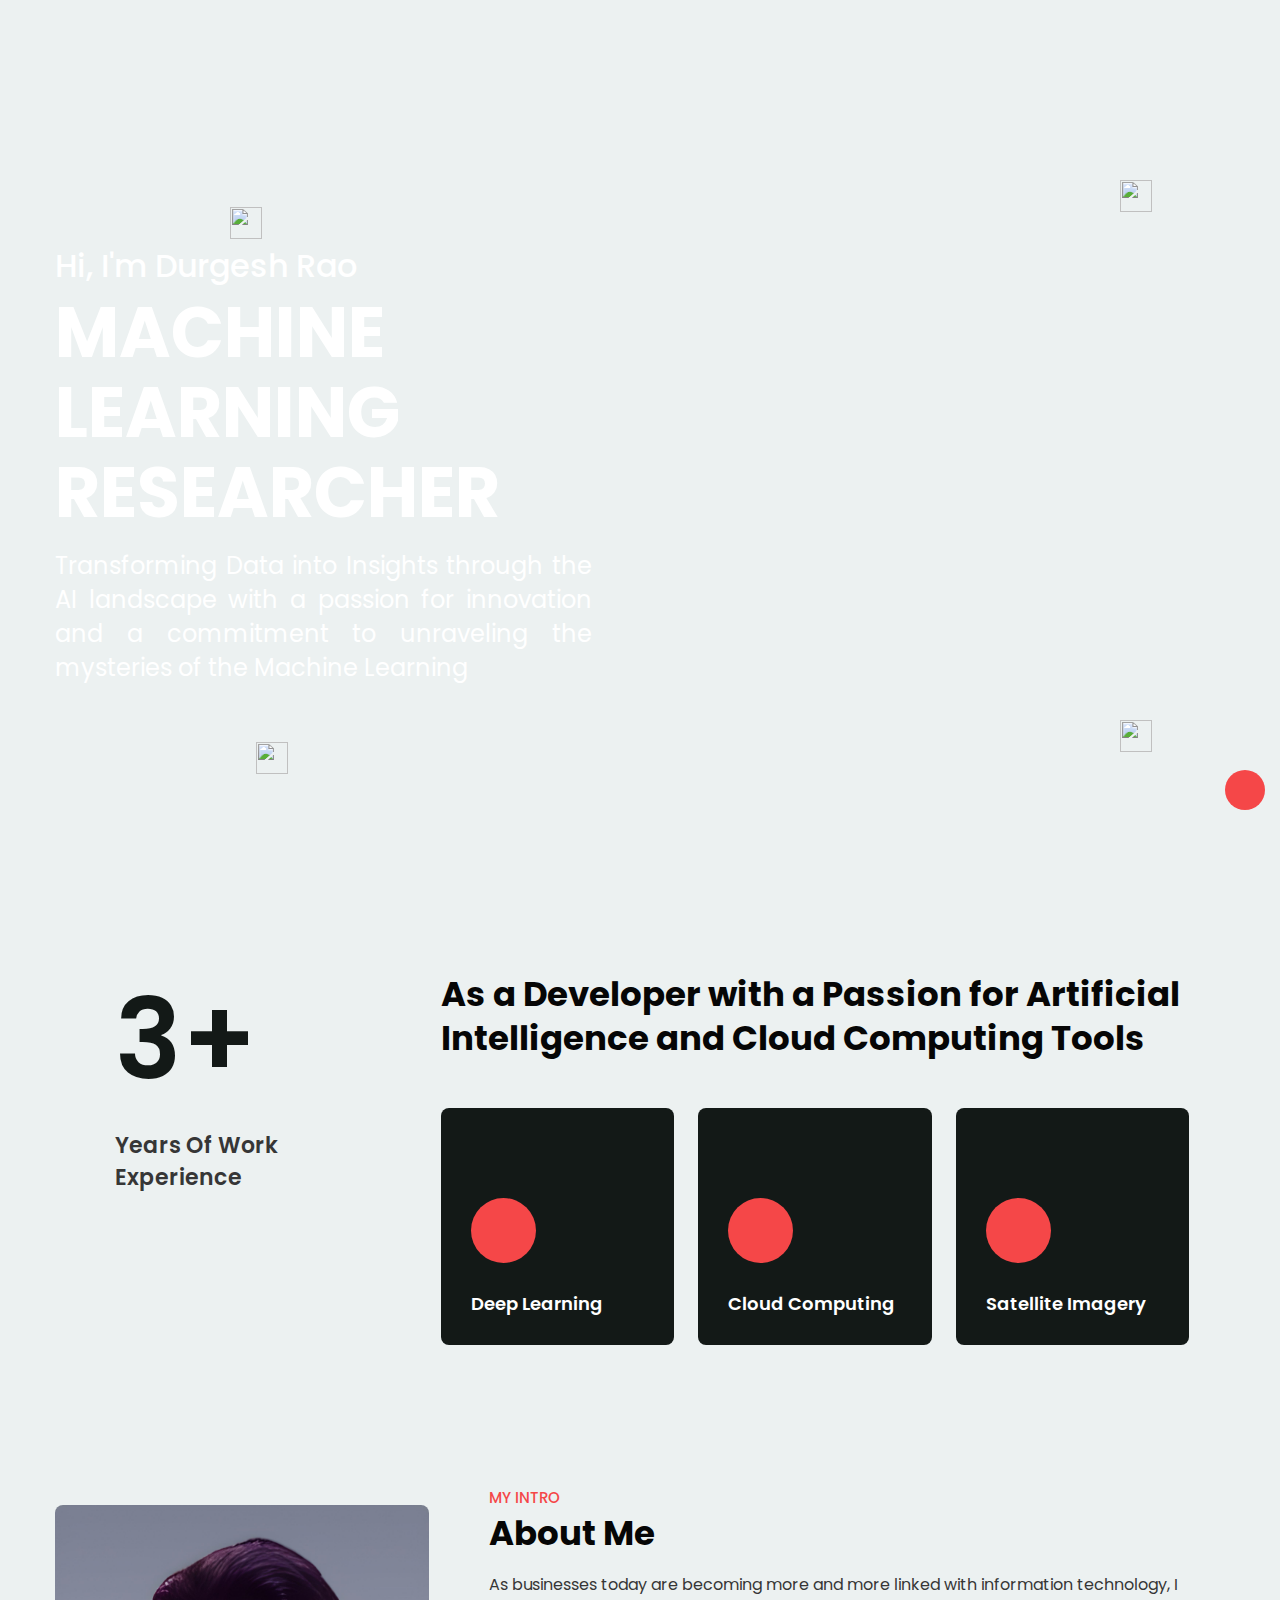
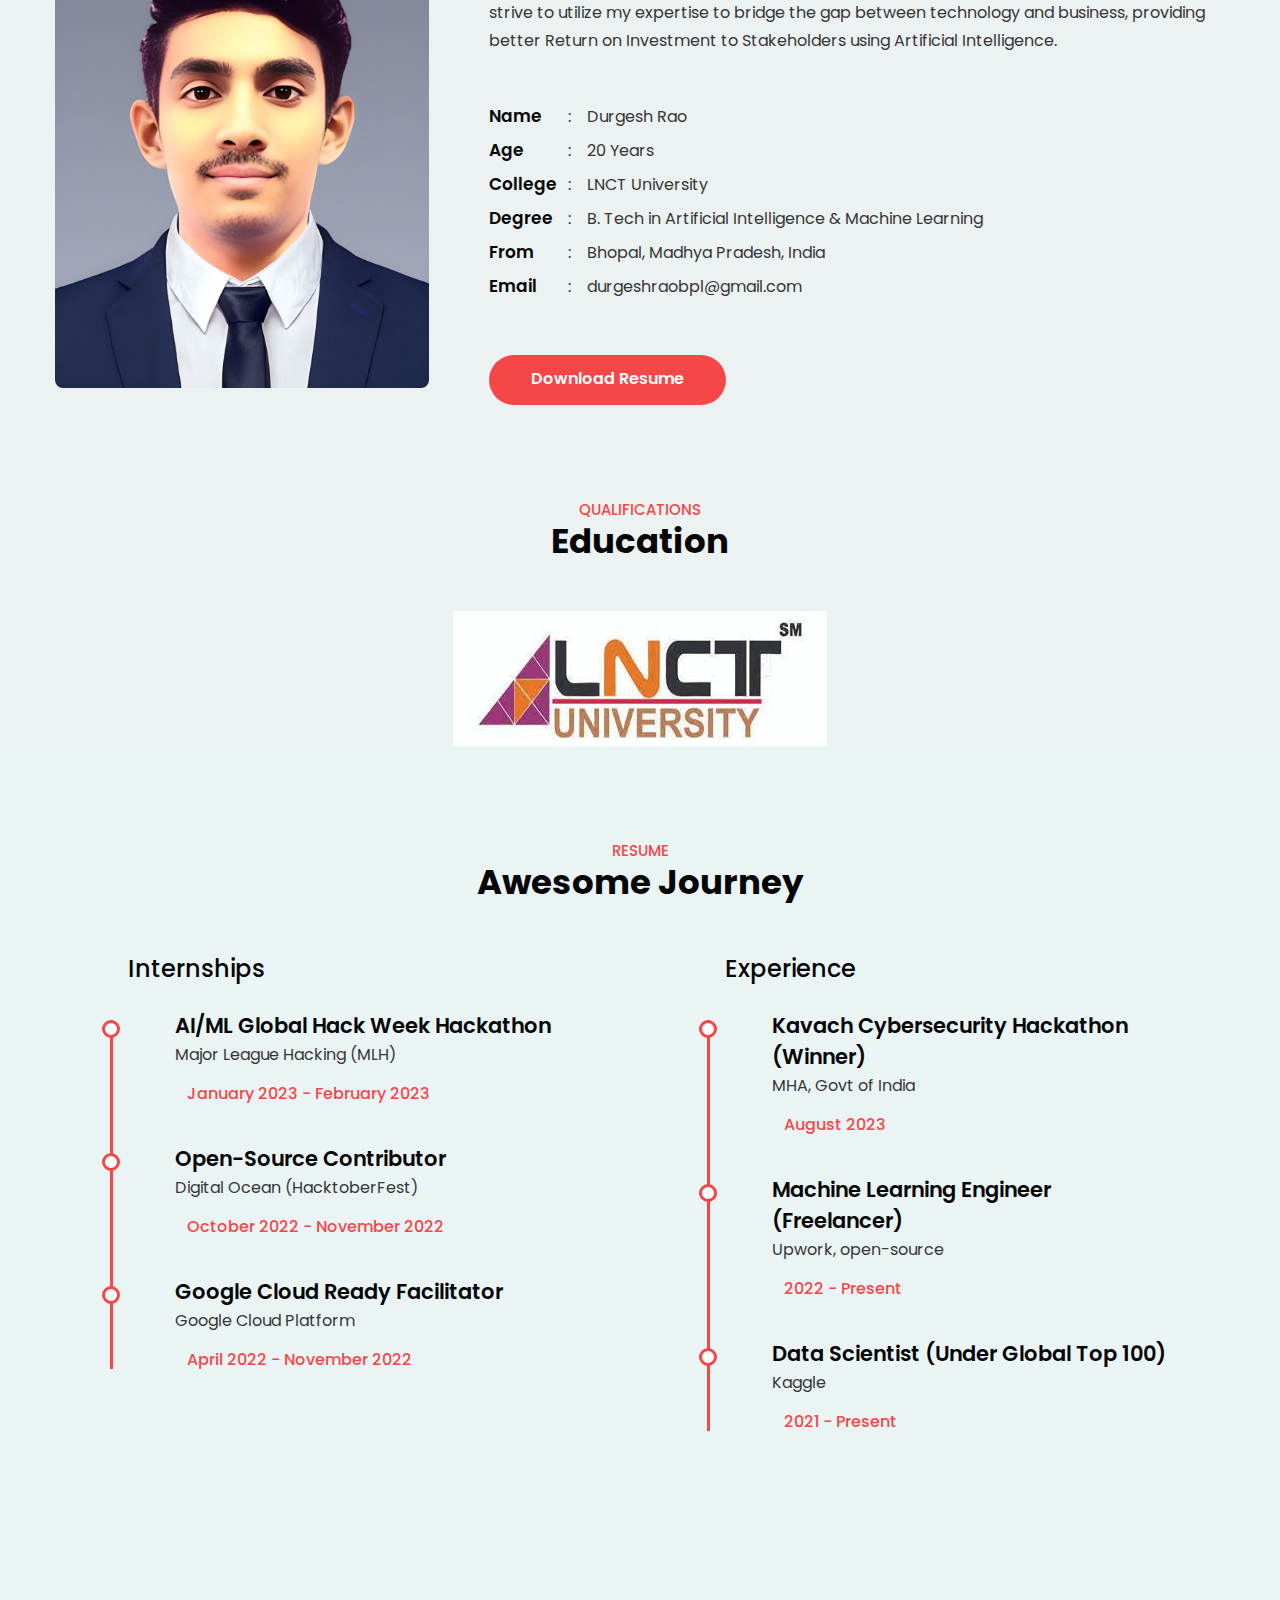
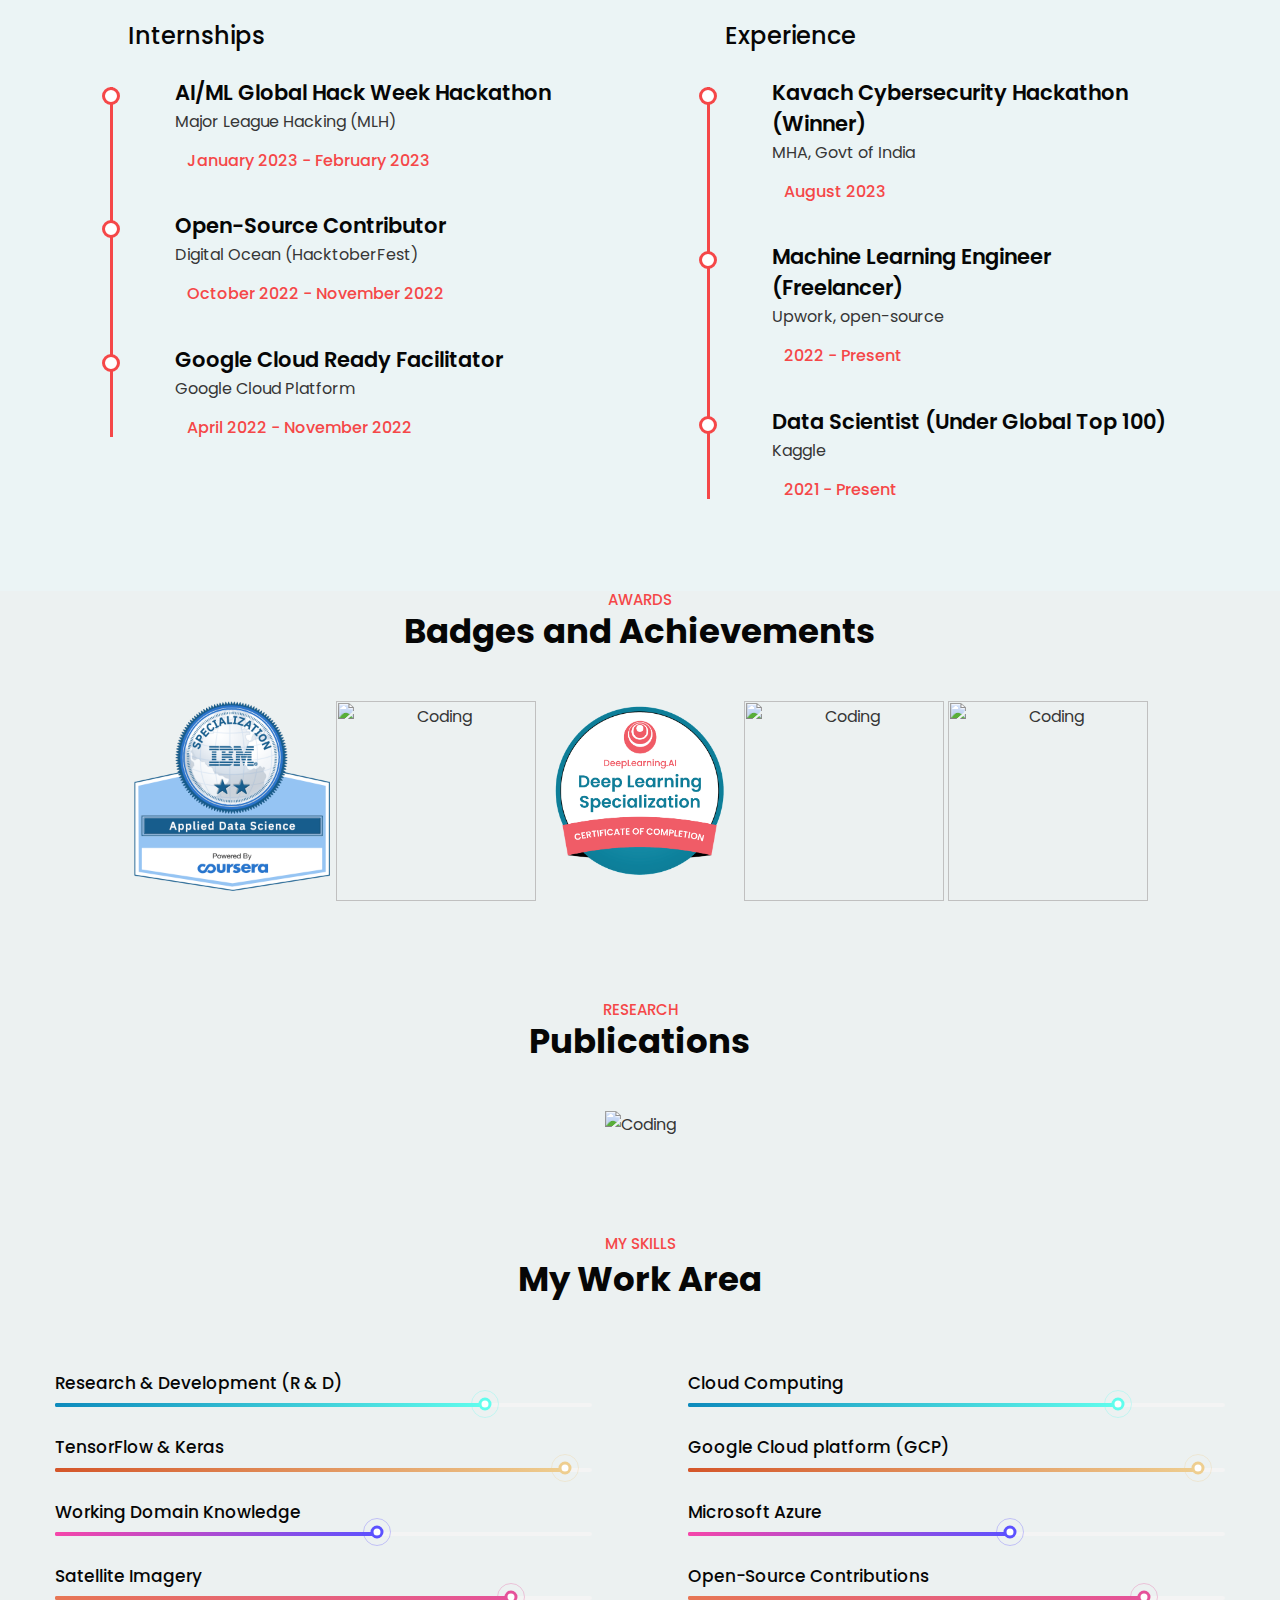
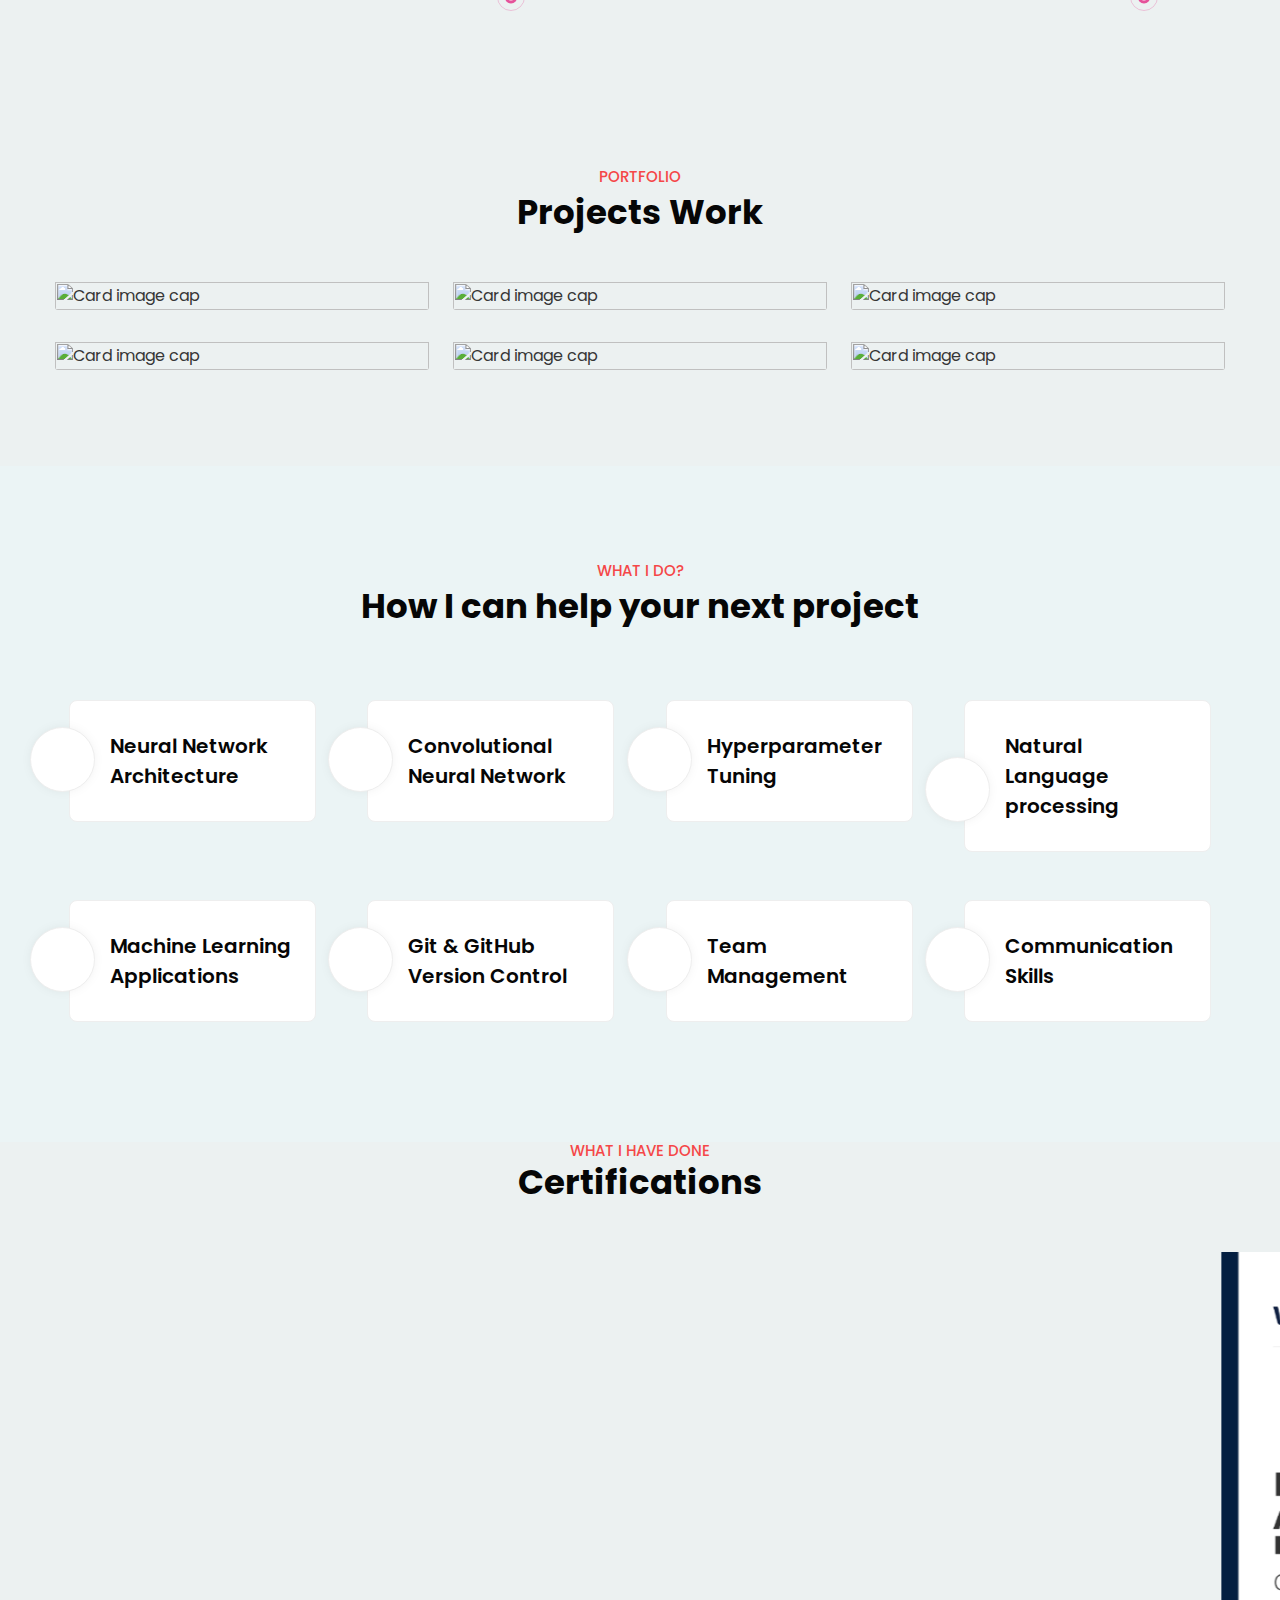
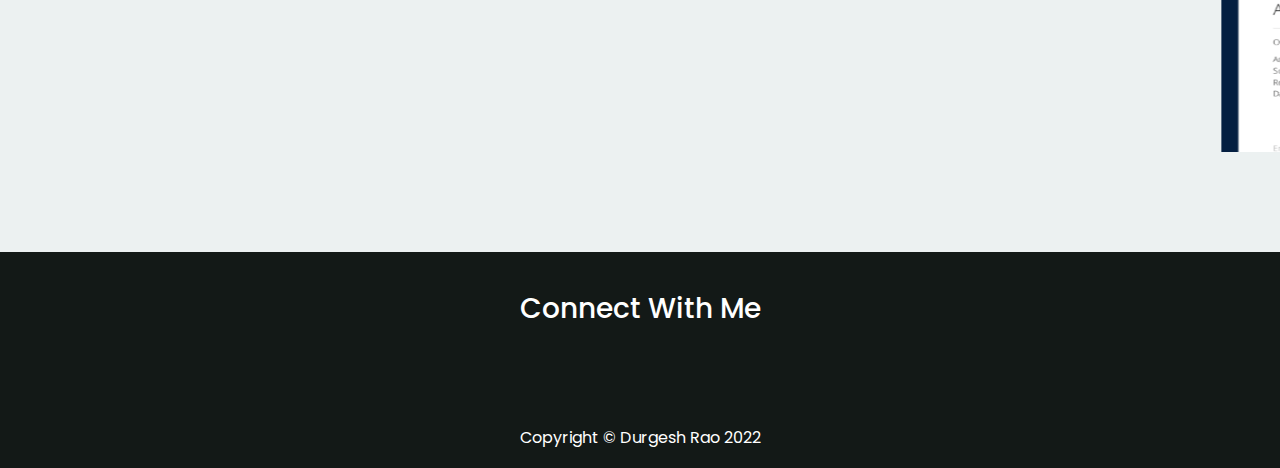
==== commit 612cf3c6: "nk" ====
--- a/index.html
+++ b/index.html
@@ -258,8 +258,8 @@
     </section>
     <!-- //qualification section -->
     <!-- qualification section -->
-    <section class="w3l-timeline-1 py-3">
-        <div class="container py-lg-5 py-4">
+    <section class="w3l-timeline-1 py-1">
+        <div class="container py-lg-5 py-2">
             <!-- <div class="title-heading-w3 text-center mb-sm-5 mb-4">
                 <h5 class="title-small">Resume</h5>
                 <h3 class="title-style">Awesome Journey</h3>
@@ -449,14 +449,14 @@
     </section>
     <!-- //skills section -->
 
-        <div class="title-heading-w3 text-center mb-sm-5 mb-4">
+        <!-- <div class="title-heading-w3 text-center mb-sm-5 mb-4">
             <h5 class="title-small">Awards</h5>
             <h3 class="title-style">Cash Prize of Rs. 1,00,000 /- by Govt of India</h3>
         </div>
 
         <p style="text-align:center;">
             <a  target="_blank" href=""><img   alt="Coding"  style="max-width:100%;height:auto;" src="assets/images/Winner.jpg"></a>
-        
+         -->
 	   
     <!-- projects section -->
     <section class="w3l-gallery pb-5" id="gallery">
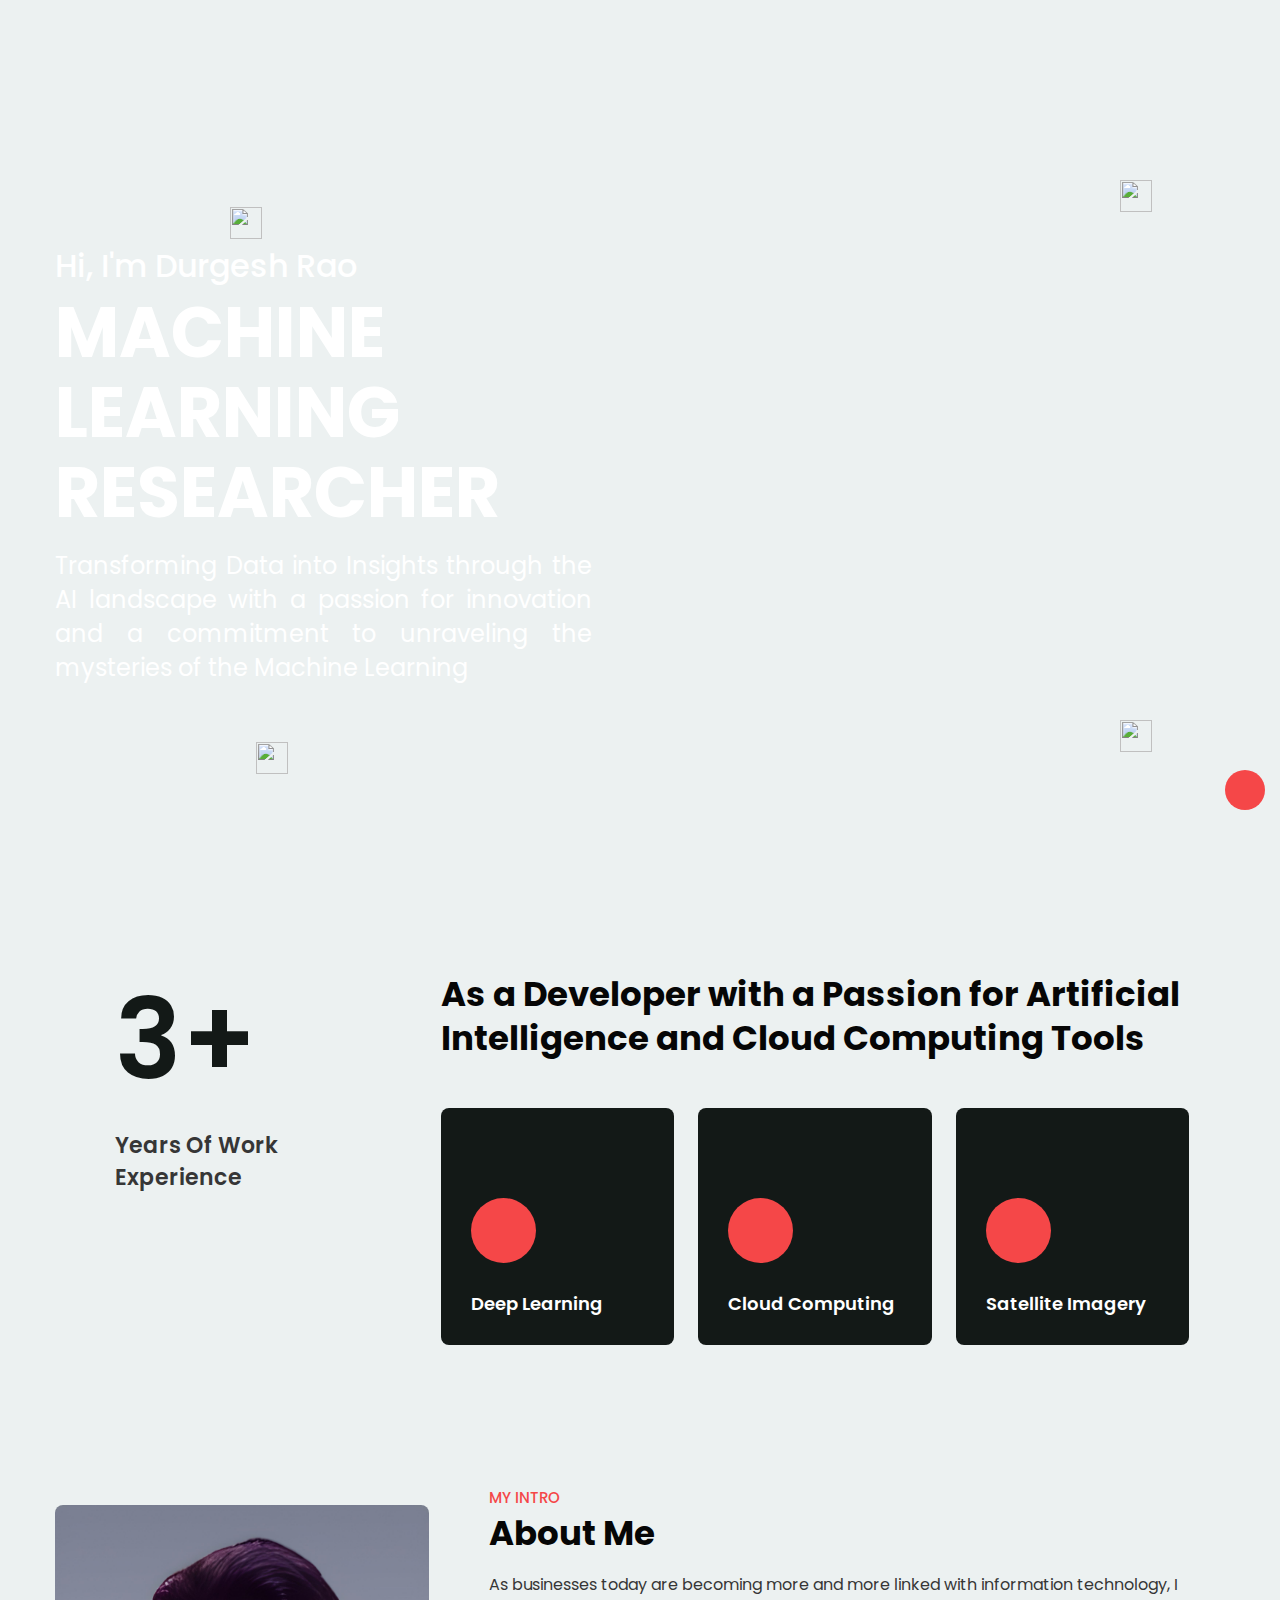
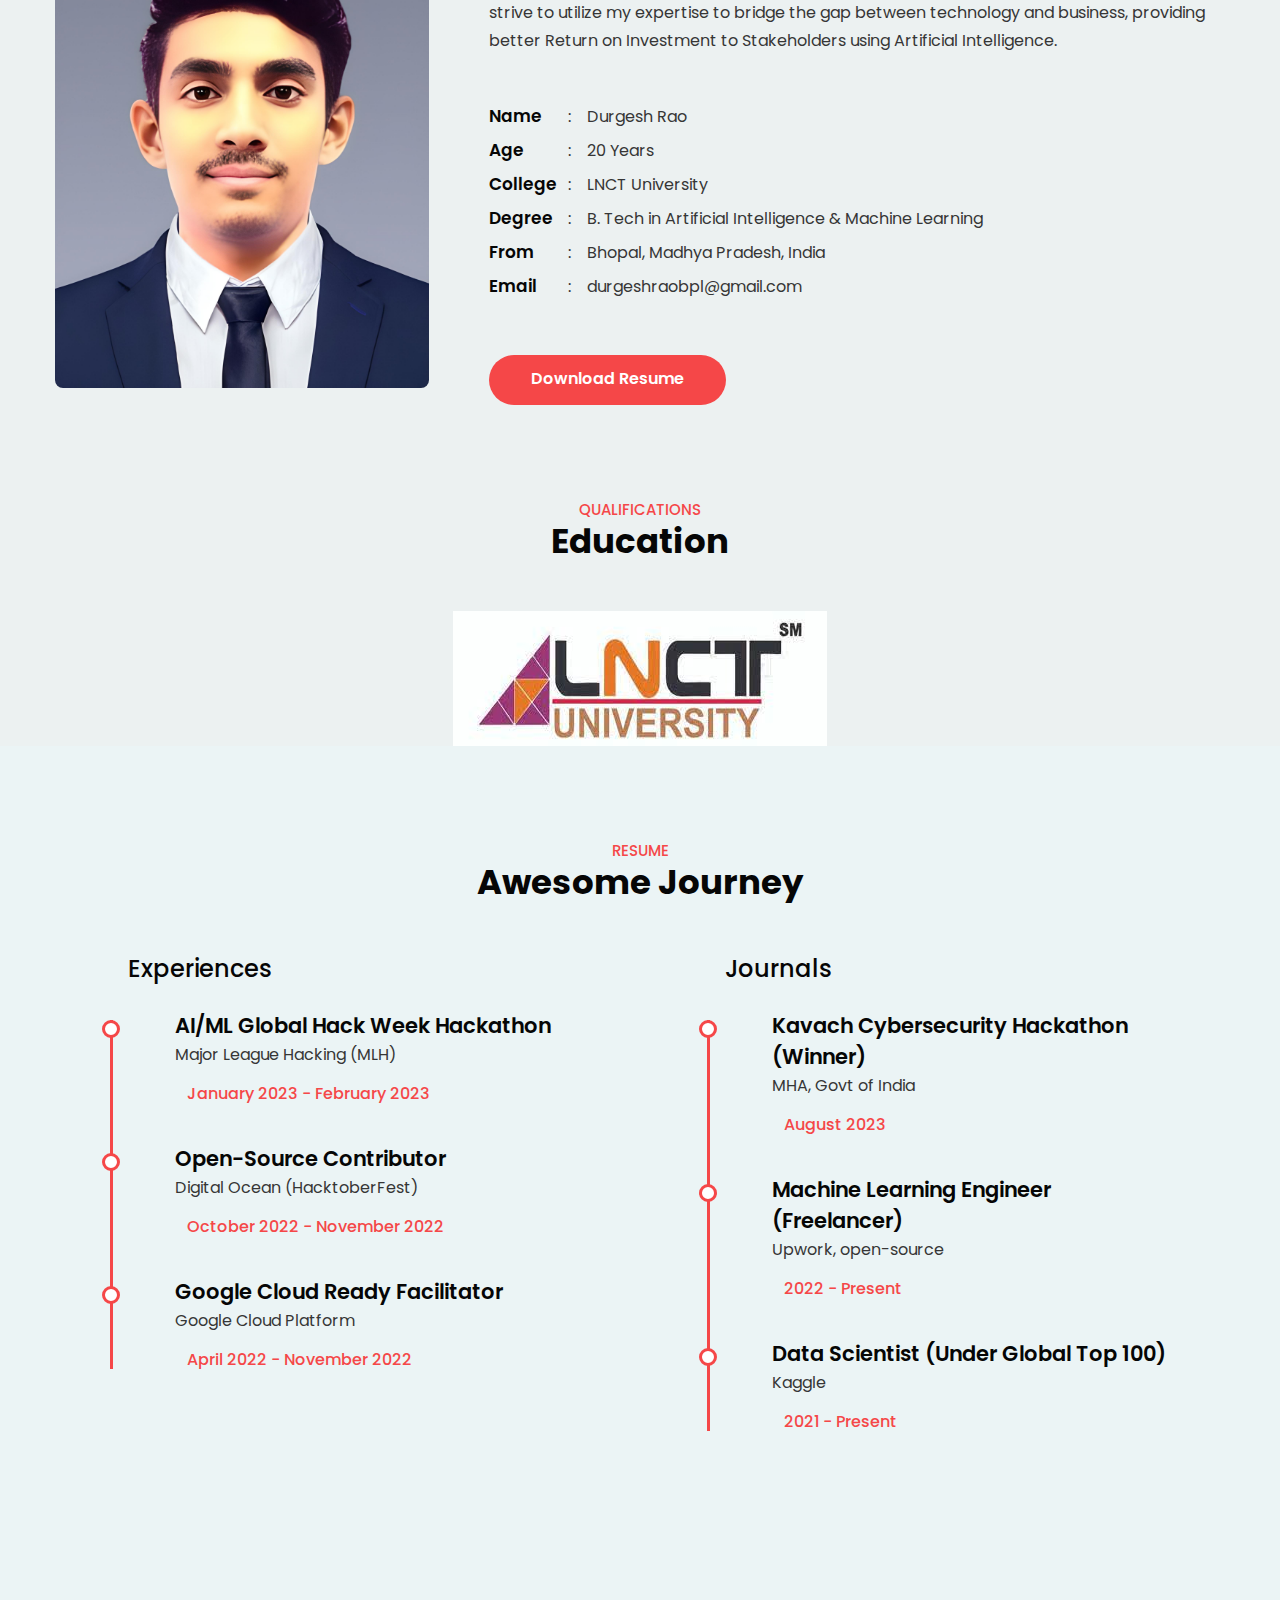
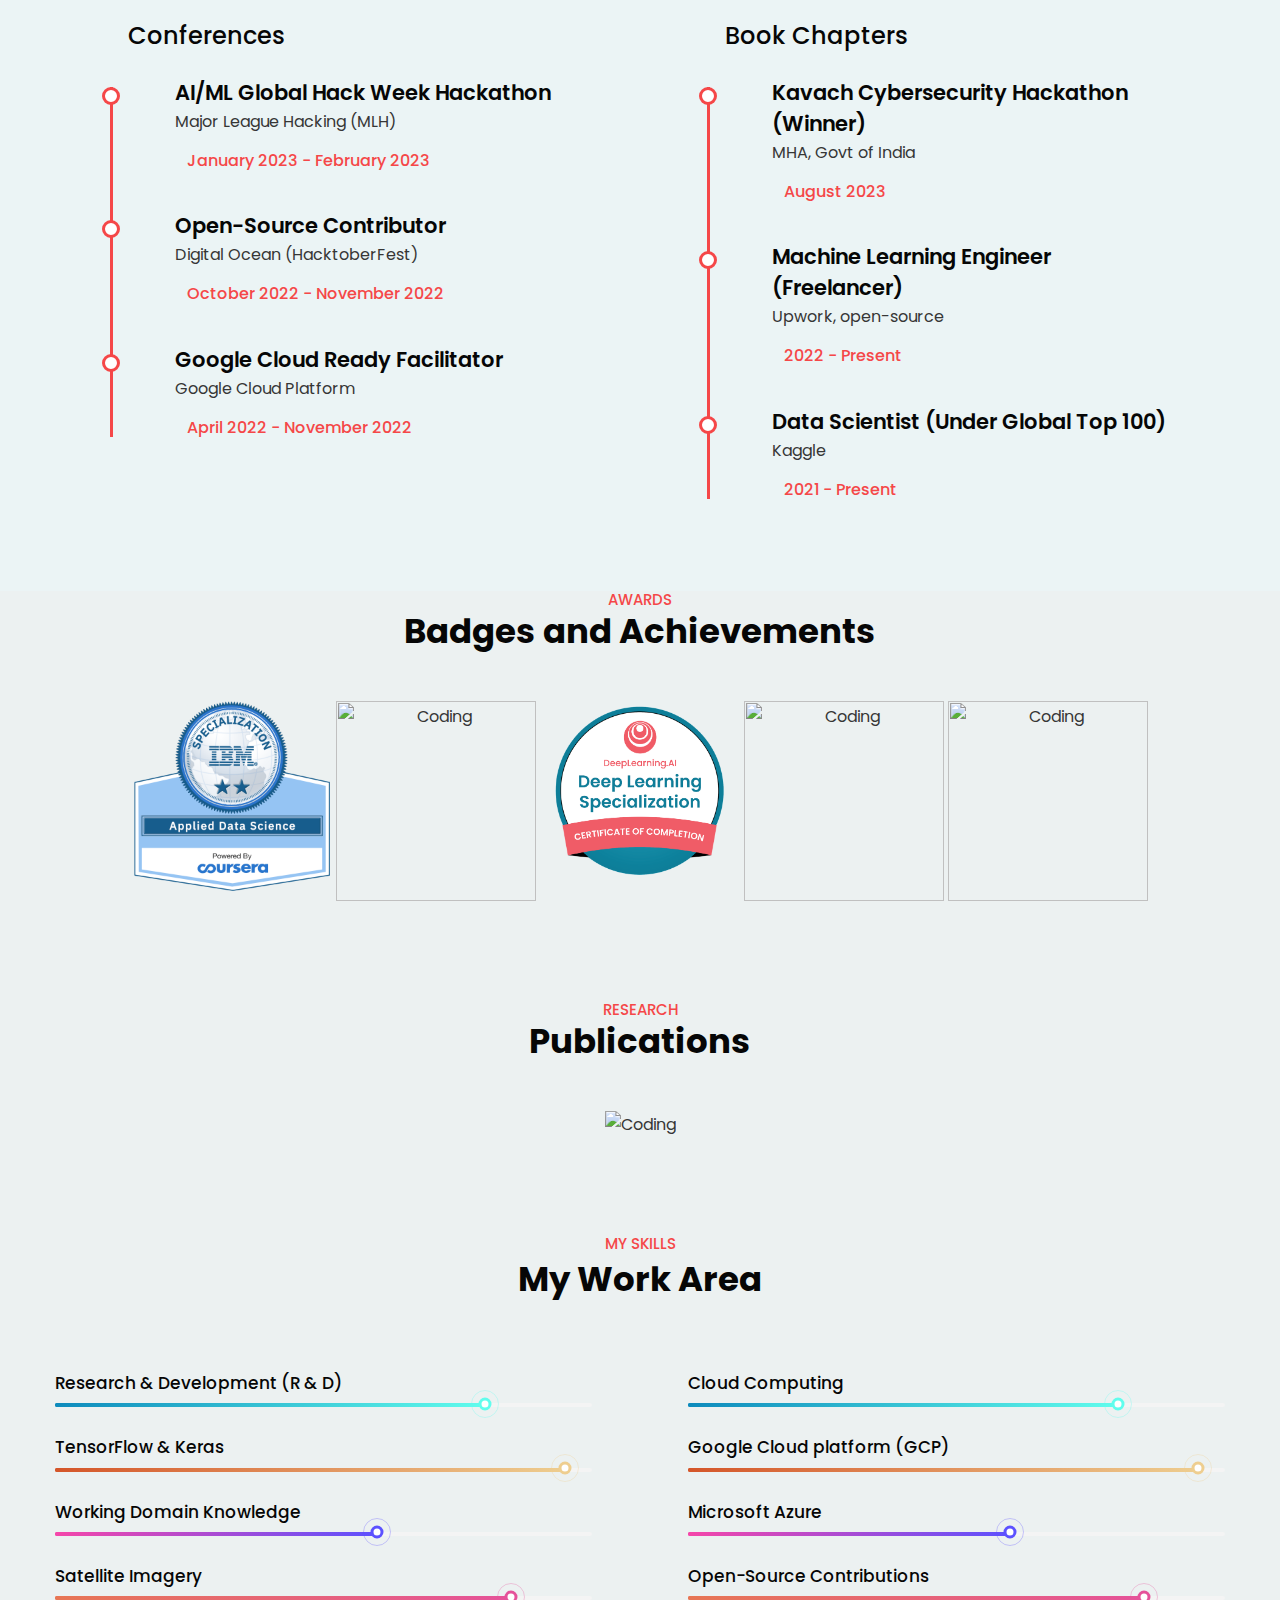
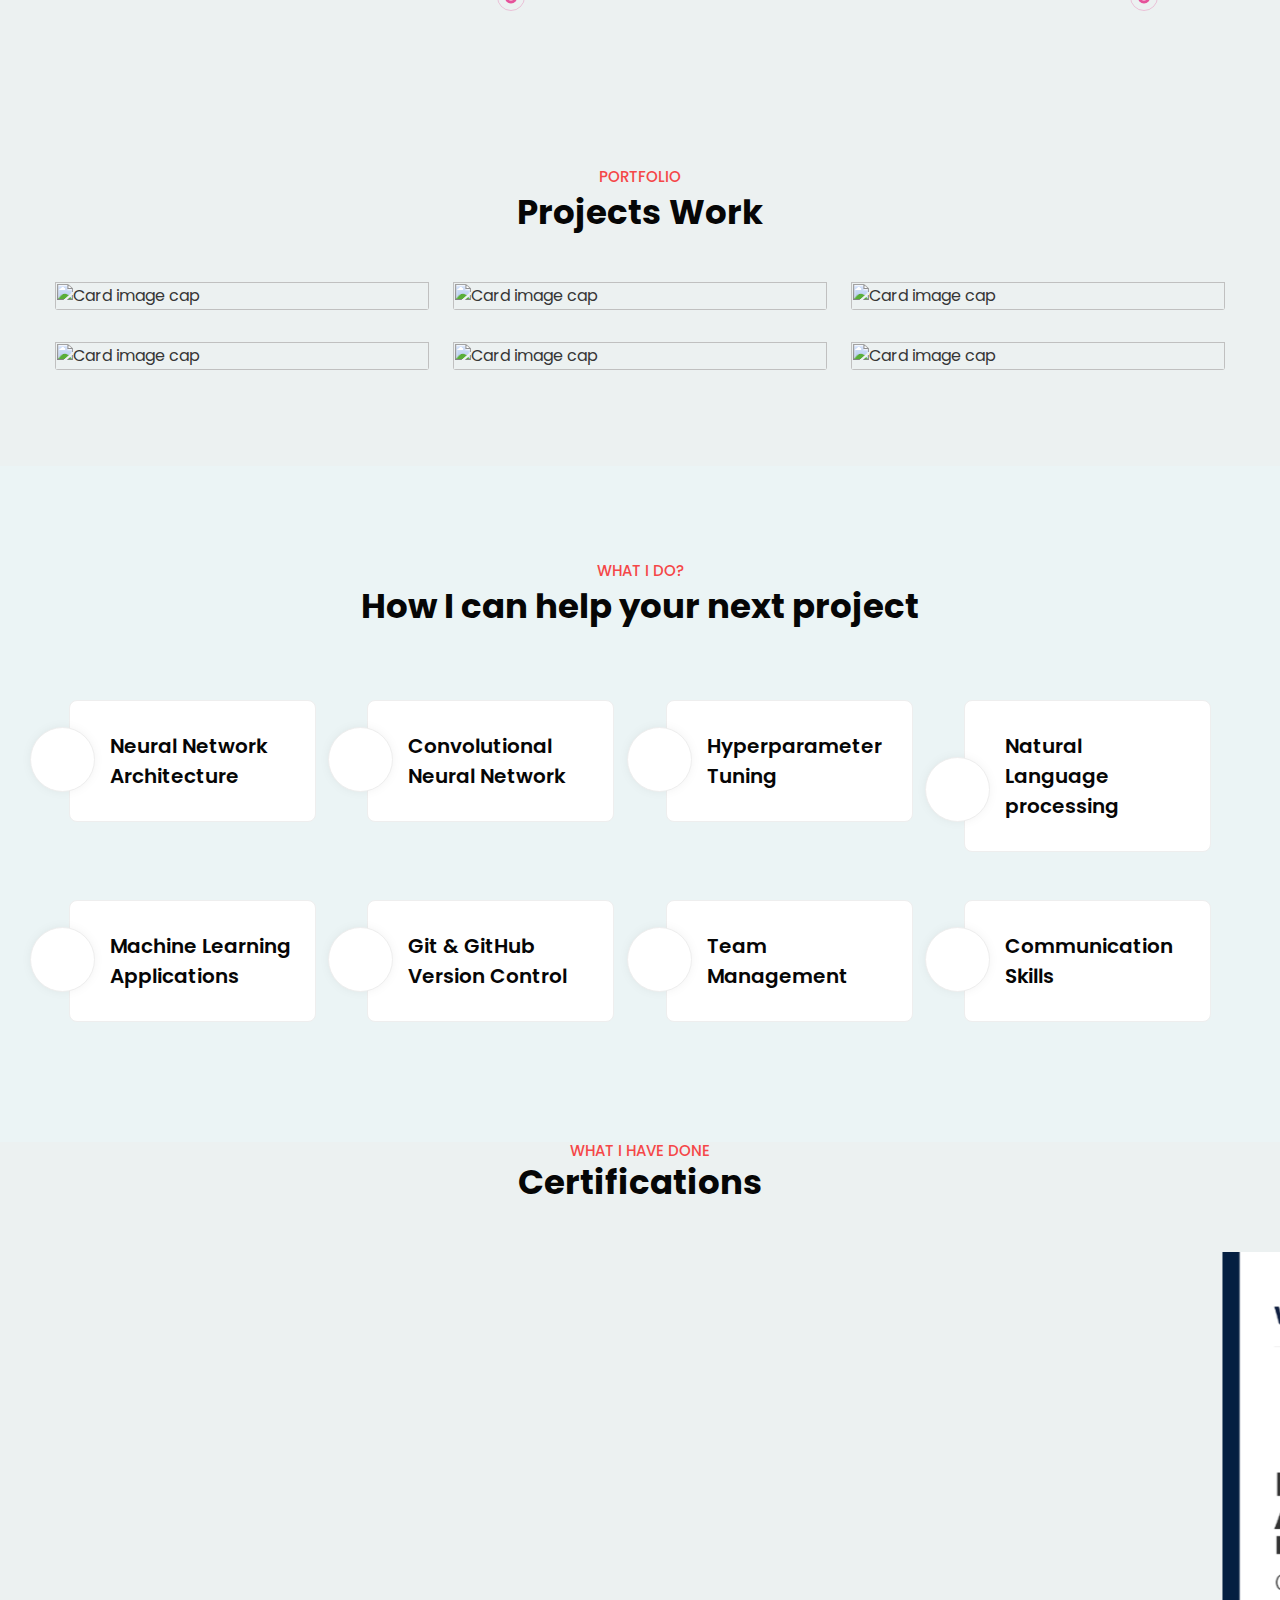
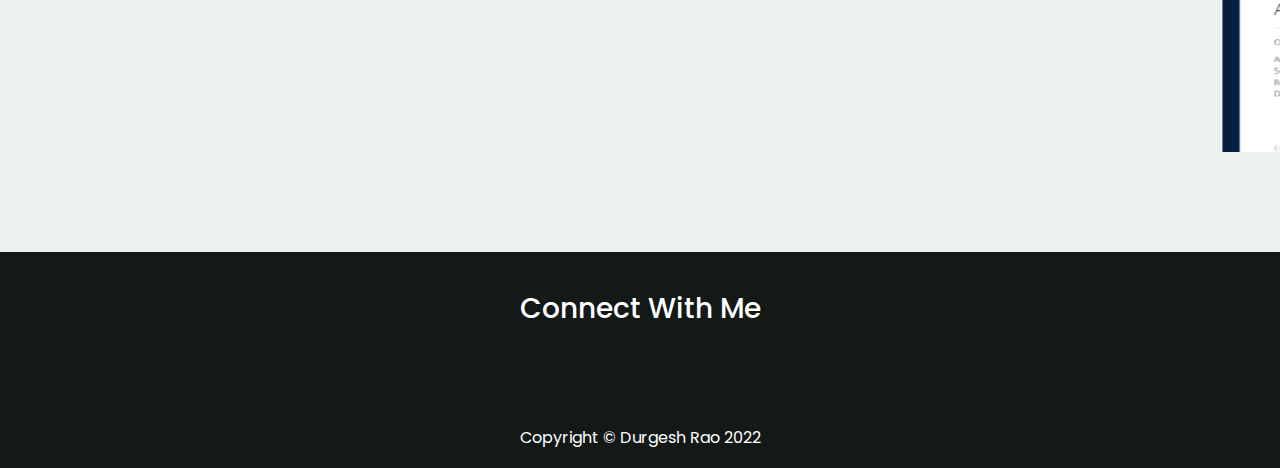
==== commit b66a8ef3: "nmk" ====
--- a/index.html
+++ b/index.html
@@ -189,7 +189,7 @@
             </div>
             <div class="row">
                 <div class="col-lg-6">
-                    <h5 class="sub-title-timeline"><i class="fas fa-graduation-cap"></i> Internships</h5>
+                    <h5 class="sub-title-timeline"><i class="fas fa-graduation-cap"></i> Experiences</h5>
                     <div class="timeline">
 			 <div class="column">
                             <div class="title">
@@ -222,7 +222,7 @@
                 </div>
 
                 <div class="col-lg-6 mt-lg-0 mt-4">
-                    <h5 class="sub-title-timeline"><i class="fas fa-briefcase"></i> Experience</h5>
+                    <h5 class="sub-title-timeline"><i class="fas fa-briefcase"></i> Journals</h5>
                     <div class="timeline">
                         <div class="column">
                             <div class="title">
@@ -266,7 +266,7 @@
             </div> -->
             <div class="row">
                 <div class="col-lg-6">
-                    <h5 class="sub-title-timeline"><i class="fas fa-graduation-cap"></i> Internships</h5>
+                    <h5 class="sub-title-timeline"><i class="fas fa-graduation-cap"></i> Conferences</h5>
                     <div class="timeline">
 			 <div class="column">
                             <div class="title">
@@ -299,7 +299,7 @@
                 </div>
 
                 <div class="col-lg-6 mt-lg-0 mt-4">
-                    <h5 class="sub-title-timeline"><i class="fas fa-briefcase"></i> Experience</h5>
+                    <h5 class="sub-title-timeline"><i class="fas fa-briefcase"></i> Book Chapters</h5>
                     <div class="timeline">
                         <div class="column">
                             <div class="title">
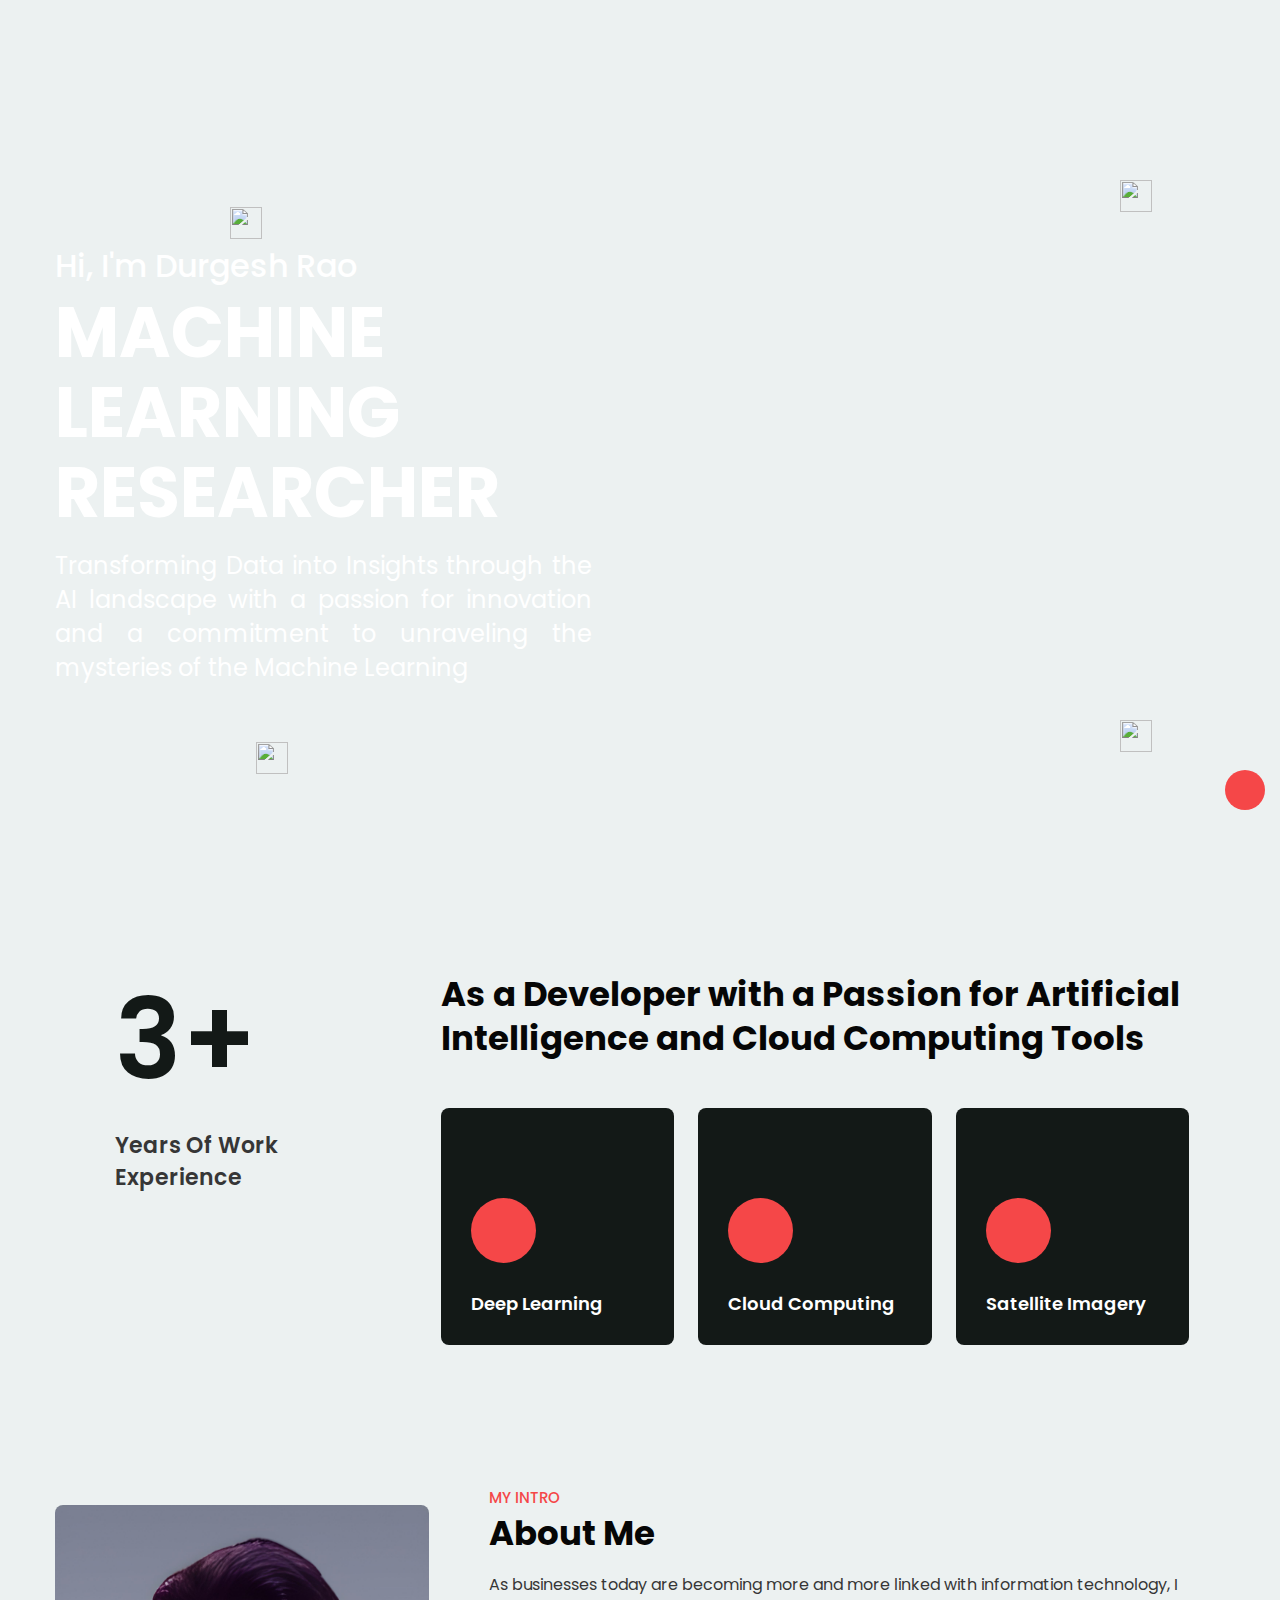
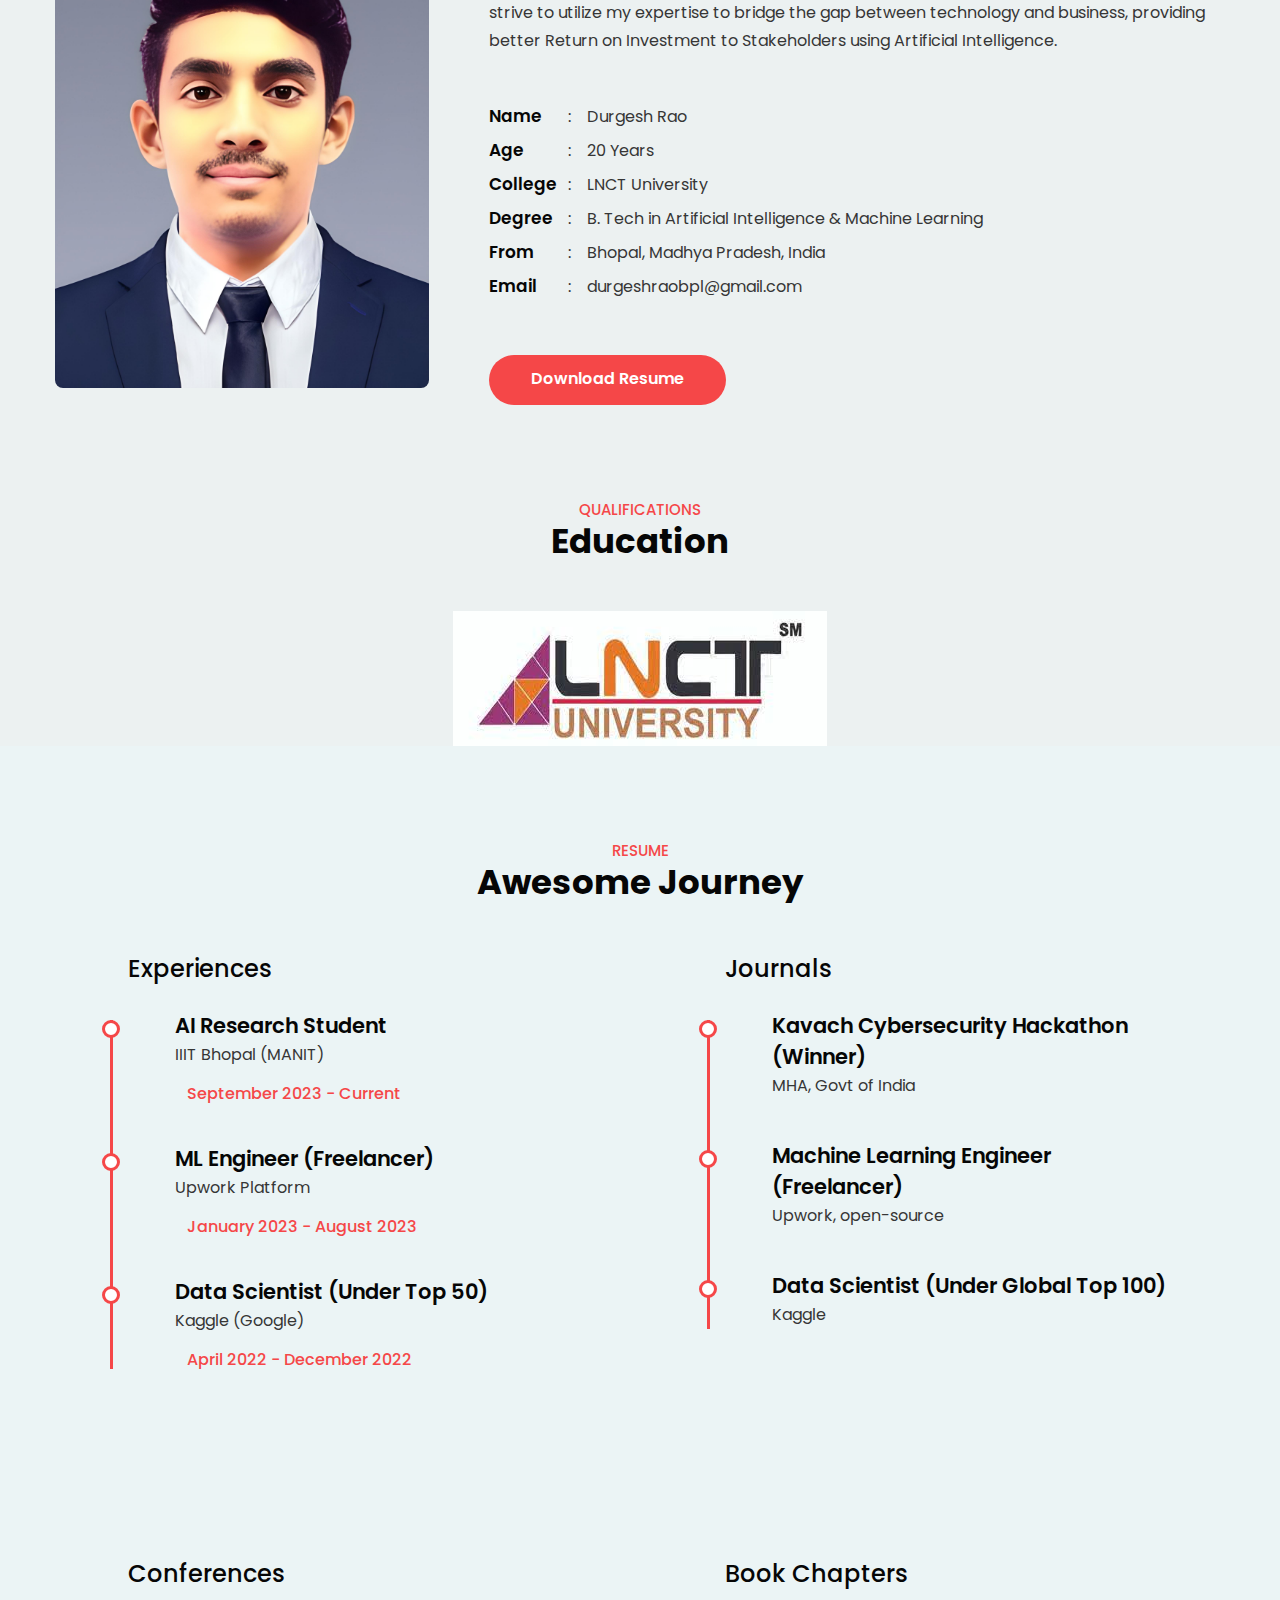
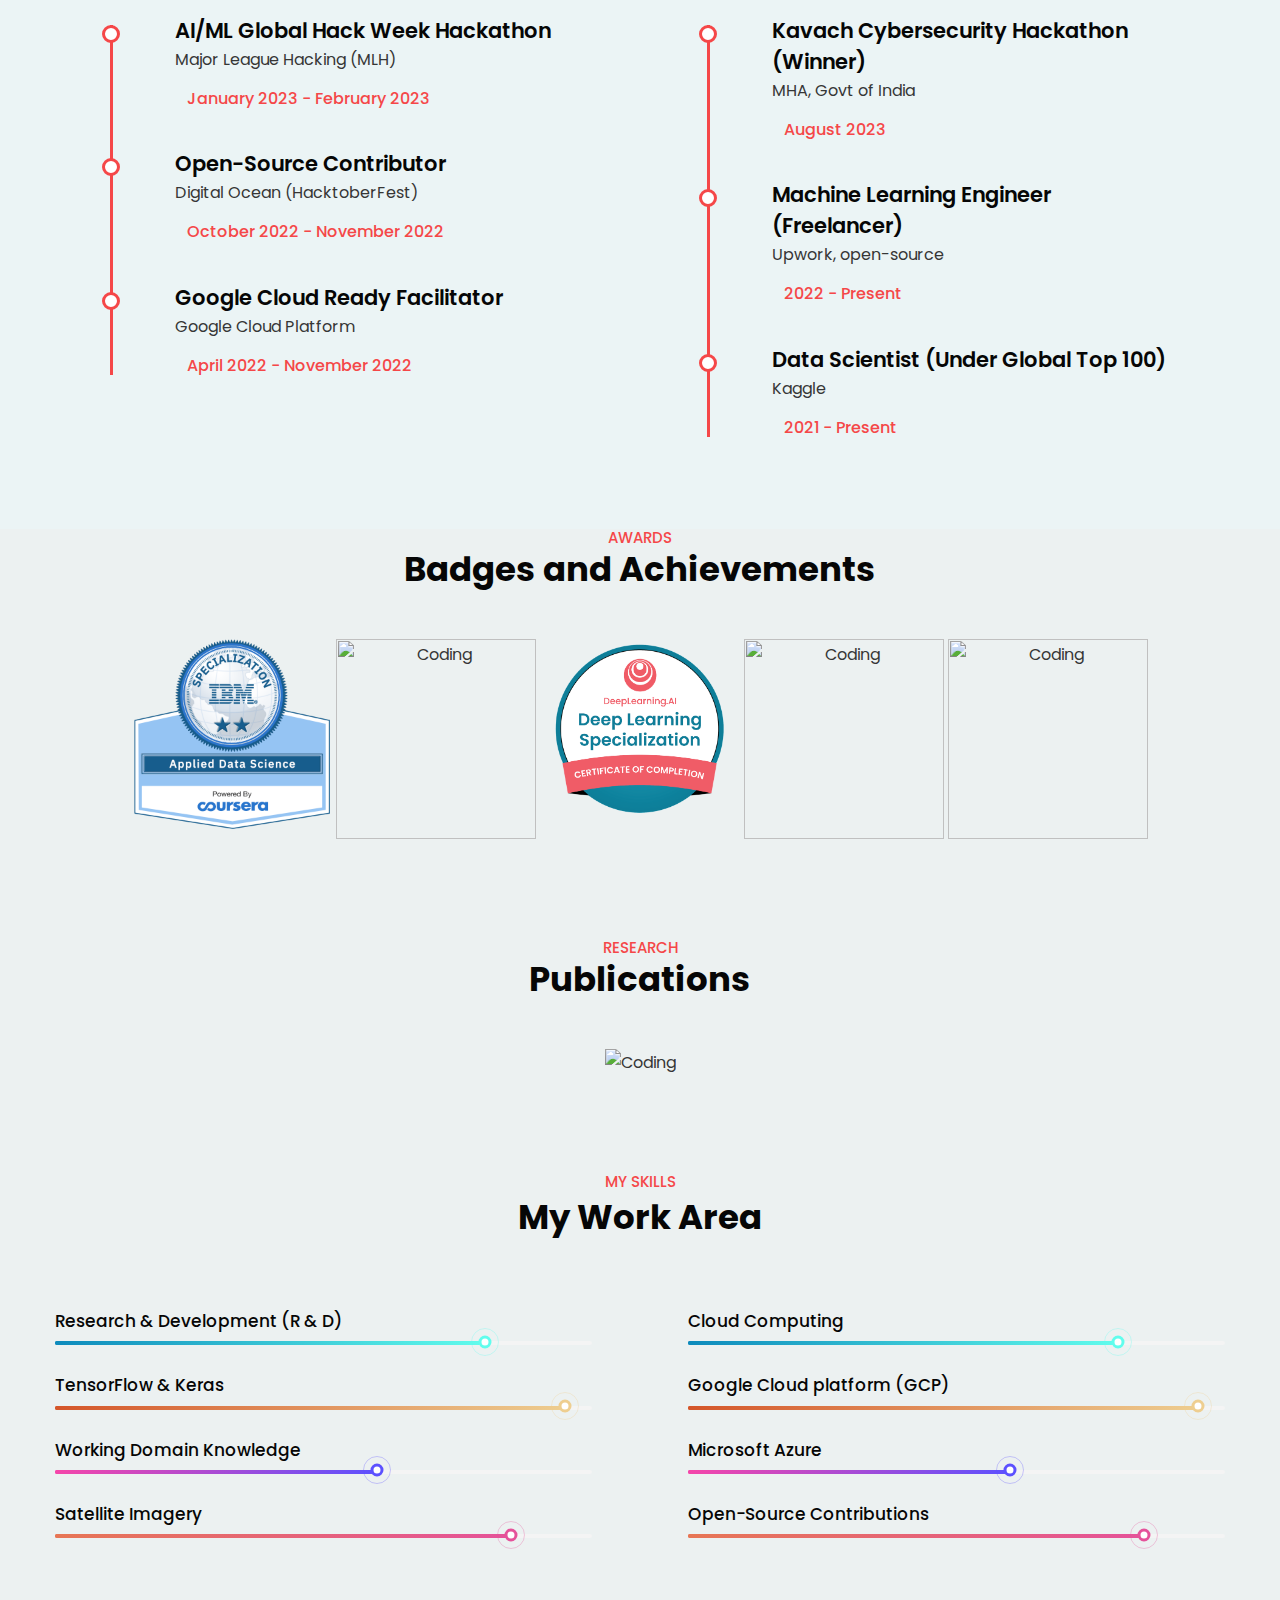
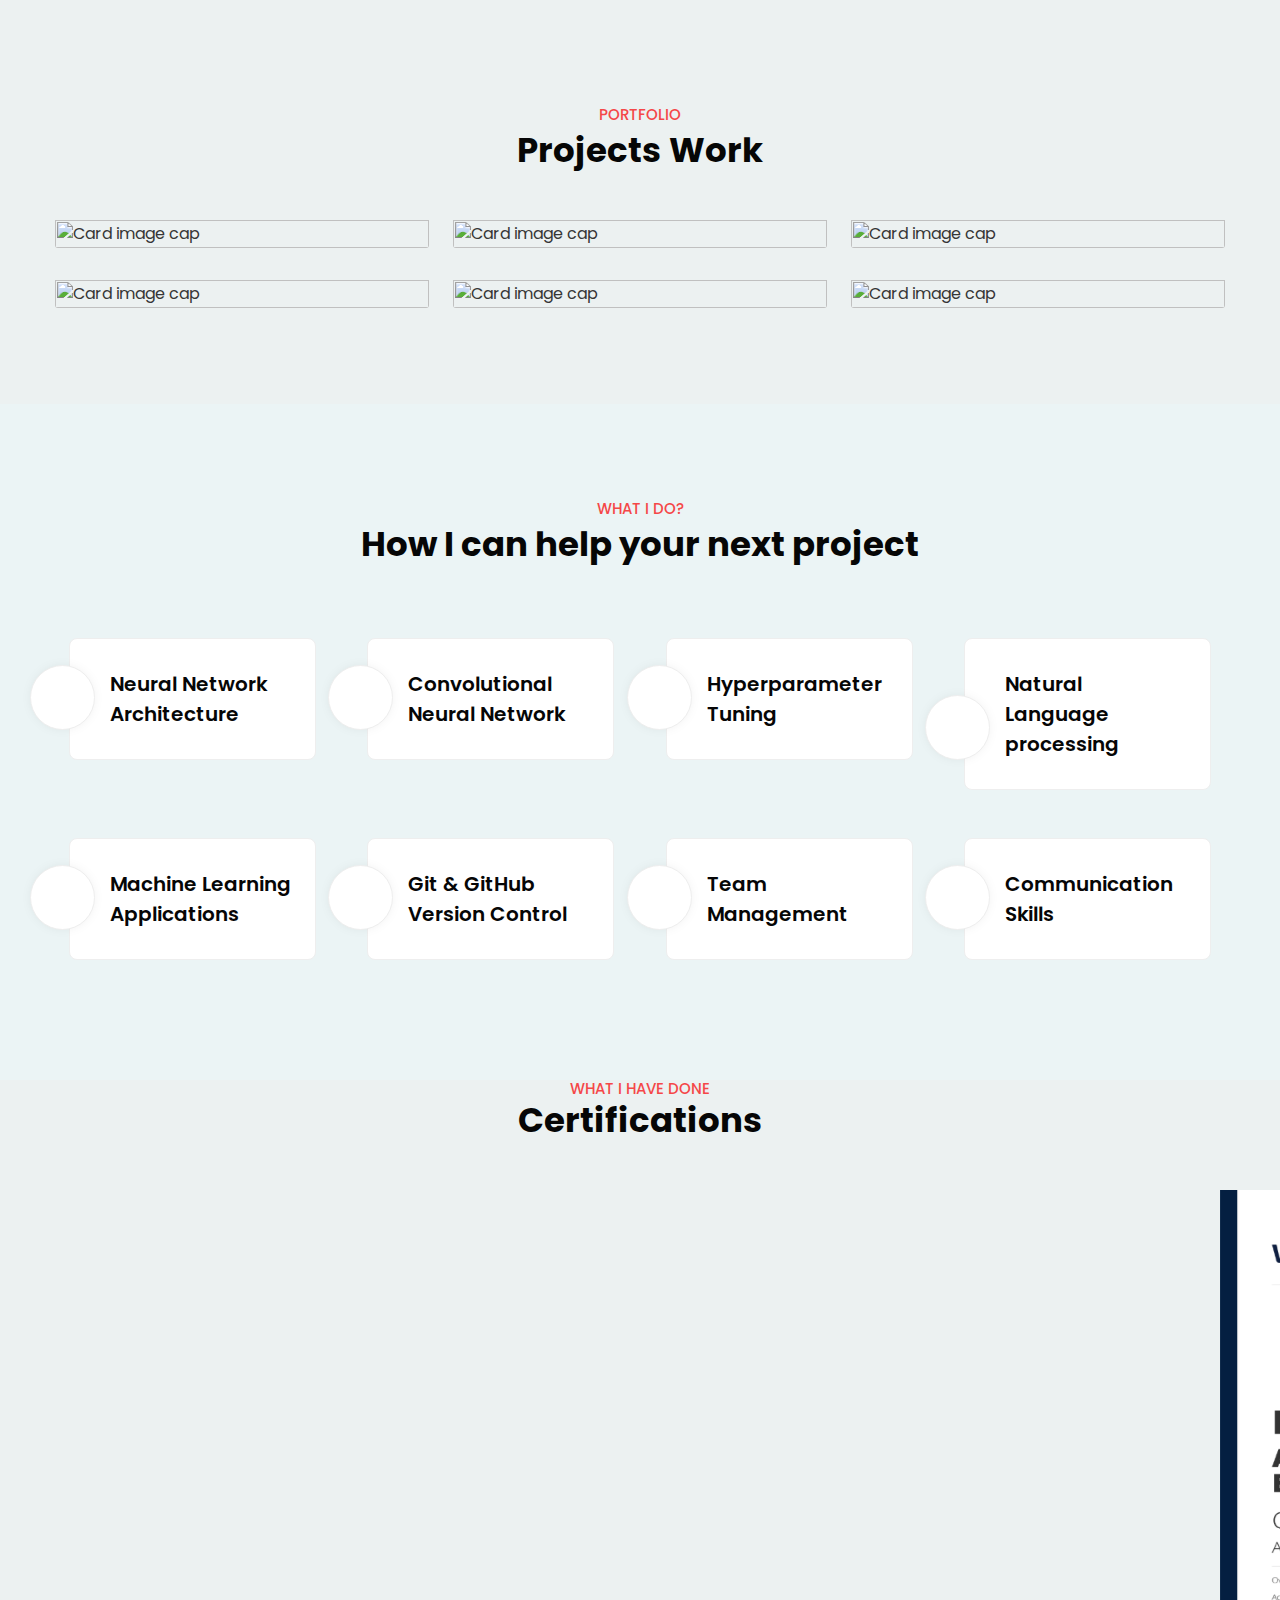
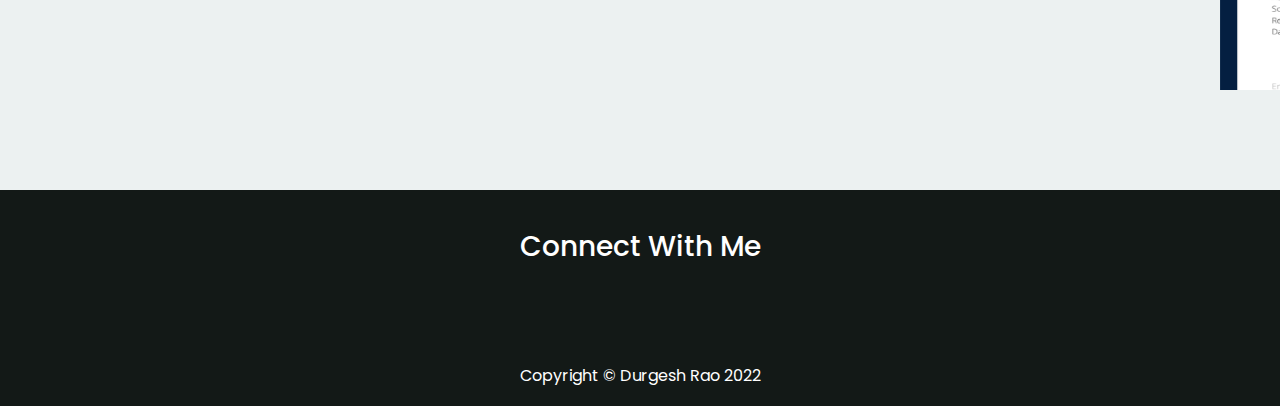
==== commit 15201e18: "Update index.html" ====
--- a/index.html
+++ b/index.html
@@ -193,29 +193,29 @@
                     <div class="timeline">
 			 <div class="column">
                             <div class="title">
-                                <h2>AI/ML Global Hack Week Hackathon</h2>
-                            </div>
-                            <div class="description">
-                                <p>Major League Hacking (MLH)</p>
-                                <h6><i class="fas fa-calendar-alt"></i>January 2023 - February 2023</h6>
+                                <h2> AI Research Student </h2>
+                            </div>
+                            <div class="description">
+                                <p>IIIT Bhopal (MANIT)</p>
+                                <h6><i class="fas fa-calendar-alt"></i>September 2023 - Current</h6>
                             </div>
                         </div>                        
 			 <div class="column">
                             <div class="title">
-                                <h2>Open-Source Contributor</h2>
-                            </div>
-                            <div class="description">
-                                <p>Digital Ocean (HacktoberFest)</p>
-                                <h6><i class="fas fa-calendar-alt"></i>October 2022 - November 2022</h6>
+                                <h2>ML Engineer (Freelancer)</h2>
+                            </div>
+                            <div class="description">
+                                <p>Upwork Platform</p>
+                                <h6><i class="fas fa-calendar-alt"></i>January 2023 - August 2023</h6>
                             </div>
                         </div>
                         <div class="column">
                             <div class="title">
-                                <h2>Google Cloud Ready Facilitator</h2>
-                            </div>
-                            <div class="description">
-                                <p>Google Cloud Platform</p>
-                                <h6><i class="fas fa-calendar-alt"></i>April 2022 - November 2022</h6>
+                                <h2>Data Scientist (Under Top 50)</h2>
+                            </div>
+                            <div class="description">
+                                <p>Kaggle (Google)</p>
+                                <h6><i class="fas fa-calendar-alt"></i>April 2022 - December 2022</h6>
                             </div>
                         </div>
                     </div>
@@ -230,7 +230,7 @@
                             </div>
                             <div class="description">
                                 <p>MHA, Govt of India</p>
-                                <h6><i class="fas fa-calendar-alt"></i>August 2023</h6>
+<!--                                 <h6><i class="fas fa-calendar-alt"></i>August 2023</h6> -->
                             </div>
                         </div>
                         <div class="column">
@@ -239,7 +239,7 @@
                             </div>
                             <div class="description">
                                 <p>Upwork, open-source </p>
-                                <h6><i class="fas fa-calendar-alt"></i>2022 - Present</h6>
+<!--                                 <h6><i class="fas fa-calendar-alt"></i>2022 - Present</h6> -->
                             </div>
                         </div>
 			<div class="column">
@@ -248,7 +248,7 @@
                             </div>
                             <div class="description">
                                 <p>Kaggle</p>
-                                <h6><i class="fas fa-calendar-alt"></i>2021 - Present</h6>
+<!--                                 <h6><i class="fas fa-calendar-alt"></i>2021 - Present</h6> -->
                             </div>
                         </div>
                     </div>                    
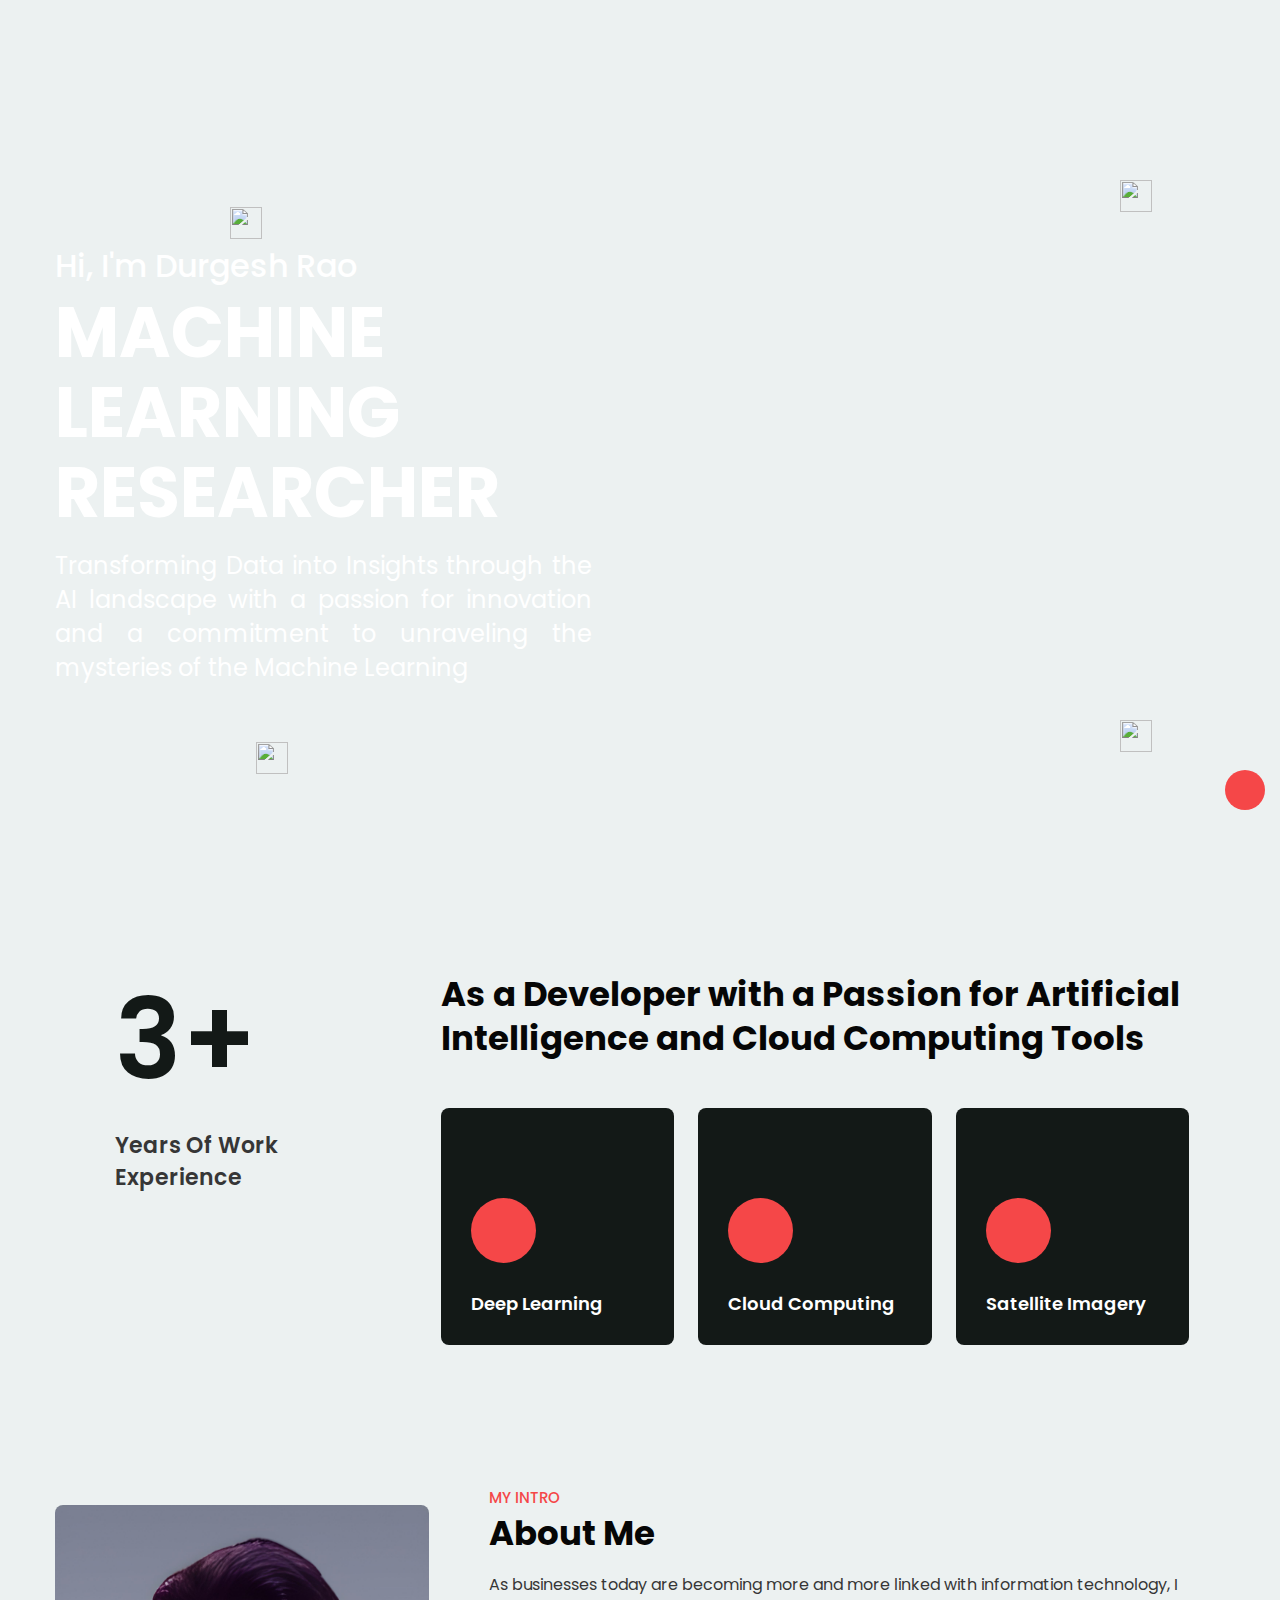
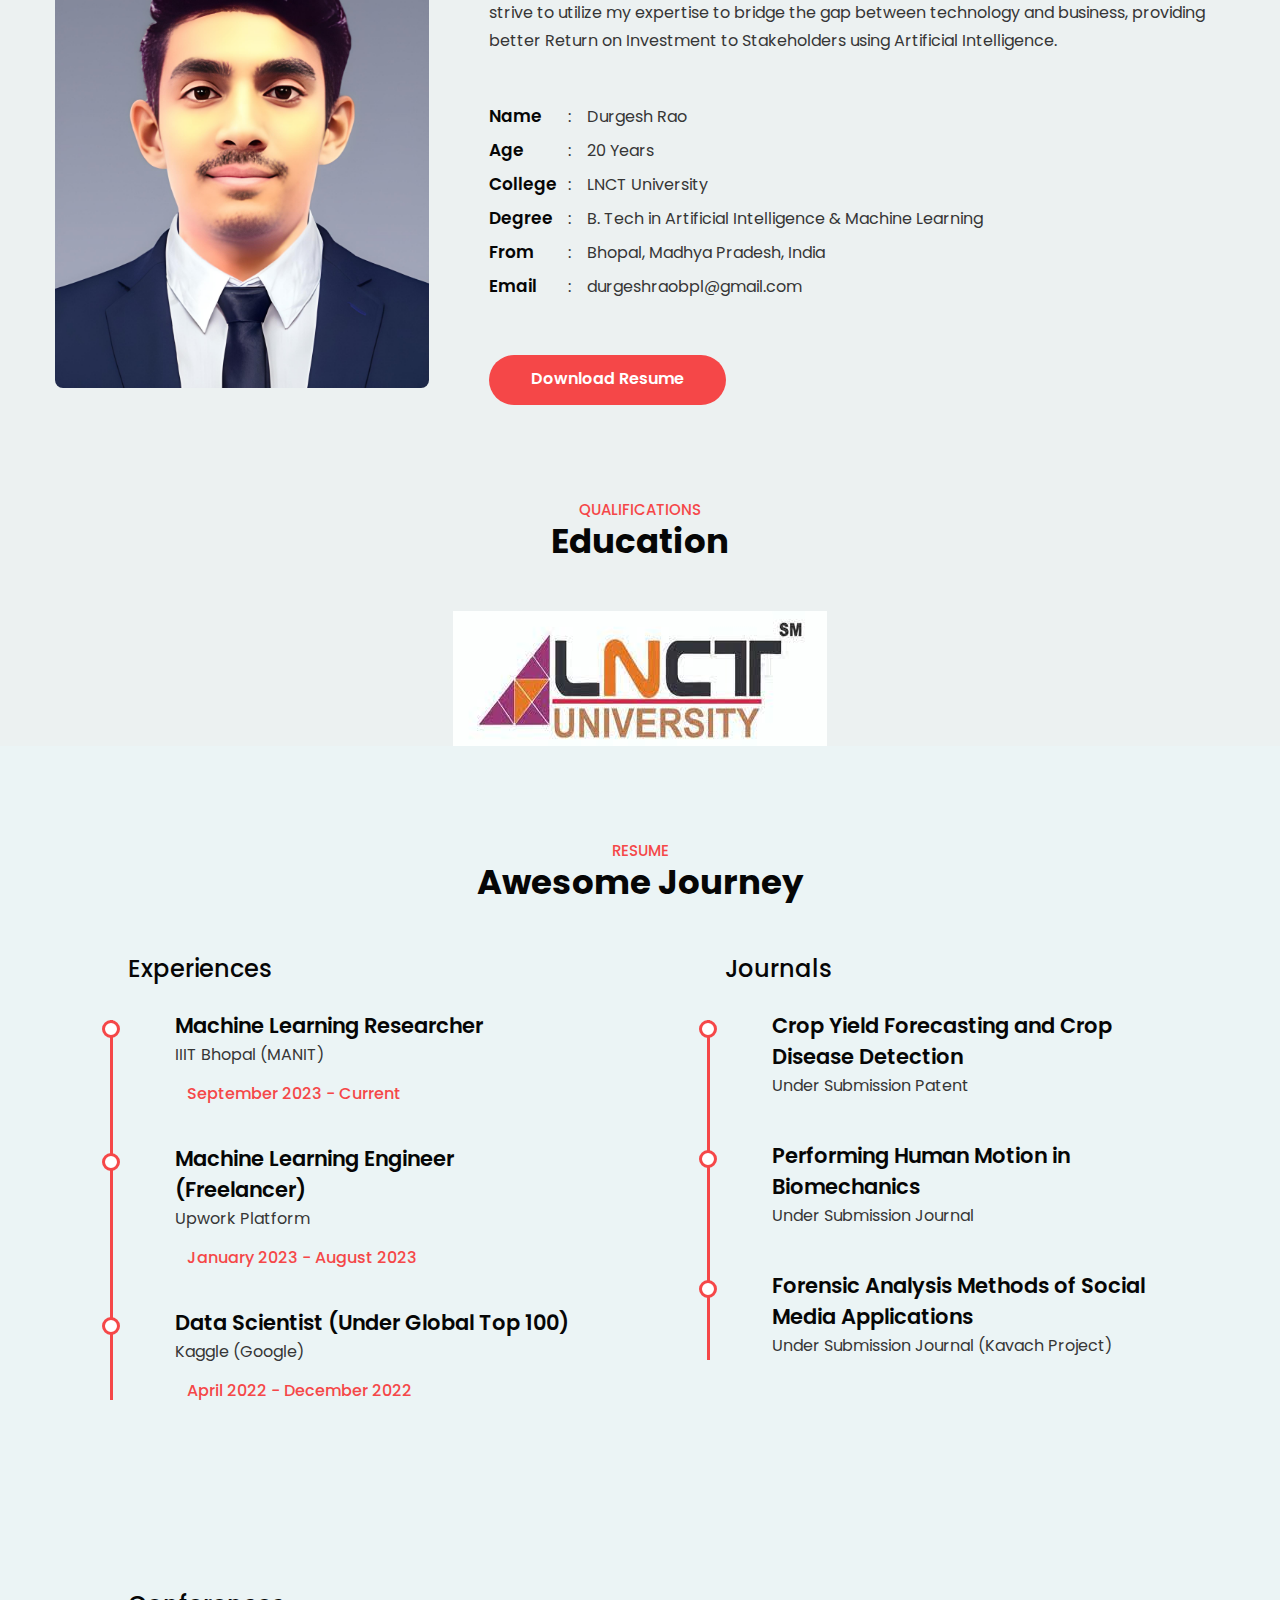
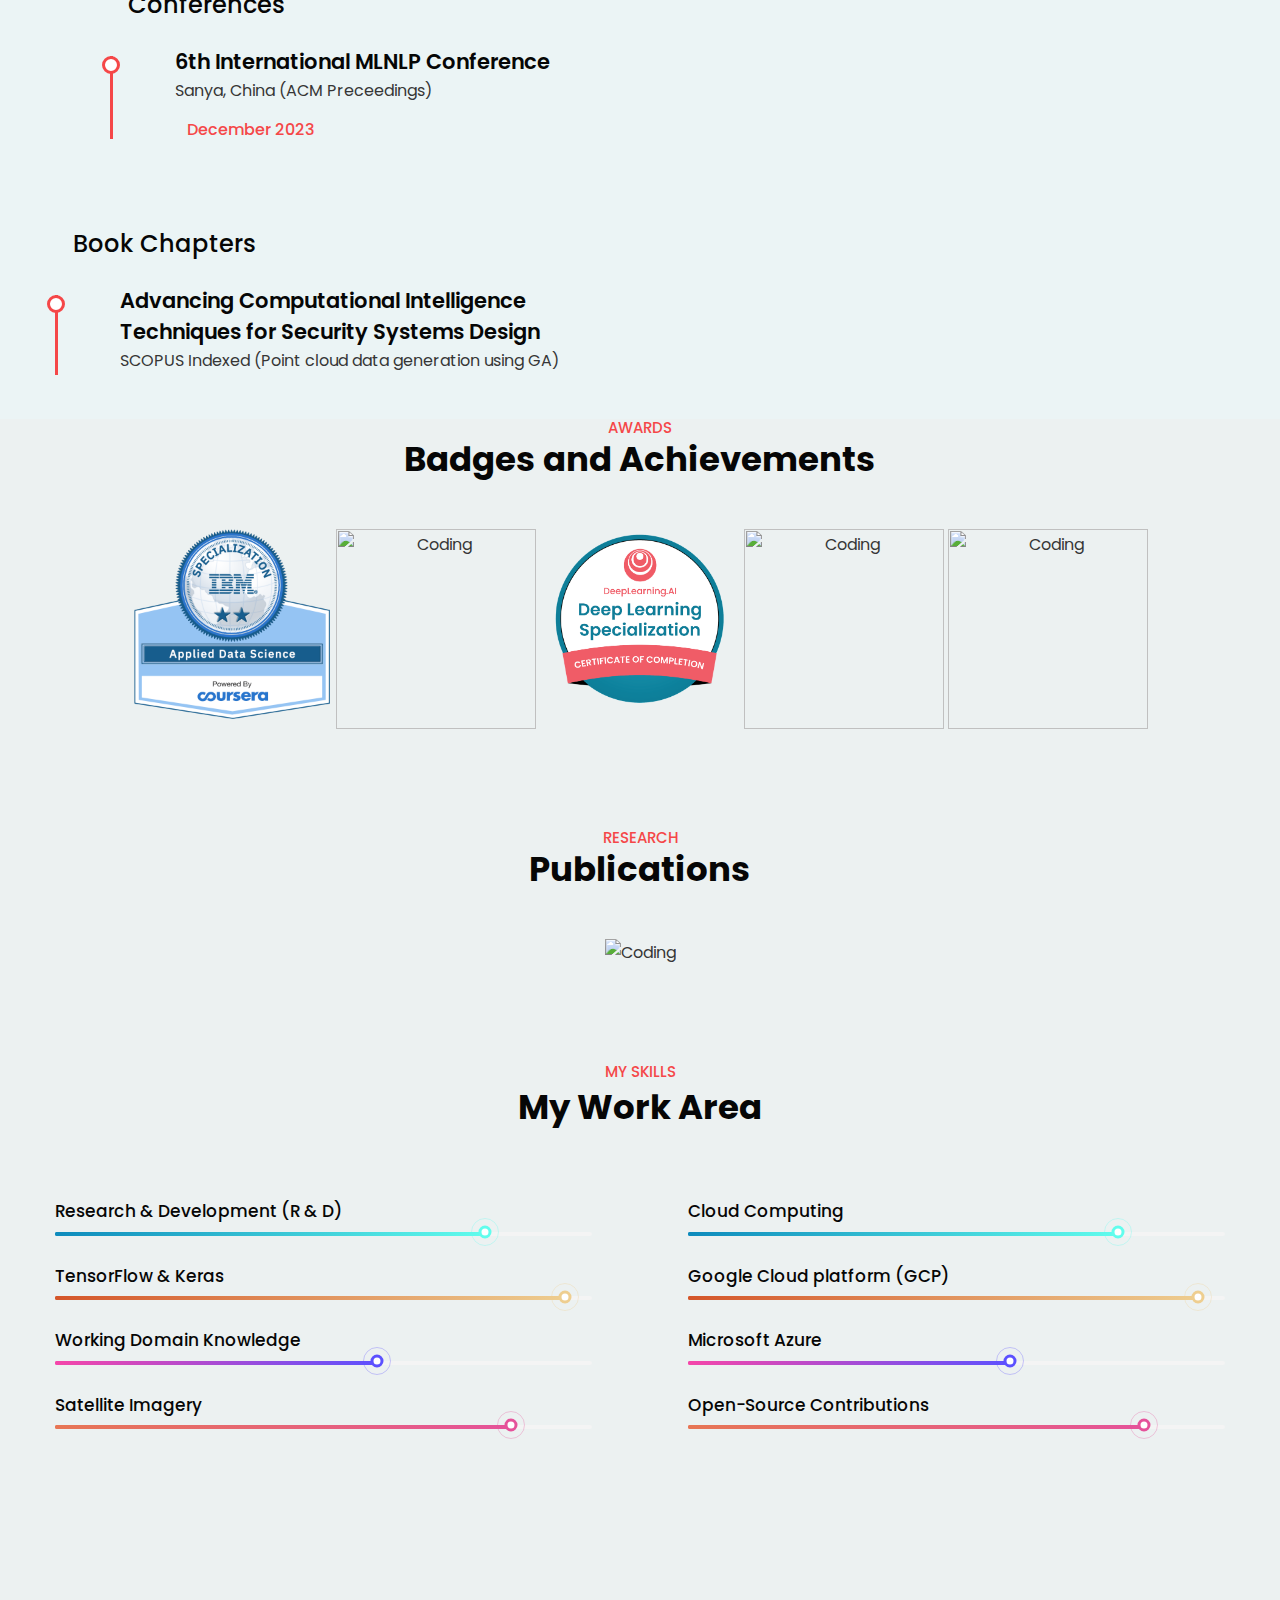
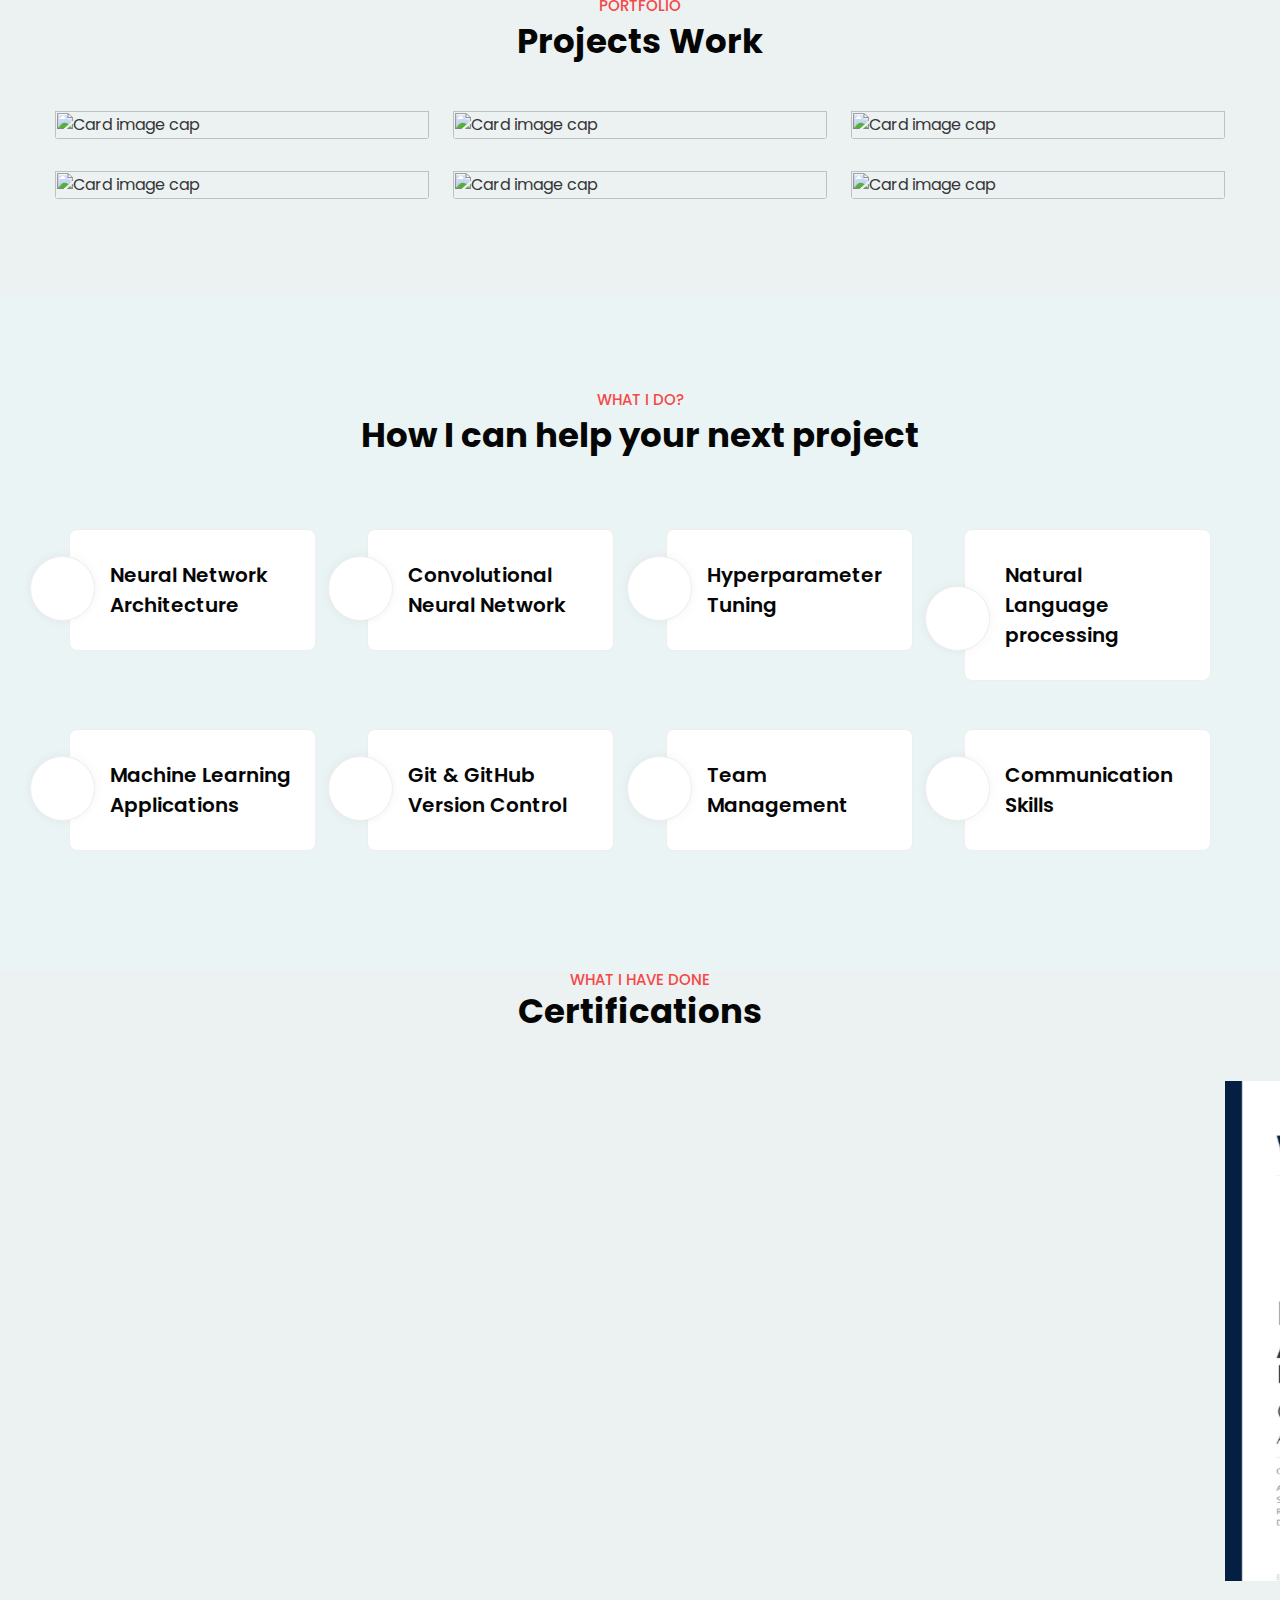
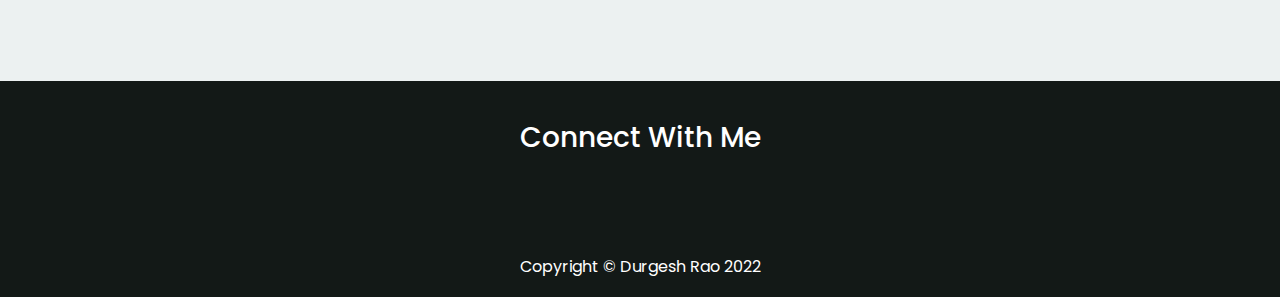
==== commit 0b704897: "Update index.html" ====
--- a/index.html
+++ b/index.html
@@ -193,7 +193,7 @@
                     <div class="timeline">
 			 <div class="column">
                             <div class="title">
-                                <h2> AI Research Student </h2>
+                                <h2>Machine Learning Researcher </h2>
                             </div>
                             <div class="description">
                                 <p>IIIT Bhopal (MANIT)</p>
@@ -202,7 +202,7 @@
                         </div>                        
 			 <div class="column">
                             <div class="title">
-                                <h2>ML Engineer (Freelancer)</h2>
+                                <h2>Machine Learning Engineer (Freelancer)</h2>
                             </div>
                             <div class="description">
                                 <p>Upwork Platform</p>
@@ -211,7 +211,7 @@
                         </div>
                         <div class="column">
                             <div class="title">
-                                <h2>Data Scientist (Under Top 50)</h2>
+                                <h2>Data Scientist (Under Global Top 100)</h2>
                             </div>
                             <div class="description">
                                 <p>Kaggle (Google)</p>
@@ -226,28 +226,28 @@
                     <div class="timeline">
                         <div class="column">
                             <div class="title">
-                                <h2>Kavach Cybersecurity Hackathon (Winner)</h2>
-                            </div>
-                            <div class="description">
-                                <p>MHA, Govt of India</p>
+                                <h2>Crop Yield Forecasting and Crop Disease Detection</h2>
+                            </div>
+                            <div class="description">
+                                <p>Under Submission Patent</p>
 <!--                                 <h6><i class="fas fa-calendar-alt"></i>August 2023</h6> -->
                             </div>
                         </div>
                         <div class="column">
                             <div class="title">
-                                <h2>Machine Learning Engineer (Freelancer)</h2>
-                            </div>
-                            <div class="description">
-                                <p>Upwork, open-source </p>
+                                <h2>Performing Human Motion in Biomechanics</h2>
+                            </div>
+                            <div class="description">
+                                <p> Under Submission Journal</p>
 <!--                                 <h6><i class="fas fa-calendar-alt"></i>2022 - Present</h6> -->
                             </div>
                         </div>
 			<div class="column">
                             <div class="title">
-                                <h2>Data Scientist (Under Global Top 100)</h2>
-                            </div>
-                            <div class="description">
-                                <p>Kaggle</p>
+                                <h2>Forensic Analysis Methods of Social Media Applications</h2>
+                            </div>
+                            <div class="description">
+                                <p>Under Submission Journal (Kavach Project)</p>
 <!--                                 <h6><i class="fas fa-calendar-alt"></i>2021 - Present</h6> -->
                             </div>
                         </div>
@@ -270,15 +270,15 @@
                     <div class="timeline">
 			 <div class="column">
                             <div class="title">
-                                <h2>AI/ML Global Hack Week Hackathon</h2>
-                            </div>
-                            <div class="description">
-                                <p>Major League Hacking (MLH)</p>
-                                <h6><i class="fas fa-calendar-alt"></i>January 2023 - February 2023</h6>
+                                <h2>6th International MLNLP Conference</h2>
+                            </div>
+                            <div class="description">
+                                <p>Sanya, China (ACM Preceedings)</p>
+                                <h6><i class="fas fa-calendar-alt"></i>December 2023</h6>
                             </div>
                         </div>                        
-			 <div class="column">
-                            <div class="title">
+<!-- 			 <div class="column"> -->
+<!--                             <div class="title">
                                 <h2>Open-Source Contributor</h2>
                             </div>
                             <div class="description">
@@ -292,7 +292,7 @@
                             </div>
                             <div class="description">
                                 <p>Google Cloud Platform</p>
-                                <h6><i class="fas fa-calendar-alt"></i>April 2022 - November 2022</h6>
+                                <h6><i class="fas fa-calendar-alt"></i>April 2022 - November 2022</h6> -->
                             </div>
                         </div>
                     </div>
@@ -303,14 +303,14 @@
                     <div class="timeline">
                         <div class="column">
                             <div class="title">
-                                <h2>Kavach Cybersecurity Hackathon (Winner)</h2>
-                            </div>
-                            <div class="description">
-                                <p>MHA, Govt of India</p>
-                                <h6><i class="fas fa-calendar-alt"></i>August 2023</h6>
-                            </div>
-                        </div>
-                        <div class="column">
+                                <h2>Advancing Computational Intelligence Techniques for Security Systems Design </h2>
+                            </div>
+                            <div class="description">
+                                <p>SCOPUS Indexed (Point cloud data generation using GA)</p>
+<!--                                 <h6><i class="fas fa-calendar-alt"></i>August 2023</h6> -->
+                            </div>
+                        </div>
+<!--                         <div class="column">
                             <div class="title">
                                 <h2>Machine Learning Engineer (Freelancer)</h2>
                             </div>
@@ -326,7 +326,7 @@
                             <div class="description">
                                 <p>Kaggle</p>
                                 <h6><i class="fas fa-calendar-alt"></i>2021 - Present</h6>
-                            </div>
+                            </div> -->
                         </div>
                     </div>                    
                 </div>
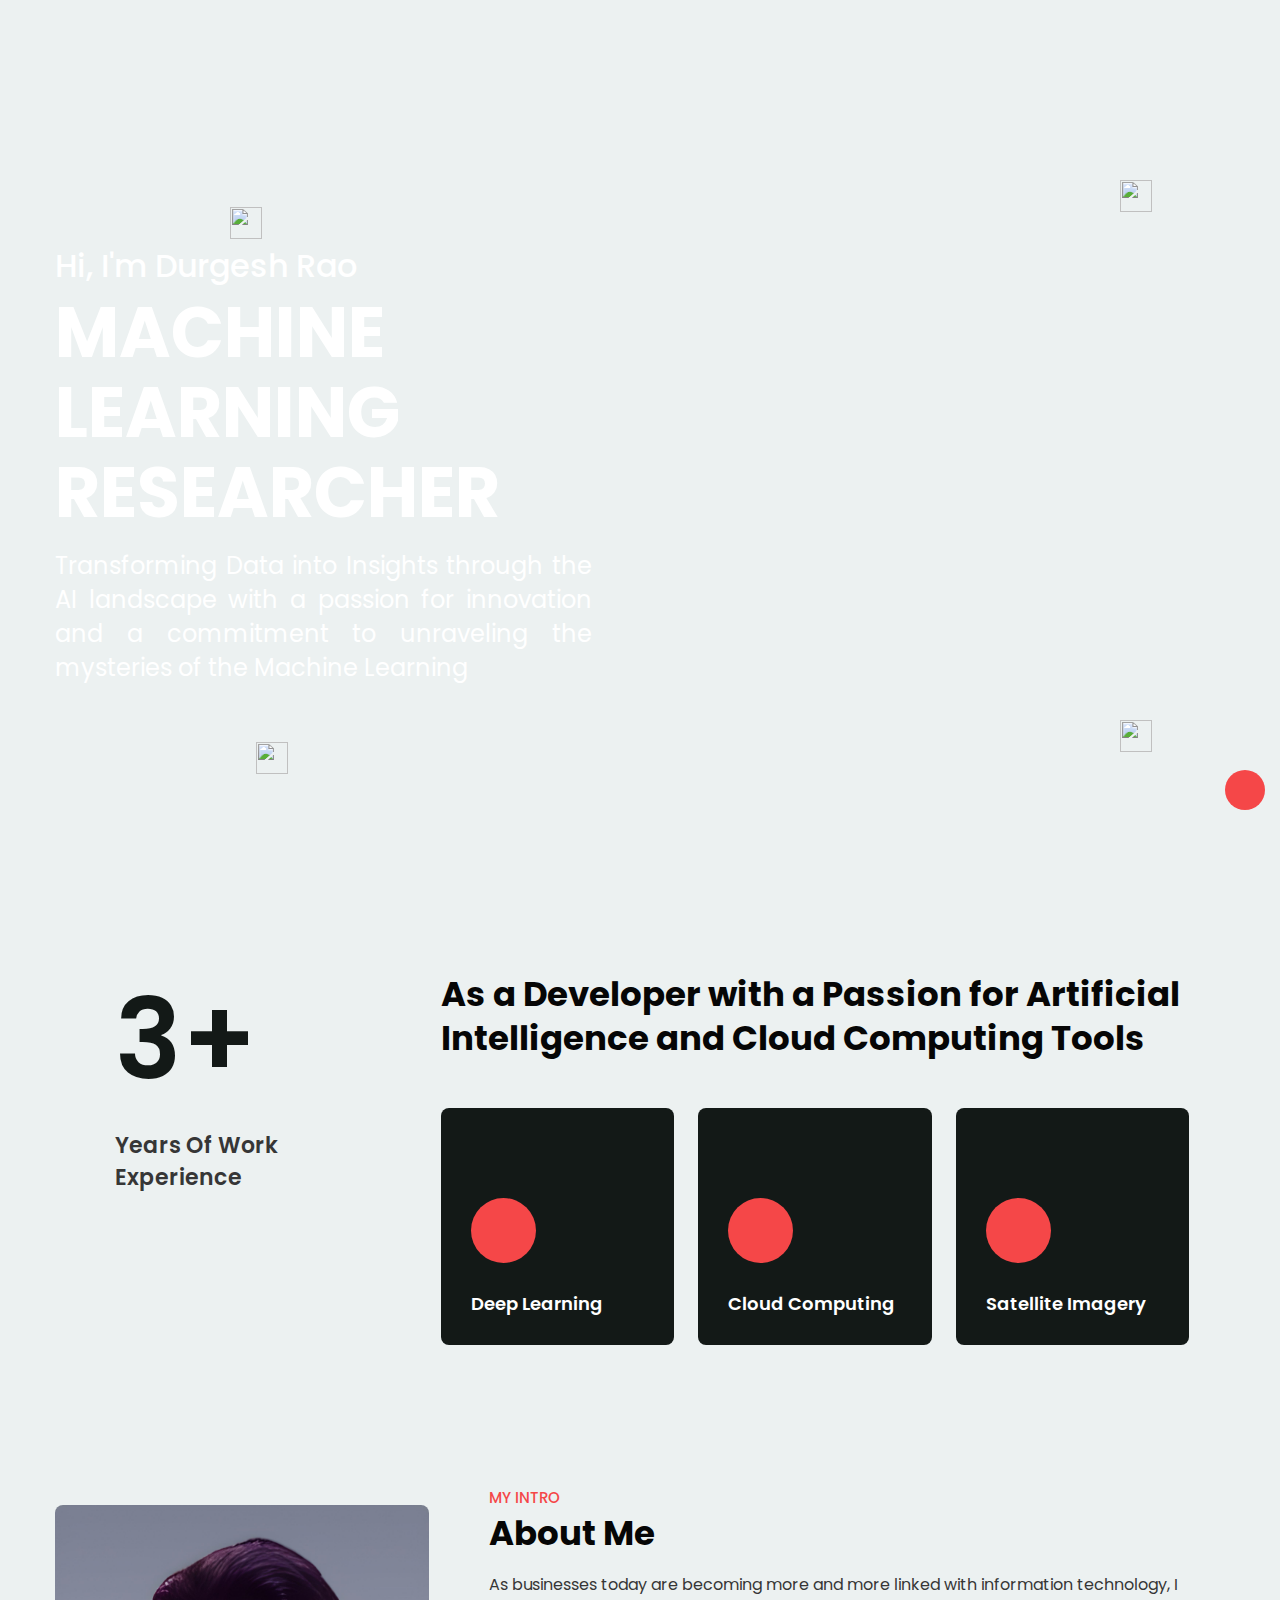
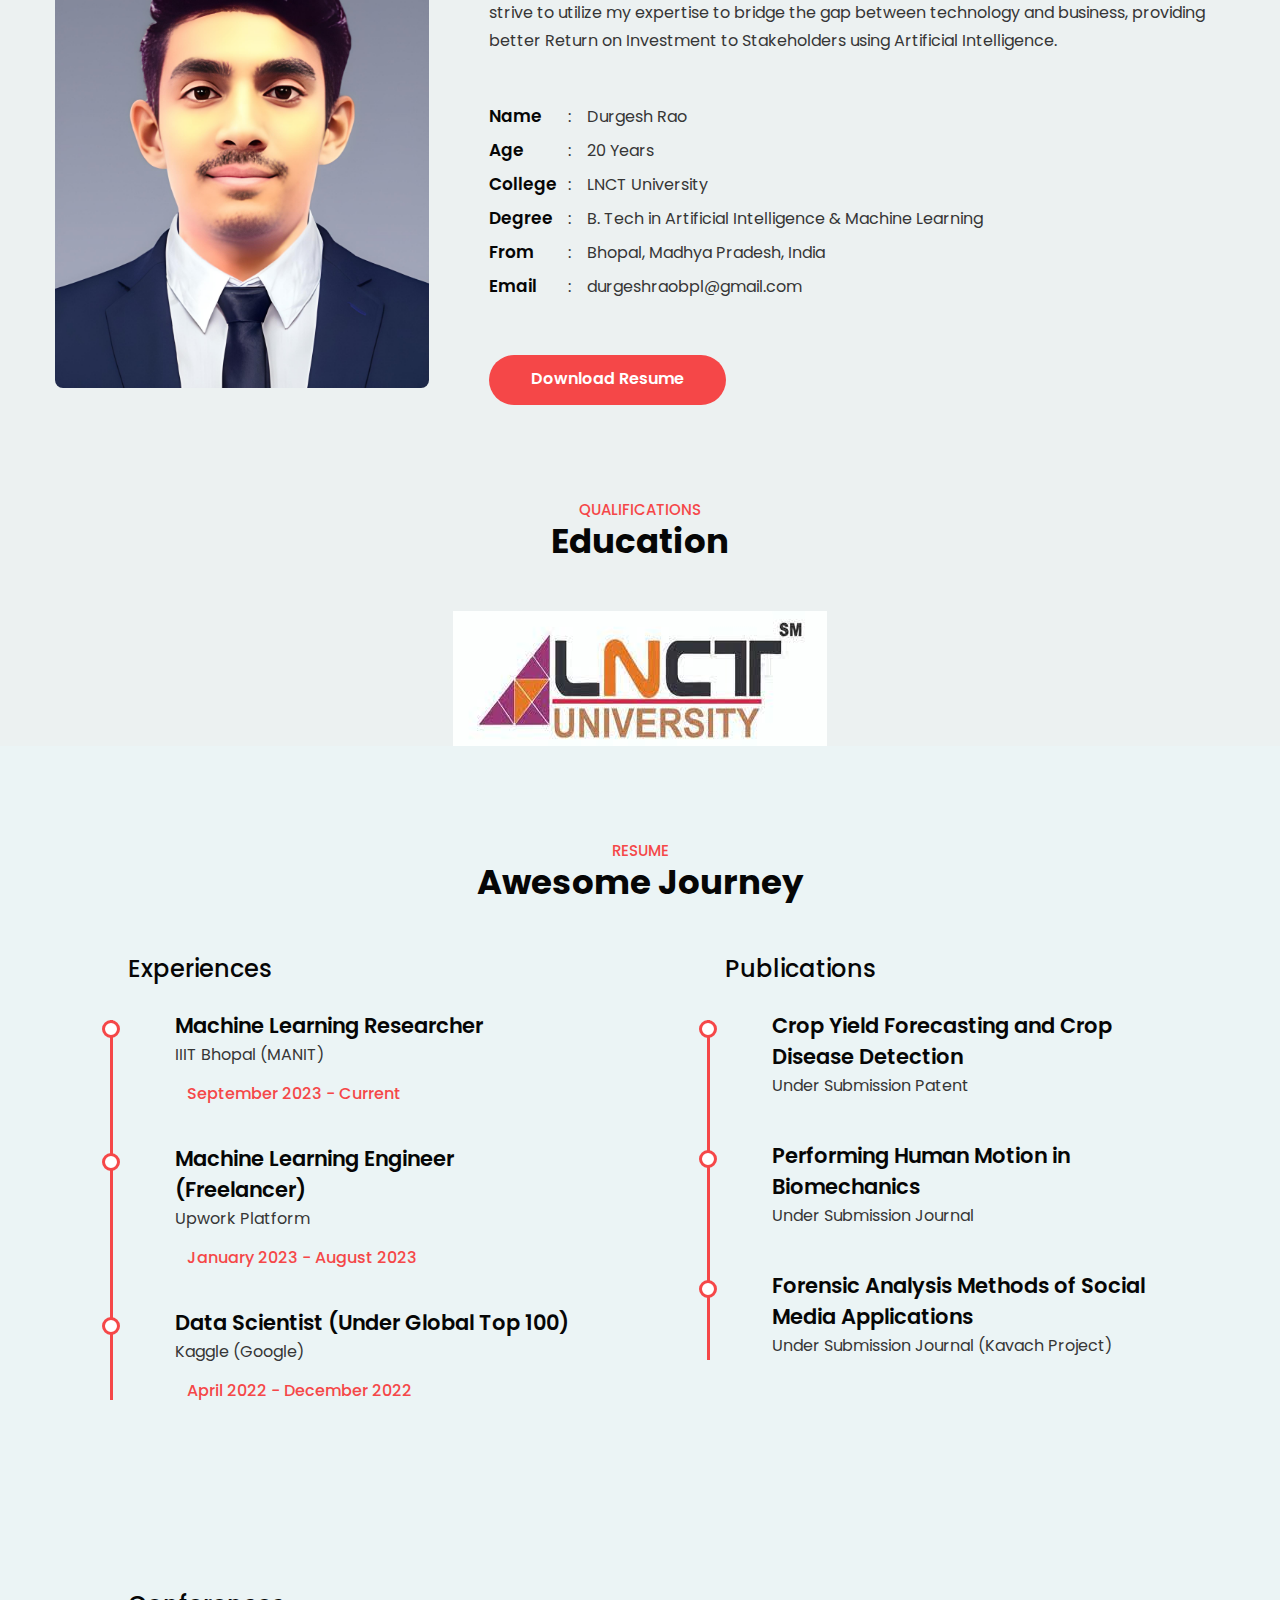
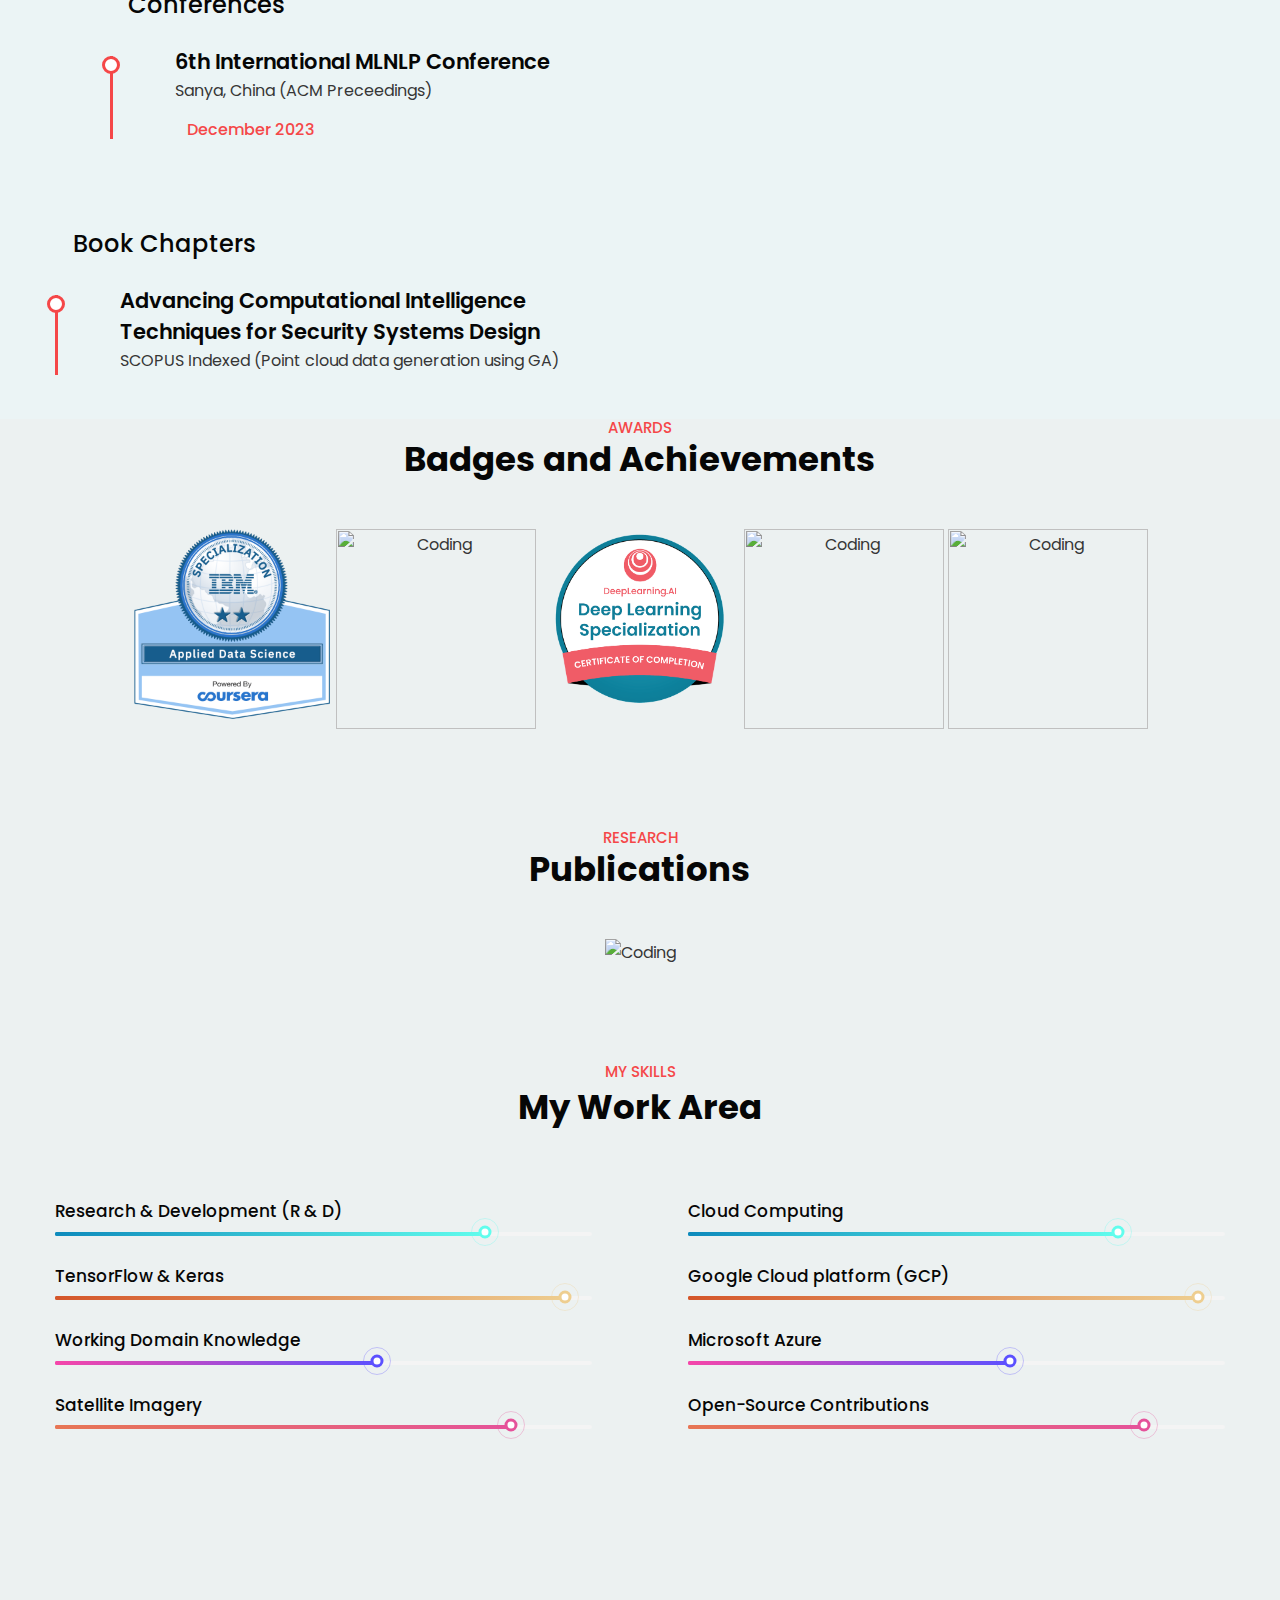
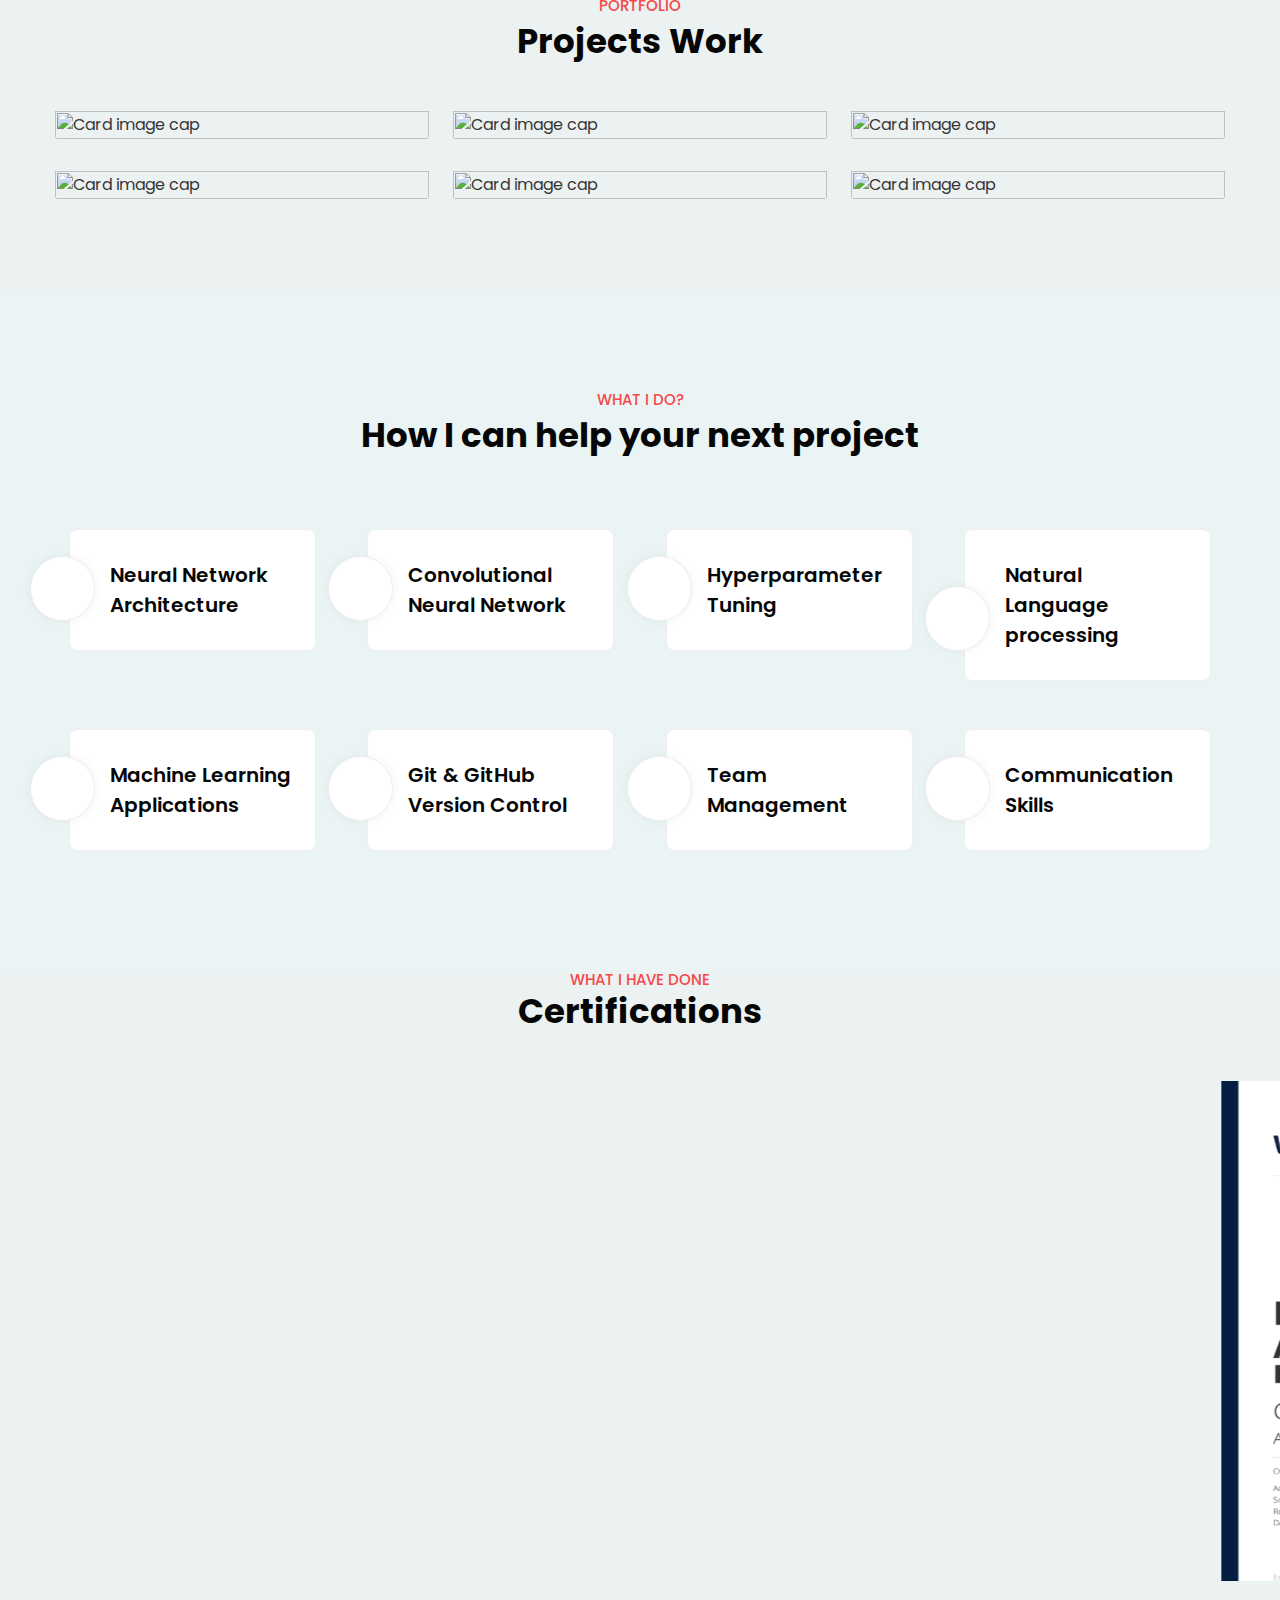
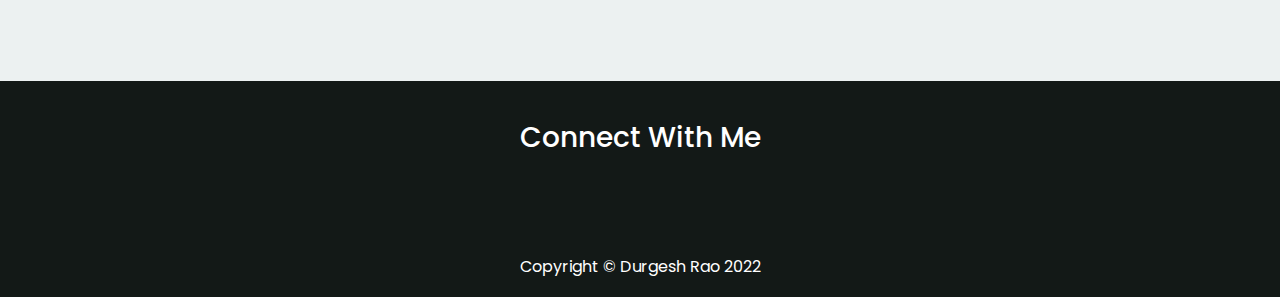
==== commit e9063daa: "Update index.html" ====
--- a/index.html
+++ b/index.html
@@ -222,7 +222,7 @@
                 </div>
 
                 <div class="col-lg-6 mt-lg-0 mt-4">
-                    <h5 class="sub-title-timeline"><i class="fas fa-briefcase"></i> Journals</h5>
+                    <h5 class="sub-title-timeline"><i class="fas fa-briefcase"></i> Publications</h5>
                     <div class="timeline">
                         <div class="column">
                             <div class="title">
@@ -327,7 +327,7 @@
                                 <p>Kaggle</p>
                                 <h6><i class="fas fa-calendar-alt"></i>2021 - Present</h6>
                             </div> -->
-                        </div>
+<!--                         </div> -->
                     </div>                    
                 </div>
             </div>
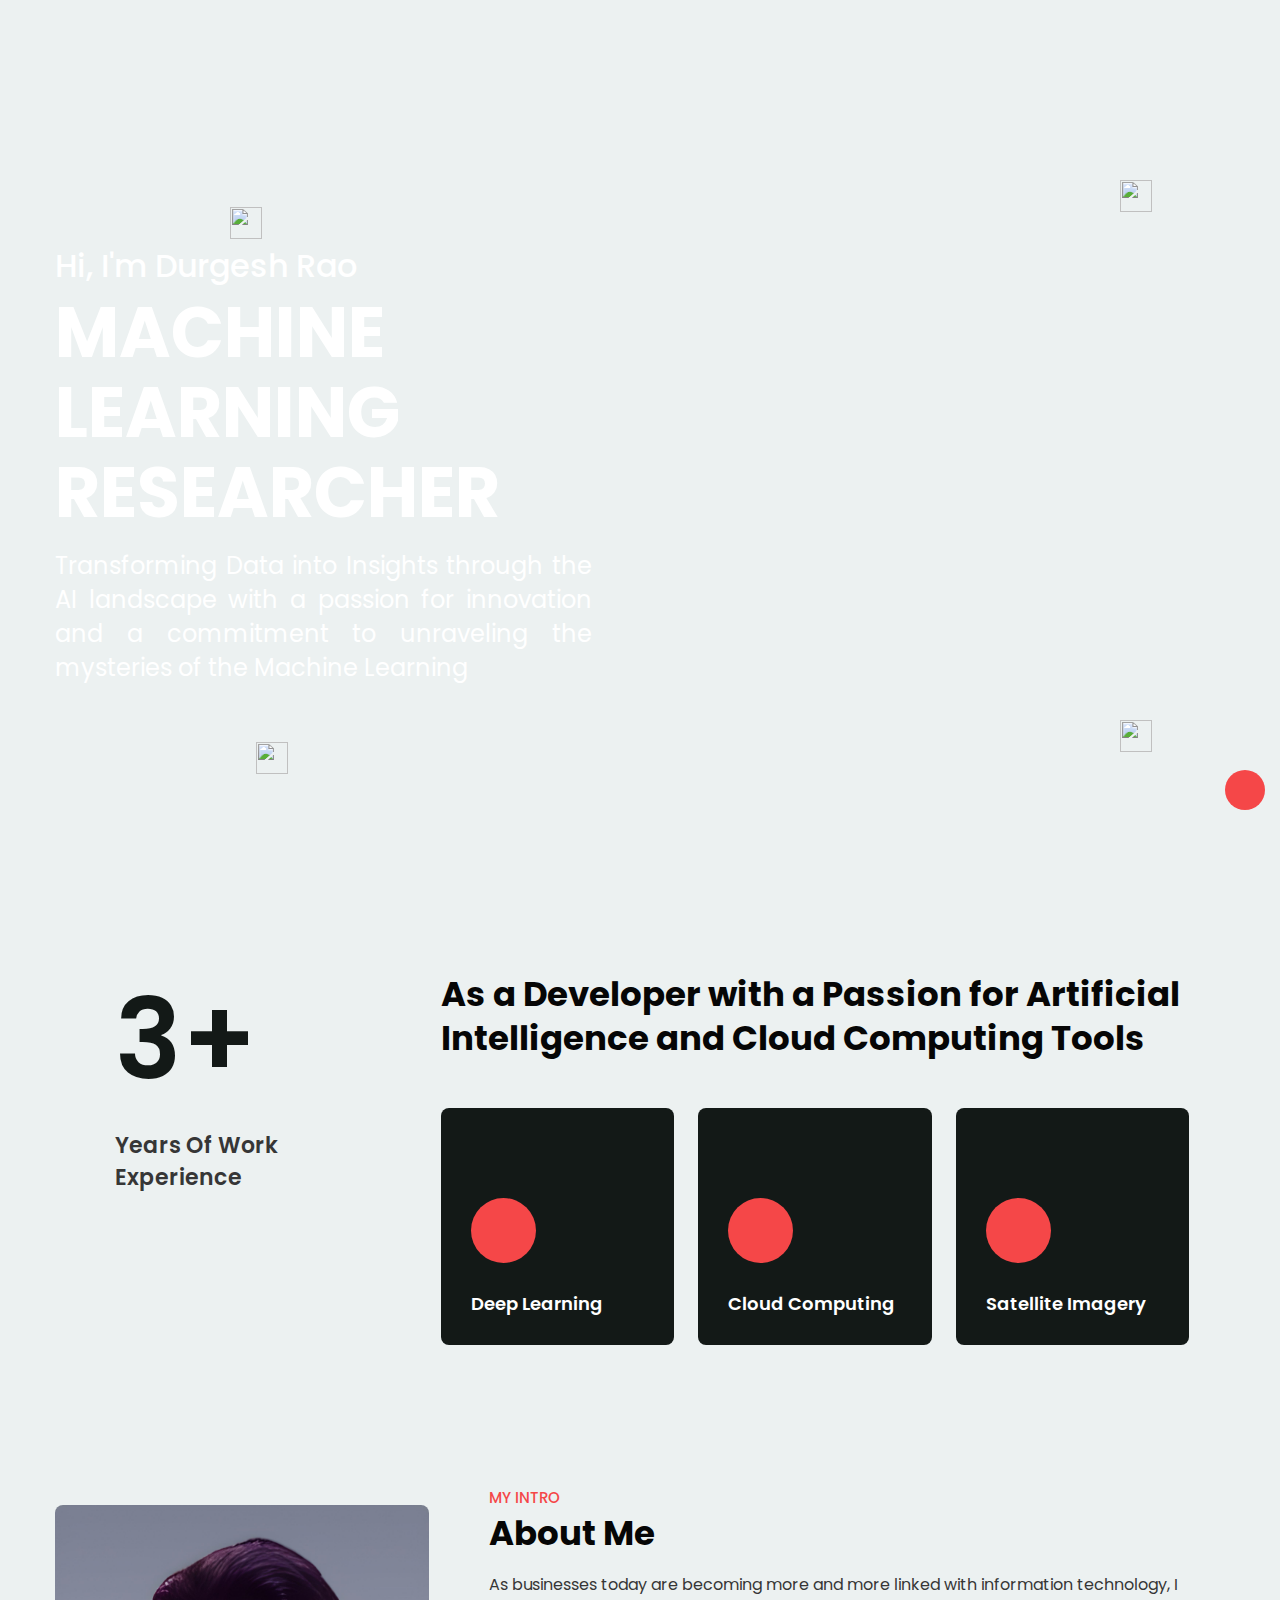
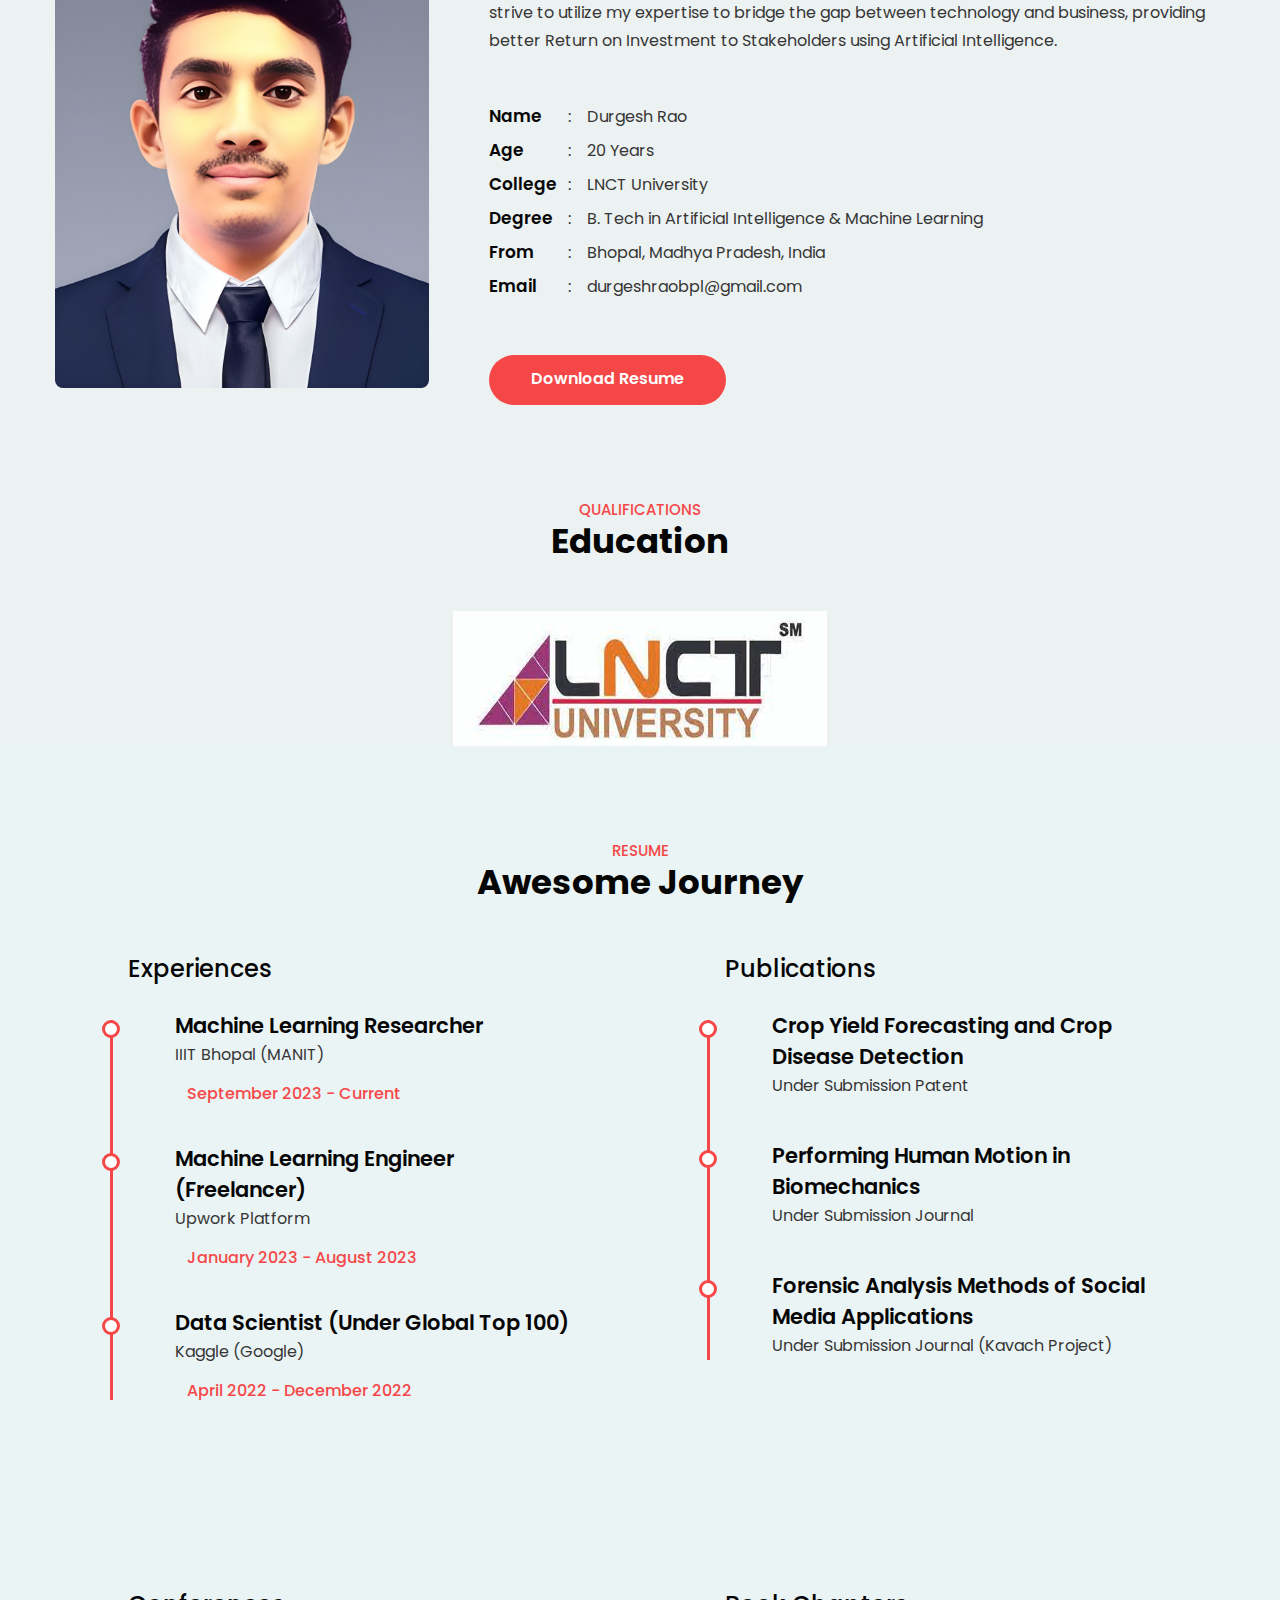
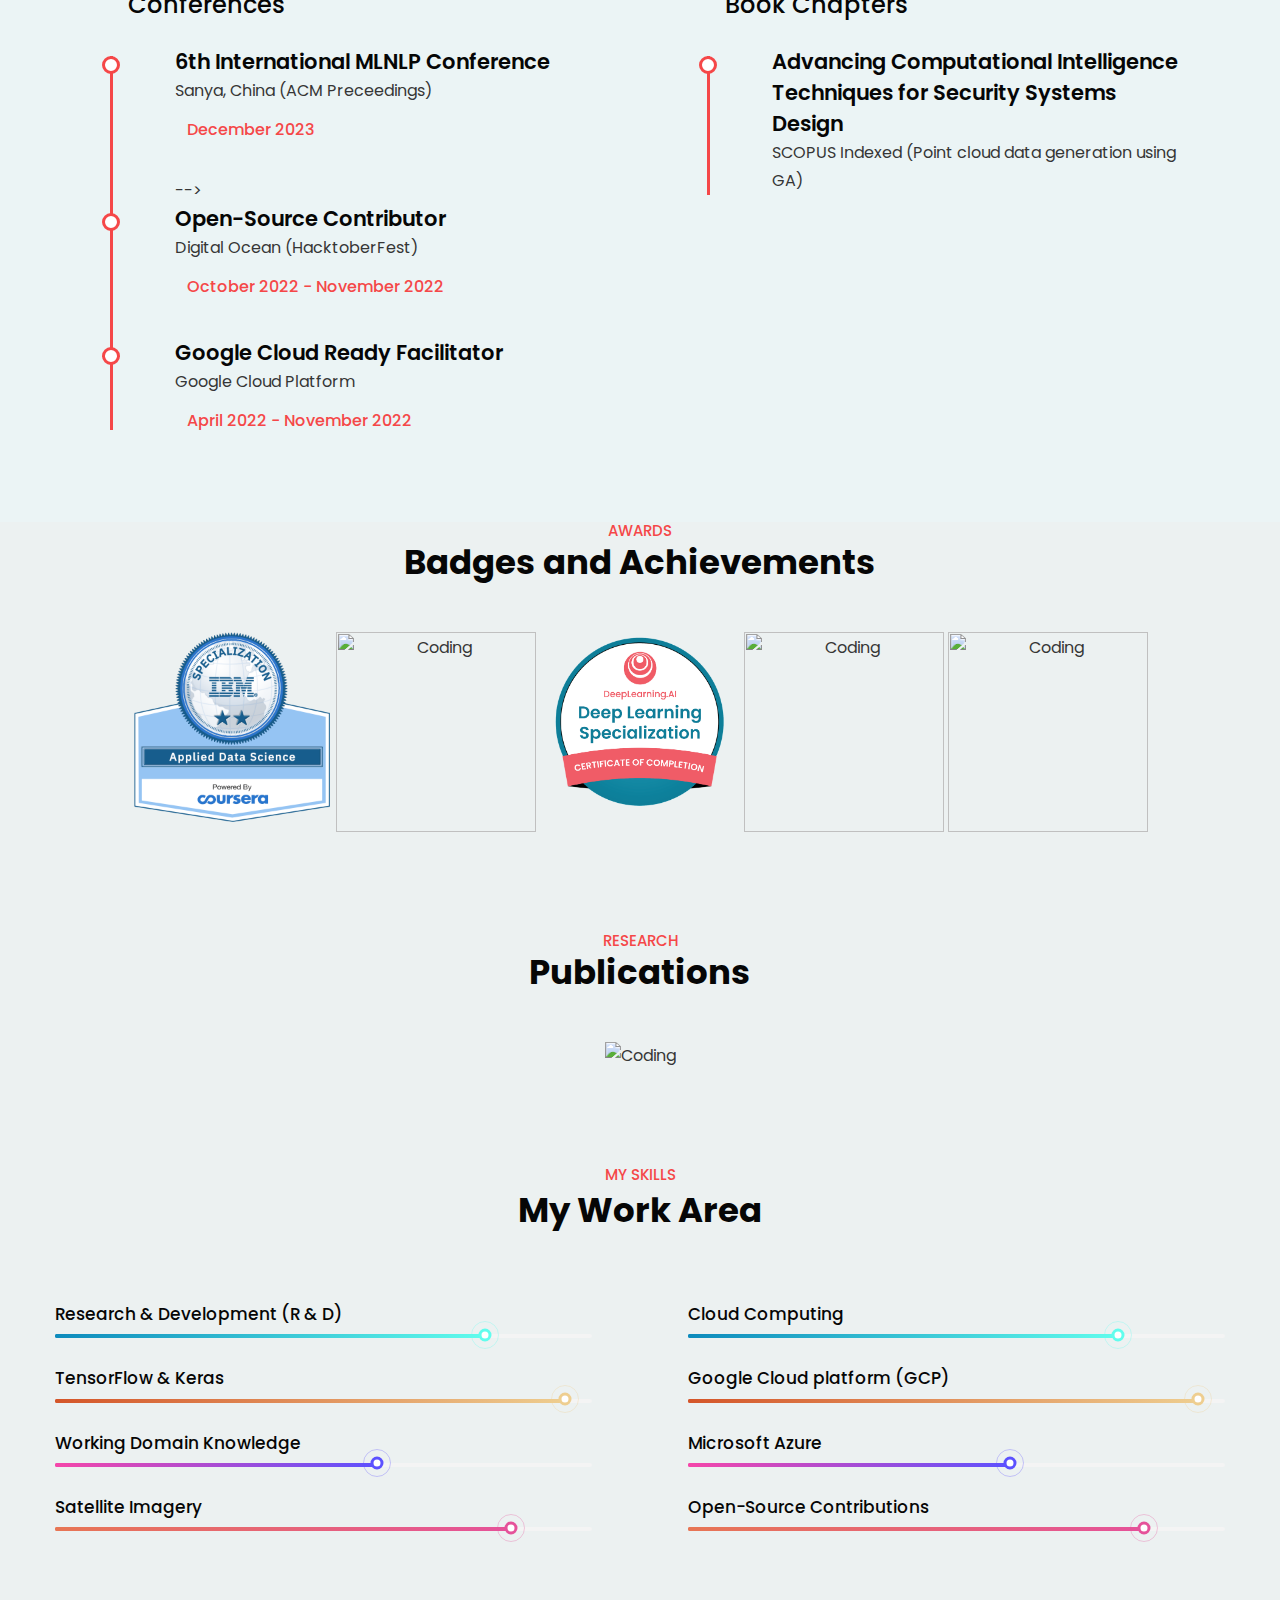
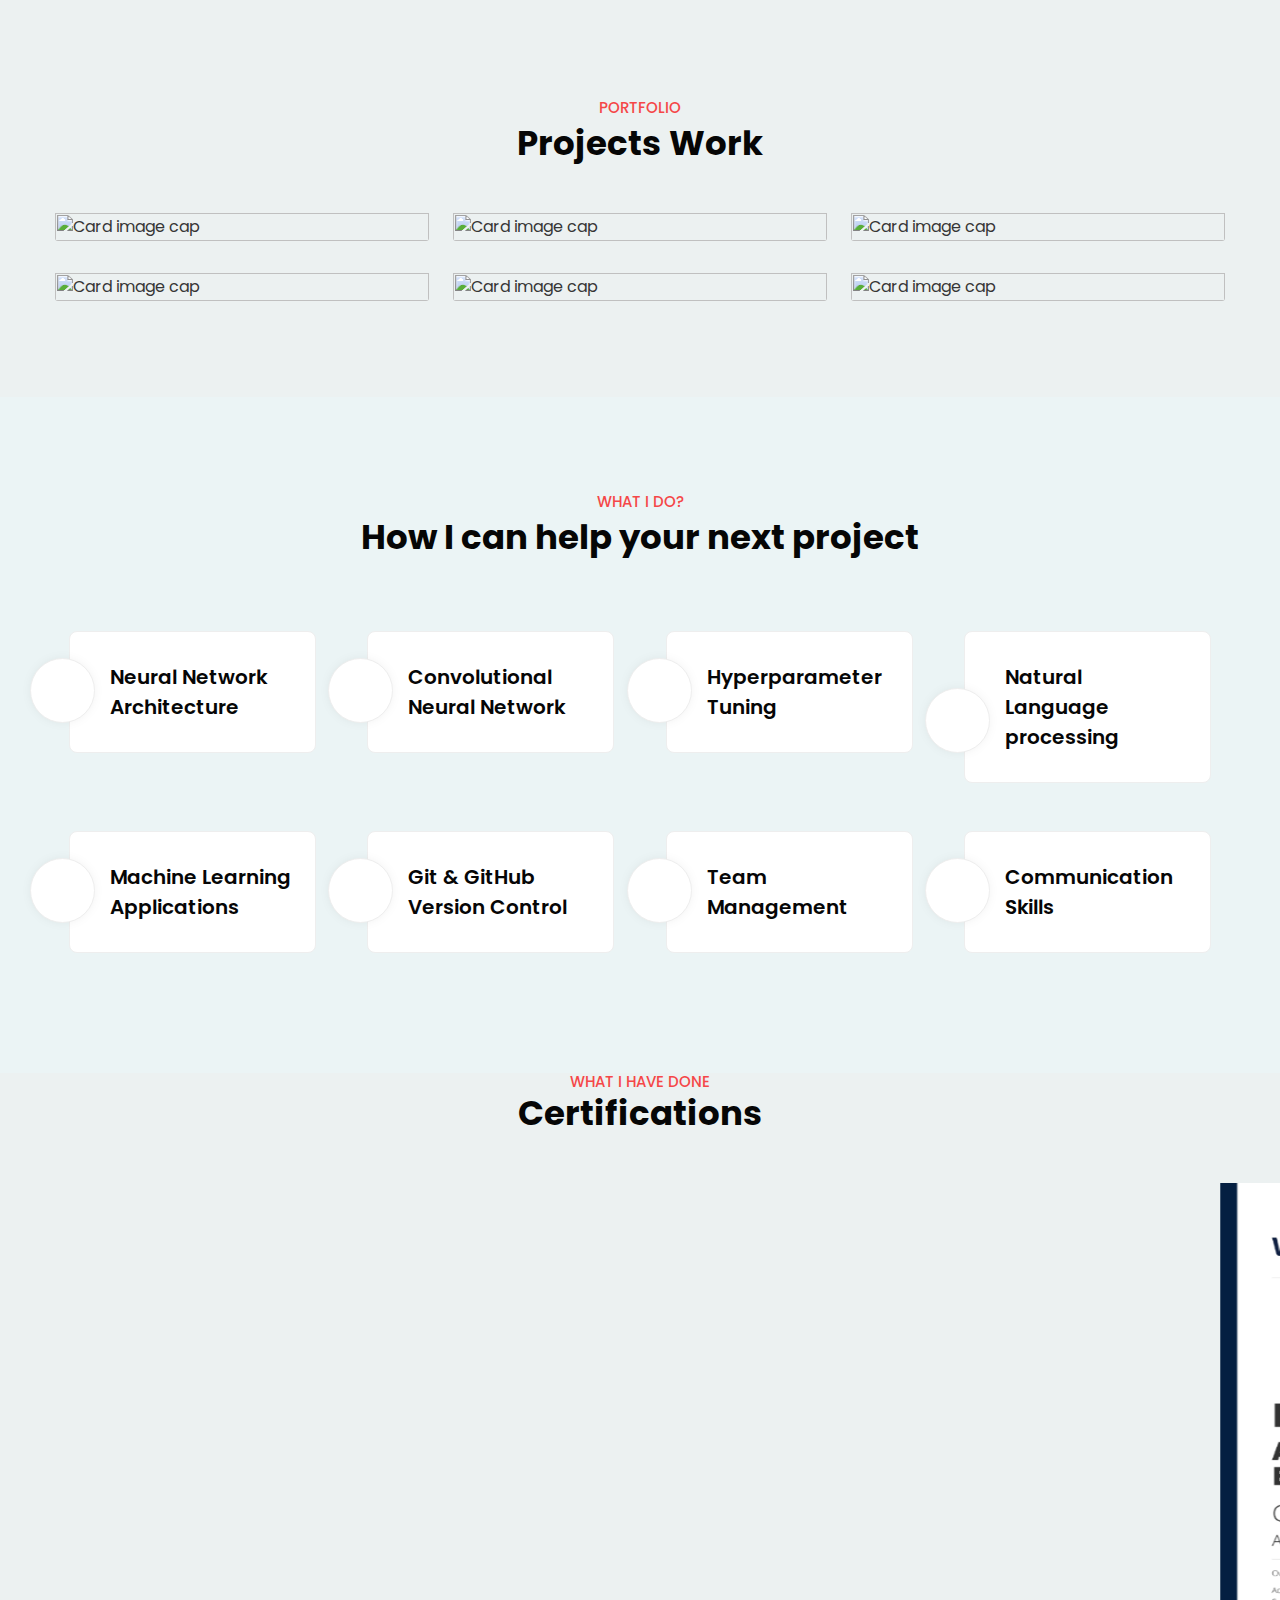
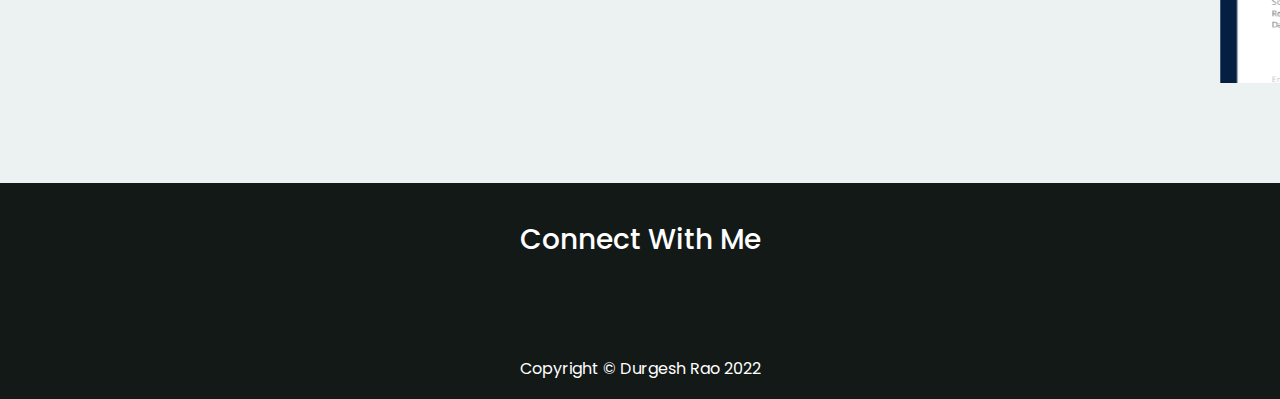
==== commit 023bbbf0: "Update index.html" ====
--- a/index.html
+++ b/index.html
@@ -277,8 +277,8 @@
                                 <h6><i class="fas fa-calendar-alt"></i>December 2023</h6>
                             </div>
                         </div>                        
-<!-- 			 <div class="column"> -->
-<!--                             <div class="title">
+ 			 <div class="column"> -->
+                             <div class="title">
                                 <h2>Open-Source Contributor</h2>
                             </div>
                             <div class="description">
@@ -292,7 +292,7 @@
                             </div>
                             <div class="description">
                                 <p>Google Cloud Platform</p>
-                                <h6><i class="fas fa-calendar-alt"></i>April 2022 - November 2022</h6> -->
+                                <h6><i class="fas fa-calendar-alt"></i>April 2022 - November 2022</h6> 
                             </div>
                         </div>
                     </div>
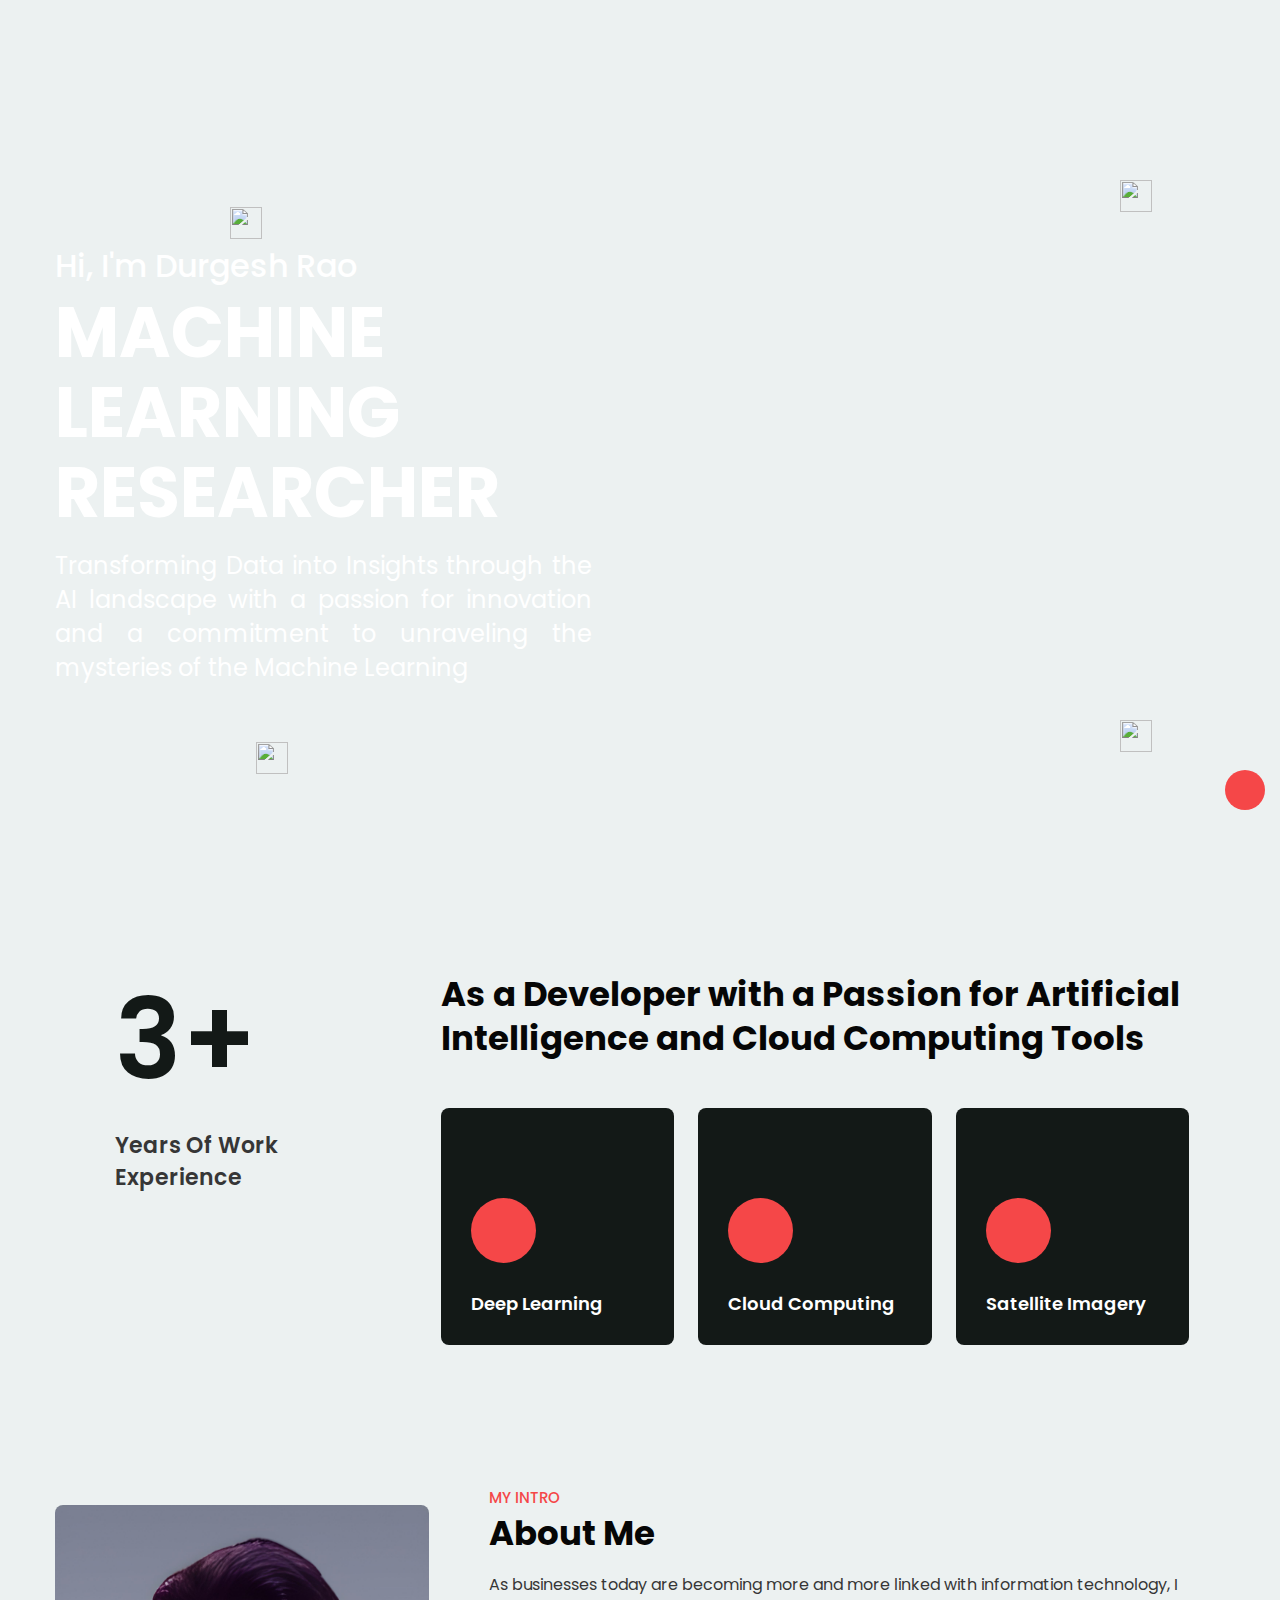
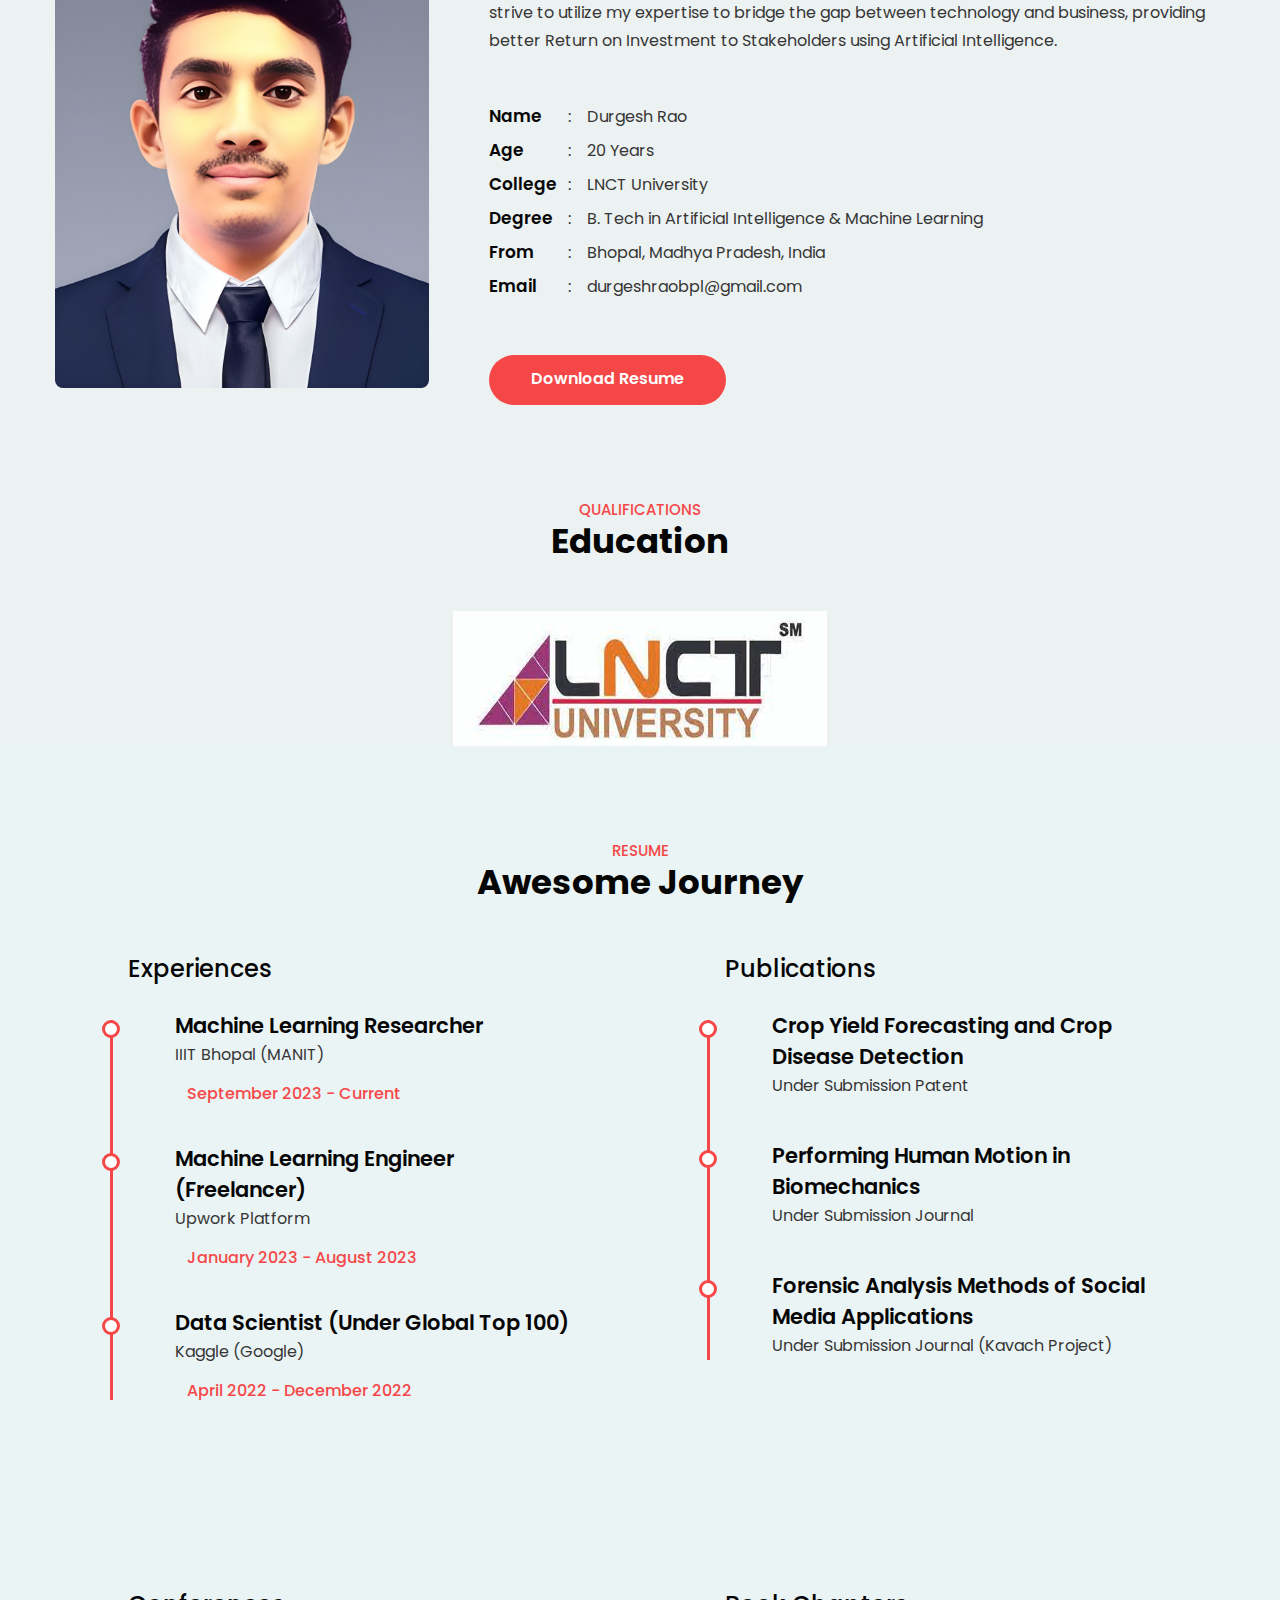
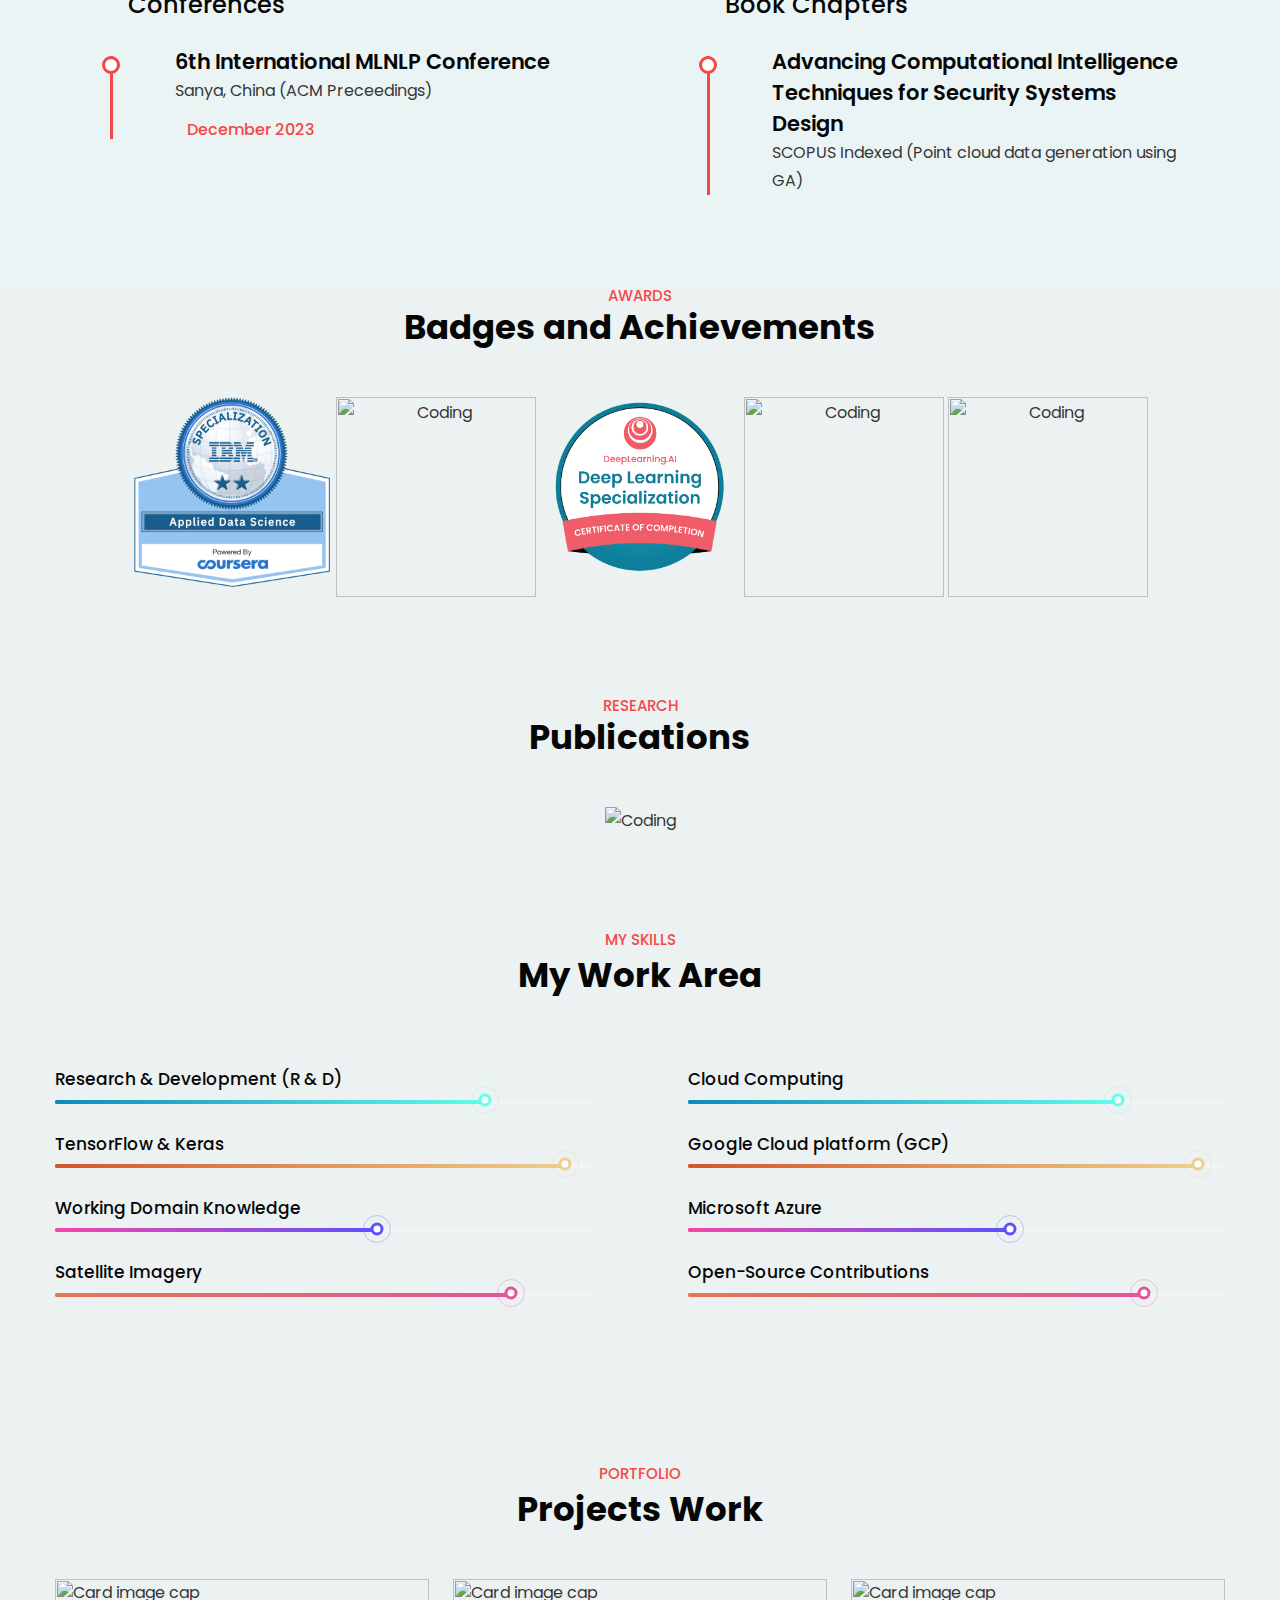
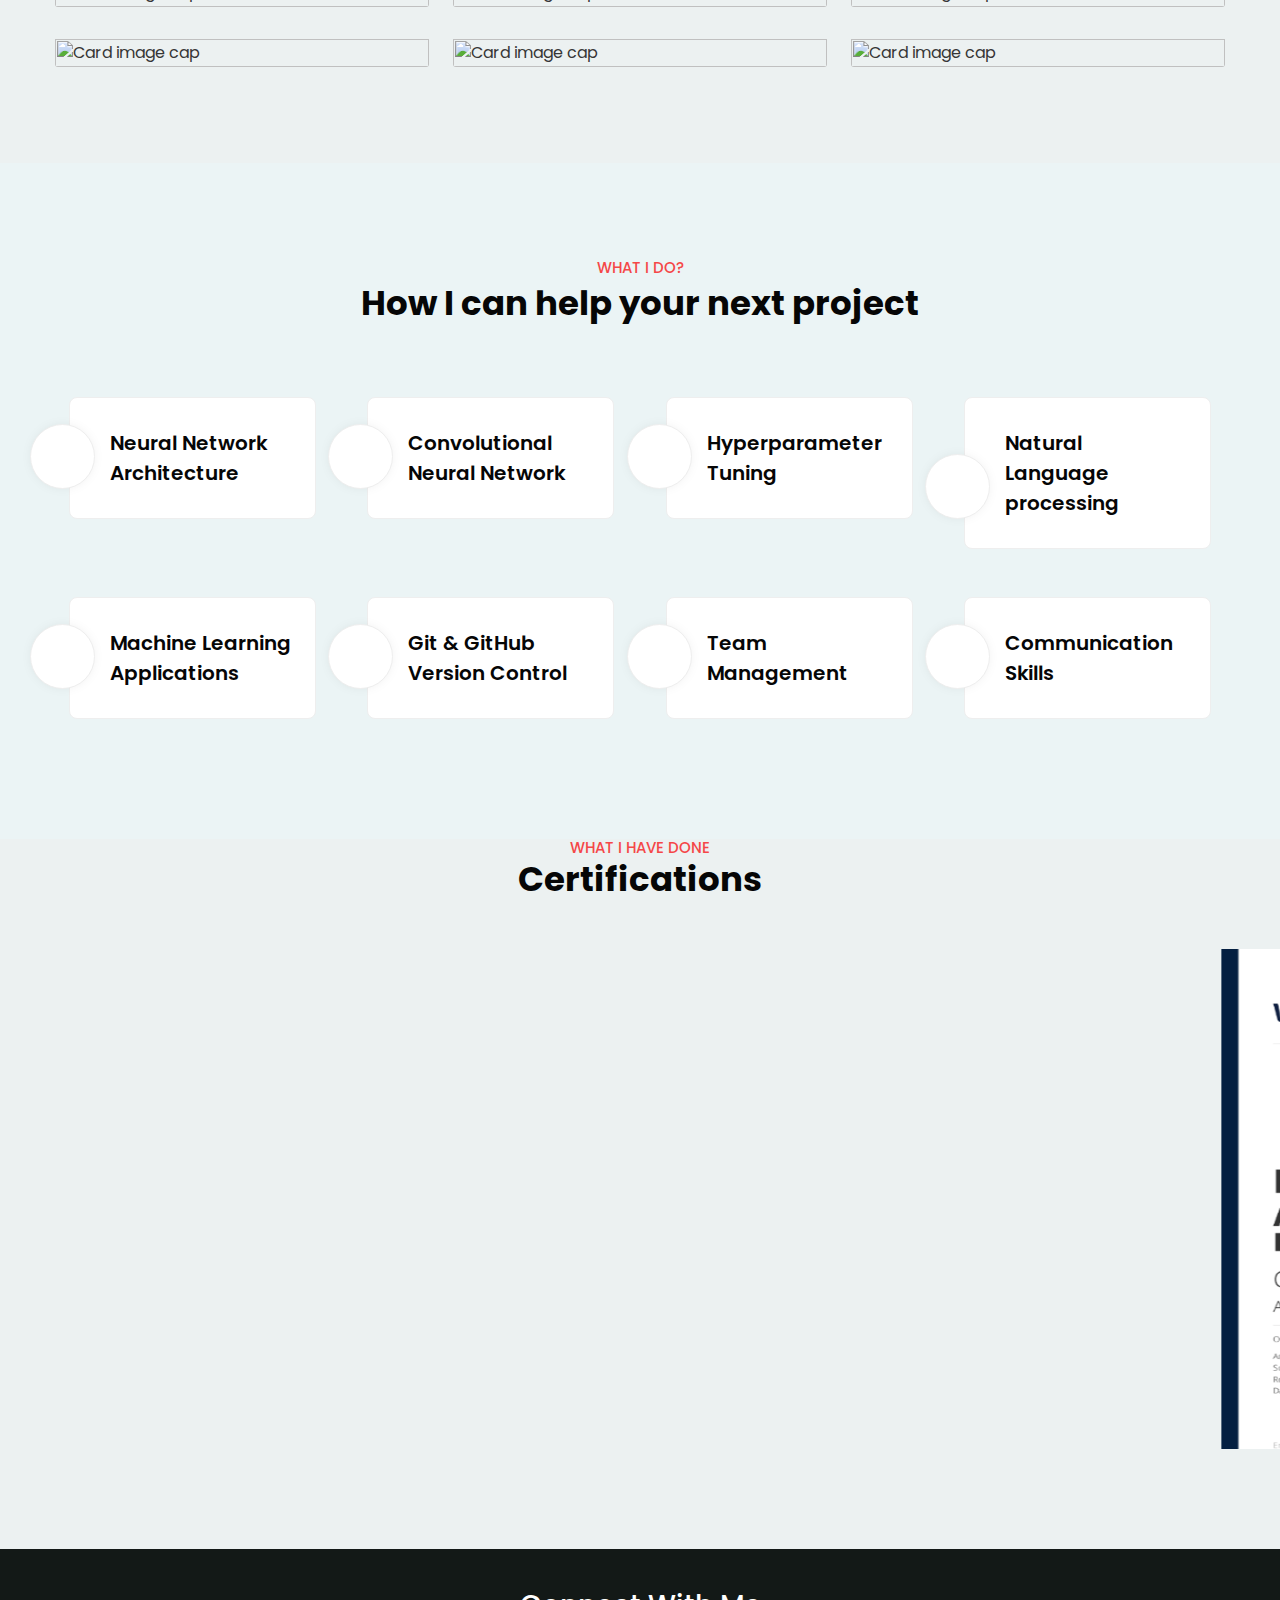
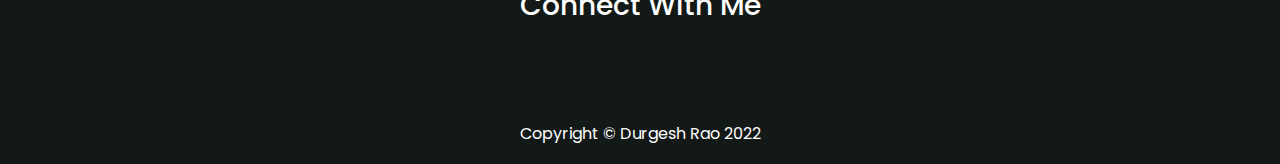
==== commit 4bbb0261: "Update index.html" ====
--- a/index.html
+++ b/index.html
@@ -277,7 +277,7 @@
                                 <h6><i class="fas fa-calendar-alt"></i>December 2023</h6>
                             </div>
                         </div>                        
- 			 <div class="column"> -->
+<!--  			 <div class="column"> 
                              <div class="title">
                                 <h2>Open-Source Contributor</h2>
                             </div>
@@ -285,8 +285,8 @@
                                 <p>Digital Ocean (HacktoberFest)</p>
                                 <h6><i class="fas fa-calendar-alt"></i>October 2022 - November 2022</h6>
                             </div>
-                        </div>
-                        <div class="column">
+                        </div> -->
+<!--                         <div class="column">
                             <div class="title">
                                 <h2>Google Cloud Ready Facilitator</h2>
                             </div>
@@ -294,7 +294,7 @@
                                 <p>Google Cloud Platform</p>
                                 <h6><i class="fas fa-calendar-alt"></i>April 2022 - November 2022</h6> 
                             </div>
-                        </div>
+                        </div> -->
                     </div>
                 </div>
 
